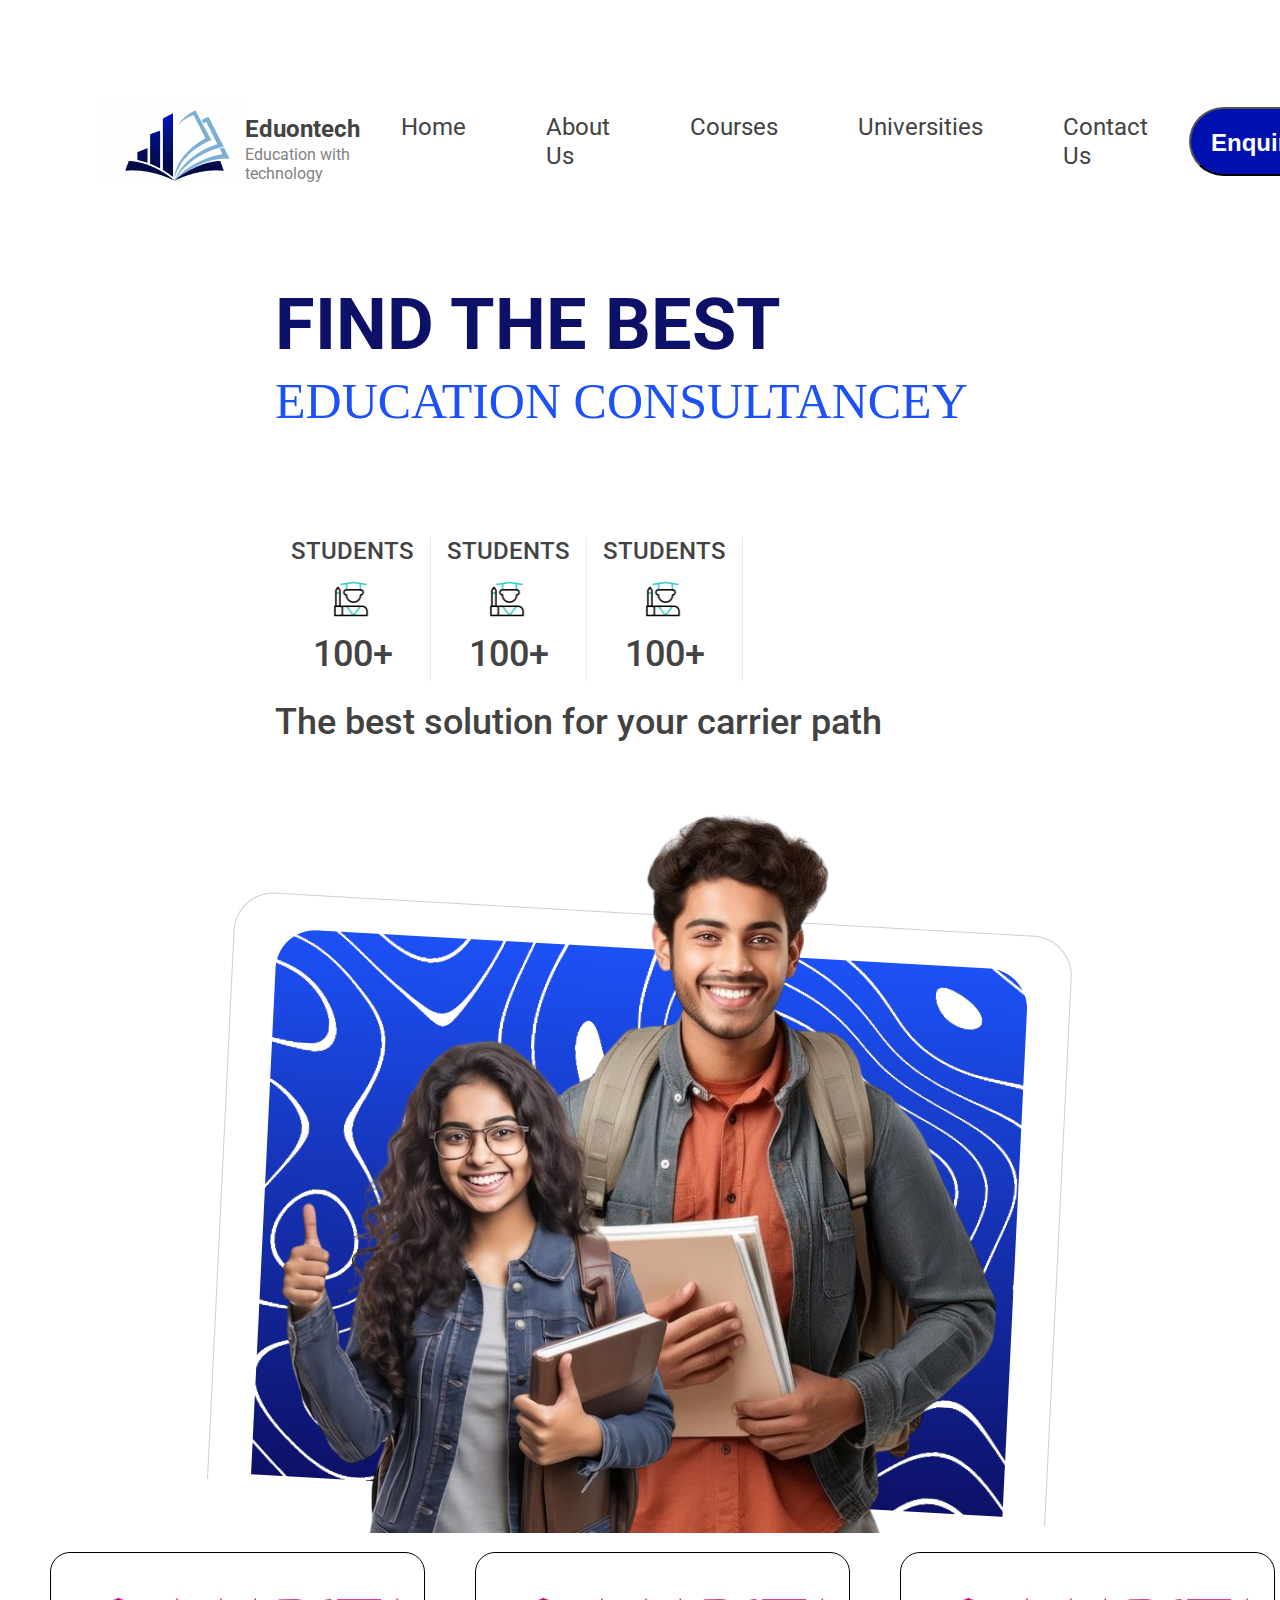
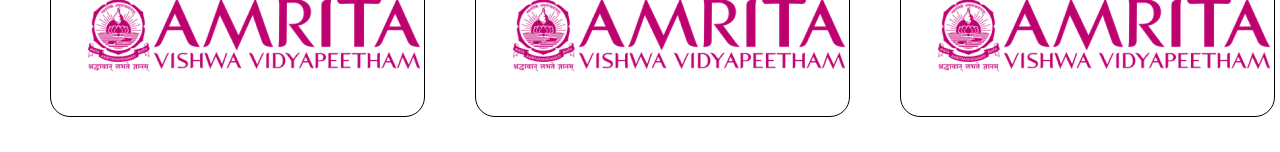
==== index.html @ 4bce4dcf "push project on github" ====
<!DOCTYPE html>
<html lang="en">

<head>
    <meta charset="UTF-8">
    <meta name="viewport" content="width=device-width, initial-scale=1.0">
    <title>Education Technology</title>
    <link rel="preconnect" href="https://fonts.googleapis.com">
    <link rel="preconnect" href="https://fonts.gstatic.com" crossorigin>
    <link href="https://fonts.googleapis.com/css2?family=Roboto:ital,wght@0,100;0,300;0,400;0,500;0,700;0,900;1,100;1,300;1,400;1,500;1,700;1,900&display=swap" rel="stylesheet">
    <link rel="stylesheet" href="https://cdnjs.cloudflare.com/ajax/libs/font-awesome/6.6.0/css/all.min.css" integrity="sha512-Kc323vGBEqzTmouAECnVceyQqyqdsSiqLQISBL29aUW4U/M7pSPA/gEUZQqv1cwx4OnYxTxve5UMg5GT6L4JJg==" crossorigin="anonymous" referrerpolicy="no-referrer" />
    <link rel="stylesheet" href="./style.css" type="text/css"/>
    <style>

        .second{
            height: 200px;
            width:100%;
            /* border: 2px solid red; */
        }

        .container-2{
            display: flex;
            margin-top:20px;
            flex-wrap: nowrap;
            flex-direction: row;
        }

        .container-2 > div{
            height: 163px;
            width:415px;
            border: 1px solid #000000;
            border-radius: 20px;
            margin-left: 50px;

        }

        .container-2 > div > img{
            /* border: 2px solid red; */
            /* display: block; */
            margin-top:30px;
            margin-left:33px;
        }
      
    </style>
</head>
<body>
    <header>
        <!--Nav Bar Start From Here-->
        <nav>
            <div class="left">
                <div class="icon">
                    <img src="./assests/Icon.png" alt="icon"/>
                </div>
                <div class="iconText">
                    <p id="text1">Eduontech</p>
                    <p id="text2">Education with technology</p>
                </div>
            </div>
            <div class="right">
                <ul>
                    <li>Home</li>
                    <li>About Us</li>
                    <li>Courses</li>
                    <li>Universities</li>
                    <li>Contact Us</li>
                </ul>
            </div>
            <button class="btn">
                Enquiry
            </button>
        </nav>
    </header>

   <main>
    <!--Section First Start From Here-->
        <section class="first">
                <div class="leftFirst">
                    <p class="firstHeading">FIND THE BEST</p>
                    <p class="firstSubHeading">EDUCATION CONSULTANCEY</p>

                    <div class="firstBox">
                        <div>
                            <span class="boxname">STUDENTS</span>
                            <img class="boximg" src="./assests/first.png" alt="img">
                            <span class="boxnumber">100+</span>
                        </div>

                        <div>
                            <span class="boxname">STUDENTS</span>
                            <img class="boximg" src="./assests/first.png" alt="img">
                            <span class="boxnumber">100+</span>
                        </div>

                        <div>
                            <span class="boxname">STUDENTS</span>
                            <img class="boximg" src="./assests/first.png" alt="img">
                            <span class="boxnumber">100+</span>
                        </div>

                    </div>

                    <p class="firstDesc">The best solution for your carrier path</p>
                    <div>
                        <p><i class="fa-regular fa-envelope" style="color: #1c51f7;"></i> info@eduontech.in</p>
                        <p class="mob"><i class="fa-solid fa-phone" style="color: #1c51f7;"></i> +91 8877887788</p>
                    </div>
                </div>



                <div class="rightFirst">
                    <img src="./assests/group.png" alt="group"/>
                </div>
        </section>
        <!--Section First End Here-->

        <!--University Corousel Start From Here-->

        <section class="second">
            <div class="container-2">
                <div>
                    <img src="./assests/university1.png" alt="img"/>
                </div>

                <div>
                    <img src="./assests/university1.png" alt="img"/>
                </div>

                <div>
                    <img src="./assests/university1.png" alt="img"/>
                </div>

                <div>
                    <img src="./assests/university1.png" alt="img"/>
                </div>

               
            </div>
        </section>

        <!--University Corousel End Here-->

   </main>



</body>

</html>
---- style.css ----
* {
    margin: 0%;
    padding: 0%;
}

body {
    background-color: #FFFFFF;
    color:#434343;
    font-family: 'roboto',sans-serif;
}


/* Header Start Here*/

header{
    /* border: 2px solid red; */
    background-color: #FFFFFF;
}


nav{
    display: flex;
    justify-content: space-between;
    align-items: center;
    height: 83px;
    margin: 100px 100px 0px 100px;
    /* border: 2px solid red; */

}

nav ul{
    display: flex;
    justify-content: center;
}

nav ul li{
    list-style: none;
    margin:0 40px;
    font-weight: 500px;
    font-size: 24px;
    line-height: 28.64px;
    color:#434343;

}

nav ul li:hover{
    color : #1C51F7;
}

.left{
    /* border: 1px solid green; */
    height: 83px;
    width:465px;
    display: flex;
    flex-wrap: nowrap;
    flex-direction: row;
    
}

.icon{
    /* border: 1px solid red; */
    height: 83px;
    width:145px;

}

.iconText{
    /* border : 1px solid blue; */
    width:100%;
}

#text1{
    margin-top:14px;
    /* margin-left:5px; */
    font-weight:700;
    font-size: 24px;
    line-height: 31.2px;
    color: linear-gradient(355.3deg, #000E65 -6.81%, #001CCB 69.23%);
}

#text2{
    font-weight:400;
    font-size: 16px;
    line-height: 18.75.2px;
    color:#828282;

}


.right {
    border: 1px solid #FFFFFF;
}

.btn{
    /* border: 2px solid yellow; */
    height: 69px;
    width:270px;
    text-align: center;
    border-radius: 100px;
    border-color: linear-gradient(90deg, #828282 0%, #424242 100%);
    background-color: #0111AF;
    padding: 20px;
    font-size: 24px;
    font-weight: 700;
    color:#FFFFFF;
    line-height: 28.64px;

}


/* Header End Here*/


/* Main Section start from Here */

main{
    /* border:2px solid green; */
    background-color: #FFFFFF;
}


/* First Section Start From Here */


.first{
    display: flex;
    flex-wrap: wrap;
    justify-content: space-evenly;

}

.first > div{
    /* border: 2px solid blue; */
    background-color: #FFFFFF;
}

.leftFirst{
    width:730px;
    height: 507px;
    margin-top:100px;
    
}

.rightFirst{
    width:866px;
    height: 742px;
}

.firstHeading{
    font-size: 72px;
    font-weight: 700;
    color:#0D1067;
    line-height: 84.38px;
}

.firstSubHeading{
    font-size: 50px;
    font-weight: 500;
    line-height: 69.21px;
    color: #1C51F7;
    font-family: 'SF Pro Display';

}

.firstBox{
    height: 144px;
    width: 505px;
    /* border: 2px solid green; */
    display: flex;
    /* justify-content: center; */

}

.firstBox > div{
    height: 144px;
    width:155px;
    border-right: 1px solid #ECECEC;
    /* border: 1px solid gray; */
}

.firstBox > div > .boxname{
    text-align: center;
    display: block;
    font-size: 24px;
    font-weight: 500;
    line-height: 28.64px;

}

.firstBox > div > .boximg{
    margin-left:52px;
    margin-top:10px;
    display: block;
    height: 48px;
    width: 48px;
    /* border: 2px solid red; */
    
}

.firstBox > div > .boxnumber{
    text-align: center;
    margin-top:10px;
    display: block;
    font-size: 36px;
    font-weight: 500;
    line-height: 42.96px;

}

.firstDesc{
    margin-top:20px;
    font-size: 36px;
    font-weight: 500;
    line-height: 42.96px;
    color:#424242;
}

.leftFirst > div{
    margin-top: 100px;
}

.leftFirst > div > p{
    display: inline-block;
    font-size: 24px;
    font-weight: 400;
    line-height: 28.64px;
    /* border: 2px solid red; */
}

.leftFirst > div > .mob{
    margin-left:50px;
}


/* First Section End Here */



/* Second Section Start From Here */

.second{
    height: 200px;
    width:100%;
    /* border: 2px solid red; */
}

.container-2{
    display: flex;
    margin-top:20px;
    flex-wrap: nowrap;
    flex-direction: row;
}

.container-2 > div{
    height: 163px;
    width:415px;
    border: 1px solid #000000;
    border-radius: 20px;
    margin-left: 50px;

}

.container-2 > div > img{
    /* border: 2px solid red; */
    /* display: block; */
    margin-top:30px;
    margin-left:33px;
}



/* Second Section End Here */
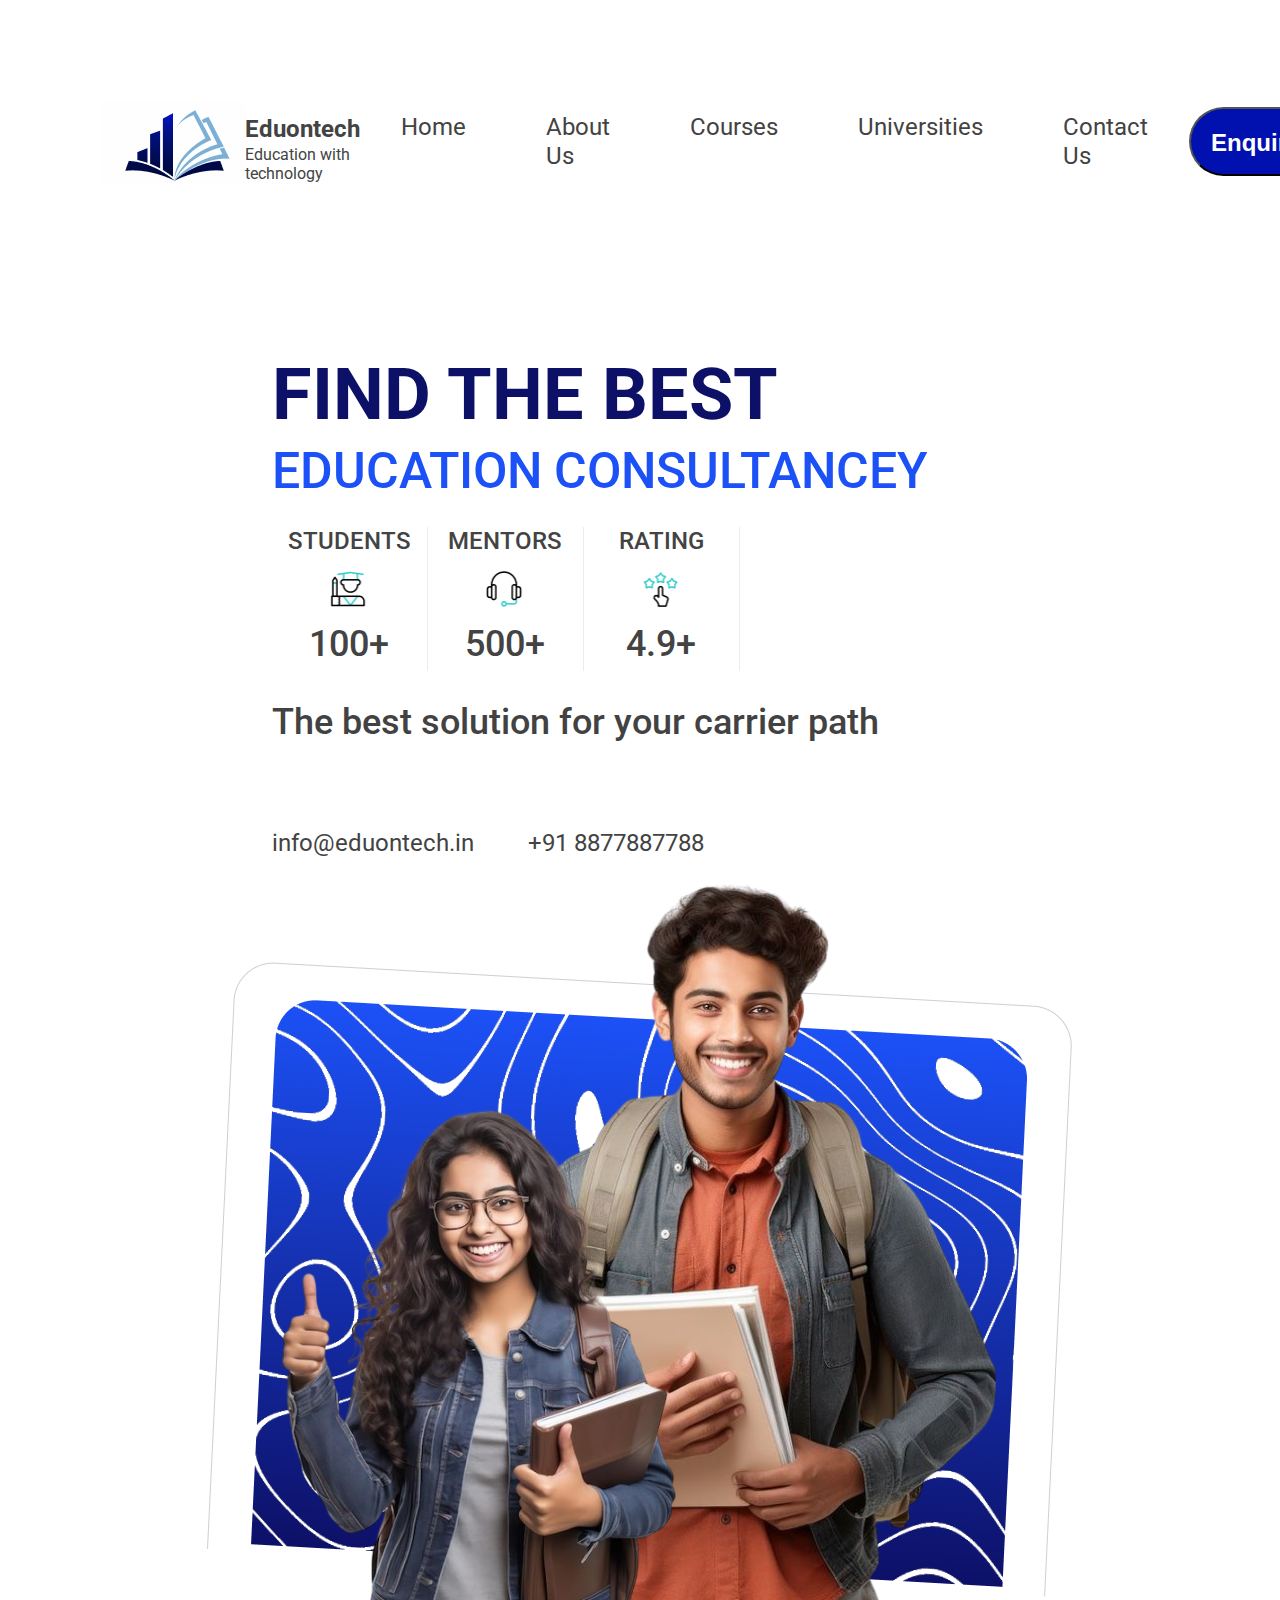
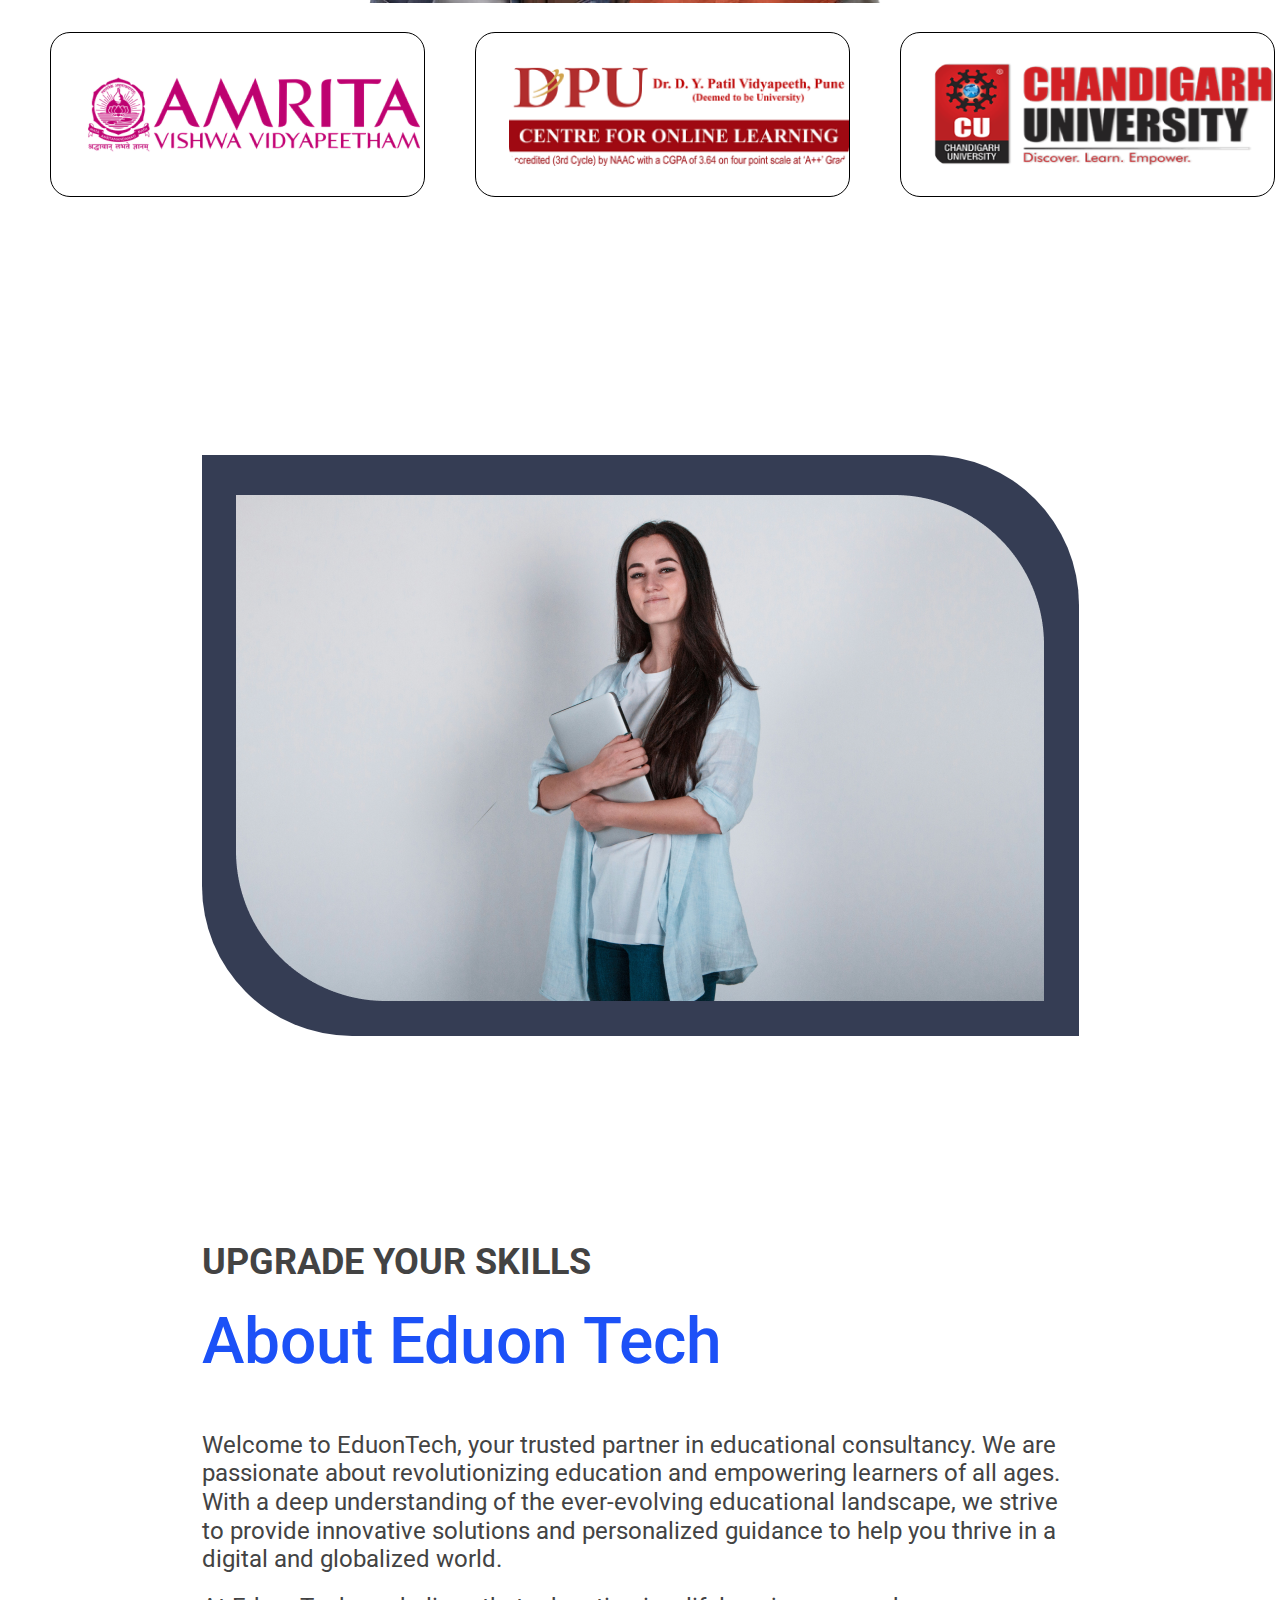
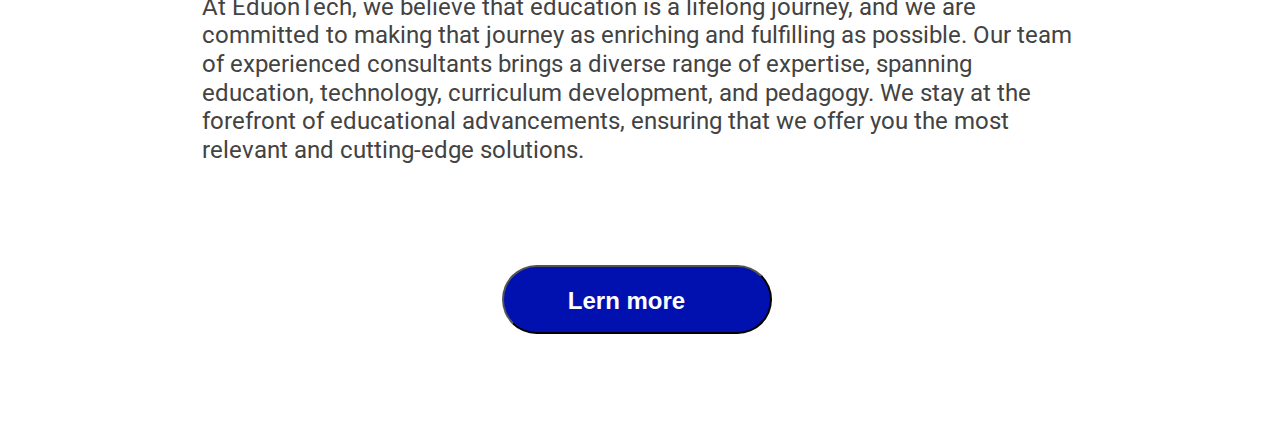
==== commit 9f4afa38: "section three add in project" ====
--- a/index.html
+++ b/index.html
@@ -12,51 +12,32 @@
     <link rel="stylesheet" href="./style.css" type="text/css"/>
     <style>
 
-        .second{
-            height: 200px;
-            width:100%;
-            /* border: 2px solid red; */
-        }
-
-        .container-2{
-            display: flex;
-            margin-top:20px;
-            flex-wrap: nowrap;
-            flex-direction: row;
-        }
-
-        .container-2 > div{
-            height: 163px;
-            width:415px;
-            border: 1px solid #000000;
-            border-radius: 20px;
-            margin-left: 50px;
-
-        }
-
-        .container-2 > div > img{
-            /* border: 2px solid red; */
-            /* display: block; */
-            margin-top:30px;
-            margin-left:33px;
-        }
-      
     </style>
 </head>
 <body>
+    <!--Header Section Start Here-->
+
     <header>
-        <!--Nav Bar Start From Here-->
+
+        <!--NavBar  Section Start From Here-->
+
         <nav>
-            <div class="left">
-                <div class="icon">
-                    <img src="./assests/Icon.png" alt="icon"/>
+
+            <div class="navbar-left">
+
+                <div class="navbar-icon">
+                    <img src="./assests/header/Icon.png" alt="icon"/>
                 </div>
-                <div class="iconText">
-                    <p id="text1">Eduontech</p>
-                    <p id="text2">Education with technology</p>
+
+                <div class="navbar-icon-text">
+                    <p id="navbar-icon-text1">Eduontech</p>
+                    <p id="nabbar-icon-text2">Education with technology</p>
                 </div>
+
             </div>
-            <div class="right">
+
+            <div class="navbar-right">
+
                 <ul>
                     <li>Home</li>
                     <li>About Us</li>
@@ -64,83 +45,142 @@
                     <li>Universities</li>
                     <li>Contact Us</li>
                 </ul>
+
             </div>
-            <button class="btn">
+
+            <button class="navbar-btn">
                 Enquiry
             </button>
+
         </nav>
+        <!--NavBar Section Close Here-->
+
     </header>
 
+    <!--Header Section Close Here-->
+
+    <!--Main Section Start From Here-->
+
    <main>
-    <!--Section First Start From Here-->
-        <section class="first">
-                <div class="leftFirst">
-                    <p class="firstHeading">FIND THE BEST</p>
-                    <p class="firstSubHeading">EDUCATION CONSULTANCEY</p>
 
-                    <div class="firstBox">
+        <!--Section one start From Here -->
+
+        <section class="section-one">
+
+                <div class="section-one-left">
+
+                    <p class="section-one-left-heading">FIND THE BEST</p>
+                    <p class="section-one-left-subheading">EDUCATION CONSULTANCEY</p>
+
+                    <div class="section-one-left-box">
+
                         <div>
-                            <span class="boxname">STUDENTS</span>
-                            <img class="boximg" src="./assests/first.png" alt="img">
-                            <span class="boxnumber">100+</span>
+                            <span class="boxName">STUDENTS</span>
+                            <img class="boxImg" src="./assests/section1/student.png" alt="students">
+                            <span class="boxCount">100+</span>
                         </div>
 
                         <div>
-                            <span class="boxname">STUDENTS</span>
-                            <img class="boximg" src="./assests/first.png" alt="img">
-                            <span class="boxnumber">100+</span>
+                            <span class="boxName">MENTORS</span>
+                            <img class="boxImg" src="./assests/section1/mentor.png" alt="mentor">
+                            <span class="boxCount">500+</span>
                         </div>
 
                         <div>
-                            <span class="boxname">STUDENTS</span>
-                            <img class="boximg" src="./assests/first.png" alt="img">
-                            <span class="boxnumber">100+</span>
+                            <span class="boxName">RATING</span>
+                            <img class="boxImg" src="./assests/section1/rating.png" alt="rating">
+                            <span class="boxCount">4.9+</span>
                         </div>
 
                     </div>
 
-                    <p class="firstDesc">The best solution for your carrier path</p>
-                    <div>
-                        <p><i class="fa-regular fa-envelope" style="color: #1c51f7;"></i> info@eduontech.in</p>
-                        <p class="mob"><i class="fa-solid fa-phone" style="color: #1c51f7;"></i> +91 8877887788</p>
+                    <p class="section-one-left-desc">The best solution for your carrier path</p>
+
+                    <div class="section-one-left-details">
+                        <p class="section-one-left-email"><i class="fa-regular fa-envelope" style="color: #1c51f7;"></i> info@eduontech.in</p>
+                        <p class="section-one-left-contact"><i class="fa-solid fa-phone" style="color: #1c51f7;"></i> +91 8877887788</p>
                     </div>
+
                 </div>
 
 
 
-                <div class="rightFirst">
-                    <img src="./assests/group.png" alt="group"/>
+                <div class="section-one-right">
+                    <img src="./assests/section1/group.png" alt="group"/>
                 </div>
+
+
         </section>
-        <!--Section First End Here-->
 
-        <!--University Corousel Start From Here-->
+        <!--Section One Close Here-->
 
-        <section class="second">
-            <div class="container-2">
+        <!--Section Two Start From Here-->
+
+        <section class="section-two">
+
+            <div class="section-two-corousel">
+
                 <div>
-                    <img src="./assests/university1.png" alt="img"/>
+                    <img src="./assests/section2/university1.png" alt="university1"/>
                 </div>
 
                 <div>
-                    <img src="./assests/university1.png" alt="img"/>
+                    <img src="./assests/section2/university2.png" alt="university2"/>
                 </div>
 
                 <div>
-                    <img src="./assests/university1.png" alt="img"/>
+                    <img src="./assests/section2/university3.png" alt="university3"/>
                 </div>
 
                 <div>
-                    <img src="./assests/university1.png" alt="img"/>
+                    <img src="./assests/section2/university4.png" alt="university4"/>
                 </div>
 
-               
             </div>
+
         </section>
 
-        <!--University Corousel End Here-->
+        <!--Section Two Close Here-->
+
+        <!--Section Three Start From Here -->
+
+        <section class="section-three">
+
+            <div class="section-three-container">
+
+                <div class="section-three-left">
+                    <img src="./assests/section3/rectangle.png" alt="girl_students"/>
+                </div>
+
+
+                <div class="section-three-right">
+
+                    <p class="section-three-right-heading">UPGRADE YOUR SKILLS</p>
+                    <p class="section-three-right-subheading">About Eduon Tech</p>
+
+                    <p class="section-three-right-desc1">
+                        Welcome to EduonTech, your trusted partner in educational consultancy. We are passionate about revolutionizing education and empowering learners of all ages. With a deep understanding of the ever-evolving educational landscape, we strive to provide innovative solutions and personalized guidance to help you thrive in a digital and globalized world.
+                    </p>
+
+                    <br/>
+
+                    <p class="section-three-right-desc2">
+                        At EduonTech, we believe that education is a lifelong journey, and we are committed to making that journey as enriching and fulfilling as possible. Our team of experienced consultants brings a diverse range of expertise, spanning education, technology, curriculum development, and pedagogy. We stay at the forefront of educational advancements, ensuring that we offer you the most relevant and cutting-edge solutions.
+                    </p>
+
+                    <button>Lern more</button>
+
+                </div>
+
+            </div>
+
+        </section>
+
+        <!--Section Third End Here-->
 
    </main>
+
+   <!--Main Section Close Here-->
 
 
 
--- a/style.css
+++ b/style.css
@@ -10,13 +10,14 @@
 }
 
 
-/* Header Start Here*/
+/* Header Section CSS Start From Here */
 
 header{
     /* border: 2px solid red; */
     background-color: #FFFFFF;
 }
 
+/* Navbar CSS Start From Here */
 
 nav{
     display: flex;
@@ -25,7 +26,6 @@
     height: 83px;
     margin: 100px 100px 0px 100px;
     /* border: 2px solid red; */
-
 }
 
 nav ul{
@@ -40,36 +40,34 @@
     font-size: 24px;
     line-height: 28.64px;
     color:#434343;
-
 }
 
 nav ul li:hover{
     color : #1C51F7;
 }
 
-.left{
+
+.navbar-left{
     /* border: 1px solid green; */
     height: 83px;
     width:465px;
     display: flex;
     flex-wrap: nowrap;
-    flex-direction: row;
-    
-}
-
-.icon{
+    flex-direction: row;  
+}
+
+.navbar-icon{
     /* border: 1px solid red; */
     height: 83px;
     width:145px;
-
-}
-
-.iconText{
+}
+
+.navbar-icon-text{
     /* border : 1px solid blue; */
     width:100%;
 }
 
-#text1{
+#navbar-icon-text1{
     margin-top:14px;
     /* margin-left:5px; */
     font-weight:700;
@@ -78,20 +76,18 @@
     color: linear-gradient(355.3deg, #000E65 -6.81%, #001CCB 69.23%);
 }
 
-#text2{
+#navbar-icon-text2{
     font-weight:400;
     font-size: 16px;
     line-height: 18.75.2px;
     color:#828282;
-
-}
-
-
-.right {
+}
+
+.navbar-right {
     border: 1px solid #FFFFFF;
 }
 
-.btn{
+.navbar-btn{
     /* border: 2px solid yellow; */
     height: 69px;
     width:270px;
@@ -104,11 +100,13 @@
     font-weight: 700;
     color:#FFFFFF;
     line-height: 28.64px;
-
-}
-
-
-/* Header End Here*/
+}
+
+/* Nabbar CSS End Here */
+
+/* Header Section CSS End Here*/
+
+
 
 
 /* Main Section start from Here */
@@ -119,66 +117,67 @@
 }
 
 
-/* First Section Start From Here */
-
-
-.first{
+
+
+/* Section One CSS Start From Here */
+
+
+.section-one{
     display: flex;
     flex-wrap: wrap;
     justify-content: space-evenly;
-
-}
-
-.first > div{
+}
+
+.section-one > div{
     /* border: 2px solid blue; */
     background-color: #FFFFFF;
 }
 
-.leftFirst{
-    width:730px;
+.section-one-left{
+    width:737px;
     height: 507px;
-    margin-top:100px;
-    
-}
-
-.rightFirst{
-    width:866px;
-    height: 742px;
-}
-
-.firstHeading{
+    margin-top:170px;
+    /* border: 2px solid red; */
+    gap: 50px;
+
+}
+
+
+.section-one-left-heading{
     font-size: 72px;
     font-weight: 700;
     color:#0D1067;
     line-height: 84.38px;
 }
 
-.firstSubHeading{
+.section-one-left-subheading{
     font-size: 50px;
     font-weight: 500;
     line-height: 69.21px;
     color: #1C51F7;
-    font-family: 'SF Pro Display';
-
-}
-
-.firstBox{
+    /* font-family: 'SF Pro Display'; */
+
+}
+
+.section-one-left-box{
     height: 144px;
+    margin-top:20px;
     width: 505px;
     /* border: 2px solid green; */
     display: flex;
-    /* justify-content: center; */
-
-}
-
-.firstBox > div{
+    flex-wrap: nowrap;
+    flex-direction: row;
+
+}
+
+.section-one-left-box > div{
     height: 144px;
     width:155px;
     border-right: 1px solid #ECECEC;
     /* border: 1px solid gray; */
 }
 
-.firstBox > div > .boxname{
+.section-one-left-box > div > .boxName{
     text-align: center;
     display: block;
     font-size: 24px;
@@ -187,7 +186,7 @@
 
 }
 
-.firstBox > div > .boximg{
+.section-one-left-box > div > .boxImg{
     margin-left:52px;
     margin-top:10px;
     display: block;
@@ -197,7 +196,7 @@
     
 }
 
-.firstBox > div > .boxnumber{
+.section-one-left-box > div > .boxCount{
     text-align: center;
     margin-top:10px;
     display: block;
@@ -207,19 +206,21 @@
 
 }
 
-.firstDesc{
-    margin-top:20px;
+.section-one-left-desc{
+    margin-top:30px;
     font-size: 36px;
     font-weight: 500;
     line-height: 42.96px;
     color:#424242;
 }
 
-.leftFirst > div{
-    margin-top: 100px;
-}
-
-.leftFirst > div > p{
+
+.section-one-left-details{
+    margin-top:85px;
+}
+
+
+.section-one-left > div > p{
     display: inline-block;
     font-size: 24px;
     font-weight: 400;
@@ -227,46 +228,142 @@
     /* border: 2px solid red; */
 }
 
-.leftFirst > div > .mob{
+.section-one-left > div > .section-one-left-contact{
     margin-left:50px;
 }
 
-
-/* First Section End Here */
-
-
-
-/* Second Section Start From Here */
-
-.second{
-    height: 200px;
+.section-one-right{
+    width:866.59px;
+    height: 742.26px;
+}
+
+/* Section One CSS End Here */
+
+
+
+
+
+/* Section Two CSS Start From Here */
+
+.section-two{
+    height: 163px;
     width:100%;
     /* border: 2px solid red; */
-}
-
-.container-2{
-    display: flex;
-    margin-top:20px;
+    margin-top:30px;
+}
+
+.section-two-corousel{
+    display: flex;
     flex-wrap: nowrap;
     flex-direction: row;
 }
 
-.container-2 > div{
+.section-two-corousel > div{
     height: 163px;
     width:415px;
     border: 1px solid #000000;
     border-radius: 20px;
     margin-left: 50px;
-
-}
-
-.container-2 > div > img{
-    /* border: 2px solid red; */
+}
+
+.section-two-corousel > div > img{
+    width: 340px;
+    height: 103px;
     /* display: block; */
     margin-top:30px;
     margin-left:33px;
 }
 
-
-
-/* Second Section End Here */+/* Section Two CSS End Here*/
+
+
+
+
+
+
+/* Section Three CSS Start From Here */
+
+.section-three{
+    height: 1080px;
+    width:100%;
+    /* border: 2px solid red; */
+}
+
+.section-three > .section-three-container{
+    display: flex;
+    flex-wrap: wrap;
+    flex-direction: row;
+    justify-content:space-evenly;
+}
+
+.section-three-left{
+    height: 581px;
+    width: 877px;
+    /* border: 2px solid green; */
+    text-align: center;
+    background-color: #353D54;
+    border-radius: 0px 150px 0px 150px;
+    margin-top:260px;
+}
+
+.section-three-left > img{
+    margin-top: 40px;
+}
+
+.section-three-right{
+    height: 800px;
+    width: 877px;
+    /* border: 2px solid blue; */
+    margin-top:205px;
+}
+
+.section-three-right-heading{
+    line-height: 42.96px;
+    font-size: 36px;
+    font-weight: 700;
+    color: #434343;
+}
+
+.section-three-right-subheading{
+   font-size: 64px;
+   font-weight: 500;
+   line-height: 76.38px;
+   color:#1C51F7;
+   margin-top:20px;
+}
+
+.section-three-right-desc1{
+    font-weight: 400;
+    font-size: 24px;
+    line-height: 28.64px;
+    justify-content: left;
+    color: #434343;
+    margin-top:50px;
+}
+
+.section-three-right-desc2{
+    font-weight: 400;
+    font-size: 24px;
+    line-height: 28.64px;
+    justify-content: left;
+    color: #434343;
+    /* margin-top:50px; */
+}
+
+.section-three-right > button{
+    width:270px;
+    height: 69px;
+    padding: 20px 20px 20px 0;
+    gap: 8px;
+    border: 1px solid linear-gradient(90deg, #828282 0%, #424242 100%);
+    background-color: #0111AF;
+    border-radius: 100px;
+    font-size: 24px;
+    font-weight: 700;
+    color:#ffffff;
+    margin-left:300px;
+    margin-top:100px;
+
+}
+
+/* Section Three CSS End Here */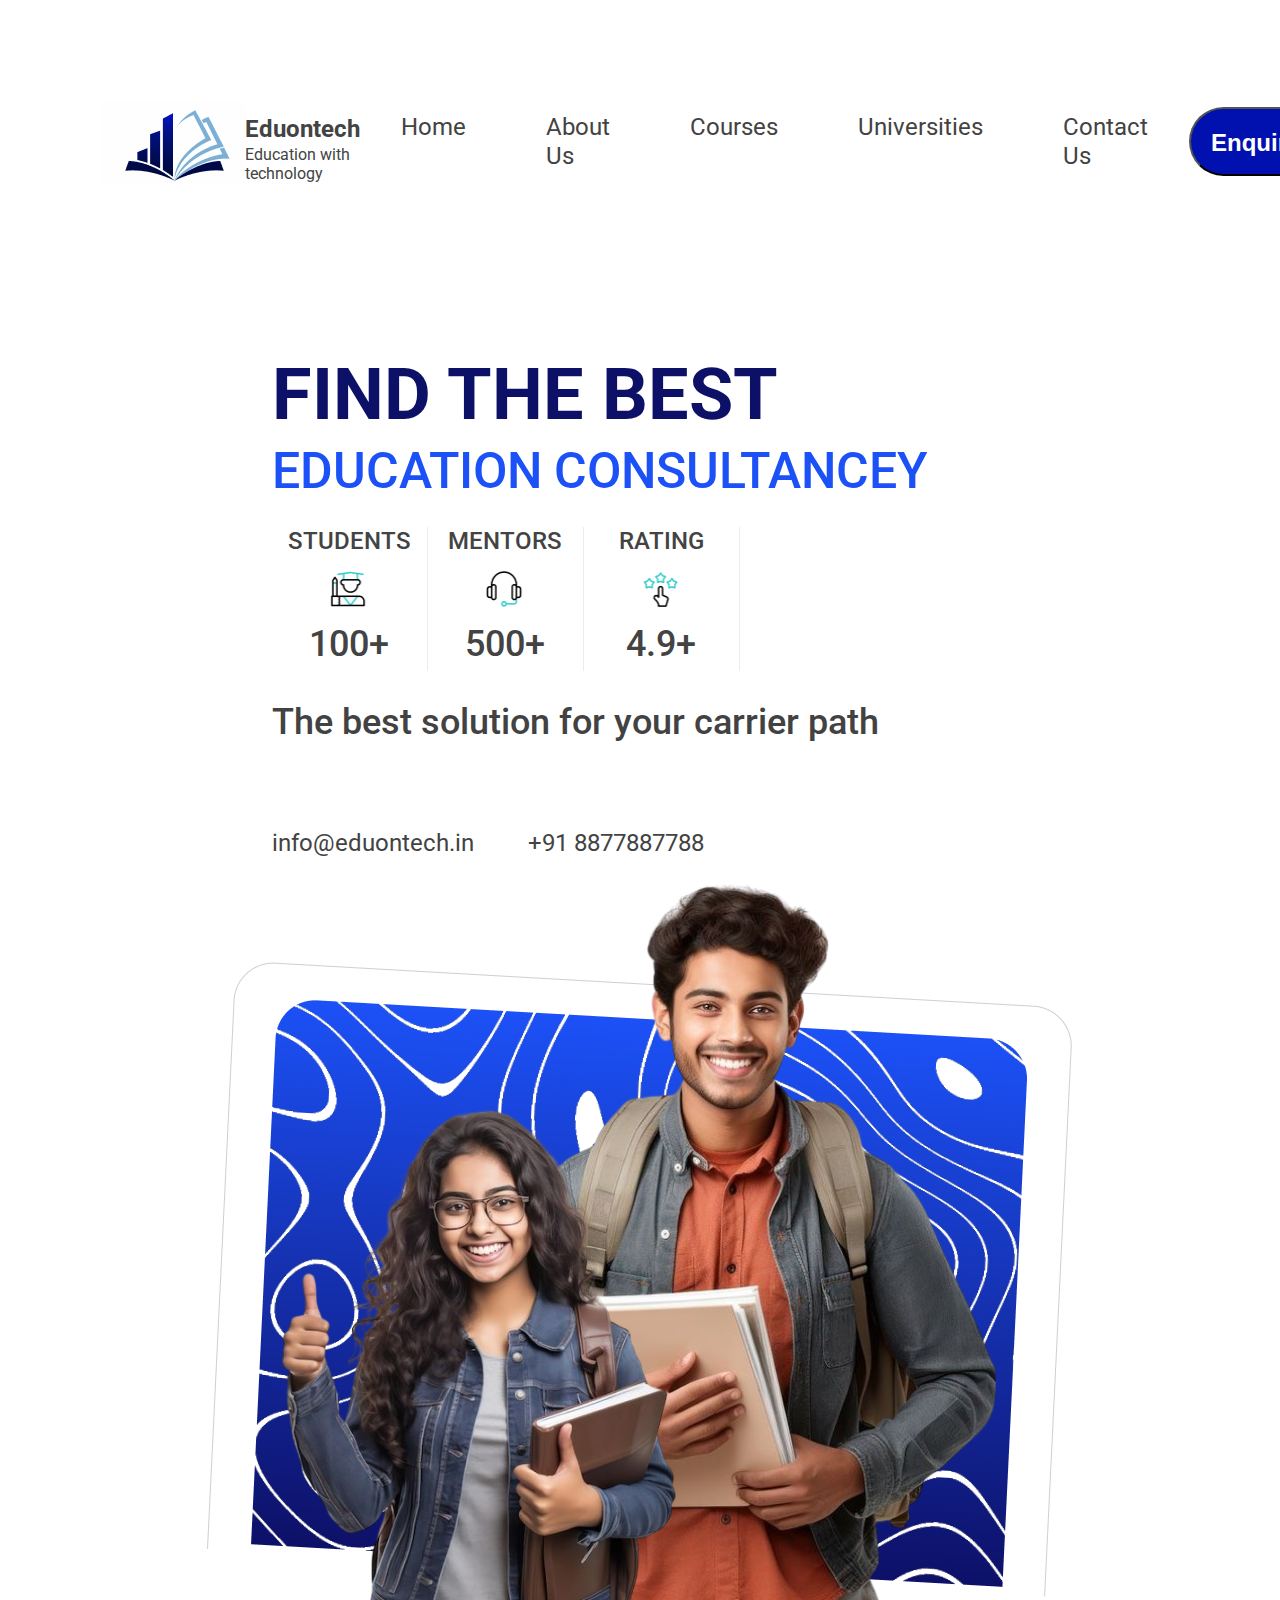
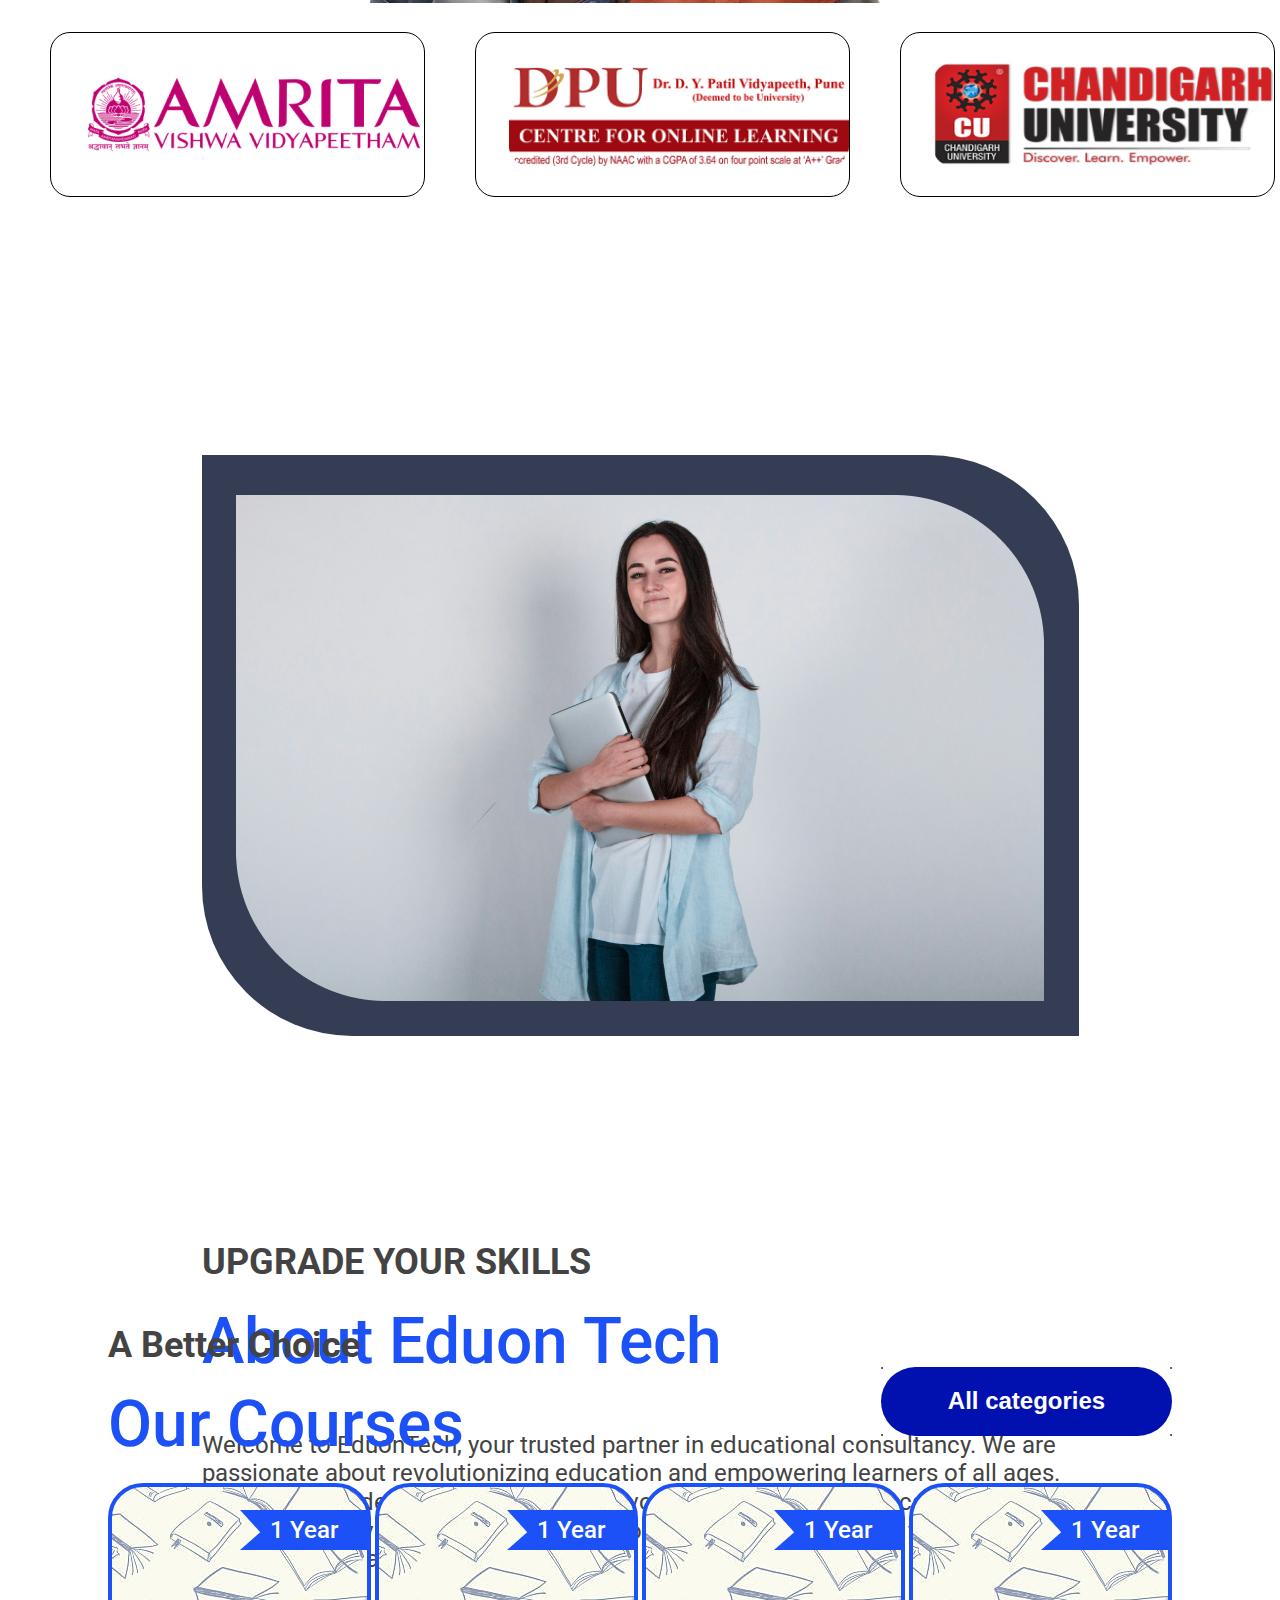
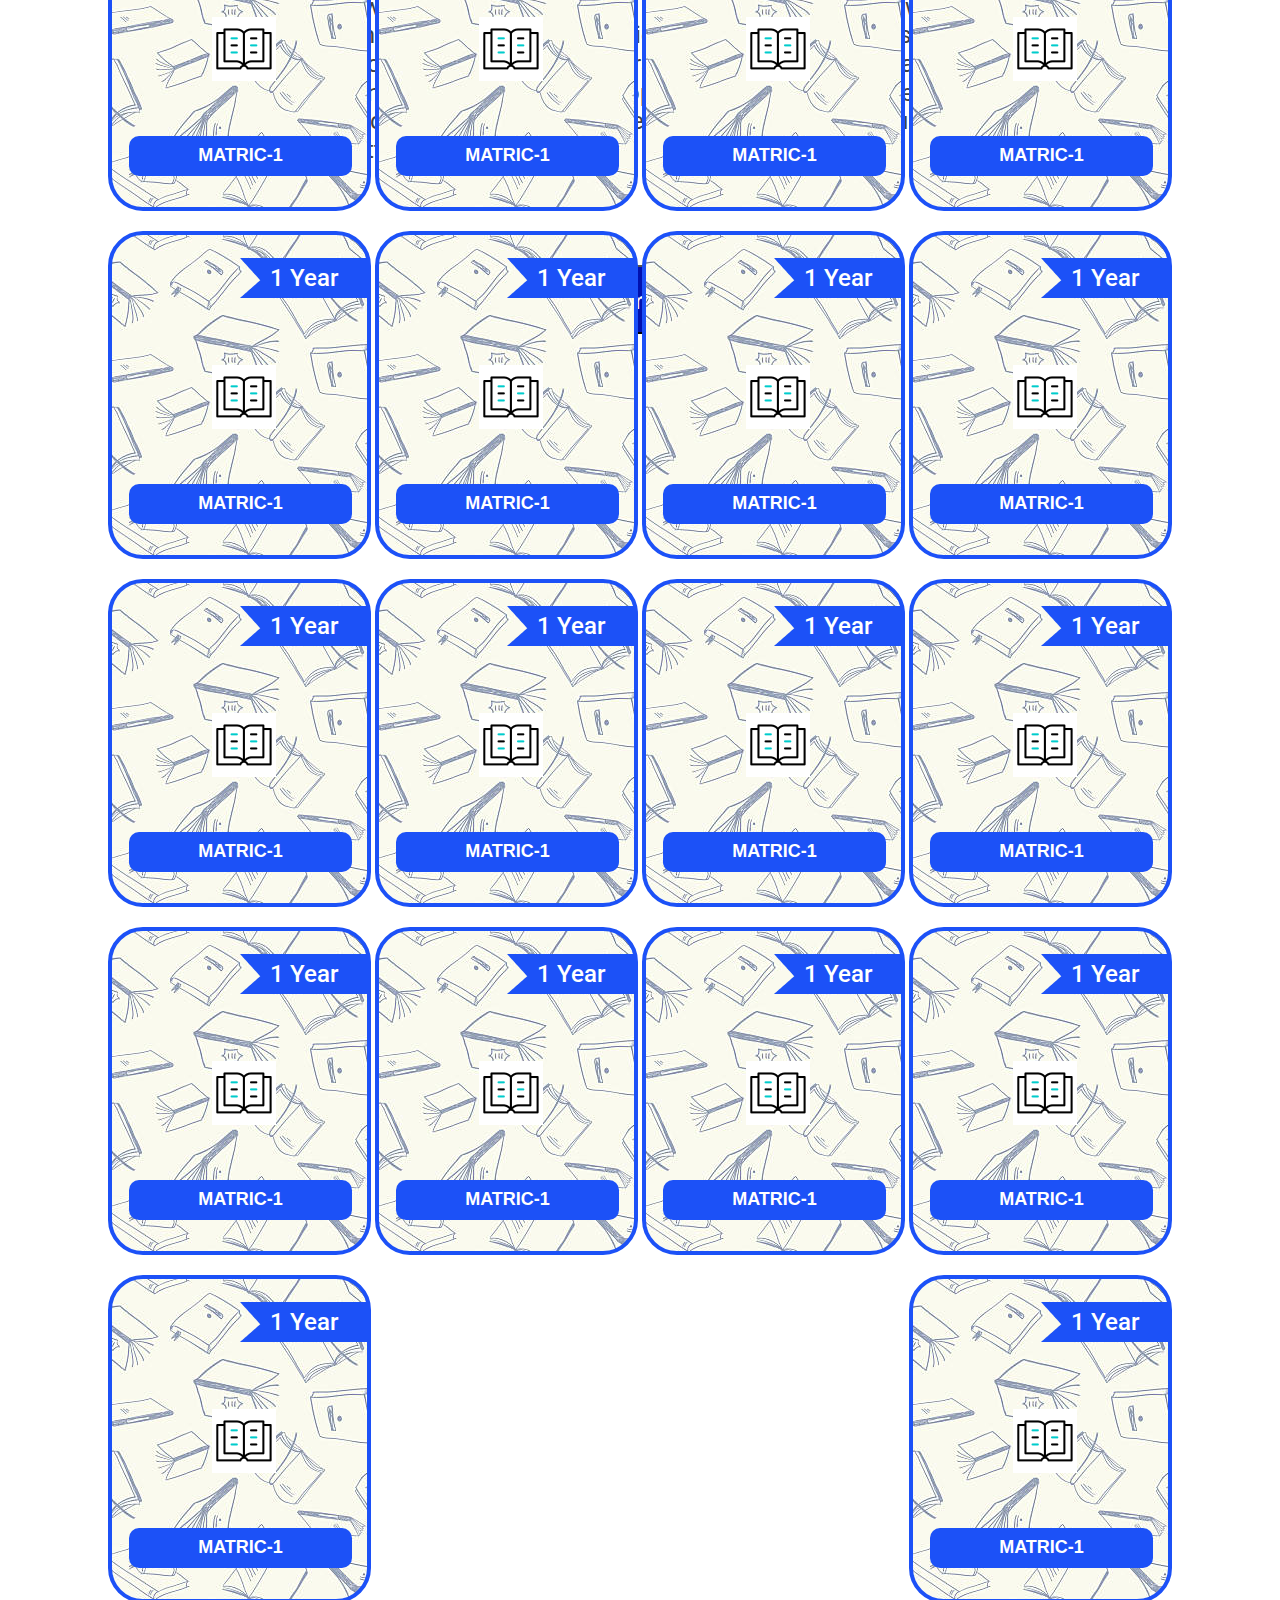
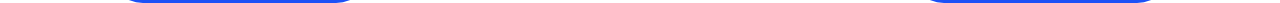
==== commit 285b7cee: "courses section add in project" ====
--- a/index.html
+++ b/index.html
@@ -11,6 +11,7 @@
     <link rel="stylesheet" href="https://cdnjs.cloudflare.com/ajax/libs/font-awesome/6.6.0/css/all.min.css" integrity="sha512-Kc323vGBEqzTmouAECnVceyQqyqdsSiqLQISBL29aUW4U/M7pSPA/gEUZQqv1cwx4OnYxTxve5UMg5GT6L4JJg==" crossorigin="anonymous" referrerpolicy="no-referrer" />
     <link rel="stylesheet" href="./style.css" type="text/css"/>
     <style>
+       
 
     </style>
 </head>
@@ -178,6 +179,333 @@
 
         <!--Section Third End Here-->
 
+        <section class="section-four">
+            <div class="section-four-container1">
+                <p>A Better Choice</p>
+            </div>
+
+            <div class="section-four-container2">
+                <div class="section-four-courses">
+                    <p>Our Courses</p>
+                </div>
+
+                <div class="section-four-btn">
+                    <button>All categories</button>
+                </div>
+            </div>
+
+            <!--Course Card Container  Start From Here-->
+
+            <div class="section-four-container3">
+
+                <!--Course Cards Start From Here-->
+                <div class="course">
+
+                    <div class="course-duration">
+                       <p>1 Year</p>
+                    </div>
+
+                    <div class="course-icon">
+                        <img src="./assests/book.png" alt="book"/>
+                    </div>
+
+                    <div class="course-name">
+                        <button>MATRIC-1</button>
+                    </div>
+
+                </div>
+
+
+                <div class="course">
+
+                    <div class="course-duration">
+                       <p>1 Year</p>
+                    </div>
+
+                    <div class="course-icon">
+                        <img src="./assests/book.png" alt="book"/>
+                    </div>
+
+                    <div class="course-name">
+                        <button>MATRIC-1</button>
+                    </div>
+
+                </div>
+
+
+                <div class="course">
+
+                    <div class="course-duration">
+                       <p>1 Year</p>
+                    </div>
+
+                    <div class="course-icon">
+                        <img src="./assests/book.png" alt="book"/>
+                    </div>
+
+                    <div class="course-name">
+                        <button>MATRIC-1</button>
+                    </div>
+
+                </div>
+
+                <div class="course">
+
+                    <div class="course-duration">
+                       <p>1 Year</p>
+                    </div>
+
+                    <div class="course-icon">
+                        <img src="./assests/book.png" alt="book"/>
+                    </div>
+
+                    <div class="course-name">
+                        <button>MATRIC-1</button>
+                    </div>
+
+                </div>
+
+                <div class="course">
+
+                    <div class="course-duration">
+                       <p>1 Year</p>
+                    </div>
+
+                    <div class="course-icon">
+                        <img src="./assests/book.png" alt="book"/>
+                    </div>
+
+                    <div class="course-name">
+                        <button>MATRIC-1</button>
+                    </div>
+
+                </div>
+
+                <div class="course">
+
+                    <div class="course-duration">
+                       <p>1 Year</p>
+                    </div>
+
+                    <div class="course-icon">
+                        <img src="./assests/book.png" alt="book"/>
+                    </div>
+
+                    <div class="course-name">
+                        <button>MATRIC-1</button>
+                    </div>
+
+                </div>
+
+                <div class="course">
+
+                    <div class="course-duration">
+                       <p>1 Year</p>
+                    </div>
+
+                    <div class="course-icon">
+                        <img src="./assests/book.png" alt="book"/>
+                    </div>
+
+                    <div class="course-name">
+                        <button>MATRIC-1</button>
+                    </div>
+
+                </div>
+
+
+                <div class="course">
+
+                    <div class="course-duration">
+                       <p>1 Year</p>
+                    </div>
+
+                    <div class="course-icon">
+                        <img src="./assests/book.png" alt="book"/>
+                    </div>
+
+                    <div class="course-name">
+                        <button>MATRIC-1</button>
+                    </div>
+
+                </div>
+
+
+                <div class="course">
+
+                    <div class="course-duration">
+                       <p>1 Year</p>
+                    </div>
+
+                    <div class="course-icon">
+                        <img src="./assests/book.png" alt="book"/>
+                    </div>
+
+                    <div class="course-name">
+                        <button>MATRIC-1</button>
+                    </div>
+
+                </div>
+
+                <div class="course">
+
+                    <div class="course-duration">
+                       <p>1 Year</p>
+                    </div>
+
+                    <div class="course-icon">
+                        <img src="./assests/book.png" alt="book"/>
+                    </div>
+
+                    <div class="course-name">
+                        <button>MATRIC-1</button>
+                    </div>
+
+                </div>
+
+                <div class="course">
+
+                    <div class="course-duration">
+                       <p>1 Year</p>
+                    </div>
+
+                    <div class="course-icon">
+                        <img src="./assests/book.png" alt="book"/>
+                    </div>
+
+                    <div class="course-name">
+                        <button>MATRIC-1</button>
+                    </div>
+
+                </div>
+
+                <div class="course">
+
+                    <div class="course-duration">
+                       <p>1 Year</p>
+                    </div>
+
+                    <div class="course-icon">
+                        <img src="./assests/book.png" alt="book"/>
+                    </div>
+
+                    <div class="course-name">
+                        <button>MATRIC-1</button>
+                    </div>
+
+                </div>
+
+                <div class="course">
+
+                    <div class="course-duration">
+                       <p>1 Year</p>
+                    </div>
+
+                    <div class="course-icon">
+                        <img src="./assests/book.png" alt="book"/>
+                    </div>
+
+                    <div class="course-name">
+                        <button>MATRIC-1</button>
+                    </div>
+
+                </div>
+
+
+                <div class="course">
+
+                    <div class="course-duration">
+                       <p>1 Year</p>
+                    </div>
+
+                    <div class="course-icon">
+                        <img src="./assests/book.png" alt="book"/>
+                    </div>
+
+                    <div class="course-name">
+                        <button>MATRIC-1</button>
+                    </div>
+
+                </div>
+
+
+                <div class="course">
+
+                    <div class="course-duration">
+                       <p>1 Year</p>
+                    </div>
+
+                    <div class="course-icon">
+                        <img src="./assests/book.png" alt="book"/>
+                    </div>
+
+                    <div class="course-name">
+                        <button>MATRIC-1</button>
+                    </div>
+
+                </div>
+
+                <div class="course">
+
+                    <div class="course-duration">
+                       <p>1 Year</p>
+                    </div>
+
+                    <div class="course-icon">
+                        <img src="./assests/book.png" alt="book"/>
+                    </div>
+
+                    <div class="course-name">
+                        <button>MATRIC-1</button>
+                    </div>
+
+                </div>
+
+                <div class="course">
+
+                    <div class="course-duration">
+                       <p>1 Year</p>
+                    </div>
+
+                    <div class="course-icon">
+                        <img src="./assests/book.png" alt="book"/>
+                    </div>
+
+                    <div class="course-name">
+                        <button>MATRIC-1</button>
+                    </div>
+
+                </div>
+
+                <div class="course">
+
+                    <div class="course-duration">
+                       <p>1 Year</p>
+                    </div>
+
+                    <div class="course-icon">
+                        <img src="./assests/book.png" alt="book"/>
+                    </div>
+
+                    <div class="course-name">
+                        <button>MATRIC-1</button>
+                    </div>
+
+                </div>
+
+
+
+                <!--Course Card Section Close Here-->
+
+
+
+
+            </div>
+            <!--Course Card Container End Here-->
+
+        </section>
+        <!--Section Four End Here-->
+
    </main>
 
    <!--Main Section Close Here-->
--- a/style.css
+++ b/style.css
@@ -366,4 +366,140 @@
 
 }
 
-/* Section Three CSS End Here */+/* Section Three CSS End Here */
+
+
+/* Section Four CSS Start From Here */
+
+.section-four{
+    height: 1296px;
+    /* border:2px solid red; */
+}
+
+
+.section-four-container1 > p{
+    margin-top:49px;
+    margin-left:108px;
+    font-weight: 700;
+    font-size: 36px;
+    line-height: 42.96px;
+    color:#434343;
+}
+
+.section-four-container2{
+    display: flex;
+    flex-wrap: nowrap;
+    flex-direction: row;
+    justify-content: space-between;
+   
+}
+
+.section-four-container2 > div{
+    height: 76px;
+    width:380px;
+    /* border: 2px solid red; */
+}
+
+.section-four-courses{
+    margin-left: 108px;
+    margin-top:20px;
+}
+
+.section-four-courses > p{
+    font-size: 64px;
+    font-weight: 500;
+    line-height: 76.38px;
+    color:#1C51F7;
+}
+
+.section-four-btn{
+    margin-right: 108px;
+}
+
+.section-four-btn > button{
+    width:291px;
+    height:69px;
+    border-radius: 100px;
+    /* border: 1px solid; */
+    border-image-source: linear-gradient(90deg, #828282 0%, #424242 100%);
+    font-size: 24px;
+    font-weight: 700;
+    line-height: 28.64px;
+    background-color:#0111AF;
+    color:#FFFFFF;
+    float: right;
+}
+
+
+.section-four-container3{
+    /* height: 700px; */
+    /* border: 2px solid green; */
+    display: flex;
+    flex-wrap: wrap;
+    justify-content: space-between;
+    margin-left: 108px;
+    margin-right: 108px;
+    /* margin-top:30px; */
+}
+
+
+.section-four-container3 > div{
+    border: 4px solid #1C51F7;
+    border-radius: 35px;
+    width:255px;
+    height: 320px;
+    background-image: url('./assests/container-background.png');
+    margin-top:20px;
+}
+
+
+.course > .course-duration{
+    width:127px;
+    height: 40px;
+    /* border: 1px solid red; */
+    float: right;
+    margin-top:23px;
+    background-image: url(./assests/vector.png);
+}
+
+.course > .course-duration > p{
+    font-size: 24px;
+    font-weight: 500;
+    line-height: 28.64px;
+    text-align: center;
+    color:#FFFFFF;
+    margin-top:6px;
+}
+
+.course > .course-icon{
+    width:64px;
+    height: 64px;
+    /* border: 1px solid orange; */
+    margin-top:130px;
+    margin-left:100px;
+}
+
+.course > .course-name{
+    width:223px;
+    height:40px;
+    /* border: 2px solid purple; */
+    margin-top:55px;
+    margin-left:17px;
+}
+
+.course > .course-name > button{
+    border-radius: 10px;
+    width:223px;
+    height:40px;
+    /* border: 2px solid purple; */
+    background-color: #1C51F7;
+    color:#ffffff;
+    font-size: 18px;
+    font-weight: 700;
+    line-height: 21.48px;
+    border: none;
+
+
+}
+
+
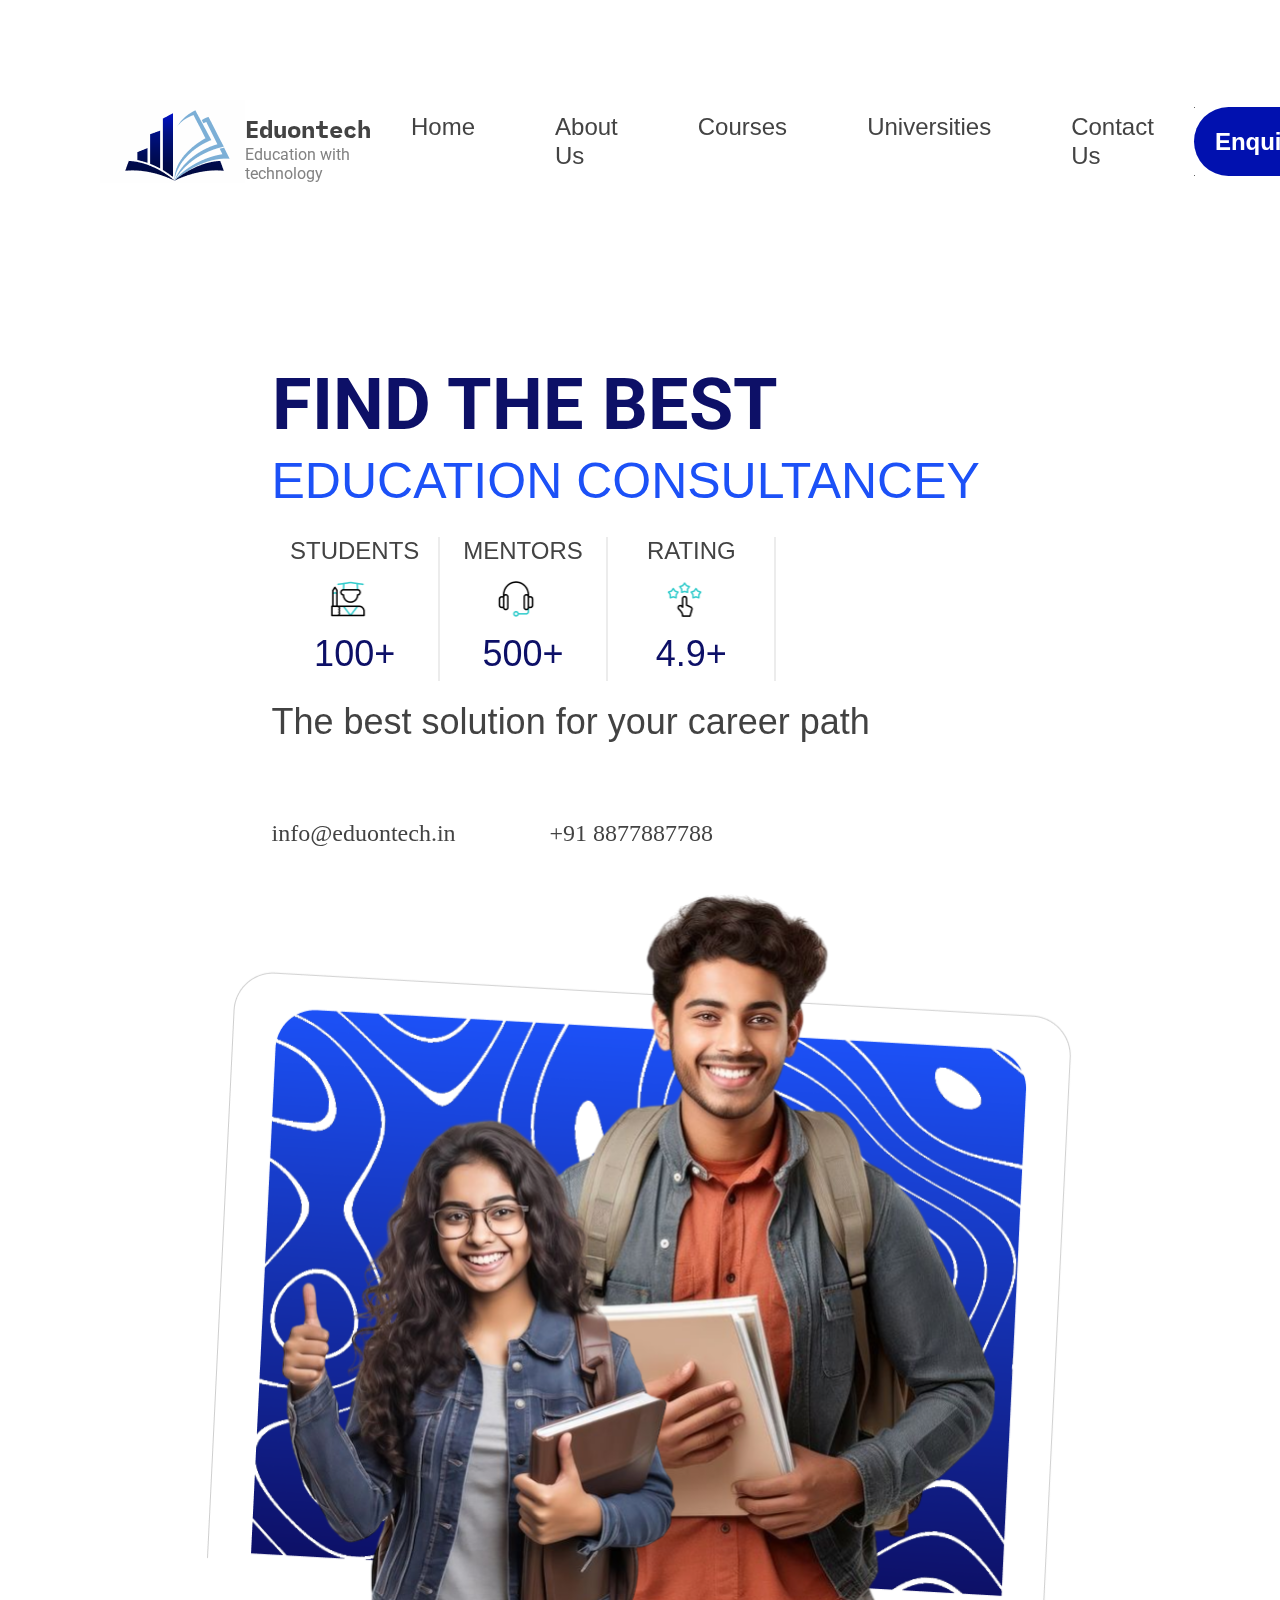
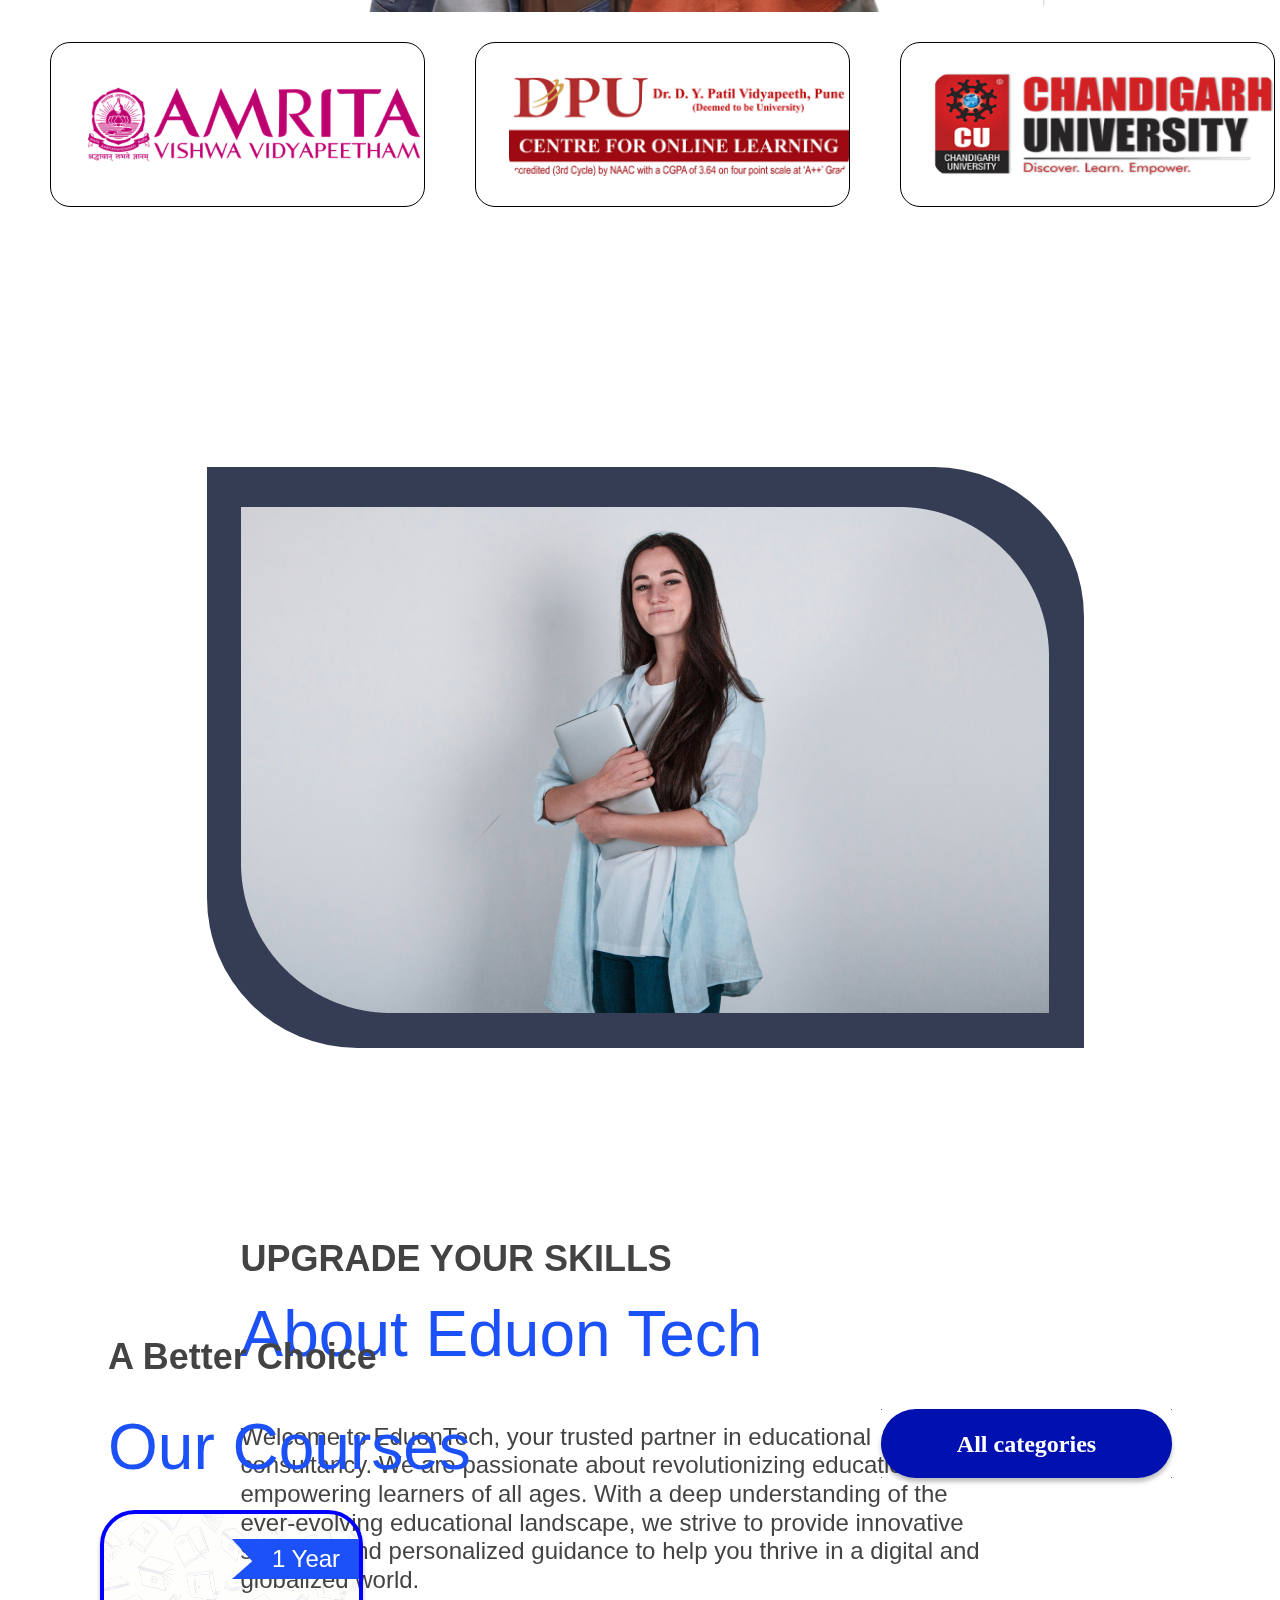
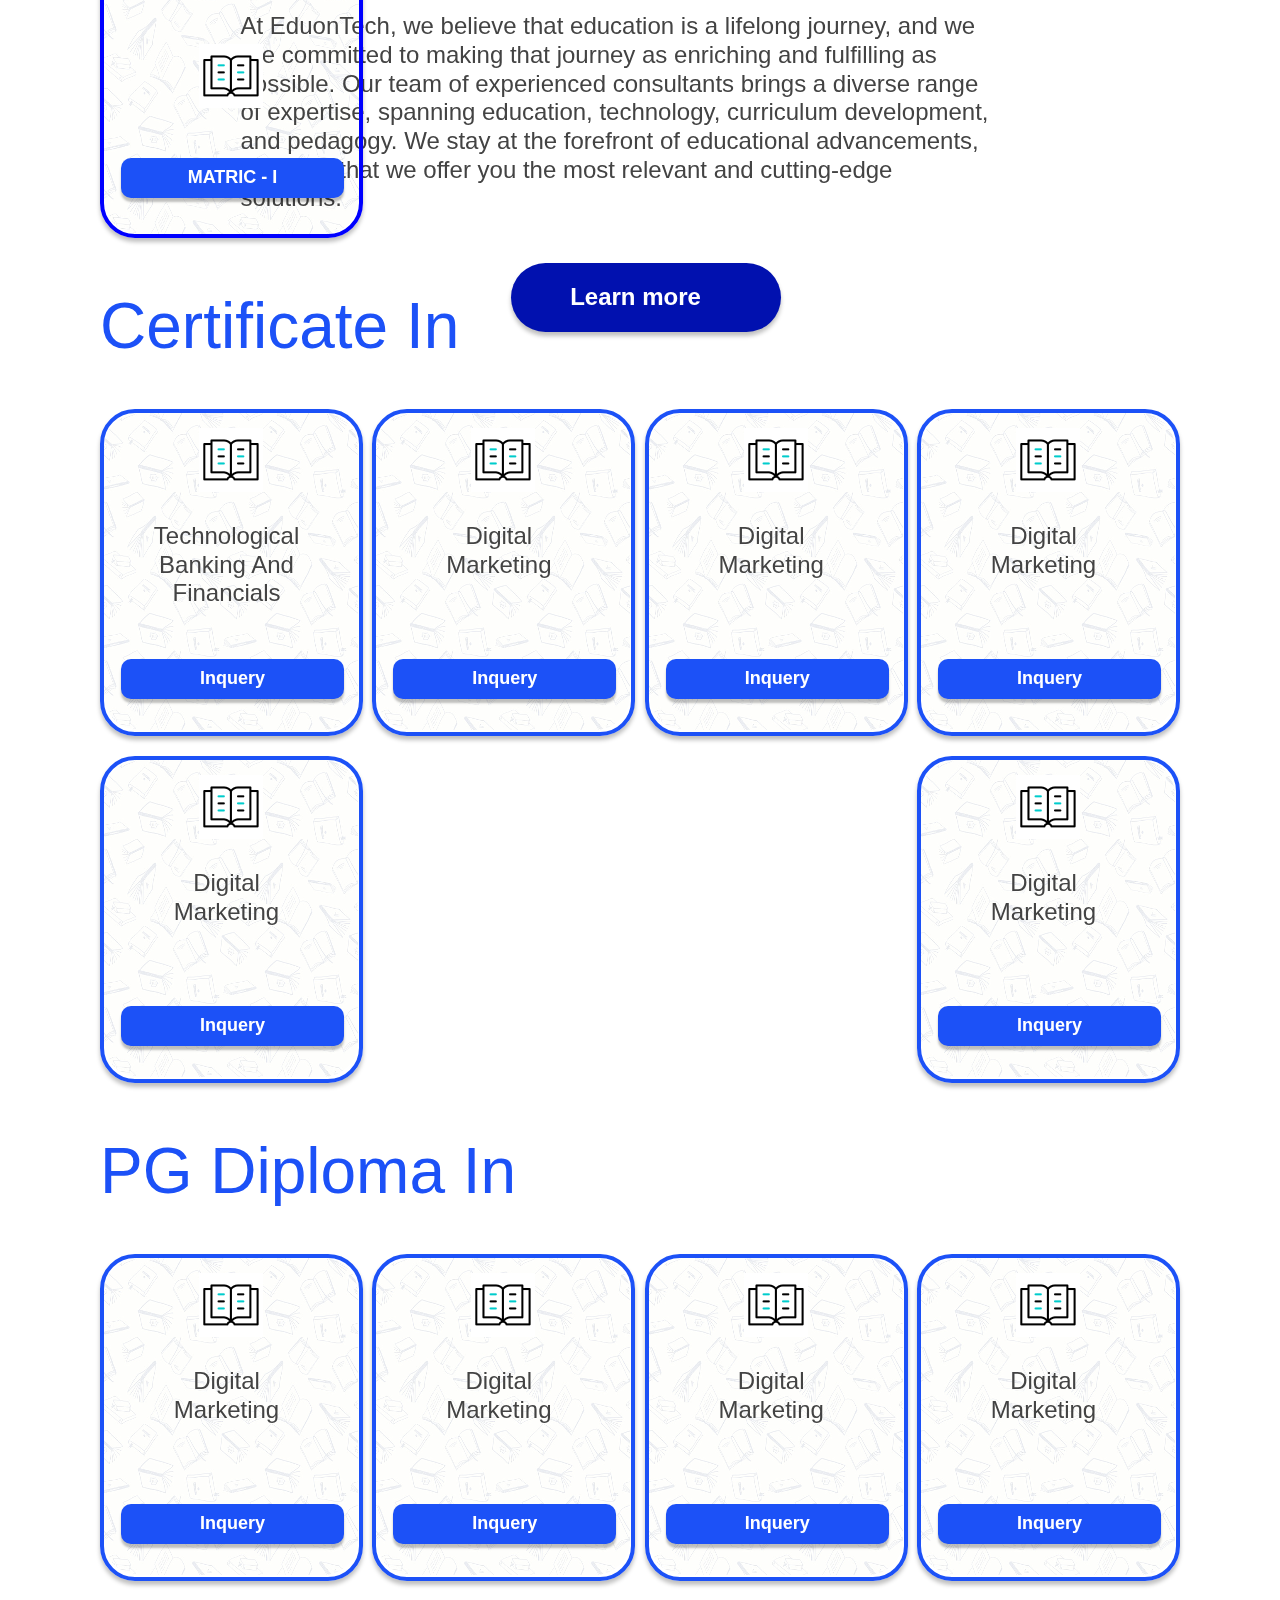
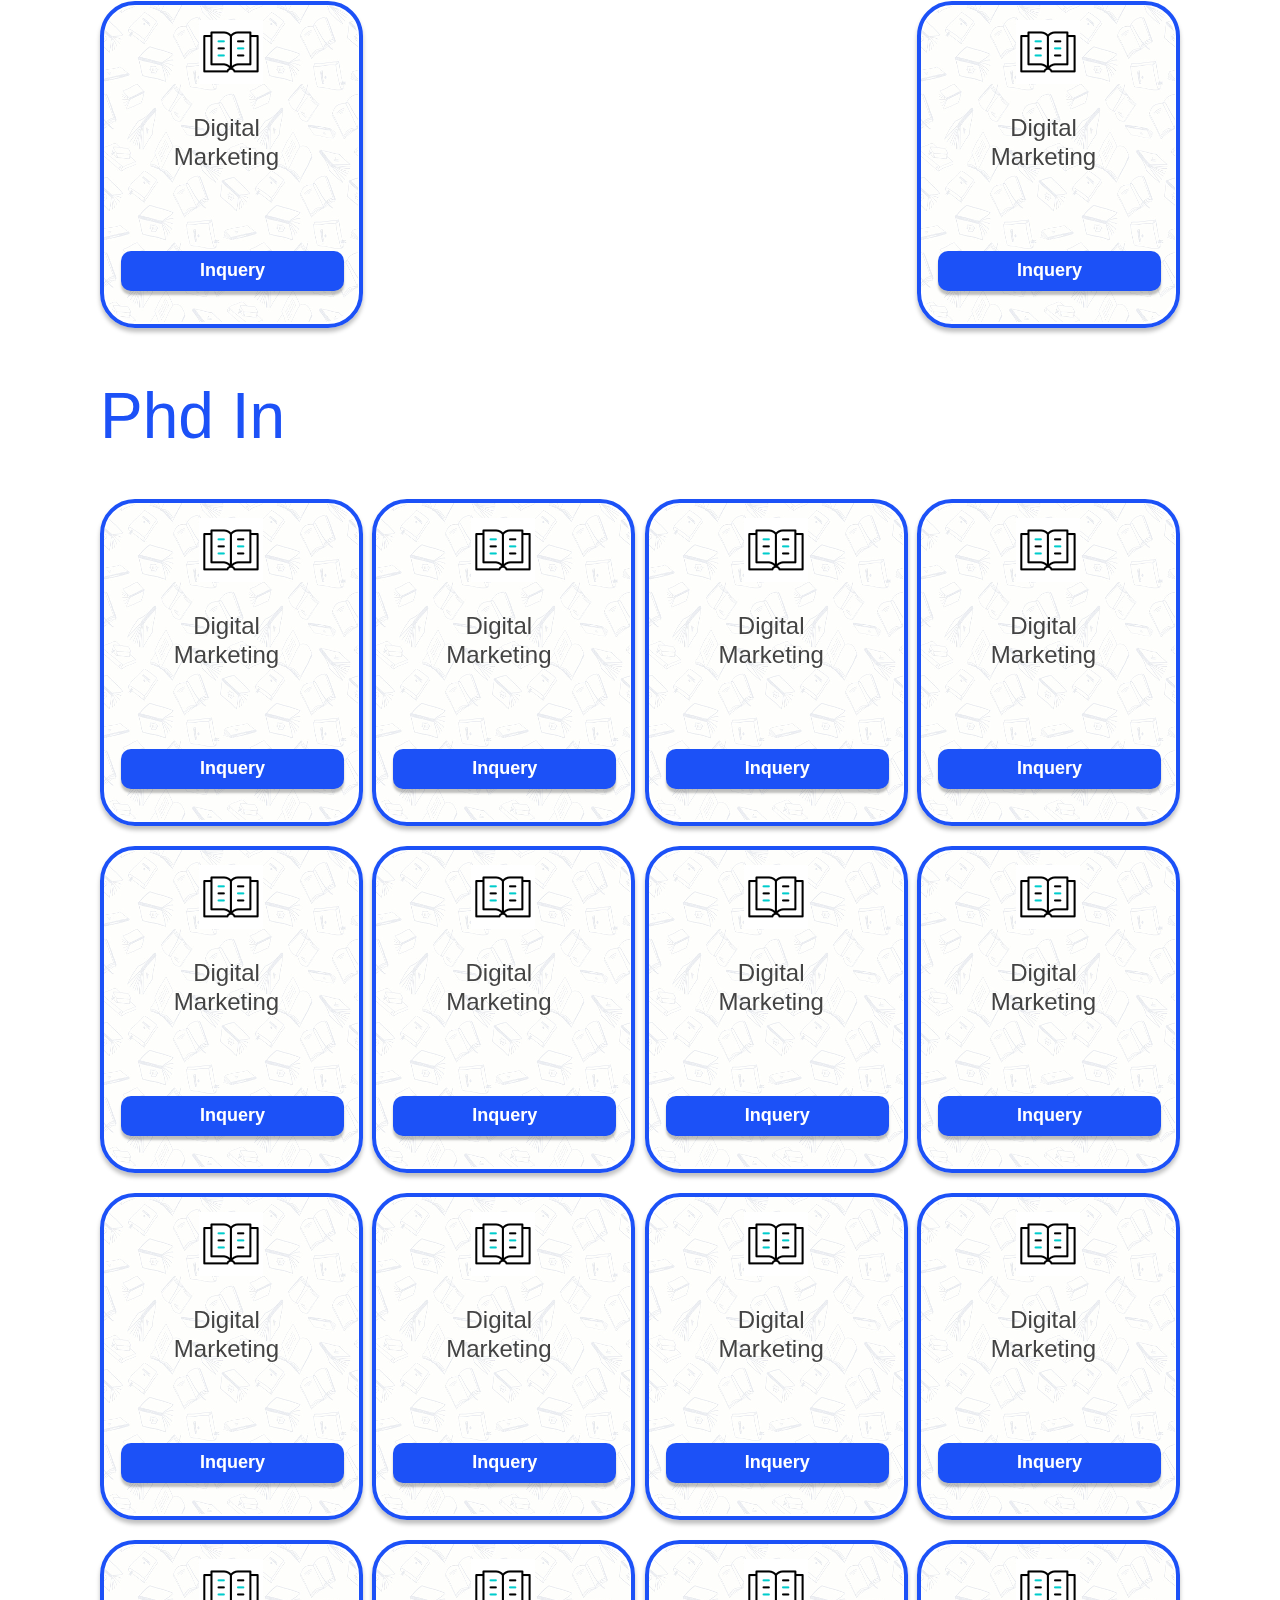
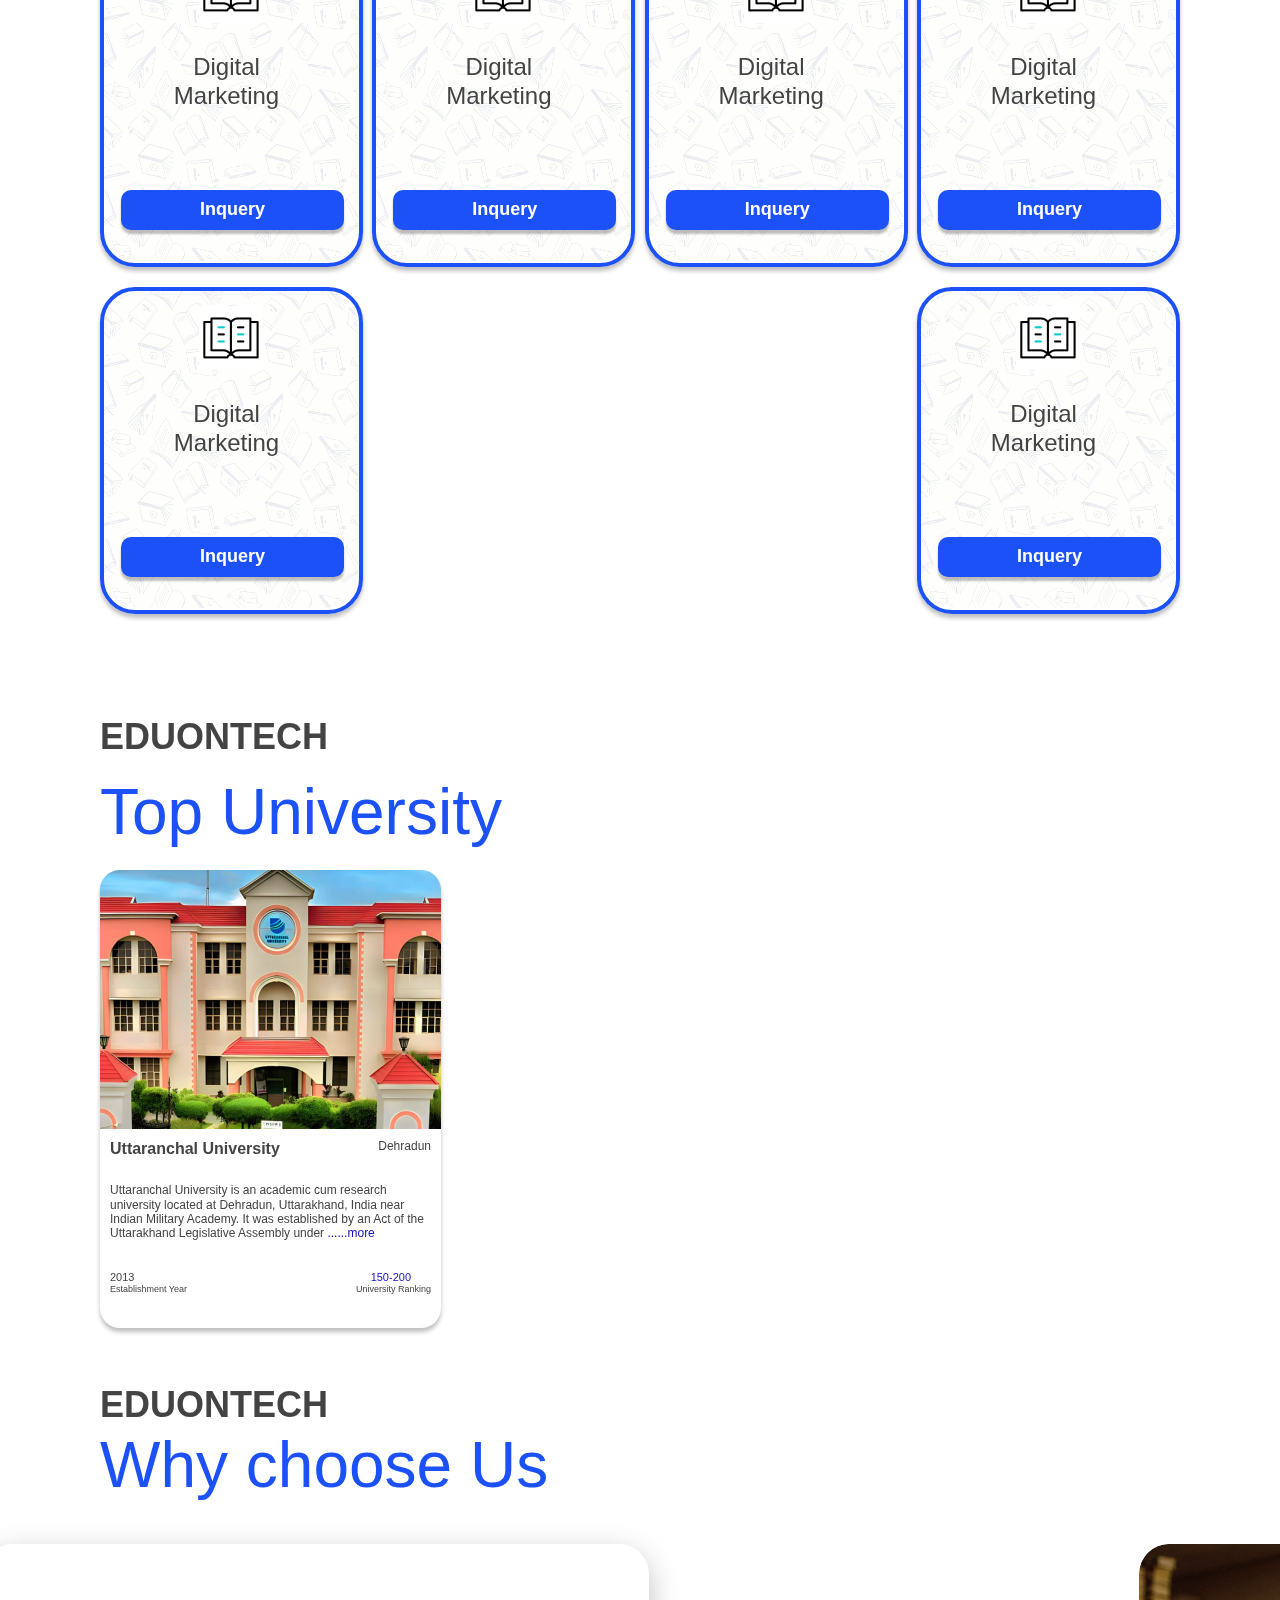
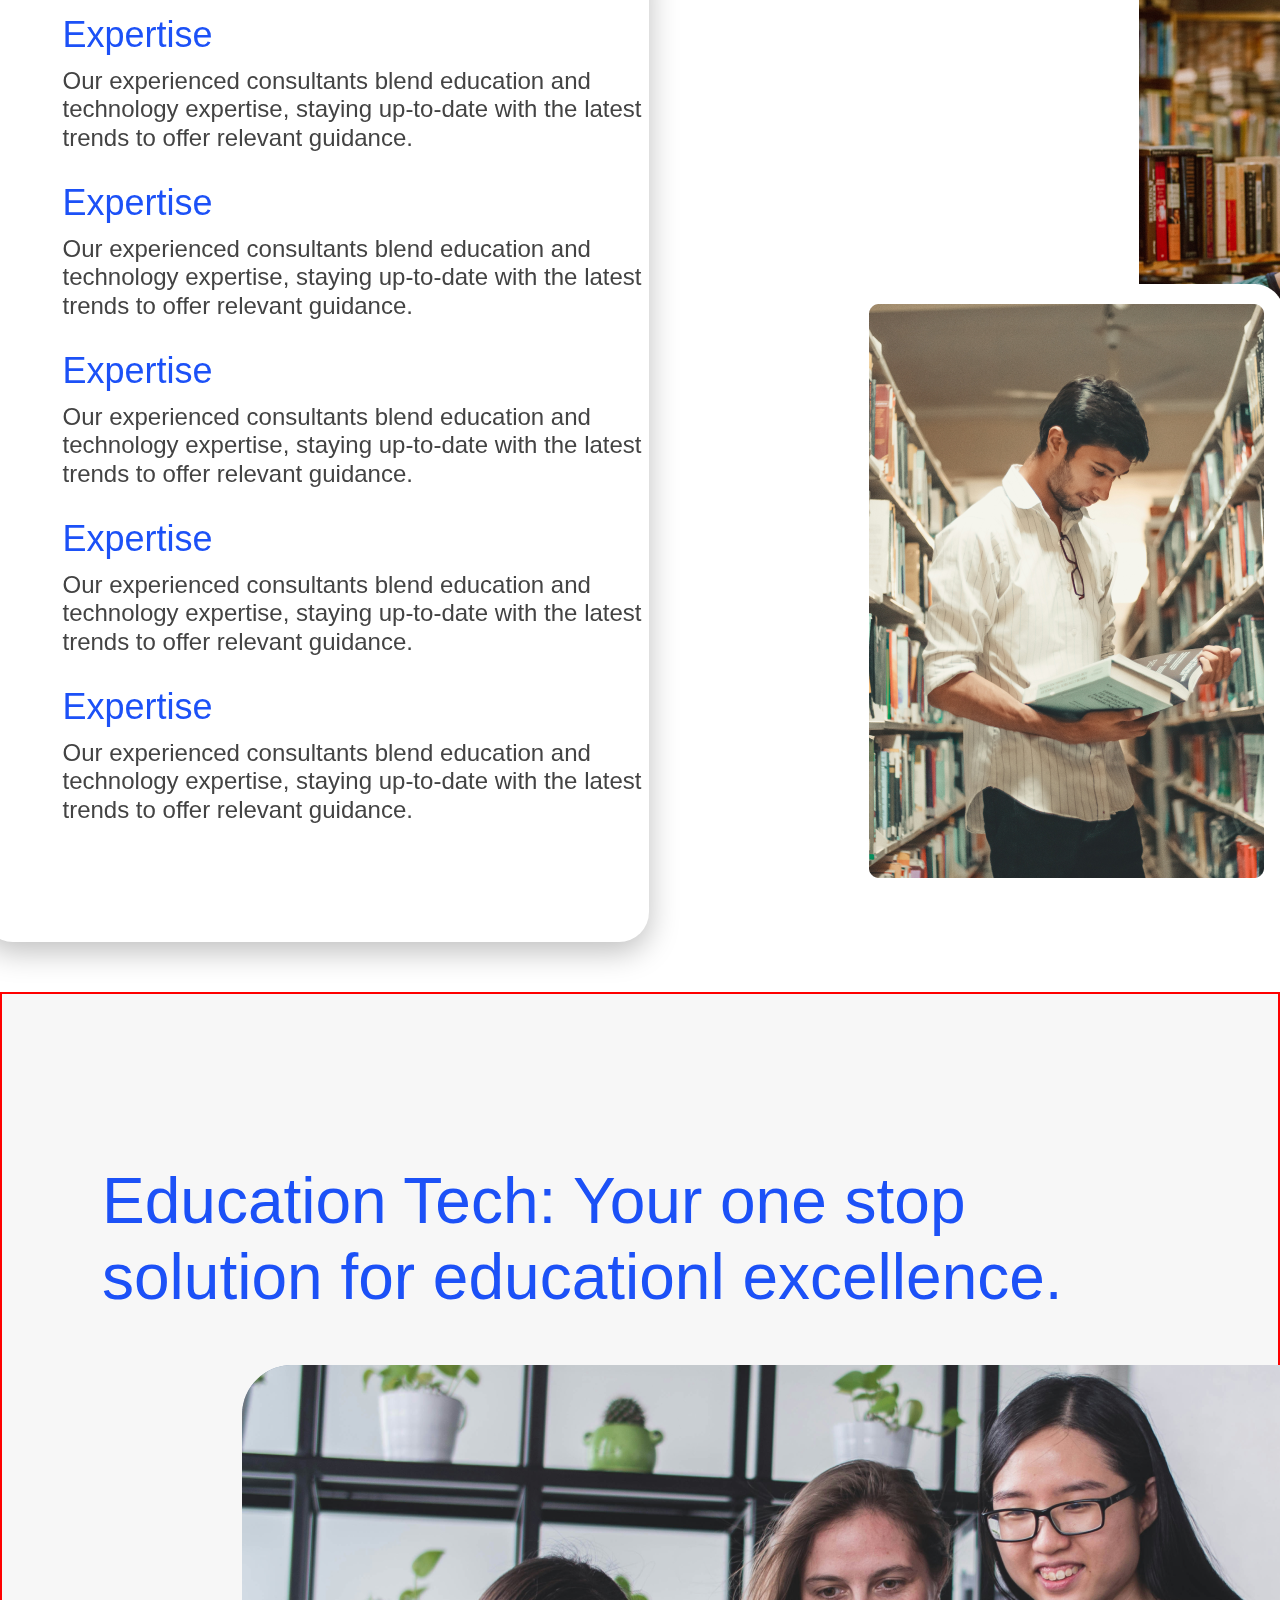
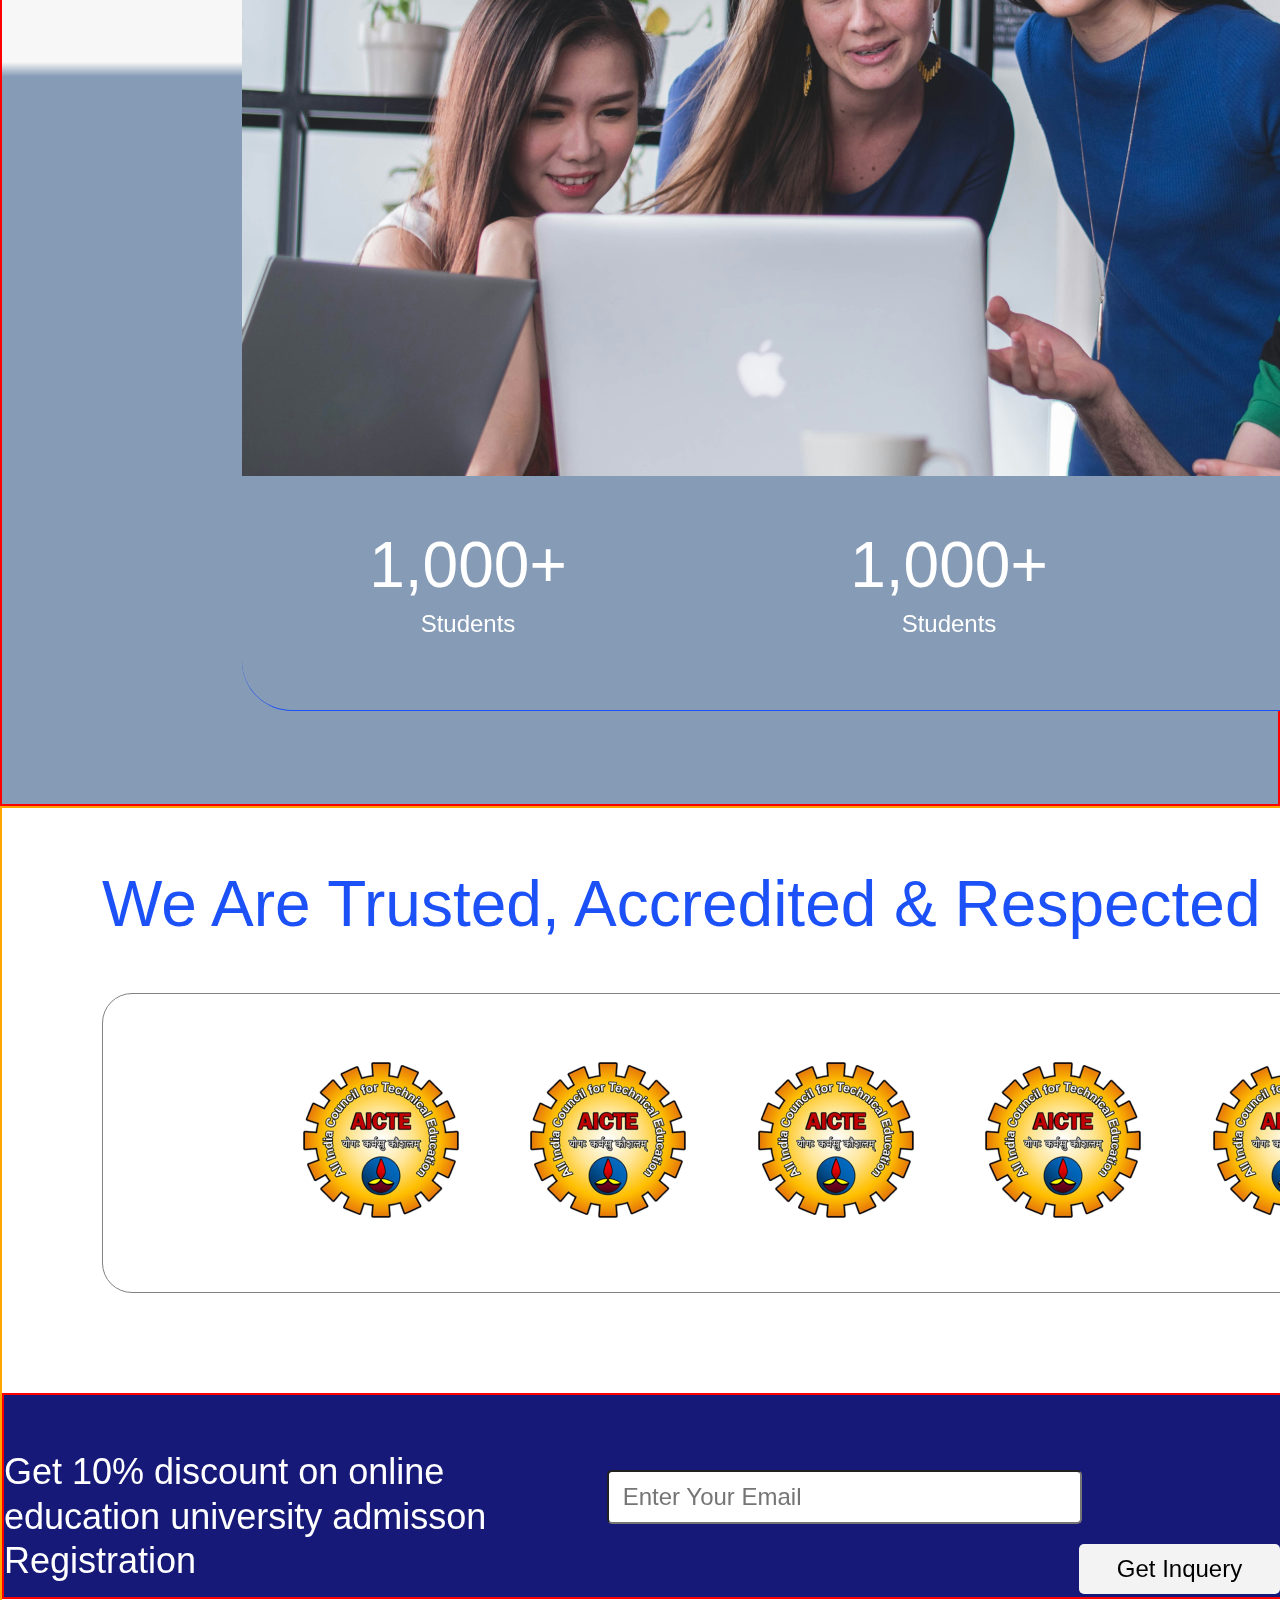
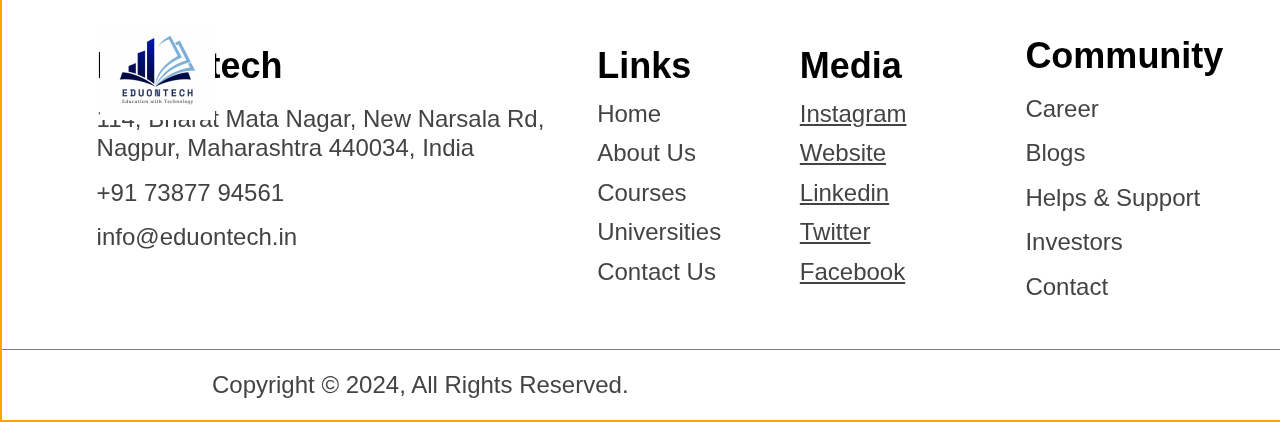
==== commit 9523f808: "ui updated" ====
--- a/index.html
+++ b/index.html
@@ -5,16 +5,30 @@
     <meta charset="UTF-8">
     <meta name="viewport" content="width=device-width, initial-scale=1.0">
     <title>Education Technology</title>
+
     <link rel="preconnect" href="https://fonts.googleapis.com">
     <link rel="preconnect" href="https://fonts.gstatic.com" crossorigin>
-    <link href="https://fonts.googleapis.com/css2?family=Roboto:ital,wght@0,100;0,300;0,400;0,500;0,700;0,900;1,100;1,300;1,400;1,500;1,700;1,900&display=swap" rel="stylesheet">
-    <link rel="stylesheet" href="https://cdnjs.cloudflare.com/ajax/libs/font-awesome/6.6.0/css/all.min.css" integrity="sha512-Kc323vGBEqzTmouAECnVceyQqyqdsSiqLQISBL29aUW4U/M7pSPA/gEUZQqv1cwx4OnYxTxve5UMg5GT6L4JJg==" crossorigin="anonymous" referrerpolicy="no-referrer" />
-    <link rel="stylesheet" href="./style.css" type="text/css"/>
+    <link href="https://fonts.cdnfonts.com/css/sf-pro-display" rel="stylesheet">
+    <!--SF Pro Display Font-->
+    <link rel="preconnect" href="https://fonts.googleapis.com">
+    <!--Clash Display Font-->
+    <link href="https://api.fontshare.com/v2/css?f[]=clash-display@200&display=swap" rel="stylesheet">
+    <!--Google Fonts-->
+    <link rel="preconnect" href="https://fonts.gstatic.com" crossorigin>
+    <link
+        href="https://fonts.googleapis.com/css2?family=IBM+Plex+Mono:ital,wght@0,100;0,200;0,300;0,400;0,500;0,600;0,700;1,100;1,200;1,300;1,400;1,500;1,600;1,700&family=Roboto:ital,wght@0,100;0,300;0,400;0,500;0,700;0,900;1,100;1,300;1,400;1,500;1,700;1,900&display=swap"
+        rel="stylesheet">
+
+    <link rel="stylesheet" href="https://cdnjs.cloudflare.com/ajax/libs/font-awesome/6.6.0/css/all.min.css"
+        integrity="sha512-Kc323vGBEqzTmouAECnVceyQqyqdsSiqLQISBL29aUW4U/M7pSPA/gEUZQqv1cwx4OnYxTxve5UMg5GT6L4JJg=="
+        crossorigin="anonymous" referrerpolicy="no-referrer" />
+    <link rel="stylesheet" href="./style.css" type="text/css" />
     <style>
-       
+
 
     </style>
 </head>
+
 <body>
     <!--Header Section Start Here-->
 
@@ -27,12 +41,12 @@
             <div class="navbar-left">
 
                 <div class="navbar-icon">
-                    <img src="./assests/header/Icon.png" alt="icon"/>
+                    <img src="./assests/header/Icon.png" alt="icon" />
                 </div>
 
                 <div class="navbar-icon-text">
                     <p id="navbar-icon-text1">Eduontech</p>
-                    <p id="nabbar-icon-text2">Education with technology</p>
+                    <p id="navbar-icon-text2">Education with technology</p>
                 </div>
 
             </div>
@@ -62,53 +76,54 @@
 
     <!--Main Section Start From Here-->
 
-   <main>
+    <main>
 
         <!--Section one start From Here -->
 
         <section class="section-one">
 
-                <div class="section-one-left">
-
-                    <p class="section-one-left-heading">FIND THE BEST</p>
-                    <p class="section-one-left-subheading">EDUCATION CONSULTANCEY</p>
-
-                    <div class="section-one-left-box">
-
-                        <div>
-                            <span class="boxName">STUDENTS</span>
-                            <img class="boxImg" src="./assests/section1/student.png" alt="students">
-                            <span class="boxCount">100+</span>
-                        </div>
-
-                        <div>
-                            <span class="boxName">MENTORS</span>
-                            <img class="boxImg" src="./assests/section1/mentor.png" alt="mentor">
-                            <span class="boxCount">500+</span>
-                        </div>
-
-                        <div>
-                            <span class="boxName">RATING</span>
-                            <img class="boxImg" src="./assests/section1/rating.png" alt="rating">
-                            <span class="boxCount">4.9+</span>
-                        </div>
-
-                    </div>
-
-                    <p class="section-one-left-desc">The best solution for your carrier path</p>
-
-                    <div class="section-one-left-details">
-                        <p class="section-one-left-email"><i class="fa-regular fa-envelope" style="color: #1c51f7;"></i> info@eduontech.in</p>
-                        <p class="section-one-left-contact"><i class="fa-solid fa-phone" style="color: #1c51f7;"></i> +91 8877887788</p>
-                    </div>
-
-                </div>
-
-
-
-                <div class="section-one-right">
-                    <img src="./assests/section1/group.png" alt="group"/>
-                </div>
+            <div class="section-one-left">
+
+                <p class="section-one-left-heading">FIND THE BEST</p>
+                <p class="section-one-left-subheading">EDUCATION CONSULTANCEY</p>
+
+                <div class="section-one-left-box">
+
+                    <div>
+                        <span class="boxName">STUDENTS</span>
+                        <img class="boxImg" src="./assests/section1/student.png" alt="students">
+                        <span class="boxCount">100+</span>
+                    </div>
+
+                    <div>
+                        <span class="boxName">MENTORS</span>
+                        <img class="boxImg" src="./assests/section1/mentor.png" alt="mentor">
+                        <span class="boxCount">500+</span>
+                    </div>
+
+                    <div>
+                        <span class="boxName">RATING</span>
+                        <img class="boxImg" src="./assests/section1/rating.png" alt="rating">
+                        <span class="boxCount">4.9+</span>
+                    </div>
+
+                </div>
+
+                <p class="section-one-left-desc">The best solution for your career path</p>
+
+                <div class="section-one-left-details">
+                    <p class="section-one-left-email"><i class="fa-regular fa-envelope" style="color: #1c51f7;"></i>
+                        info@eduontech.in</p>
+                    <p class="section-one-left-contact"><i class="fa-solid fa-phone" style="color: #1c51f7;"></i> +91
+                        8877887788</p>
+                </div>
+
+            </div>
+
+
+            <div class="section-one-right">
+                <img src="./assests/section1/group.png" alt="group" />
+            </div>
 
 
         </section>
@@ -122,19 +137,19 @@
             <div class="section-two-corousel">
 
                 <div>
-                    <img src="./assests/section2/university1.png" alt="university1"/>
+                    <img src="./assests/section2/university1.png" alt="university1" />
                 </div>
 
                 <div>
-                    <img src="./assests/section2/university2.png" alt="university2"/>
+                    <img src="./assests/section2/university2.png" alt="university2" />
                 </div>
 
                 <div>
-                    <img src="./assests/section2/university3.png" alt="university3"/>
+                    <img src="./assests/section2/university3.png" alt="university3" />
                 </div>
 
                 <div>
-                    <img src="./assests/section2/university4.png" alt="university4"/>
+                    <img src="./assests/section2/university4.png" alt="university4" />
                 </div>
 
             </div>
@@ -150,7 +165,7 @@
             <div class="section-three-container">
 
                 <div class="section-three-left">
-                    <img src="./assests/section3/rectangle.png" alt="girl_students"/>
+                    <img src="./assests/section3/rectangle.png" alt="girl_students" />
                 </div>
 
 
@@ -160,16 +175,23 @@
                     <p class="section-three-right-subheading">About Eduon Tech</p>
 
                     <p class="section-three-right-desc1">
-                        Welcome to EduonTech, your trusted partner in educational consultancy. We are passionate about revolutionizing education and empowering learners of all ages. With a deep understanding of the ever-evolving educational landscape, we strive to provide innovative solutions and personalized guidance to help you thrive in a digital and globalized world.
+                        Welcome to EduonTech, your trusted partner in educational consultancy. We are passionate about
+                        revolutionizing education and empowering learners of all ages. With a deep understanding of the
+                        ever-evolving educational landscape, we strive to provide innovative solutions and personalized
+                        guidance to help you thrive in a digital and globalized world.
                     </p>
 
-                    <br/>
+                    <br />
 
                     <p class="section-three-right-desc2">
-                        At EduonTech, we believe that education is a lifelong journey, and we are committed to making that journey as enriching and fulfilling as possible. Our team of experienced consultants brings a diverse range of expertise, spanning education, technology, curriculum development, and pedagogy. We stay at the forefront of educational advancements, ensuring that we offer you the most relevant and cutting-edge solutions.
+                        At EduonTech, we believe that education is a lifelong journey, and we are committed to making
+                        that journey as enriching and fulfilling as possible. Our team of experienced consultants brings
+                        a diverse range of expertise, spanning education, technology, curriculum development, and
+                        pedagogy. We stay at the forefront of educational advancements, ensuring that we offer you the
+                        most relevant and cutting-edge solutions.
                     </p>
 
-                    <button>Lern more</button>
+                    <button>Learn more</button>
 
                 </div>
 
@@ -177,7 +199,10 @@
 
         </section>
 
-        <!--Section Third End Here-->
+        <!--Section Three End Here-->
+
+
+        <!--Section Four Start From Here-->
 
         <section class="section-four">
             <div class="section-four-container1">
@@ -185,7 +210,7 @@
             </div>
 
             <div class="section-four-container2">
-                <div class="section-four-courses">
+                <div class="section-four-ourcourses">
                     <p>Our Courses</p>
                 </div>
 
@@ -198,317 +223,1008 @@
 
             <div class="section-four-container3">
 
-                <!--Course Cards Start From Here-->
-                <div class="course">
-
-                    <div class="course-duration">
-                       <p>1 Year</p>
-                    </div>
-
-                    <div class="course-icon">
-                        <img src="./assests/book.png" alt="book"/>
-                    </div>
-
-                    <div class="course-name">
-                        <button>MATRIC-1</button>
-                    </div>
-
-                </div>
-
-
-                <div class="course">
-
-                    <div class="course-duration">
-                       <p>1 Year</p>
-                    </div>
-
-                    <div class="course-icon">
-                        <img src="./assests/book.png" alt="book"/>
-                    </div>
-
-                    <div class="course-name">
-                        <button>MATRIC-1</button>
-                    </div>
-
-                </div>
-
-
-                <div class="course">
-
-                    <div class="course-duration">
-                       <p>1 Year</p>
-                    </div>
-
-                    <div class="course-icon">
-                        <img src="./assests/book.png" alt="book"/>
-                    </div>
-
-                    <div class="course-name">
-                        <button>MATRIC-1</button>
-                    </div>
-
-                </div>
-
-                <div class="course">
-
-                    <div class="course-duration">
-                       <p>1 Year</p>
-                    </div>
-
-                    <div class="course-icon">
-                        <img src="./assests/book.png" alt="book"/>
-                    </div>
-
-                    <div class="course-name">
-                        <button>MATRIC-1</button>
-                    </div>
-
-                </div>
-
-                <div class="course">
-
-                    <div class="course-duration">
-                       <p>1 Year</p>
-                    </div>
-
-                    <div class="course-icon">
-                        <img src="./assests/book.png" alt="book"/>
-                    </div>
-
-                    <div class="course-name">
-                        <button>MATRIC-1</button>
-                    </div>
-
-                </div>
-
-                <div class="course">
-
-                    <div class="course-duration">
-                       <p>1 Year</p>
-                    </div>
-
-                    <div class="course-icon">
-                        <img src="./assests/book.png" alt="book"/>
-                    </div>
-
-                    <div class="course-name">
-                        <button>MATRIC-1</button>
-                    </div>
-
-                </div>
-
-                <div class="course">
-
-                    <div class="course-duration">
-                       <p>1 Year</p>
-                    </div>
-
-                    <div class="course-icon">
-                        <img src="./assests/book.png" alt="book"/>
-                    </div>
-
-                    <div class="course-name">
-                        <button>MATRIC-1</button>
-                    </div>
-
-                </div>
-
-
-                <div class="course">
-
-                    <div class="course-duration">
-                       <p>1 Year</p>
-                    </div>
-
-                    <div class="course-icon">
-                        <img src="./assests/book.png" alt="book"/>
-                    </div>
-
-                    <div class="course-name">
-                        <button>MATRIC-1</button>
-                    </div>
-
-                </div>
-
-
-                <div class="course">
-
-                    <div class="course-duration">
-                       <p>1 Year</p>
-                    </div>
-
-                    <div class="course-icon">
-                        <img src="./assests/book.png" alt="book"/>
-                    </div>
-
-                    <div class="course-name">
-                        <button>MATRIC-1</button>
-                    </div>
-
-                </div>
-
-                <div class="course">
-
-                    <div class="course-duration">
-                       <p>1 Year</p>
-                    </div>
-
-                    <div class="course-icon">
-                        <img src="./assests/book.png" alt="book"/>
-                    </div>
-
-                    <div class="course-name">
-                        <button>MATRIC-1</button>
-                    </div>
-
-                </div>
-
-                <div class="course">
-
-                    <div class="course-duration">
-                       <p>1 Year</p>
-                    </div>
-
-                    <div class="course-icon">
-                        <img src="./assests/book.png" alt="book"/>
-                    </div>
-
-                    <div class="course-name">
-                        <button>MATRIC-1</button>
-                    </div>
-
-                </div>
-
-                <div class="course">
-
-                    <div class="course-duration">
-                       <p>1 Year</p>
-                    </div>
-
-                    <div class="course-icon">
-                        <img src="./assests/book.png" alt="book"/>
-                    </div>
-
-                    <div class="course-name">
-                        <button>MATRIC-1</button>
-                    </div>
-
-                </div>
-
-                <div class="course">
-
-                    <div class="course-duration">
-                       <p>1 Year</p>
-                    </div>
-
-                    <div class="course-icon">
-                        <img src="./assests/book.png" alt="book"/>
-                    </div>
-
-                    <div class="course-name">
-                        <button>MATRIC-1</button>
-                    </div>
-
-                </div>
-
-
-                <div class="course">
-
-                    <div class="course-duration">
-                       <p>1 Year</p>
-                    </div>
-
-                    <div class="course-icon">
-                        <img src="./assests/book.png" alt="book"/>
-                    </div>
-
-                    <div class="course-name">
-                        <button>MATRIC-1</button>
-                    </div>
-
-                </div>
-
-
-                <div class="course">
-
-                    <div class="course-duration">
-                       <p>1 Year</p>
-                    </div>
-
-                    <div class="course-icon">
-                        <img src="./assests/book.png" alt="book"/>
-                    </div>
-
-                    <div class="course-name">
-                        <button>MATRIC-1</button>
-                    </div>
-
-                </div>
-
-                <div class="course">
-
-                    <div class="course-duration">
-                       <p>1 Year</p>
-                    </div>
-
-                    <div class="course-icon">
-                        <img src="./assests/book.png" alt="book"/>
-                    </div>
-
-                    <div class="course-name">
-                        <button>MATRIC-1</button>
-                    </div>
-
-                </div>
-
-                <div class="course">
-
-                    <div class="course-duration">
-                       <p>1 Year</p>
-                    </div>
-
-                    <div class="course-icon">
-                        <img src="./assests/book.png" alt="book"/>
-                    </div>
-
-                    <div class="course-name">
-                        <button>MATRIC-1</button>
-                    </div>
-
-                </div>
-
-                <div class="course">
-
-                    <div class="course-duration">
-                       <p>1 Year</p>
-                    </div>
-
-                    <div class="course-icon">
-                        <img src="./assests/book.png" alt="book"/>
-                    </div>
-
-                    <div class="course-name">
-                        <button>MATRIC-1</button>
-                    </div>
-
-                </div>
-
-
-
-                <!--Course Card Section Close Here-->
-
-
-
+                <!-- Certification Card Start From Here -->
+                <div class="section-four-course-card">
+
+                    <img src="./assests/container-background.png" alt="bg" />
+
+                    <div class="section-four-course-card-contentainer">
+                        <div class="section-four-vector-container">
+                            <img src="./assests/vector.png" alt="vector" />
+                            <div>
+                                <p>1 Year</p>
+                            </div>
+                        </div>
+
+                        <div class="section-four-card-icon">
+                            <img src="./assests/book.png" alt="icon" />
+                        </div>
+
+                        <div class="section-four-card-btn">
+                            <button>MATRIC - I</button>
+                        </div>
+                    </div>
+
+                </div>
+                <!--Certification Card Start From Here -->
 
             </div>
             <!--Course Card Container End Here-->
 
+
+            </div>
+            <!--Course Card Container End Here-->
+
         </section>
-        <!--Section Four End Here-->
-
-   </main>
-
-   <!--Main Section Close Here-->
+        <!--Section Four End Here--> <!--Our Courses Section End Here-->
+
+
+
+        <!--Section Five Start From Here-->     <!--Certification Section-->
+
+        <section class="section-five">
+
+            <div class="section-five-container1">
+                <p>Certificate In</p>
+            </div>
+
+            <!--Course Card Container  Start From Here-->
+
+            <div class="section-five-container2">
+
+                <!-- Certification Card Start From Here -->
+                <div class="section-five-course-card">
+
+                    <img src="./assests/container-background.png" alt="bg" />
+
+                    <div class="section-five-course-card-contentainer">
+                        <div class="card-icon">
+                            <img src="./assests/book.png" alt="icon" />
+                        </div>
+
+                        <div class="card-name">
+                            <p>Technological Banking And  Financials</p>
+                        </div>
+
+                        <div class="card-btn">
+                            <button>Inquery</button>
+                        </div>
+                    </div>
+
+                </div>
+
+
+                <div class="section-five-course-card">
+
+                    <img src="./assests/container-background.png" alt="bg" />
+
+                    <div class="section-five-course-card-contentainer">
+                        <div class="card-icon">
+                            <img src="./assests/book.png" alt="icon" />
+                        </div>
+
+                        <div class="card-name">
+                            <p>Digital Marketing</p>
+                        </div>
+
+                        <div class="card-btn">
+                            <button>Inquery</button>
+                        </div>
+                    </div>
+
+                </div>
+
+                <div class="section-five-course-card">
+
+                    <img src="./assests/container-background.png" alt="bg" />
+
+                    <div class="section-five-course-card-contentainer">
+                        <div class="card-icon">
+                            <img src="./assests/book.png" alt="icon" />
+                        </div>
+
+                        <div class="card-name">
+                            <p>Digital Marketing</p>
+                        </div>
+
+                        <div class="card-btn">
+                            <button>Inquery</button>
+                        </div>
+                    </div>
+
+                </div>
+
+
+                <div class="section-five-course-card">
+
+                    <img src="./assests/container-background.png" alt="bg" />
+
+                    <div class="section-five-course-card-contentainer">
+                        <div class="card-icon">
+                            <img src="./assests/book.png" alt="icon" />
+                        </div>
+
+                        <div class="card-name">
+                            <p>Digital Marketing</p>
+                        </div>
+
+                        <div class="card-btn">
+                            <button>Inquery</button>
+                        </div>
+                    </div>
+
+                </div>
+
+
+                <div class="section-five-course-card">
+
+                    <img src="./assests/container-background.png" alt="bg" />
+
+                    <div class="section-five-course-card-contentainer">
+                        <div class="card-icon">
+                            <img src="./assests/book.png" alt="icon" />
+                        </div>
+
+                        <div class="card-name">
+                            <p>Digital Marketing</p>
+                        </div>
+
+                        <div class="card-btn">
+                            <button>Inquery</button>
+                        </div>
+                    </div>
+
+                </div>
+
+
+                <div class="section-five-course-card">
+
+                    <img src="./assests/container-background.png" alt="bg" />
+
+                    <div class="section-five-course-card-contentainer">
+                        <div class="card-icon">
+                            <img src="./assests/book.png" alt="icon" />
+                        </div>
+
+                        <div class="card-name">
+                            <p>Digital Marketing</p>
+                        </div>
+
+                        <div class="card-btn">
+                            <button>Inquery</button>
+                        </div>
+                    </div>
+
+                </div>
+
+                <!--Certification Card Start From Here -->
+
+
+            </div>
+            <!--Course Card Container End Here-->
+
+
+        </section>
+        <!--Section Five End Here-->
+
+
+
+
+        <!--PG Diploman In Section-->
+
+        <!--Section Six Start From Here-->
+
+        <section class="section-five">
+
+            <div class="section-five-container1">
+                <p>PG Diploma In</p>
+            </div>
+
+            <!--Course Card Container  Start From Here-->
+
+            <div class="section-five-container2">
+
+                <!-- Certification Card Start From Here -->
+                <div class="section-five-course-card">
+
+                    <img src="./assests/container-background.png" alt="bg" />
+
+                    <div class="section-five-course-card-contentainer">
+                        <div class="card-icon">
+                            <img src="./assests/book.png" alt="icon" />
+                        </div>
+
+                        <div class="card-name">
+                            <p>Digital Marketing</p>
+                        </div>
+
+                        <div class="card-btn">
+                            <button>Inquery</button>
+                        </div>
+                    </div>
+
+                </div>
+
+
+                <div class="section-five-course-card">
+
+                    <img src="./assests/container-background.png" alt="bg" />
+
+                    <div class="section-five-course-card-contentainer">
+                        <div class="card-icon">
+                            <img src="./assests/book.png" alt="icon" />
+                        </div>
+
+                        <div class="card-name">
+                            <p>Digital Marketing</p>
+                        </div>
+
+                        <div class="card-btn">
+                            <button>Inquery</button>
+                        </div>
+                    </div>
+
+                </div>
+
+                <div class="section-five-course-card">
+
+                    <img src="./assests/container-background.png" alt="bg" />
+
+                    <div class="section-five-course-card-contentainer">
+                        <div class="card-icon">
+                            <img src="./assests/book.png" alt="icon" />
+                        </div>
+
+                        <div class="card-name">
+                            <p>Digital Marketing</p>
+                        </div>
+
+                        <div class="card-btn">
+                            <button>Inquery</button>
+                        </div>
+                    </div>
+
+                </div>
+
+
+                <div class="section-five-course-card">
+
+                    <img src="./assests/container-background.png" alt="bg" />
+
+                    <div class="section-five-course-card-contentainer">
+                        <div class="card-icon">
+                            <img src="./assests/book.png" alt="icon" />
+                        </div>
+
+                        <div class="card-name">
+                            <p>Digital Marketing</p>
+                        </div>
+
+                        <div class="card-btn">
+                            <button>Inquery</button>
+                        </div>
+                    </div>
+
+                </div>
+
+
+                <div class="section-five-course-card">
+
+                    <img src="./assests/container-background.png" alt="bg" />
+
+                    <div class="section-five-course-card-contentainer">
+                        <div class="card-icon">
+                            <img src="./assests/book.png" alt="icon" />
+                        </div>
+
+                        <div class="card-name">
+                            <p>Digital Marketing</p>
+                        </div>
+
+                        <div class="card-btn">
+                            <button>Inquery</button>
+                        </div>
+                    </div>
+
+                </div>
+
+
+                <div class="section-five-course-card">
+
+                    <img src="./assests/container-background.png" alt="bg" />
+
+                    <div class="section-five-course-card-contentainer">
+                        <div class="card-icon">
+                            <img src="./assests/book.png" alt="icon" />
+                        </div>
+
+                        <div class="card-name">
+                            <p>Digital Marketing</p>
+                        </div>
+
+                        <div class="card-btn">
+                            <button>Inquery</button>
+                        </div>
+                    </div>
+
+                </div>
+
+                <!--Certification Card Start From Here -->
+
+
+            </div>
+            <!--Course Card Container End Here-->
+
+
+        </section>
+        <!--Section Six End Here-->
+
+
+
+        <!--Phd Section-->
+
+        <!--Section Seven Start From Here-->
+
+        <section class="section-five">
+
+            <div class="section-five-container1">
+                <p>Phd In</p>
+            </div>
+
+            <!--Course Card Container  Start From Here-->
+
+            <div class="section-five-container2">
+
+                <!-- Certification Card Start From Here -->
+                <div class="section-five-course-card">
+
+                    <img src="./assests/container-background.png" alt="bg" />
+
+                    <div class="section-five-course-card-contentainer">
+                        <div class="card-icon">
+                            <img src="./assests/book.png" alt="icon" />
+                        </div>
+
+                        <div class="card-name">
+                            <p>Digital Marketing</p>
+                        </div>
+
+                        <div class="card-btn">
+                            <button>Inquery</button>
+                        </div>
+                    </div>
+
+                </div>
+
+
+                <div class="section-five-course-card">
+
+                    <img src="./assests/container-background.png" alt="bg" />
+
+                    <div class="section-five-course-card-contentainer">
+                        <div class="card-icon">
+                            <img src="./assests/book.png" alt="icon" />
+                        </div>
+
+                        <div class="card-name">
+                            <p>Digital Marketing</p>
+                        </div>
+
+                        <div class="card-btn">
+                            <button>Inquery</button>
+                        </div>
+                    </div>
+
+                </div>
+
+                <div class="section-five-course-card">
+
+                    <img src="./assests/container-background.png" alt="bg" />
+
+                    <div class="section-five-course-card-contentainer">
+                        <div class="card-icon">
+                            <img src="./assests/book.png" alt="icon" />
+                        </div>
+
+                        <div class="card-name">
+                            <p>Digital Marketing</p>
+                        </div>
+
+                        <div class="card-btn">
+                            <button>Inquery</button>
+                        </div>
+                    </div>
+
+                </div>
+
+
+                <div class="section-five-course-card">
+
+                    <img src="./assests/container-background.png" alt="bg" />
+
+                    <div class="section-five-course-card-contentainer">
+                        <div class="card-icon">
+                            <img src="./assests/book.png" alt="icon" />
+                        </div>
+
+                        <div class="card-name">
+                            <p>Digital Marketing</p>
+                        </div>
+
+                        <div class="card-btn">
+                            <button>Inquery</button>
+                        </div>
+                    </div>
+
+                </div>
+
+
+                <div class="section-five-course-card">
+
+                    <img src="./assests/container-background.png" alt="bg" />
+
+                    <div class="section-five-course-card-contentainer">
+                        <div class="card-icon">
+                            <img src="./assests/book.png" alt="icon" />
+                        </div>
+
+                        <div class="card-name">
+                            <p>Digital Marketing</p>
+                        </div>
+
+                        <div class="card-btn">
+                            <button>Inquery</button>
+                        </div>
+                    </div>
+
+                </div>
+
+
+                <div class="section-five-course-card">
+
+                    <img src="./assests/container-background.png" alt="bg" />
+
+                    <div class="section-five-course-card-contentainer">
+                        <div class="card-icon">
+                            <img src="./assests/book.png" alt="icon" />
+                        </div>
+
+                        <div class="card-name">
+                            <p>Digital Marketing</p>
+                        </div>
+
+                        <div class="card-btn">
+                            <button>Inquery</button>
+                        </div>
+                    </div>
+
+                </div>
+
+                <div class="section-five-course-card">
+
+                    <img src="./assests/container-background.png" alt="bg" />
+
+                    <div class="section-five-course-card-contentainer">
+                        <div class="card-icon">
+                            <img src="./assests/book.png" alt="icon" />
+                        </div>
+
+                        <div class="card-name">
+                            <p>Digital Marketing</p>
+                        </div>
+
+                        <div class="card-btn">
+                            <button>Inquery</button>
+                        </div>
+                    </div>
+
+                </div>
+
+                <div class="section-five-course-card">
+
+                    <img src="./assests/container-background.png" alt="bg" />
+
+                    <div class="section-five-course-card-contentainer">
+                        <div class="card-icon">
+                            <img src="./assests/book.png" alt="icon" />
+                        </div>
+
+                        <div class="card-name">
+                            <p>Digital Marketing</p>
+                        </div>
+
+                        <div class="card-btn">
+                            <button>Inquery</button>
+                        </div>
+                    </div>
+
+                </div>
+
+                <div class="section-five-course-card">
+
+                    <img src="./assests/container-background.png" alt="bg" />
+
+                    <div class="section-five-course-card-contentainer">
+                        <div class="card-icon">
+                            <img src="./assests/book.png" alt="icon" />
+                        </div>
+
+                        <div class="card-name">
+                            <p>Digital Marketing</p>
+                        </div>
+
+                        <div class="card-btn">
+                            <button>Inquery</button>
+                        </div>
+                    </div>
+
+                </div>
+
+                <div class="section-five-course-card">
+
+                    <img src="./assests/container-background.png" alt="bg" />
+
+                    <div class="section-five-course-card-contentainer">
+                        <div class="card-icon">
+                            <img src="./assests/book.png" alt="icon" />
+                        </div>
+
+                        <div class="card-name">
+                            <p>Digital Marketing</p>
+                        </div>
+
+                        <div class="card-btn">
+                            <button>Inquery</button>
+                        </div>
+                    </div>
+
+                </div>
+
+                <div class="section-five-course-card">
+
+                    <img src="./assests/container-background.png" alt="bg" />
+
+                    <div class="section-five-course-card-contentainer">
+                        <div class="card-icon">
+                            <img src="./assests/book.png" alt="icon" />
+                        </div>
+
+                        <div class="card-name">
+                            <p>Digital Marketing</p>
+                        </div>
+
+                        <div class="card-btn">
+                            <button>Inquery</button>
+                        </div>
+                    </div>
+
+                </div>
+
+                <div class="section-five-course-card">
+
+                    <img src="./assests/container-background.png" alt="bg" />
+
+                    <div class="section-five-course-card-contentainer">
+                        <div class="card-icon">
+                            <img src="./assests/book.png" alt="icon" />
+                        </div>
+
+                        <div class="card-name">
+                            <p>Digital Marketing</p>
+                        </div>
+
+                        <div class="card-btn">
+                            <button>Inquery</button>
+                        </div>
+                    </div>
+
+                </div>
+
+                <div class="section-five-course-card">
+
+                    <img src="./assests/container-background.png" alt="bg" />
+
+                    <div class="section-five-course-card-contentainer">
+                        <div class="card-icon">
+                            <img src="./assests/book.png" alt="icon" />
+                        </div>
+
+                        <div class="card-name">
+                            <p>Digital Marketing</p>
+                        </div>
+
+                        <div class="card-btn">
+                            <button>Inquery</button>
+                        </div>
+                    </div>
+
+                </div>
+
+                <div class="section-five-course-card">
+
+                    <img src="./assests/container-background.png" alt="bg" />
+
+                    <div class="section-five-course-card-contentainer">
+                        <div class="card-icon">
+                            <img src="./assests/book.png" alt="icon" />
+                        </div>
+
+                        <div class="card-name">
+                            <p>Digital Marketing</p>
+                        </div>
+
+                        <div class="card-btn">
+                            <button>Inquery</button>
+                        </div>
+                    </div>
+
+                </div>
+
+                <div class="section-five-course-card">
+
+                    <img src="./assests/container-background.png" alt="bg" />
+
+                    <div class="section-five-course-card-contentainer">
+                        <div class="card-icon">
+                            <img src="./assests/book.png" alt="icon" />
+                        </div>
+
+                        <div class="card-name">
+                            <p>Digital Marketing</p>
+                        </div>
+
+                        <div class="card-btn">
+                            <button>Inquery</button>
+                        </div>
+                    </div>
+
+                </div>
+
+                <div class="section-five-course-card">
+
+                    <img src="./assests/container-background.png" alt="bg" />
+
+                    <div class="section-five-course-card-contentainer">
+                        <div class="card-icon">
+                            <img src="./assests/book.png" alt="icon" />
+                        </div>
+
+                        <div class="card-name">
+                            <p>Digital Marketing</p>
+                        </div>
+
+                        <div class="card-btn">
+                            <button>Inquery</button>
+                        </div>
+                    </div>
+
+                </div>
+
+                <div class="section-five-course-card">
+
+                    <img src="./assests/container-background.png" alt="bg" />
+
+                    <div class="section-five-course-card-contentainer">
+                        <div class="card-icon">
+                            <img src="./assests/book.png" alt="icon" />
+                        </div>
+
+                        <div class="card-name">
+                            <p>Digital Marketing</p>
+                        </div>
+
+                        <div class="card-btn">
+                            <button>Inquery</button>
+                        </div>
+                    </div>
+
+                </div>
+
+                <div class="section-five-course-card">
+
+                    <img src="./assests/container-background.png" alt="bg" />
+
+                    <div class="section-five-course-card-contentainer">
+                        <div class="card-icon">
+                            <img src="./assests/book.png" alt="icon" />
+                        </div>
+
+                        <div class="card-name">
+                            <p>Digital Marketing</p>
+                        </div>
+
+                        <div class="card-btn">
+                            <button>Inquery</button>
+                        </div>
+                    </div>
+
+                </div>
+
+                <!--Certification Card Start From Here -->
+
+
+            </div>
+            <!--Course Card Container End Here-->
+
+
+        </section>
+        <!--Section Seven End Here-->
+
+
+        <!--Section Eight Start From Here / University Corousel-->
+
+        <section class="section-eight">
+            <div class="section-eight-heading">
+                <p class="section-eight-heading1">EDUONTECH</p>
+                <p class="section-eight-heading2">Top University</p>
+            </div>
+
+            <div class="section-eight-card-container">
+                <div>
+
+                    <div class="section-eight-card-image">
+                        <img src="./assests/section-eigth-university.png" alt="university" />
+
+                    </div>
+
+                    <div class="section-eight-card-content">
+
+                        <div class="section-eight-content-1">
+                            <p class="university-name">Uttaranchal University</p>
+                            <p class="city-name">Dehradun</p>
+                        </div>
+
+                        <div class="section-eight-content-2">
+                            <p>Uttaranchal University is an academic cum research university located at Dehradun,
+                                Uttarakhand, India near Indian Military Academy. It was established by an Act of the
+                                Uttarakhand Legislative Assembly under <span>......more</span></p>
+                        </div>
+
+                        <div class="section-eight-content-3">
+
+                            <div class="section-eigth-left">
+                                <p class="section-eight-left1">2013</p>
+                                <p class="section-eight-left2">Establishment Year</p>
+                            </div>
+
+                            <div class="section-eight-right">
+                                <p class="section-eight-right1">150-200</p>
+                                <p class="section-eight-right2">University Ranking</p>
+                            </div>
+
+                        </div>
+
+                    </div>
+
+                </div>
+            </div>
+
+        </section>
+
+        <!--Section Eight End Here / Univer Corousel End Here-->
+
+
+
+        <!--Section Nine Start Here-->
+        <section class="section-nine">
+            <div class="section-nine-container1">
+                <p class="section-nine-heading1">EDUONTECH</p>
+                <p class="section-nine-heading2">Why choose Us</p>
+            </div>
+
+            <div class="section-nine-container2">
+
+                <div class="section-nine-left">
+
+                    <div class="section-nine-left-card-container">
+
+                        <div>
+                            <p class="section-nine-left-heading">Expertise</p>
+                            <p class="section-nine-left-content">Our experienced consultants blend education and
+                                technology expertise, staying up-to-date with the latest trends to offer relevant
+                                guidance.</p>
+                        </div>
+
+                        <div>
+                            <p class="section-nine-left-heading">Expertise</p>
+                            <p class="section-nine-left-content">Our experienced consultants blend education and
+                                technology expertise, staying up-to-date with the latest trends to offer relevant
+                                guidance.</p>
+                        </div>
+
+                        <div>
+                            <p class="section-nine-left-heading">Expertise</p>
+                            <p class="section-nine-left-content">Our experienced consultants blend education and
+                                technology expertise, staying up-to-date with the latest trends to offer relevant
+                                guidance.</p>
+                        </div>
+
+                        <div>
+                            <p class="section-nine-left-heading">Expertise</p>
+                            <p class="section-nine-left-content">Our experienced consultants blend education and
+                                technology expertise, staying up-to-date with the latest trends to offer relevant
+                                guidance.</p>
+                        </div>
+
+                        <div>
+                            <p class="section-nine-left-heading">Expertise</p>
+                            <p class="section-nine-left-content">Our experienced consultants blend education and
+                                technology expertise, staying up-to-date with the latest trends to offer relevant
+                                guidance.</p>
+                        </div>
+
+
+                    </div>
+                </div>
+
+                <div class="section-nine-right">
+                    <img class="image1" src="./assests/img1.png" />
+                    <img class="image2" src="./assests/img2.png" />
+                </div>
+            </div>
+
+
+        </section>
+        <!--Section Nine Close Here-->
+
+
+
+        <!--Section Ten Start From Here-->
+
+        <section class="section-ten">
+        <div class="section-ten-main-container">
+            <div class="section-ten-container1">
+                <p>Education Tech: Your one stop solution for educationl excellence.</p>
+            </div>
+
+
+            <div class="section-ten-container2">
+
+                <div class="section-ten-container2-img">
+                    <img src="./assests/ten.png" alt="ten" />
+                </div>
+
+                <div class="section-ten-container2-content">
+
+                    <div class="section-ten-inner-content">
+                        <div>
+                            <p class="section-ten-inner-content-count">1,000+</p>
+                            <p class="section-ten-inner-content-name">Students</p>
+                        </div>
+
+                        <div>
+                            <p class="section-ten-inner-content-count">1,000+</p>
+                            <p class="section-ten-inner-content-name">Students</p>
+                        </div>
+
+                        <div>
+                            <p class="section-ten-inner-content-count">1,000+</p>
+                            <p class="section-ten-inner-content-name">Students</p>
+                        </div>
+
+                    </div>
+
+                </div>
+        </div>
+        </section>
+
+        <!-- <section class="section-ten">
+            <div class="section-ten-container1">
+                <p>Education Tech: Your one stop solution for educationl excellence.</p>
+            </div>
+
+            
+
+            </div>
+
+        </section> -->
+
+
+        <!--Section Ten Close Here-->
+
+
+        <!--Section Eleven Start From Here-->
+        <section class="section-eleven">
+            <div class="section-eleven-container1">
+                <p>We Are Trusted, Accredited & Respected</p>
+            </div>
+
+            <div class="section-eleven-container2">
+                <div class="section-elevn-icon-container">
+                    <div>
+                        <img src="./assests/eleven_icon.png" alt="icon" />
+                    </div>
+                    <div>
+                        <img src="./assests/eleven_icon.png" alt="icon" />
+                    </div>
+                    <div>
+                        <img src="./assests/eleven_icon.png" alt="icon" />
+                    </div>
+                    <div>
+                        <img src="./assests/eleven_icon.png" alt="icon" />
+                    </div>
+                    <div>
+                        <img src="./assests/eleven_icon.png" alt="icon" />
+                    </div>
+                    <div>
+                        <img src="./assests/eleven_icon.png" alt="icon" />
+                    </div>
+
+                </div>
+
+            </div>
+
+
+            <div class="section-eleven-container3">
+                <div class="section-eleven-container3-left">
+                    <p>Get 10% discount on online education university admisson Registration</p>
+                </div>
+                <div class="section-eleven-container3-right">
+                    <input type="text" placeholder="  Enter Your Email">
+                    <button>Get Inquery</button>
+                </div>
+            </div>
+
+
+            <div class="section-eleven-container4">
+                <div class="container4-zero">
+                    <img src="./assests/footericon.png" alt="icon" />
+                </div>
+
+                <div class="container4-one">
+                    <p class="container4-one-heading">Eduontech</p>
+                    <p class="container4-one-content"> 114, Bharat Mata Nagar, New Narsala Rd, Nagpur, Maharashtra
+                        440034, India</p>
+                    <p class="container4-one-content"><i class="fa-solid fa-phone" style="color: #828282;"></i> +91 73877 94561</p>
+                    <p class="container4-one-content"><i class="fa-solid fa-envelope" style="color: #828282;"></i> info@eduontech.in</p>
+                </div>
+
+                <div class="container4-two">
+                    <p class="container4-two-heading">Links</p>
+                    <p class="container4-two-content">Home</p>
+                    <p class="container4-two-content">About Us</p>
+                    <p class="container4-two-content">Courses</p>
+                    <p class="container4-two-content">Universities</p>
+                    <p class="container4-two-content">Contact Us</p>
+                </div>
+
+                <div class="container4-three">
+                    <p class="container4-three-heading">Media</p>
+                    <p class="container4-three-content"><i class="fa-brands fa-instagram" style="color: #828282;"></i> Instagram</p>
+                    <p class="container4-three-content"><i class="fa-solid fa-earth-americas" style="color: #828282;"></i> Website</p>
+                    <p class="container4-three-content">Linkedin</p>
+                    <p class="container4-three-content">Twitter</p>
+                    <p class="container4-three-content">Facebook</p>
+                </div>
+
+                <div class="container4-four">
+                    <p class="container4-four-heading">Community</p>
+                    <p class="container4-four-content">Career</p>
+                    <p class="container4-four-content">Blogs</p>
+                    <p class="container4-four-content">Helps & Support</p>
+                    <p class="container4-four-content">Investors</p>
+                    <p class="container4-four-content">Contact</p>
+                </div>
+
+            </div>
+
+
+            <div class="section-eleven-container5">
+                <p>Copyright © 2024, All Rights Reserved.</p>
+            </div>
+
+
+        </section>
+
+
+
+        <!--Section Eleven Close Here-->
+
+
+
+    </main>
+
+    <!--Main Section Close Here-->
 
 
 
--- a/style.css
+++ b/style.css
@@ -1,14 +1,17 @@
+@import url('https://fonts.cdnfonts.com/css/sf-pro-display');
+
+/* Root CSS */
+
 * {
     margin: 0%;
     padding: 0%;
 }
 
+/* Body CSS */
 body {
     background-color: #FFFFFF;
     color:#434343;
-    font-family: 'roboto',sans-serif;
-}
-
+}
 
 /* Header Section CSS Start From Here */
 
@@ -20,12 +23,12 @@
 /* Navbar CSS Start From Here */
 
 nav{
+    /* border: 2px solid red; */
     display: flex;
     justify-content: space-between;
     align-items: center;
     height: 83px;
     margin: 100px 100px 0px 100px;
-    /* border: 2px solid red; */
 }
 
 nav ul{
@@ -40,12 +43,13 @@
     font-size: 24px;
     line-height: 28.64px;
     color:#434343;
+    font-family: 'SF Pro Display', sans-serif;                                              
 }
 
 nav ul li:hover{
     color : #1C51F7;
-}
-
+    cursor:grab;
+}
 
 .navbar-left{
     /* border: 1px solid green; */
@@ -68,8 +72,9 @@
 }
 
 #navbar-icon-text1{
+    /* border: 2px solid green; */
     margin-top:14px;
-    /* margin-left:5px; */
+    font-family: "IBM Plex Mono", monospace;;
     font-weight:700;
     font-size: 24px;
     line-height: 31.2px;
@@ -77,6 +82,8 @@
 }
 
 #navbar-icon-text2{
+    /* border: 2px solid green; */
+    font-family: "Roboto", sans-serif;
     font-weight:400;
     font-size: 16px;
     line-height: 18.75.2px;
@@ -84,45 +91,56 @@
 }
 
 .navbar-right {
-    border: 1px solid #FFFFFF;
+    /* border: 2px solid orange; */
+    background-color: #ffffff;
 }
 
 .navbar-btn{
     /* border: 2px solid yellow; */
+    font-family: 'SF Pro Display', sans-serif;
+    background-color: #0111AF;
+    color:#FFFFFF;
+    font-size: 24px;
+    font-weight: 700;
+    line-height: 28.64px;
+    text-align: center;
+    width: 270px;
     height: 69px;
-    width:270px;
-    text-align: center;
+    padding: 20px;
+    gap: 8px;
     border-radius: 100px;
-    border-color: linear-gradient(90deg, #828282 0%, #424242 100%);
-    background-color: #0111AF;
-    padding: 20px;
-    font-size: 24px;
-    font-weight: 700;
-    color:#FFFFFF;
-    line-height: 28.64px;
-}
-
-/* Nabbar CSS End Here */
+    border: 1px;
+    opacity: 0px;
+    border: 1px solid;
+    border-image-source: linear-gradient(90deg, #828282 0%, #424242 100%);
+    box-shadow: 3px 2px 9px 0px #0000001A;
+    box-shadow: 14px 8px 16px 0px #00000017;
+    box-shadow: 30px 17px 21px 0px #0000000D;
+    box-shadow: 54px 31px 25px 0px #00000003;
+    box-shadow: 85px 49px 27px 0px #00000000;
+
+}
+
+/* Navbar CSS End Here */
 
 /* Header Section CSS End Here*/
 
 
 
 
+
 /* Main Section start from Here */
 
 main{
-    /* border:2px solid green; */
+    /* border:2px solid yellow; */
     background-color: #FFFFFF;
 }
 
 
-
-
 /* Section One CSS Start From Here */
 
-
 .section-one{
+    /* border: 2px solid red; */
     display: flex;
     flex-wrap: wrap;
     justify-content: space-evenly;
@@ -134,109 +152,128 @@
 }
 
 .section-one-left{
+    /* border: 2px solid red; */
     width:737px;
     height: 507px;
-    margin-top:170px;
-    /* border: 2px solid red; */
+    margin-top:180px;
     gap: 50px;
-
-}
-
+}
 
 .section-one-left-heading{
+    /* border : 2px solid blue; */
+    font-family: "Roboto", sans-serif;
     font-size: 72px;
     font-weight: 700;
     color:#0D1067;
     line-height: 84.38px;
+
 }
 
 .section-one-left-subheading{
+    /* border: 2px solid red; */
     font-size: 50px;
     font-weight: 500;
     line-height: 69.21px;
     color: #1C51F7;
-    /* font-family: 'SF Pro Display'; */
-
+    font-family: 'SF Pro Display', sans-serif;
 }
 
 .section-one-left-box{
+    /* border: 2px solid green; */
     height: 144px;
     margin-top:20px;
     width: 505px;
-    /* border: 2px solid green; */
     display: flex;
     flex-wrap: nowrap;
     flex-direction: row;
-
 }
 
 .section-one-left-box > div{
+    /* border: 1px solid olive; */
     height: 144px;
     width:155px;
-    border-right: 1px solid #ECECEC;
-    /* border: 1px solid gray; */
+    padding: 0px 12px 0px 12px;
+    gap: 12px;
+    border: 0px 2px 0px 0px;
+    opacity: 0px;
+    border-right: 2px solid #ECECEC
 }
 
 .section-one-left-box > div > .boxName{
+    display: block;
+    font-family: 'SF Pro Display', sans-serif;
+    font-size: 24px;
+    font-weight: 500;
+    line-height: 28.64px;
     text-align: center;
-    display: block;
-    font-size: 24px;
-    font-weight: 500;
-    line-height: 28.64px;
-
 }
 
 .section-one-left-box > div > .boxImg{
-    margin-left:52px;
+    /* border: 2px solid red; */
+    margin-left:40px;
     margin-top:10px;
     display: block;
     height: 48px;
     width: 48px;
-    /* border: 2px solid red; */
-    
 }
 
 .section-one-left-box > div > .boxCount{
-    text-align: center;
     margin-top:10px;
     display: block;
+    font-family: 'SF Pro Display', sans-serif;
     font-size: 36px;
     font-weight: 500;
     line-height: 42.96px;
-
+    text-align: center;
+    color: #0D1067;
 }
 
 .section-one-left-desc{
-    margin-top:30px;
+    /* border: 2px solid orangered; */
+    margin-top:20px;
     font-size: 36px;
     font-weight: 500;
     line-height: 42.96px;
+    font-family: 'SF Pro Display', sans-serif;
     color:#424242;
 }
 
-
 .section-one-left-details{
-    margin-top:85px;
+    /* border: 2px solid olive; */
+    margin-top:75px;
 }
 
 
 .section-one-left > div > p{
+    /* border: 2px solid red; */
     display: inline-block;
     font-size: 24px;
     font-weight: 400;
     line-height: 28.64px;
-    /* border: 2px solid red; */
+    font-family: SF Pro Display;
+    font-size: 24px;
+    font-weight: 400;
+    line-height: 28.64px;
+    text-align: left;
+
 }
 
 .section-one-left > div > .section-one-left-contact{
-    margin-left:50px;
+    margin-left:90px;
 }
 
 .section-one-right{
+    /* border: 2px solid green; */
     width:866.59px;
     height: 742.26px;
 }
 
+.section-one-right > img{
+    /* border: 2px solid green; */
+    width:100%;
+    height:100%;
+}
+
 /* Section One CSS End Here */
 
 
@@ -246,19 +283,21 @@
 /* Section Two CSS Start From Here */
 
 .section-two{
-    height: 163px;
+    /* border: 2px solid red; */
+    /* height: 210px; */
     width:100%;
-    /* border: 2px solid red; */
     margin-top:30px;
 }
 
 .section-two-corousel{
+    /* border: 2px solid green; */
     display: flex;
     flex-wrap: nowrap;
     flex-direction: row;
 }
 
 .section-two-corousel > div{
+    /* border: 2px solid blue; */
     height: 163px;
     width:415px;
     border: 1px solid #000000;
@@ -267,9 +306,9 @@
 }
 
 .section-two-corousel > div > img{
+    /* border: 2px solid olive; */
     width: 340px;
     height: 103px;
-    /* display: block; */
     margin-top:30px;
     margin-left:33px;
 }
@@ -280,16 +319,16 @@
 
 
 
-
-/* Section Three CSS Start From Here */
+/* Section Three CSS Start From Here / About Us Section */
 
 .section-three{
+     /* border: 2px solid green; */
     height: 1080px;
     width:100%;
-    /* border: 2px solid red; */
 }
 
 .section-three > .section-three-container{
+    /* border: 2px solid blue; */
     display: flex;
     flex-wrap: wrap;
     flex-direction: row;
@@ -297,13 +336,14 @@
 }
 
 .section-three-left{
+    /* border: 2px solid red; */
     height: 581px;
     width: 877px;
-    /* border: 2px solid green; */
     text-align: center;
     background-color: #353D54;
     border-radius: 0px 150px 0px 150px;
     margin-top:260px;
+    margin-left:10px;
 }
 
 .section-three-left > img{
@@ -311,10 +351,12 @@
 }
 
 .section-three-right{
+    /* border: 2px solid blue; */
     height: 800px;
-    width: 877px;
-    /* border: 2px solid blue; */
-    margin-top:205px;
+    width: 759px;
+    margin-top:190px;
+    margin-right:40px;
+
 }
 
 .section-three-right-heading{
@@ -322,6 +364,7 @@
     font-size: 36px;
     font-weight: 700;
     color: #434343;
+    font-family: 'SF Pro Display', sans-serif;
 }
 
 .section-three-right-subheading{
@@ -329,7 +372,8 @@
    font-weight: 500;
    line-height: 76.38px;
    color:#1C51F7;
-   margin-top:20px;
+   margin-top:15px;
+   font-family: 'SF Pro Display', sans-serif;
 }
 
 .section-three-right-desc1{
@@ -339,6 +383,7 @@
     justify-content: left;
     color: #434343;
     margin-top:50px;
+    font-family: 'SF Pro Display', sans-serif;
 }
 
 .section-three-right-desc2{
@@ -347,35 +392,55 @@
     line-height: 28.64px;
     justify-content: left;
     color: #434343;
-    /* margin-top:50px; */
+    font-family: 'SF Pro Display', sans-serif;
 }
 
 .section-three-right > button{
     width:270px;
     height: 69px;
-    padding: 20px 20px 20px 0;
-    gap: 8px;
-    border: 1px solid linear-gradient(90deg, #828282 0%, #424242 100%);
     background-color: #0111AF;
-    border-radius: 100px;
     font-size: 24px;
     font-weight: 700;
     color:#ffffff;
-    margin-left:300px;
-    margin-top:100px;
-
-}
-
-/* Section Three CSS End Here */
-
-
-/* Section Four CSS Start From Here */
+    margin-left:270px;
+    margin-top:50px;
+    border: 1px solid;
+    border-image-source: linear-gradient(90deg, #828282 0%, #424242 100%);
+    top: 833px;
+    left: 1259px;
+    padding: 20px 20px 20px 0px;
+    gap: 8px;
+    border-radius: 100px;
+    border: 1px;
+    opacity: 0px;
+    /* box-shadow: 3px 2px 9px 0px #0000001A;
+    box-shadow: 14px 8px 16px 0px #00000017;
+    box-shadow: 30px 17px 21px 0px #0000000D;
+    box-shadow: 54px 31px 25px 0px #00000003;
+    box-shadow: 85px 49px 27px 0px #00000000; */
+
+    box-shadow: 0px 4px 4px 0px #00000040;
+    font-family: 'SF Pro Display', sans-serif;
+
+}
+
+/* Section Three CSS End Here / About Us Section End Here */ 
+
+
+
+
+/* Section Four CSS Start From Here / Our Courses Section Start Here  */
 
 .section-four{
-    height: 1296px;
     /* border:2px solid red; */
-}
-
+    background-color: #fff;
+    /* height: 1296px; */
+}
+
+.section-four-container1{
+    /* border: 2px solid green; */
+    background-color: #ffffff;
+}
 
 .section-four-container1 > p{
     margin-top:49px;
@@ -384,9 +449,11 @@
     font-size: 36px;
     line-height: 42.96px;
     color:#434343;
+    font-family: 'SF Pro Display', sans-serif;
 }
 
 .section-four-container2{
+    /* border: 2px solid green; */
     display: flex;
     flex-wrap: nowrap;
     flex-direction: row;
@@ -395,111 +462,1068 @@
 }
 
 .section-four-container2 > div{
+    /* border: 2px solid red; */
     height: 76px;
     width:380px;
-    /* border: 2px solid red; */
-}
-
-.section-four-courses{
+}
+
+.section-four-ourcourses{
     margin-left: 108px;
-    margin-top:20px;
-}
-
-.section-four-courses > p{
+    margin-top:30px;
+}
+
+.section-four-ourcourses > p{
     font-size: 64px;
     font-weight: 500;
     line-height: 76.38px;
     color:#1C51F7;
+    font-family: 'SF Pro Display', sans-serif;
 }
 
 .section-four-btn{
     margin-right: 108px;
+    margin-top:30px;
 }
 
 .section-four-btn > button{
     width:291px;
-    height:69px;
+    height: 69px;
+    padding: 20px 0px 20px 0px;
+    gap: 8px;
     border-radius: 100px;
-    /* border: 1px solid; */
+    border: 1px;
+    opacity: 0px;
+    border: 1px solid;
     border-image-source: linear-gradient(90deg, #828282 0%, #424242 100%);
+    background-color: #0111AF;
+    float:right;
+    font-family: SF Pro Display;
     font-size: 24px;
     font-weight: 700;
     line-height: 28.64px;
-    background-color:#0111AF;
-    color:#FFFFFF;
-    float: right;
-}
+    text-align: center;
+    color: #FFFFFF;
+    box-shadow: 0px 4px 4px 0px #00000040;
+
+    /* box-shadow: 3px 2px 9px 0px #0000001A;
+    box-shadow: 14px 8px 16px 0px #00000017;
+    box-shadow: 30px 17px 21px 0px #0000000D;
+    box-shadow: 54px 31px 25px 0px #00000003;
+    box-shadow: 85px 49px 27px 0px #00000000;  */
+
+}
+
 
 
 .section-four-container3{
-    /* height: 700px; */
-    /* border: 2px solid green; */
-    display: flex;
+    /* height: 800px; */
+    /* border: 2px solid purple; */
+    margin-left:100px;
+    margin-right: 100px;
+    display: flex;
+    flex-direction: row;
     flex-wrap: wrap;
     justify-content: space-between;
-    margin-left: 108px;
-    margin-right: 108px;
-    /* margin-top:30px; */
-}
-
-
-.section-four-container3 > div{
-    border: 4px solid #1C51F7;
+}
+
+.section-four-course-card{
+    border: 4px solid blue;
+    height: 320px;
+    width:255px;
+    border-radius: 35px;
+    position:relative;
+    margin-top:25px;
+    box-shadow: 0px 4px 4px 0px #00000040;
+
+}
+
+.section-four-course-card > img{
+    width:255px;
+    height: 320px;
+    border-radius: 35px;
+    opacity: 20%;
+    mix-blend-mode: multiply;
+}
+
+.section-four-course-card-contentainer{
+    /* border:2px solid red; */
+    position: absolute;
     border-radius: 35px;
     width:255px;
     height: 320px;
-    background-image: url('./assests/container-background.png');
-    margin-top:20px;
-}
-
-
-.course > .course-duration{
+    top:0px;
+    bottom:0px;
+ 
+}
+
+.section-four-vector-container{
+    /* border:2px solid red; */
+    position: relative;
     width:127px;
     height: 40px;
-    /* border: 1px solid red; */
     float: right;
-    margin-top:23px;
-    background-image: url(./assests/vector.png);
-}
-
-.course > .course-duration > p{
-    font-size: 24px;
-    font-weight: 500;
+    margin-top:25px;
+
+}
+
+.section-four-vector-container > div{
+    position:absolute;
+    top:10px;
+    left:40px;
+}
+
+.section-four-vector-container > div > p{
+    font-size: 24px;
     line-height: 28.64px;
+    font-weight: 500;
     text-align: center;
     color:#FFFFFF;
-    margin-top:6px;
-}
-
-.course > .course-icon{
-    width:64px;
+    margin-top:-4px;
+    font-family: 'SF Pro Display', sans-serif;
+
+}
+
+
+.section-four-course-card-contentainer > .section-four-card-icon{
+    width:130px;
+    height: 84px;
+    /* border: 2px solid black; */
+    margin-left: 65px;
+    margin-top:120px;
+}
+
+
+.section-four-course-card-contentainer > .section-four-card-icon> img{
+    width: 64px;
     height: 64px;
-    /* border: 1px solid orange; */
-    margin-top:130px;
-    margin-left:100px;
-}
-
-.course > .course-name{
+    text-align: center;
+    margin-left:30px;
+    margin-top:10px;
+}
+
+
+.section-four-course-card-contentainer > .section-four-card-btn{
     width:223px;
-    height:40px;
-    /* border: 2px solid purple; */
-    margin-top:55px;
-    margin-left:17px;
-}
-
-.course > .course-name > button{
+    height: 40px;
+    /* border: 2px solid black; */
+    margin-left: 17px;
+    margin-top:40px;
+}
+
+
+.section-four-course-card-contentainer > .section-four-card-btn > button{
+    width:100%;
+    height: 100%;
+    box-shadow: 0px 4px 2.3px 0px #00000040;
     border-radius: 10px;
-    width:223px;
-    height:40px;
-    /* border: 2px solid purple; */
-    background-color: #1C51F7;
-    color:#ffffff;
     font-size: 18px;
     font-weight: 700;
     line-height: 21.48px;
+    border: 4px solid linear-gradient(0deg, #1C51F7, #1C51F7);
+    background-color: #1C51F7;
+    color:#ffffff;
     border: none;
-
-
-}
-
-
+    font-family: 'SF Pro Display', sans-serif;
+}
+
+/* Section Four CSS End Here / Our Courses Section End Here */
+
+
+
+
+/* Section Five CSS Start From Here / Certification Section In Start From Here */
+
+.section-five{
+    /* border: 2px solid blue; */
+    /* height: 500px; */
+    background-color: #ffffff;
+}
+
+.section-five-container1{
+    /* border: 2px solid green; */
+    margin-top:50px;
+    height: 76px;
+    width:500px;
+    margin-left:100px;
+}
+
+.section-five-container1 > p{
+    font-size: 64px;
+    font-weight: 500;
+    line-height: 76.38px;
+    color:#1C51F7;
+    font-family: 'SF Pro Display', sans-serif;
+}
+
+
+.section-five-container2{
+    /* border: 2px solid purple; */
+    margin-left:100px;
+    margin-right: 100px;
+    margin-top:25px;
+    display: flex;
+    flex-direction: row;
+    flex-wrap: wrap;
+    justify-content: space-between;
+    /* margin-bottom: 60px; */
+}
+
+.section-five-course-card{
+    height: 319px;
+    width:255px;
+    border-radius: 35px;
+    position:relative;
+    margin-top:20px;
+    border: 4px solid;
+    border-color:#1C51F7;
+    box-shadow: 0px 4px 4px 0px #00000040;
+}
+
+.section-five-course-card > img{
+    width:254px;
+    height: 317px;
+    border-radius: 35px;
+    opacity: 20%;
+    mix-blend-mode: multiply;
+}
+
+.section-five-course-card-contentainer{
+     /* border:2px solid red; */
+    position: absolute;
+    border-radius: 35px;
+    width:254px;
+    height: 317px;
+    top:0px;
+    bottom:0px;
+ 
+}
+
+.section-five-course-card-contentainer > .card-icon{
+    /* border: 2px solid black; */
+    width:64px;
+    height: 64px;
+    margin-left: 95px;
+    margin-top:15px;
+}
+
+.section-five-course-card-contentainer > .card-name{
+    /* border: 2px solid black; */
+    width:175px;
+    height: 87px;
+    margin-left: 35px;
+    margin-top:30px;
+}
+
+.section-five-course-card-contentainer > .card-name > p{
+    font-size: 24px;
+    font-weight: 500;
+    line-height: 28.64px;
+    text-align: center;
+    font-family: 'SF Pro Display', sans-serif;
+}
+
+.section-five-course-card-contentainer > .card-btn{
+    /* border: 2px solid black; */
+    width:223px;
+    height: 40px;
+    margin-left: 12px;
+    margin-top:50px;
+}
+
+.section-five-course-card-contentainer > .card-btn > button{
+
+    background-color: #1C51F7;
+    color:#ffffff;
+    width: 223px;
+    height: 40px;
+    gap: 0px;
+    border-radius: 10px;
+    opacity: 0px;
+    box-shadow: 0px 4px 2.3px 0px #00000040;
+    font-family:'SF Pro Display', sans-serif;
+    font-size: 18px;
+    font-weight: 700;
+    line-height: 21.48px;
+    text-align: center;
+    border:none;
+    margin-left:5px;
+}
+
+
+/* Section Five CSS End Here / Certification In Section End Here */
+
+
+
+/* Section Eight CSS Start From Here */
+
+.section-eight{
+    /* border: 2px solid brown; */
+    /* height:2017px; */
+    width:100%;
+}
+
+.section-eight-heading{
+    /* border: 2px solid gray; */
+    margin-top:102px;
+}
+
+.section-eight-heading1{
+    /* border: 1px solid green; */
+    width:230px;
+    height:43px;
+    margin-left:100px;
+    color:#434343;
+    font-family:'SF Pro Display', sans-serif;
+    font-size: 36px;
+    font-weight: 700;
+    line-height: 42.96px;
+    text-align: left;
+}
+
+.section-eight-heading2{
+    /* border: 2px solid blue; */
+    width:450px;
+    height: 76px;
+    margin-left:100px;
+    color:#1C51F7;
+    margin-top:15px;
+    font-family:'SF Pro Display', sans-serif;
+    font-size: 64px;
+    font-weight: 500;
+    line-height: 76.38px;
+    text-align: left;
+}
+
+.section-eight-card-container{
+    /* border:2px solid purple; */
+    height: 494px;
+    margin-left: 100px;
+    margin-top:20px;
+
+}
+
+.section-eight-card-container > div{
+    /* border: 1px solid goldenrod; */
+    width:341px;
+    height:458px;
+    border-radius: 20px;
+    box-shadow: 0px 4px 4px 0px #00000040;
+}
+
+.section-eight-card-image{
+    /* border: 1px solid goldenrod; */
+    height: 259px;
+    width:341px;
+}
+
+.section-eight-card-content{
+    /* border: 1px solid goldenrod; */
+    /* height: 259px; */
+    /* width:341px; */
+    background-color: #ffffff;
+}
+
+.section-eight-content-1{
+    margin-top:10px;
+    margin-left:10px;
+    margin-right:10px;
+}
+
+
+.section-eight-content-1 > p{
+    display: inline-block;
+}
+
+.section-eight-content-1 > .university-name{
+    font-family: SF Pro Display;
+    font-size: 16px;
+    font-weight: 700;
+    line-height: 19.09px;
+    text-align: left;
+    font-family:'SF Pro Display', sans-serif;
+}
+
+.section-eight-content-1 > .city-name{
+    font-family: SF Pro Display;
+    font-size: 12px;
+    font-weight: 400;
+    line-height: 14.32px;
+    text-align: left;
+    float: right;
+    font-family:'SF Pro Display', sans-serif;   
+}
+
+.section-eight-content-2{
+    /* border: 2px solid red; */
+    /* margin-top:20px; */
+    margin-top:25px;
+    margin-left:10px;
+    margin-right:10px;
+
+}
+
+
+.section-eight-content-2 > p{
+    display: block;
+    font-family: SF Pro Display;
+    font-size: 12px;
+    font-weight: 400;
+    line-height: 14.32px;
+    text-align: left;
+    font-family:'SF Pro Display', sans-serif;
+}
+
+.section-eight-content-2 > p > span{
+    color:#1710BC;
+
+}
+
+
+.section-eight-content-3{
+    /* border: 2px solid red; */
+    margin-top:30px;
+    margin-left:10px;
+    margin-right:10px;
+    display: flex;
+    flex-wrap: nowrap;
+    flex-direction: row;
+    justify-content: space-between;   
+}
+
+.section-eight-content-3 > div{
+    /* border: 2px solid green; */
+    width:100px;
+    height: 24px;
+}
+ 
+.section-eight-left1{
+    font-family: SF Pro Display;
+    font-size: 11px;
+    font-weight: 400;
+    line-height: 13.13px;
+    text-align: left;
+    font-family:'SF Pro Display', sans-serif;
+}
+
+.section-eight-left2{
+    font-size: 9px;
+    font-weight: 400;
+    line-height: 10.74px;
+    text-align: left;
+    font-family:'SF Pro Display', sans-serif;
+}
+
+.section-eight-right1{
+    font-size: 11px;
+    font-weight: 400;
+    line-height: 13.13px;
+    text-align: right;
+    color:#1710BC;
+    margin-right:20px;
+    font-family:'SF Pro Display', sans-serif;
+
+}
+
+.section-eight-right2{
+    font-size: 9px;
+    font-weight: 400;
+    line-height: 10.74px;
+    text-align: right;
+    font-family:'SF Pro Display', sans-serif;
+
+
+}
+
+
+/* Section Eight CSS End Here */
+
+
+
+
+
+/* Section Nine CSS Start From Here */
+
+.section-nine{
+    /* height: 1200px; */
+    /* border: 2px solid orange; */
+    background-color: #ffffff;
+}
+
+.section-nine-heading1{
+    /* border: 2px solid green; */
+    font-size: 36px;
+    font-weight: 700;
+    line-height: 42.96px;
+    text-align: left;
+    margin-left:100px;
+    color:#434343;
+    margin-top:20px;
+    font-family:'SF Pro Display', sans-serif;
+
+
+}
+
+.section-nine-heading2{
+    /* border : 2px solid purple; */
+    font-family: SF Pro Display;
+    font-size: 64px;
+    font-weight: 500;
+    line-height: 76.38px;
+    text-align: left;
+    margin-left:100px;
+    color: #1C51F7;
+    font-family:'SF Pro Display', sans-serif;
+}
+
+
+.section-nine-container2{
+    /* border: 2px solid blue; */
+    display: flex;
+    flex-wrap: nowrap;
+    flex-direction: row;
+    justify-content: center;
+}
+
+
+.section-nine-container2 > div{
+    /* border: 2px solid green; */
+    margin-left:100px;
+    margin-right: 100px;
+    margin-top:40px;
+    margin-bottom: 50px;
+    
+}
+
+.section-nine-left{
+    /* border: 2px solid red; */
+    width:800px;
+    height: 998px;
+    box-shadow: 0px 10px 30px 0px #00000040;
+    border-radius: 30px;
+
+
+}
+
+.section-nine-left-card-container{
+    /* border: 2px solid yellow; */
+    display: flex;
+    flex-wrap: nowrap;
+    flex-direction: column;
+    margin-left:80px;
+    margin-top:50px;
+}
+
+.section-nine-left-card-container > div{
+    /* border: 1px solid blue; */
+    height: 148px;
+    width: 586px;
+    margin-top:20px;
+
+}
+
+.section-nine-left-heading{
+    /* border: 2px solid green; */
+    height: 43px;
+    font-size: 36px;
+    font-weight: 500;
+    line-height: 42.96px;
+    text-align: left;
+    color:#1C51F7;
+    font-family:'SF Pro Display', sans-serif;
+    
+
+
+
+}
+
+.section-nine-left-content{
+    /* border: 2px solid olive; */
+    height: 88px;
+    margin-top:10px;
+    font-size: 24px;
+    font-weight: 400;
+    line-height: 28.64px;
+    text-align: left;
+    color:#434343;
+    font-family:'SF Pro Display', sans-serif;
+
+
+
+}
+
+
+.section-nine-right{
+    /* border: 2px solid orange; */
+    width:800px;
+    height: 998px;
+    position: relative;
+    top: 0;
+    left: 0;
+   
+  }
+
+  .image1 {
+    /* border:  2px solid red; */
+    position: relative;
+    width: 449px;
+    height: 636px;
+    top: 0px;
+    left: 290px;
+    gap: 0px;
+    border-radius: 30px 0px 0px 0px;
+    opacity: 0px;
+
+  }
+
+  .image2 {
+    position: absolute;
+    width: 435px;
+    height: 614px;
+    top: 340px;
+    left: 0px;
+    right:100px;
+    gap: 0px;
+    border-radius: 30px 0px 0px 0px;
+    border: 20px 0px 0px 0px;
+    opacity: 0px;
+
+  }
+
+
+
+
+/* Section Nine CSS End Here */
+
+
+
+
+
+
+/* Section Ten CSS Start From Here */
+
+.section-ten{
+      position: relative;
+      border: 2px solid red;
+      border: 1px 0px 0px 1px;
+      height: 1410px;
+      background: linear-gradient(180deg, #F7F7F7 47.38%, #869BB6 48.4%);
+
+}
+
+.section-ten-main-container{
+    position: absolute;
+
+}
+
+.section-ten-container1{
+    /* border: 2px solid green; */
+    width: 1083px;
+    height: 152px;
+    margin-left: 100px;
+    margin-top:169px;
+   
+}
+
+.section-ten-container1 > p{
+    font-size: 64px;
+    font-weight: 500;
+    line-height: 76.38px;
+    text-align: left;
+    color:#1C51F7;
+    font-family:'SF Pro Display', sans-serif;
+}
+
+
+.section-ten-container2{
+    /* border: 1px solid blueviolet; */
+    width:1430px;
+    height: 945px;
+    margin-top:50px;
+    margin-left:240px;
+    border-radius: 50px 50px 50px  50px;
+    background-color: #869BB6;
+    border-bottom: 1px solid #1C51F7;
+}
+
+.section-ten-container2-img{
+    /* border: 2px solid orangered; */
+    height: 711px;
+    width:1430px;
+    border-radius: 50px 50px 0px  0px;
+}
+
+.section-ten-container2-content{
+    /* border: 2px solid green; */
+    width: 1430px;
+    height: 234px;
+    border-radius: 0px 0px 50px 50px;
+    border: 0px 0px 1px 0px;
+    opacity: 0px;
+    /* border-bottom: 1px solid #1C51F7; */
+
+}
+
+
+.section-ten-inner-content{
+    /* border: 2px solid green; */
+    display: flex;
+    flex-wrap: nowrap;
+    justify-content: space-between;
+    flex-direction: row;
+    width: 1174px;
+    height:119px;
+    margin-left:120px;
+    margin-top:50px;
+
+}
+
+.section-ten-inner-content > div{
+    /* border: 2px solid red; */
+    width: 212px;
+    height: 119px;
+}
+
+.section-ten-inner-content-count{
+    font-family:'SF Pro Display', sans-serif;
+    font-size: 64px;
+    font-weight: 500;
+    line-height: 78.72px;
+    text-align: center;
+    color:#FFFFFF;
+}
+
+.section-ten-inner-content-name{
+    font-family:'SF Pro Display', sans-serif;
+    font-size: 24px;
+    font-weight: 500;
+    line-height: 29.52px;
+    text-align: center;
+    color:#FFFFFF;
+    margin-top:5px;
+}
+
+
+/* Section Ten CSS End Here */
+
+
+/* Section Eleve CSS Start From Here */
+
+.section-eleven{
+    /* height:1427px; */
+    border: 2px solid orange;
+    width:100%;
+}
+
+.section-eleven-container1{
+    margin-top:57px;
+    margin-left:100px;
+}
+
+.section-eleven-container1 > p{
+    font-family:'SF Pro Display', sans-serif;
+    font-size: 64px;
+    font-weight: 500;
+    line-height: 78.72px;
+    text-align: left;
+    color: #1C51F7;
+}
+
+
+.section-eleven-container2{
+    width: 1711px;
+    height: 298px;
+    border-radius: 30px;
+    border: 1px 0px 0px 0px;
+    border: 1px solid #828282;
+    margin-left:100px;
+    margin-top:50px;
+}
+
+
+.section-elevn-icon-container{
+    width: 1313px;
+    height: 172px;
+    opacity: 0px;
+    /* border: 2px solid orange; */
+    margin:60px 0px 0px 200px;
+
+    display: flex;
+    flex-wrap: wrap;
+    flex-direction: row;
+    justify-content: space-between;
+}
+
+.section-elevn-icon-container > div{
+    width:176px;
+    height: 161px;
+    /* border: 2px solid green; */
+}
+
+.section-eleven-icon-container > div > img{
+    height: 100%;
+    width:100%;
+}
+
+
+.section-eleven-container3{
+    /* width: 1920px; */
+    margin-top:100px;
+    height: 202px;
+    background-color: #171978;
+    border: 2px solid red;
+    display: flex;
+    flex-direction:row;
+    flex-wrap: nowrap;
+    justify-content: space-around;
+}
+
+.section-eleven-container3 > div{
+    /* width:628px; */
+    height: 88px;
+    /* border: 2px solid green; */
+    margin-top:55px;
+}
+
+.section-eleven-container3-left{
+    width:628px;
+}
+
+.section-eleven-container3-left > p{
+    font-family:'SF Pro Display', sans-serif;
+    font-size: 36px;
+    font-weight: 500;
+    line-height: 44.28px;
+    text-align: left;
+    color: #FFFFFF;
+
+}
+
+.section-eleven-container3-right{
+    width:700px;
+}
+
+.section-eleven-container3-right > input{
+    display: inline-block;
+    width: 471px;
+    height: 50px;
+    border-radius: 5px;
+    opacity: 0px;
+    font-family:'SF Pro Display', sans-serif;
+    font-size: 24px;
+    font-weight: 400;
+    line-height: 29.52px;
+    text-align: left;
+    color: #828282;
+    margin-top:20px;
+    outline: none;
+
+} 
+
+.section-eleven-container3-right > button{
+    width: 201px;
+    height: 50px;
+    border-radius: 5px;
+    font-family:'SF Pro Display', sans-serif;
+    font-size: 24px;
+    font-weight: 500;
+    line-height: 29.52px;
+    text-align: center;
+    color: #000000;
+    float: right;
+    margin-top:20px;
+    background-color:#F3F3F3;
+    border:none;
+
+}
+
+
+
+
+.section-eleven-container4{
+    height: 350px;
+    /* border: 2px solid red; */
+    display: flex;
+    flex-wrap: nowrap;
+    flex-direction: row;
+    justify-content: space-evenly;
+    
+}
+
+.section-eleven-container4 > div{
+   
+    margin-top:25px;
+}
+
+.container4-zero{
+    /* border:2px solid red; */
+    /* border: 2px solid green; */
+    height: 295px;
+    position: absolute;
+    left:100px;
+}
+
+.container4-one{
+    height: 295px;
+    width:456px;
+    /* border: 2px solid green; */
+    margin-left: 50px;
+}
+
+
+
+.container4-one > .container4-one-heading{
+    display: inline-block;
+    font-family:'SF Pro Display', sans-serif;
+    font-size: 36px;
+    font-weight: 600;
+    line-height: 44.28px;
+    text-align: left;
+    color: #000000;
+    /* border:2px solid red; */
+    /* margin-top:-200px; */
+    margin-top:20px;
+
+
+}
+
+.container4-one > .container4-one-content{
+    font-family:'SF Pro Display', sans-serif;
+    font-size: 24px;
+    font-weight: 500;
+    line-height: 29.52px;
+    text-align: left;
+    margin-top:15px;
+
+
+}
+
+
+
+.container4-two{
+    height: 295px;
+    width:158px;
+    /* border: 2px solid green; */
+
+}
+
+
+.container4-two > .container4-two-heading{
+    display: inline-block;
+    font-family:'SF Pro Display', sans-serif;
+    font-size: 36px;
+    font-weight: 600;
+    line-height: 44.28px;
+    text-align: left;
+    color: #000000;
+    /* border:2px solid red; */
+    /* margin-top:-200px; */
+    margin-top:20px;
+
+
+}
+
+.container4-two > .container4-two-content{
+    font-family:'SF Pro Display', sans-serif;
+    font-size: 24px;
+    font-weight: 500;
+    line-height: 29.52px;
+    text-align: left;
+    margin-top:10px;
+
+}
+
+
+.container4-three{
+    height: 295px;
+    width:181px;
+    /* border: 2px solid green; */
+
+}
+
+.container4-three > .container4-three-heading{
+    display: inline-block;
+    font-family:'SF Pro Display', sans-serif;
+    font-size: 36px;
+    font-weight: 600;
+    line-height: 44.28px;
+    text-align: left;
+    color: #000000;
+    /* border:2px solid red; */
+    /* margin-top:-200px; */
+    margin-top:20px;
+
+
+}
+
+.container4-three > .container4-three-content{
+    font-family:'SF Pro Display', sans-serif;
+    font-size: 24px;
+    font-weight: 500;
+    line-height: 29.52px;
+    text-align: left;
+    margin-top:10px;
+    text-decoration: underline;
+}
+
+
+.container4-four{
+    height: 295px;
+    width:212px;
+    /* border: 2px solid green; */
+}
+
+.container4-four > .container4-four-heading{
+    display: inline-block;
+    font-family:'SF Pro Display', sans-serif;
+    font-size: 36px;
+    font-weight: 600;
+    line-height: 44.28px;
+    text-align: left;
+    color: #000000;
+    /* border:2px solid red; */
+    /* margin-top:-200px; */
+    margin-top:10px;
+}
+
+.container4-four > .container4-four-content{
+    font-family:'SF Pro Display', sans-serif;
+    font-size: 24px;
+    font-weight: 500;
+    line-height: 29.52px;
+    text-align: left;
+    margin-top:15px;
+
+
+}
+
+.section-eleven-container5{
+    /* height: 100px; */
+    width:100%;
+    /* border: 2px solid red; */
+    border-top: 1px solid gray;
+}
+
+.section-eleven-container5 > p{
+   font-family:'SF Pro Display', sans-serif;
+    font-size: 24px;
+    font-weight: 500;
+    line-height: 29.52px;
+    text-align: left;
+    margin-left:210px;
+    margin-top:20px;
+    margin-bottom: 20px;
+  
+}
+
+
+
+/* Section Eleven Start From Here */
+
+
+  
+
+
+
+
+/* Section Eleven Close Here */
+
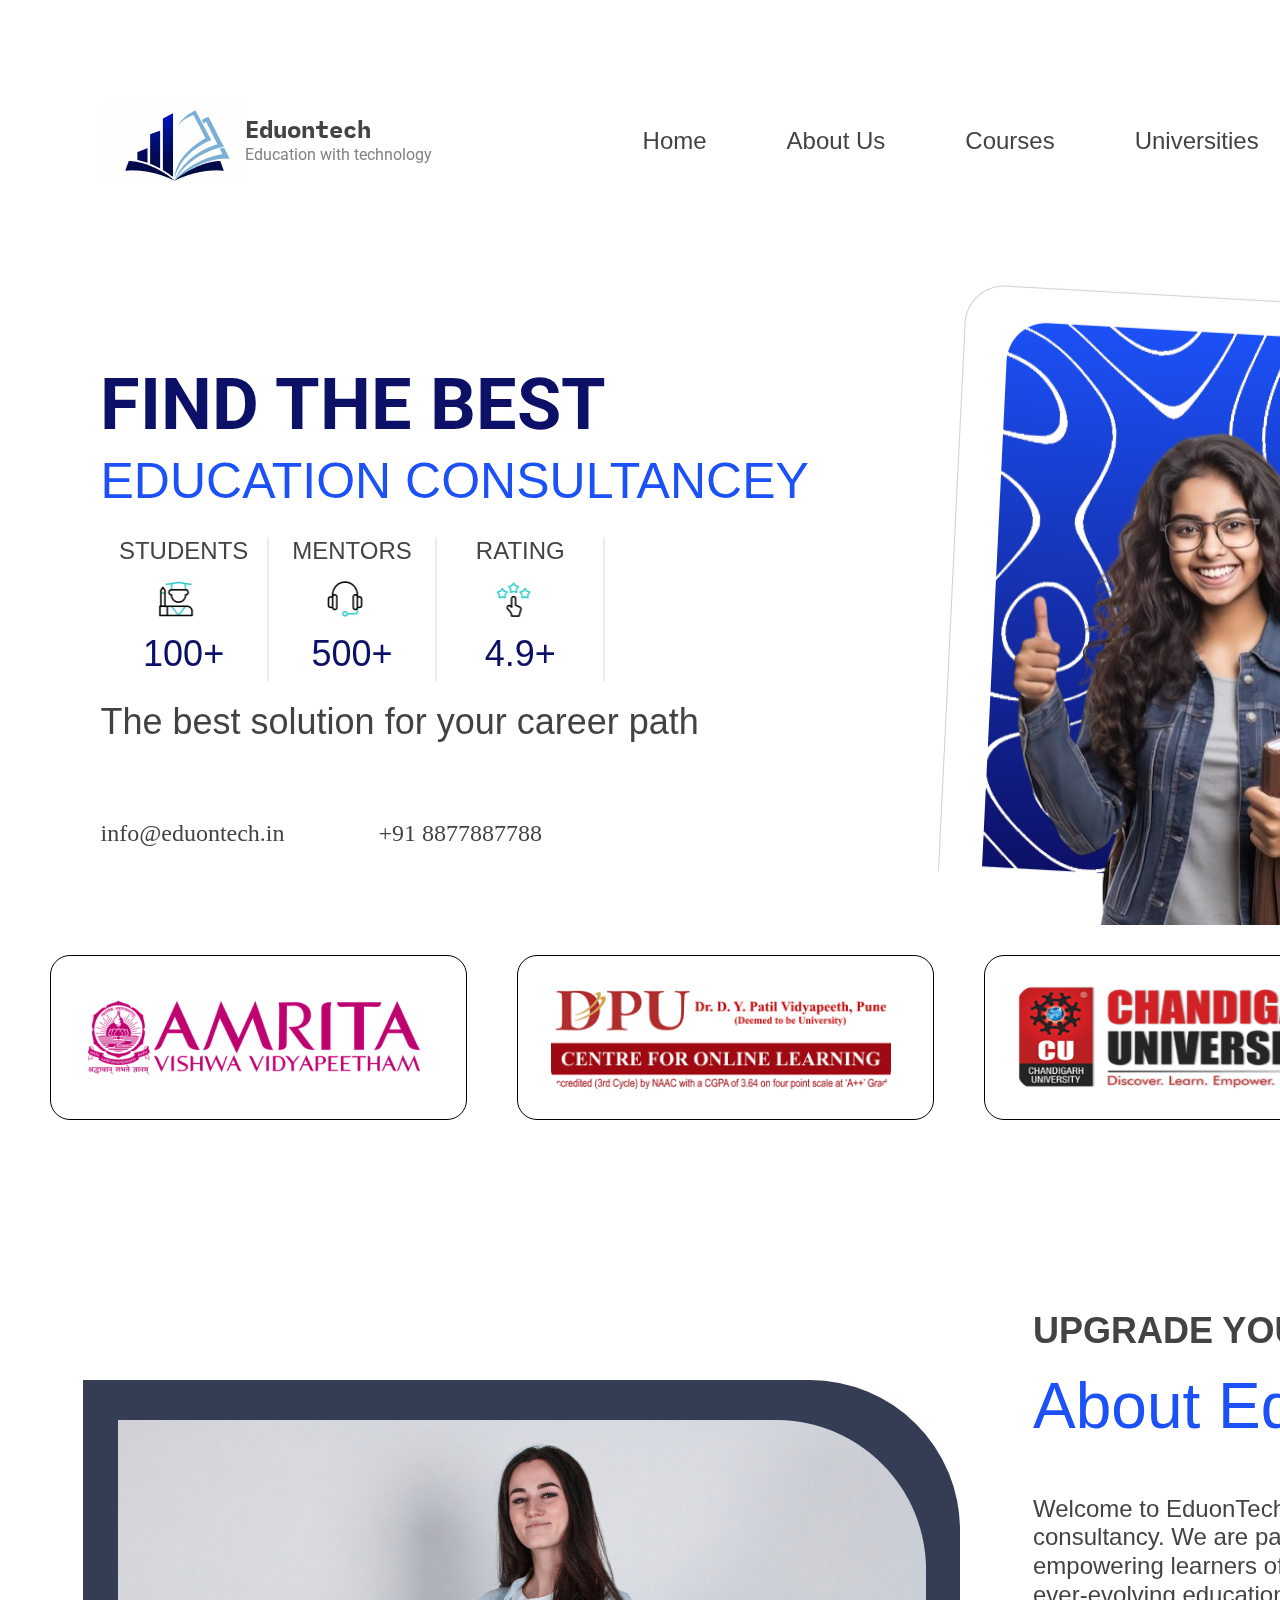
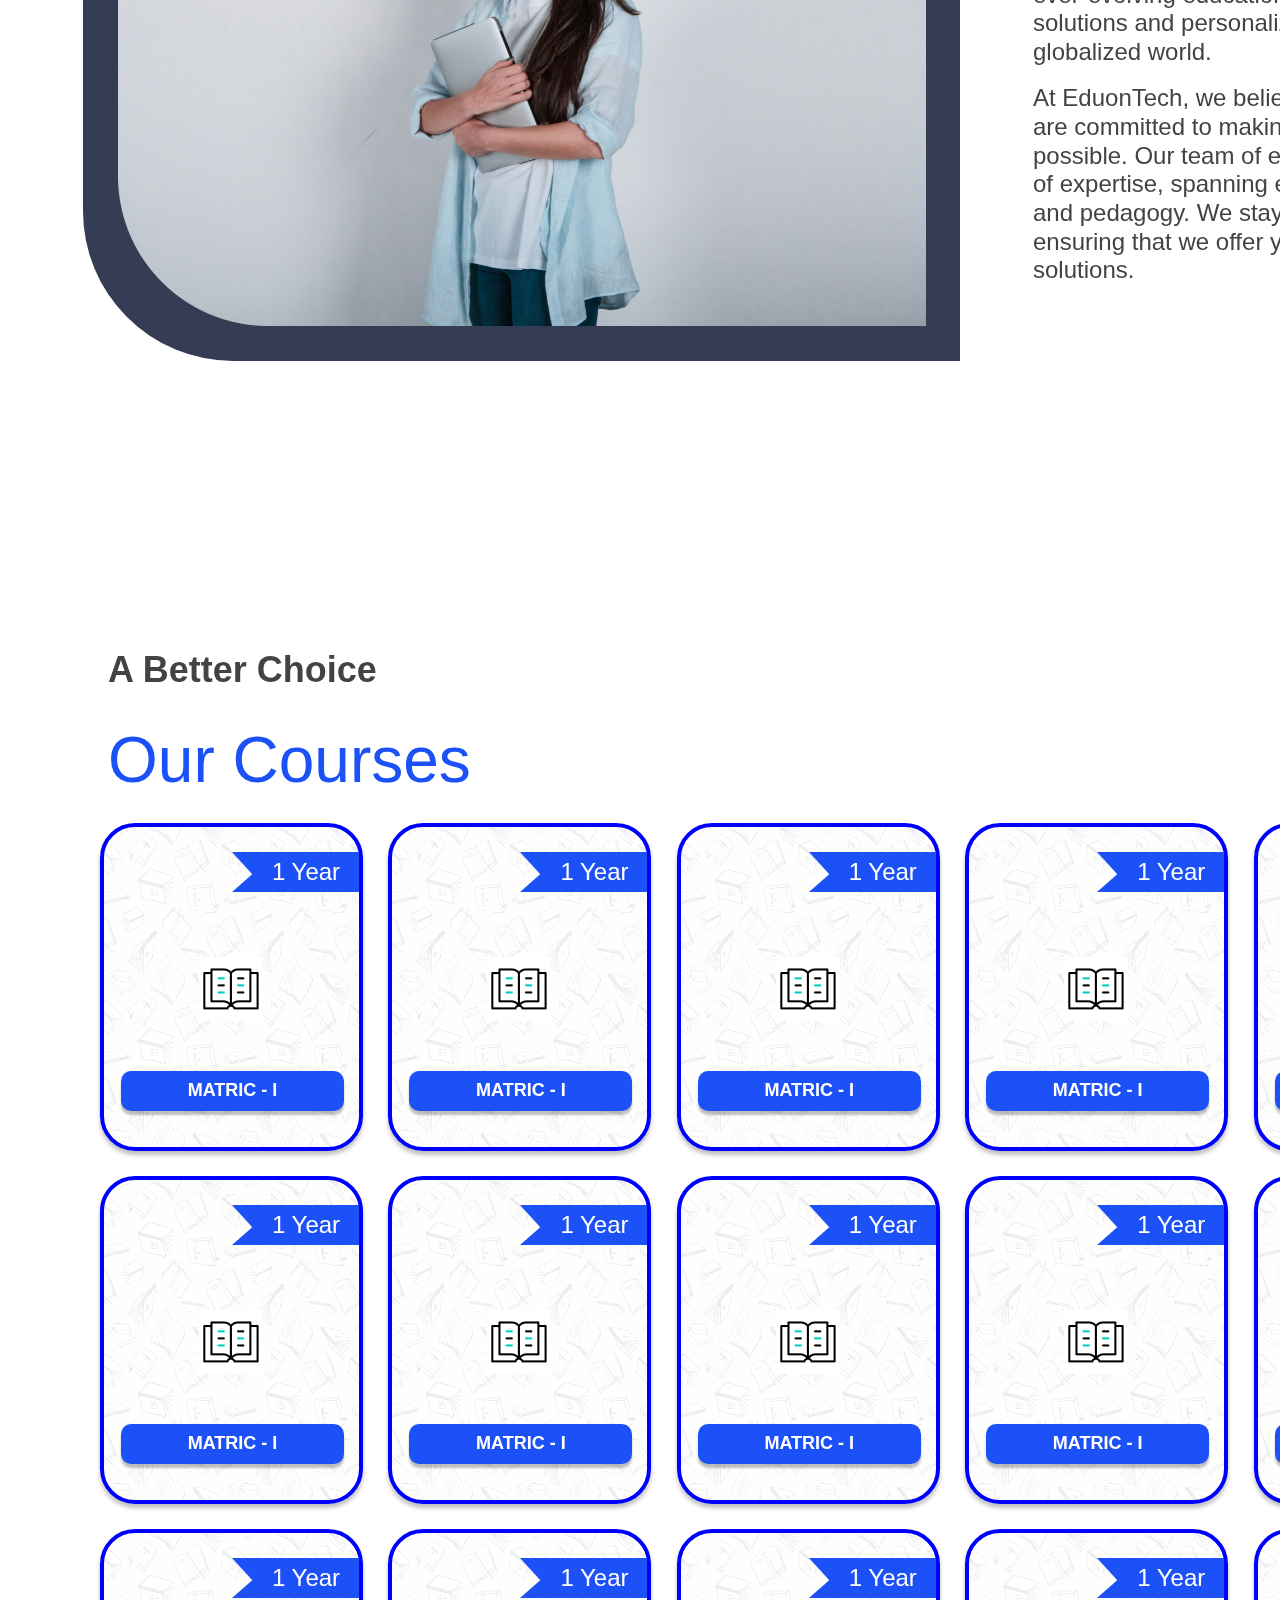
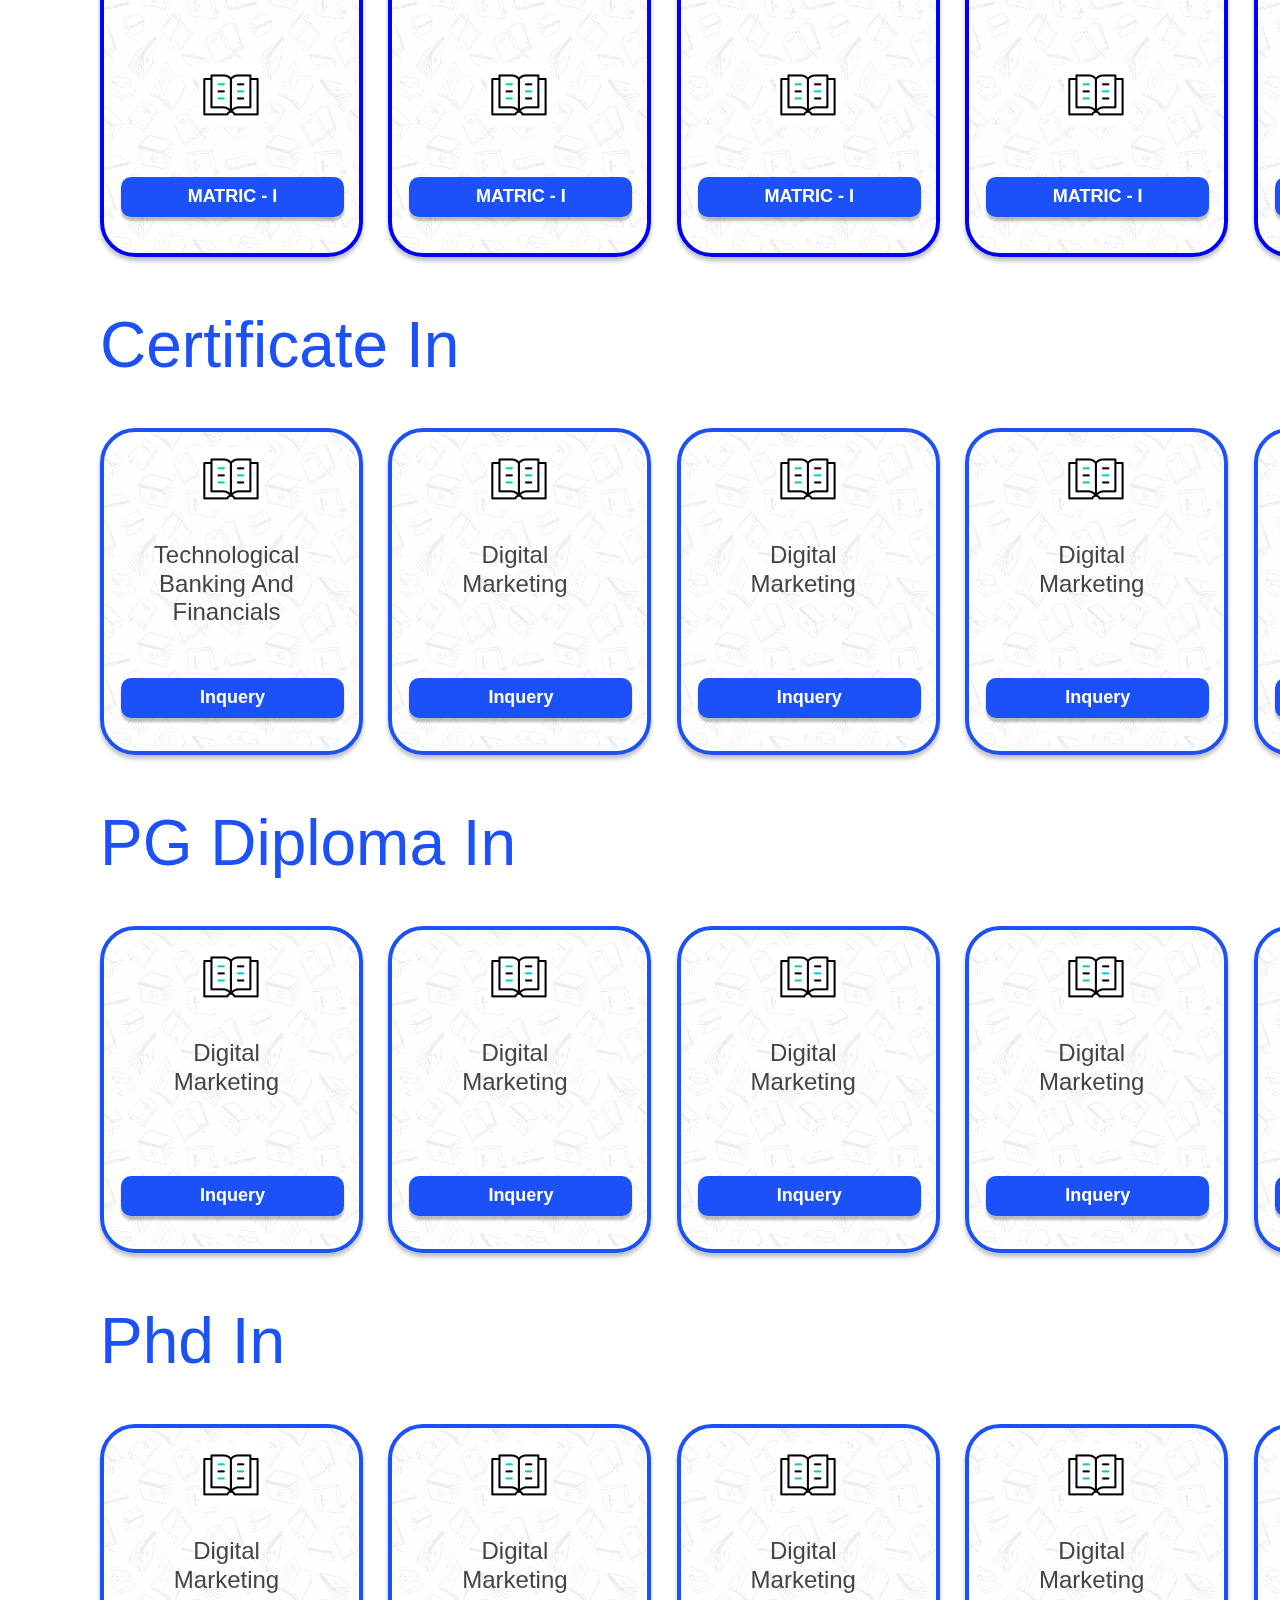
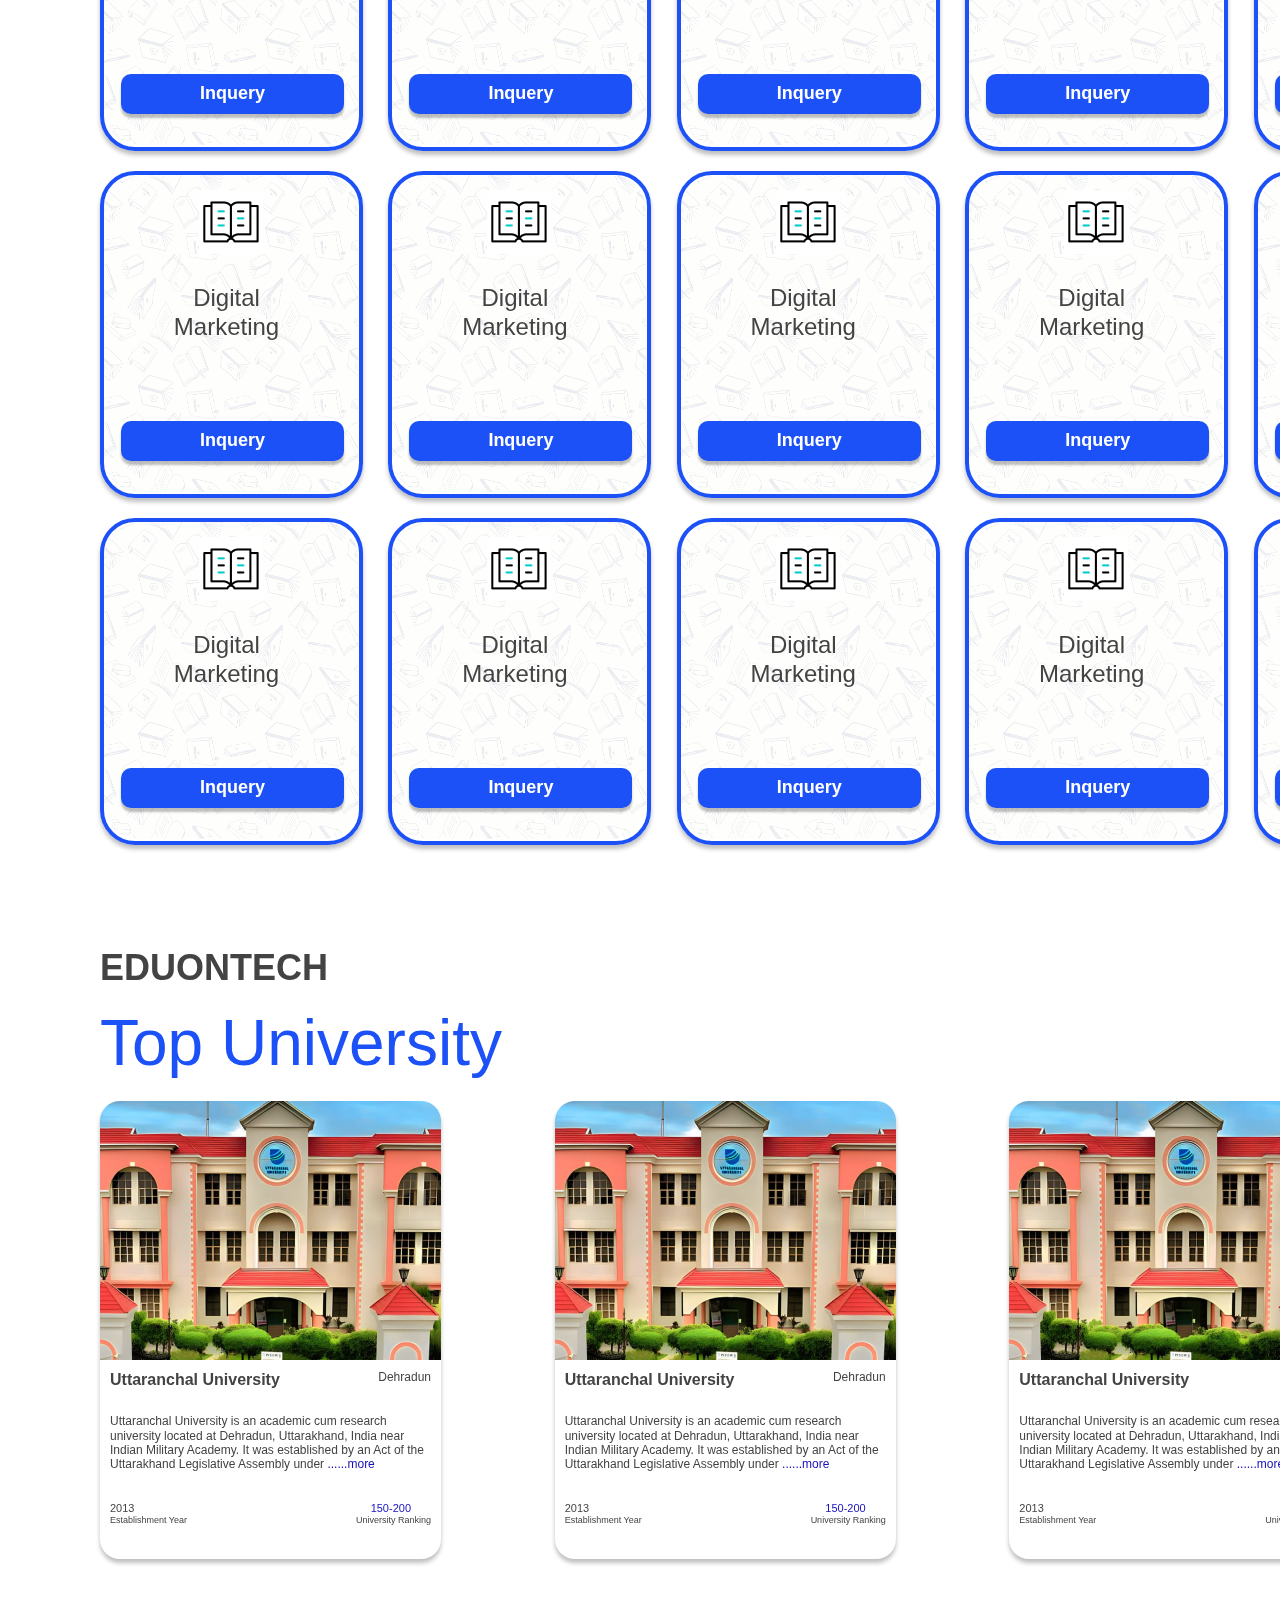
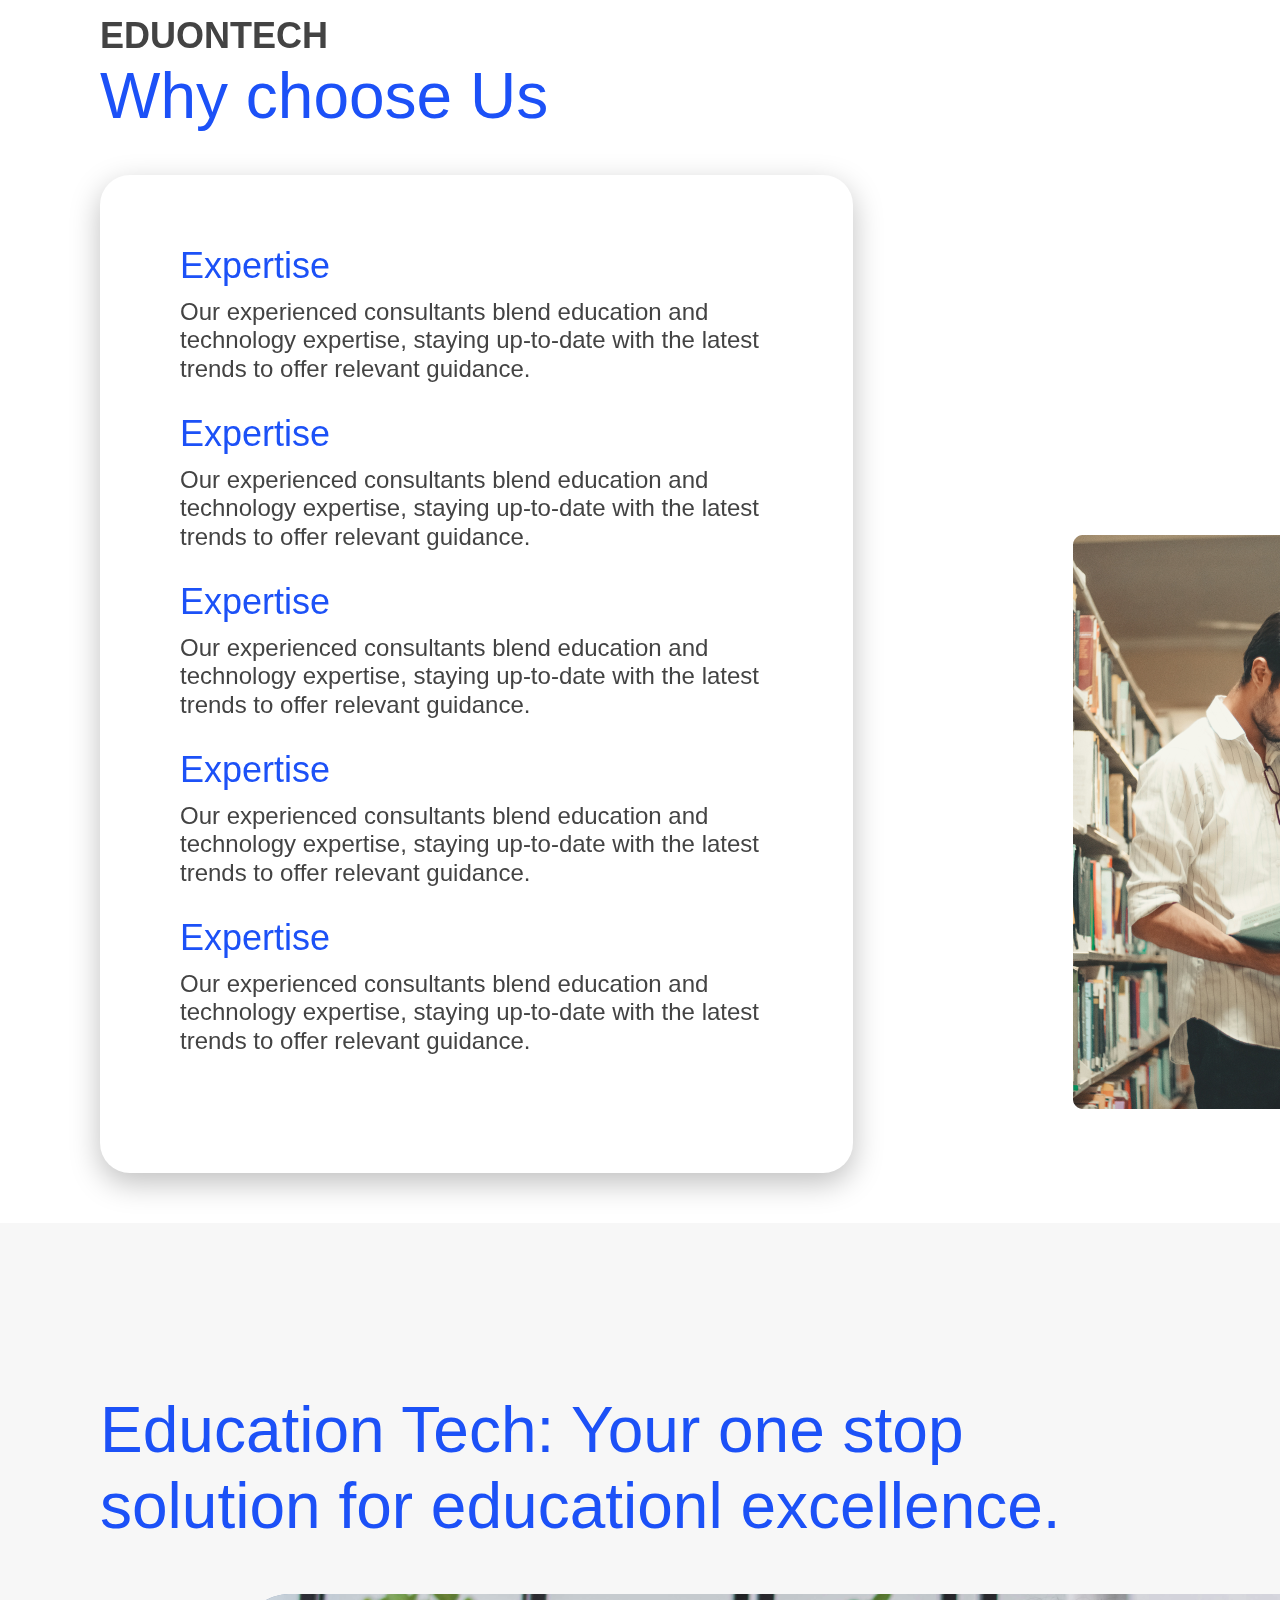
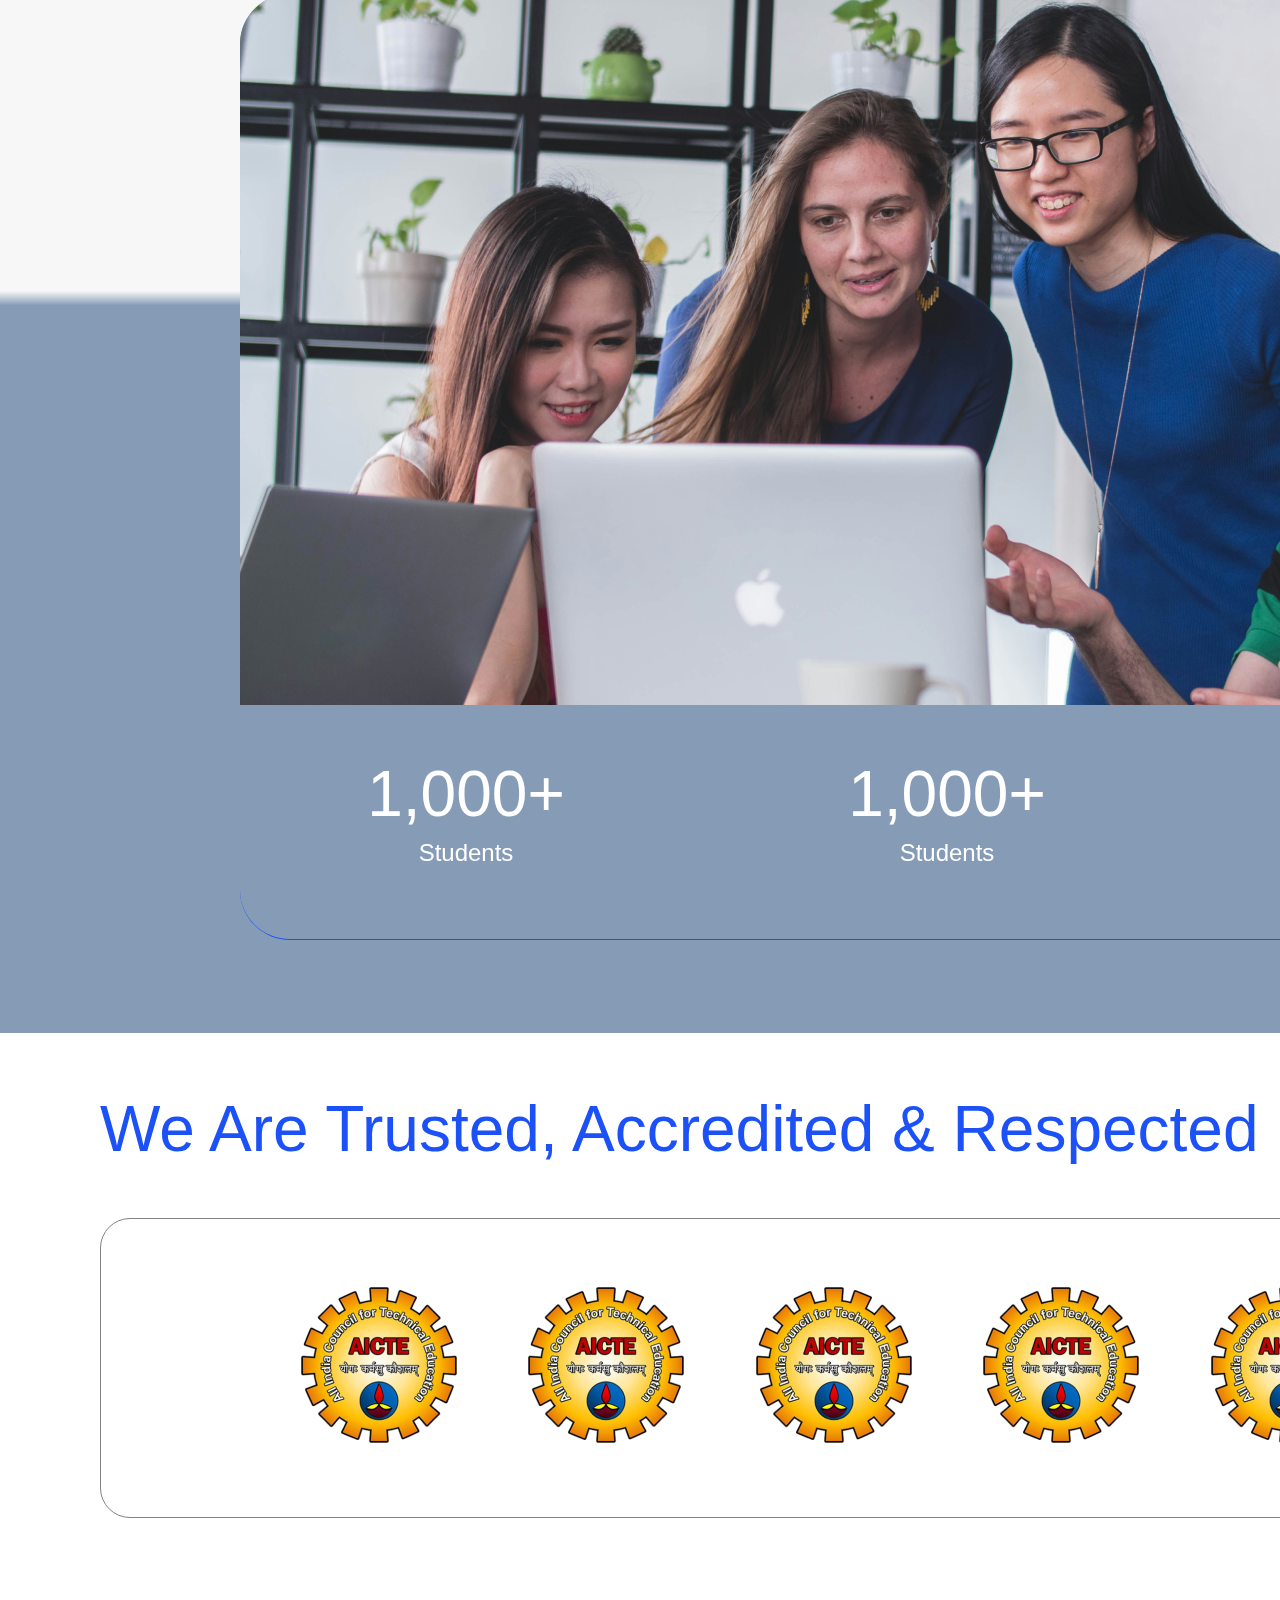
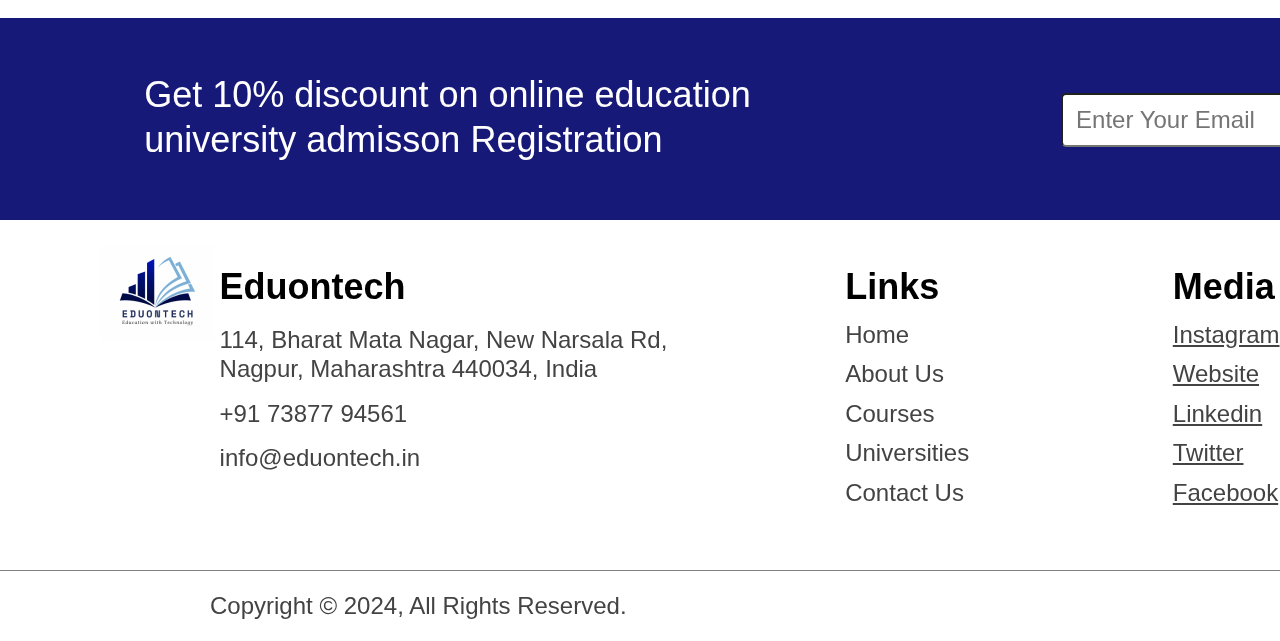
==== commit 46f28bc6: "apply body fixed width" ====
--- a/index.html
+++ b/index.html
@@ -246,6 +246,407 @@
                     </div>
 
                 </div>
+
+
+                <div class="section-four-course-card">
+
+                    <img src="./assests/container-background.png" alt="bg" />
+
+                    <div class="section-four-course-card-contentainer">
+                        <div class="section-four-vector-container">
+                            <img src="./assests/vector.png" alt="vector" />
+                            <div>
+                                <p>1 Year</p>
+                            </div>
+                        </div>
+
+                        <div class="section-four-card-icon">
+                            <img src="./assests/book.png" alt="icon" />
+                        </div>
+
+                        <div class="section-four-card-btn">
+                            <button>MATRIC - I</button>
+                        </div>
+                    </div>
+
+                </div>
+
+
+                <div class="section-four-course-card">
+
+                    <img src="./assests/container-background.png" alt="bg" />
+
+                    <div class="section-four-course-card-contentainer">
+                        <div class="section-four-vector-container">
+                            <img src="./assests/vector.png" alt="vector" />
+                            <div>
+                                <p>1 Year</p>
+                            </div>
+                        </div>
+
+                        <div class="section-four-card-icon">
+                            <img src="./assests/book.png" alt="icon" />
+                        </div>
+
+                        <div class="section-four-card-btn">
+                            <button>MATRIC - I</button>
+                        </div>
+                    </div>
+
+                </div>
+
+
+                <div class="section-four-course-card">
+
+                    <img src="./assests/container-background.png" alt="bg" />
+
+                    <div class="section-four-course-card-contentainer">
+                        <div class="section-four-vector-container">
+                            <img src="./assests/vector.png" alt="vector" />
+                            <div>
+                                <p>1 Year</p>
+                            </div>
+                        </div>
+
+                        <div class="section-four-card-icon">
+                            <img src="./assests/book.png" alt="icon" />
+                        </div>
+
+                        <div class="section-four-card-btn">
+                            <button>MATRIC - I</button>
+                        </div>
+                    </div>
+
+                </div>
+
+
+                <div class="section-four-course-card">
+
+                    <img src="./assests/container-background.png" alt="bg" />
+
+                    <div class="section-four-course-card-contentainer">
+                        <div class="section-four-vector-container">
+                            <img src="./assests/vector.png" alt="vector" />
+                            <div>
+                                <p>1 Year</p>
+                            </div>
+                        </div>
+
+                        <div class="section-four-card-icon">
+                            <img src="./assests/book.png" alt="icon" />
+                        </div>
+
+                        <div class="section-four-card-btn">
+                            <button>MATRIC - I</button>
+                        </div>
+                    </div>
+
+                </div>
+
+
+                <div class="section-four-course-card">
+
+                    <img src="./assests/container-background.png" alt="bg" />
+
+                    <div class="section-four-course-card-contentainer">
+                        <div class="section-four-vector-container">
+                            <img src="./assests/vector.png" alt="vector" />
+                            <div>
+                                <p>1 Year</p>
+                            </div>
+                        </div>
+
+                        <div class="section-four-card-icon">
+                            <img src="./assests/book.png" alt="icon" />
+                        </div>
+
+                        <div class="section-four-card-btn">
+                            <button>MATRIC - I</button>
+                        </div>
+                    </div>
+
+                </div>
+
+
+                <div class="section-four-course-card">
+
+                    <img src="./assests/container-background.png" alt="bg" />
+
+                    <div class="section-four-course-card-contentainer">
+                        <div class="section-four-vector-container">
+                            <img src="./assests/vector.png" alt="vector" />
+                            <div>
+                                <p>1 Year</p>
+                            </div>
+                        </div>
+
+                        <div class="section-four-card-icon">
+                            <img src="./assests/book.png" alt="icon" />
+                        </div>
+
+                        <div class="section-four-card-btn">
+                            <button>MATRIC - I</button>
+                        </div>
+                    </div>
+
+                </div>
+
+                <div class="section-four-course-card">
+
+                    <img src="./assests/container-background.png" alt="bg" />
+
+                    <div class="section-four-course-card-contentainer">
+                        <div class="section-four-vector-container">
+                            <img src="./assests/vector.png" alt="vector" />
+                            <div>
+                                <p>1 Year</p>
+                            </div>
+                        </div>
+
+                        <div class="section-four-card-icon">
+                            <img src="./assests/book.png" alt="icon" />
+                        </div>
+
+                        <div class="section-four-card-btn">
+                            <button>MATRIC - I</button>
+                        </div>
+                    </div>
+
+                </div>
+
+
+                <div class="section-four-course-card">
+
+                    <img src="./assests/container-background.png" alt="bg" />
+
+                    <div class="section-four-course-card-contentainer">
+                        <div class="section-four-vector-container">
+                            <img src="./assests/vector.png" alt="vector" />
+                            <div>
+                                <p>1 Year</p>
+                            </div>
+                        </div>
+
+                        <div class="section-four-card-icon">
+                            <img src="./assests/book.png" alt="icon" />
+                        </div>
+
+                        <div class="section-four-card-btn">
+                            <button>MATRIC - I</button>
+                        </div>
+                    </div>
+
+                </div>
+
+                <div class="section-four-course-card">
+
+                    <img src="./assests/container-background.png" alt="bg" />
+
+                    <div class="section-four-course-card-contentainer">
+                        <div class="section-four-vector-container">
+                            <img src="./assests/vector.png" alt="vector" />
+                            <div>
+                                <p>1 Year</p>
+                            </div>
+                        </div>
+
+                        <div class="section-four-card-icon">
+                            <img src="./assests/book.png" alt="icon" />
+                        </div>
+
+                        <div class="section-four-card-btn">
+                            <button>MATRIC - I</button>
+                        </div>
+                    </div>
+
+                </div>
+
+                <div class="section-four-course-card">
+
+                    <img src="./assests/container-background.png" alt="bg" />
+
+                    <div class="section-four-course-card-contentainer">
+                        <div class="section-four-vector-container">
+                            <img src="./assests/vector.png" alt="vector" />
+                            <div>
+                                <p>1 Year</p>
+                            </div>
+                        </div>
+
+                        <div class="section-four-card-icon">
+                            <img src="./assests/book.png" alt="icon" />
+                        </div>
+
+                        <div class="section-four-card-btn">
+                            <button>MATRIC - I</button>
+                        </div>
+                    </div>
+
+                </div>
+
+                <div class="section-four-course-card">
+
+                    <img src="./assests/container-background.png" alt="bg" />
+
+                    <div class="section-four-course-card-contentainer">
+                        <div class="section-four-vector-container">
+                            <img src="./assests/vector.png" alt="vector" />
+                            <div>
+                                <p>1 Year</p>
+                            </div>
+                        </div>
+
+                        <div class="section-four-card-icon">
+                            <img src="./assests/book.png" alt="icon" />
+                        </div>
+
+                        <div class="section-four-card-btn">
+                            <button>MATRIC - I</button>
+                        </div>
+                    </div>
+
+                </div>
+
+                <div class="section-four-course-card">
+
+                    <img src="./assests/container-background.png" alt="bg" />
+
+                    <div class="section-four-course-card-contentainer">
+                        <div class="section-four-vector-container">
+                            <img src="./assests/vector.png" alt="vector" />
+                            <div>
+                                <p>1 Year</p>
+                            </div>
+                        </div>
+
+                        <div class="section-four-card-icon">
+                            <img src="./assests/book.png" alt="icon" />
+                        </div>
+
+                        <div class="section-four-card-btn">
+                            <button>MATRIC - I</button>
+                        </div>
+                    </div>
+
+                </div>
+
+
+                <div class="section-four-course-card">
+
+                    <img src="./assests/container-background.png" alt="bg" />
+
+                    <div class="section-four-course-card-contentainer">
+                        <div class="section-four-vector-container">
+                            <img src="./assests/vector.png" alt="vector" />
+                            <div>
+                                <p>1 Year</p>
+                            </div>
+                        </div>
+
+                        <div class="section-four-card-icon">
+                            <img src="./assests/book.png" alt="icon" />
+                        </div>
+
+                        <div class="section-four-card-btn">
+                            <button>MATRIC - I</button>
+                        </div>
+                    </div>
+
+                </div>
+
+                <div class="section-four-course-card">
+
+                    <img src="./assests/container-background.png" alt="bg" />
+
+                    <div class="section-four-course-card-contentainer">
+                        <div class="section-four-vector-container">
+                            <img src="./assests/vector.png" alt="vector" />
+                            <div>
+                                <p>1 Year</p>
+                            </div>
+                        </div>
+
+                        <div class="section-four-card-icon">
+                            <img src="./assests/book.png" alt="icon" />
+                        </div>
+
+                        <div class="section-four-card-btn">
+                            <button>MATRIC - I</button>
+                        </div>
+                    </div>
+
+                </div>
+
+                <div class="section-four-course-card">
+
+                    <img src="./assests/container-background.png" alt="bg" />
+
+                    <div class="section-four-course-card-contentainer">
+                        <div class="section-four-vector-container">
+                            <img src="./assests/vector.png" alt="vector" />
+                            <div>
+                                <p>1 Year</p>
+                            </div>
+                        </div>
+
+                        <div class="section-four-card-icon">
+                            <img src="./assests/book.png" alt="icon" />
+                        </div>
+
+                        <div class="section-four-card-btn">
+                            <button>MATRIC - I</button>
+                        </div>
+                    </div>
+
+                </div>
+
+                <div class="section-four-course-card">
+
+                    <img src="./assests/container-background.png" alt="bg" />
+
+                    <div class="section-four-course-card-contentainer">
+                        <div class="section-four-vector-container">
+                            <img src="./assests/vector.png" alt="vector" />
+                            <div>
+                                <p>1 Year</p>
+                            </div>
+                        </div>
+
+                        <div class="section-four-card-icon">
+                            <img src="./assests/book.png" alt="icon" />
+                        </div>
+
+                        <div class="section-four-card-btn">
+                            <button>MATRIC - I</button>
+                        </div>
+                    </div>
+
+                </div>
+
+                <div class="section-four-course-card">
+
+                    <img src="./assests/container-background.png" alt="bg" />
+
+                    <div class="section-four-course-card-contentainer">
+                        <div class="section-four-vector-container">
+                            <img src="./assests/vector.png" alt="vector" />
+                            <div>
+                                <p>1 Year</p>
+                            </div>
+                        </div>
+
+                        <div class="section-four-card-icon">
+                            <img src="./assests/book.png" alt="icon" />
+                        </div>
+
+                        <div class="section-four-card-btn">
+                            <button>MATRIC - I</button>
+                        </div>
+                    </div>
+
+                </div>
+
+                
                 <!--Certification Card Start From Here -->
 
             </div>
@@ -260,7 +661,7 @@
 
 
 
-        <!--Section Five Start From Here-->     <!--Certification Section-->
+        <!--Section Five Start From Here--> <!--Certification Section-->
 
         <section class="section-five">
 
@@ -283,7 +684,7 @@
                         </div>
 
                         <div class="card-name">
-                            <p>Technological Banking And  Financials</p>
+                            <p>Technological Banking And Financials</p>
                         </div>
 
                         <div class="card-btn">
@@ -960,8 +1361,9 @@
             </div>
 
             <div class="section-eight-card-container">
+
+                <!--Card 1-->
                 <div>
-
                     <div class="section-eight-card-image">
                         <img src="./assests/section-eigth-university.png" alt="university" />
 
@@ -997,6 +1399,132 @@
                     </div>
 
                 </div>
+                <!--Card 1-->
+
+
+                 <!--Card 1-->
+                 <div>
+                    <div class="section-eight-card-image">
+                        <img src="./assests/section-eigth-university.png" alt="university" />
+
+                    </div>
+
+                    <div class="section-eight-card-content">
+
+                        <div class="section-eight-content-1">
+                            <p class="university-name">Uttaranchal University</p>
+                            <p class="city-name">Dehradun</p>
+                        </div>
+
+                        <div class="section-eight-content-2">
+                            <p>Uttaranchal University is an academic cum research university located at Dehradun,
+                                Uttarakhand, India near Indian Military Academy. It was established by an Act of the
+                                Uttarakhand Legislative Assembly under <span>......more</span></p>
+                        </div>
+
+                        <div class="section-eight-content-3">
+
+                            <div class="section-eigth-left">
+                                <p class="section-eight-left1">2013</p>
+                                <p class="section-eight-left2">Establishment Year</p>
+                            </div>
+
+                            <div class="section-eight-right">
+                                <p class="section-eight-right1">150-200</p>
+                                <p class="section-eight-right2">University Ranking</p>
+                            </div>
+
+                        </div>
+
+                    </div>
+
+                </div>
+                <!--Card 1-->
+
+
+                 <!--Card 1-->
+                 <div>
+                    <div class="section-eight-card-image">
+                        <img src="./assests/section-eigth-university.png" alt="university" />
+
+                    </div>
+
+                    <div class="section-eight-card-content">
+
+                        <div class="section-eight-content-1">
+                            <p class="university-name">Uttaranchal University</p>
+                            <p class="city-name">Dehradun</p>
+                        </div>
+
+                        <div class="section-eight-content-2">
+                            <p>Uttaranchal University is an academic cum research university located at Dehradun,
+                                Uttarakhand, India near Indian Military Academy. It was established by an Act of the
+                                Uttarakhand Legislative Assembly under <span>......more</span></p>
+                        </div>
+
+                        <div class="section-eight-content-3">
+
+                            <div class="section-eigth-left">
+                                <p class="section-eight-left1">2013</p>
+                                <p class="section-eight-left2">Establishment Year</p>
+                            </div>
+
+                            <div class="section-eight-right">
+                                <p class="section-eight-right1">150-200</p>
+                                <p class="section-eight-right2">University Ranking</p>
+                            </div>
+
+                        </div>
+
+                    </div>
+
+                </div>
+                <!--Card 1-->
+
+
+                 <!--Card 1-->
+                 <div>
+                    <div class="section-eight-card-image">
+                        <img src="./assests/section-eigth-university.png" alt="university" />
+
+                    </div>
+
+                    <div class="section-eight-card-content">
+
+                        <div class="section-eight-content-1">
+                            <p class="university-name">Uttaranchal University</p>
+                            <p class="city-name">Dehradun</p>
+                        </div>
+
+                        <div class="section-eight-content-2">
+                            <p>Uttaranchal University is an academic cum research university located at Dehradun,
+                                Uttarakhand, India near Indian Military Academy. It was established by an Act of the
+                                Uttarakhand Legislative Assembly under <span>......more</span></p>
+                        </div>
+
+                        <div class="section-eight-content-3">
+
+                            <div class="section-eigth-left">
+                                <p class="section-eight-left1">2013</p>
+                                <p class="section-eight-left2">Establishment Year</p>
+                            </div>
+
+                            <div class="section-eight-right">
+                                <p class="section-eight-right1">150-200</p>
+                                <p class="section-eight-right2">University Ranking</p>
+                            </div>
+
+                        </div>
+
+                    </div>
+
+                </div>
+                <!--Card 1-->
+
+
+                
+
+
             </div>
 
         </section>
@@ -1070,56 +1598,42 @@
 
 
         <!--Section Ten Start From Here-->
-
         <section class="section-ten">
-        <div class="section-ten-main-container">
-            <div class="section-ten-container1">
-                <p>Education Tech: Your one stop solution for educationl excellence.</p>
-            </div>
-
-
-            <div class="section-ten-container2">
-
-                <div class="section-ten-container2-img">
-                    <img src="./assests/ten.png" alt="ten" />
-                </div>
-
-                <div class="section-ten-container2-content">
-
-                    <div class="section-ten-inner-content">
-                        <div>
-                            <p class="section-ten-inner-content-count">1,000+</p>
-                            <p class="section-ten-inner-content-name">Students</p>
-                        </div>
-
-                        <div>
-                            <p class="section-ten-inner-content-count">1,000+</p>
-                            <p class="section-ten-inner-content-name">Students</p>
-                        </div>
-
-                        <div>
-                            <p class="section-ten-inner-content-count">1,000+</p>
-                            <p class="section-ten-inner-content-name">Students</p>
-                        </div>
-
-                    </div>
-
-                </div>
-        </div>
+            <div class="section-ten-main-container">
+                <div class="section-ten-container1">
+                    <p>Education Tech: Your one stop solution for educationl excellence.</p>
+                </div>
+
+
+                <div class="section-ten-container2">
+
+                    <div class="section-ten-container2-img">
+                        <img src="./assests/ten.png" alt="ten" />
+                    </div>
+
+                    <div class="section-ten-container2-content">
+
+                        <div class="section-ten-inner-content">
+                            <div>
+                                <p class="section-ten-inner-content-count">1,000+</p>
+                                <p class="section-ten-inner-content-name">Students</p>
+                            </div>
+
+                            <div>
+                                <p class="section-ten-inner-content-count">1,000+</p>
+                                <p class="section-ten-inner-content-name">Students</p>
+                            </div>
+
+                            <div>
+                                <p class="section-ten-inner-content-count">1,000+</p>
+                                <p class="section-ten-inner-content-name">Students</p>
+                            </div>
+
+                        </div>
+
+                    </div>
+                </div>
         </section>
-
-        <!-- <section class="section-ten">
-            <div class="section-ten-container1">
-                <p>Education Tech: Your one stop solution for educationl excellence.</p>
-            </div>
-
-            
-
-            </div>
-
-        </section> -->
-
-
         <!--Section Ten Close Here-->
 
 
@@ -1175,8 +1689,10 @@
                     <p class="container4-one-heading">Eduontech</p>
                     <p class="container4-one-content"> 114, Bharat Mata Nagar, New Narsala Rd, Nagpur, Maharashtra
                         440034, India</p>
-                    <p class="container4-one-content"><i class="fa-solid fa-phone" style="color: #828282;"></i> +91 73877 94561</p>
-                    <p class="container4-one-content"><i class="fa-solid fa-envelope" style="color: #828282;"></i> info@eduontech.in</p>
+                    <p class="container4-one-content"><i class="fa-solid fa-phone" style="color: #828282;"></i> +91
+                        73877 94561</p>
+                    <p class="container4-one-content"><i class="fa-solid fa-envelope" style="color: #828282;"></i>
+                        info@eduontech.in</p>
                 </div>
 
                 <div class="container4-two">
@@ -1190,11 +1706,16 @@
 
                 <div class="container4-three">
                     <p class="container4-three-heading">Media</p>
-                    <p class="container4-three-content"><i class="fa-brands fa-instagram" style="color: #828282;"></i> Instagram</p>
-                    <p class="container4-three-content"><i class="fa-solid fa-earth-americas" style="color: #828282;"></i> Website</p>
-                    <p class="container4-three-content">Linkedin</p>
-                    <p class="container4-three-content">Twitter</p>
-                    <p class="container4-three-content">Facebook</p>
+                    <p class="container4-three-content"><i class="fa-brands fa-instagram" style="color: #828282;"></i>
+                        Instagram</p>
+                    <p class="container4-three-content"><i class="fa-solid fa-earth-americas"
+                            style="color: #828282;"></i> Website</p>
+                    <p class="container4-three-content"><i class="fa-brands fa-linkedin" style="color: #828282;"></i>
+                        Linkedin</p>
+                    <p class="container4-three-content"><i class="fa-brands fa-twitter" style="color: #828282;"></i>
+                        Twitter</p>
+                    <p class="container4-three-content"><i class="fa-brands fa-square-facebook"
+                            style="color: #828282;"></i> Facebook</p>
                 </div>
 
                 <div class="container4-four">
--- a/style.css
+++ b/style.css
@@ -10,19 +10,20 @@
 /* Body CSS */
 body {
     background-color: #FFFFFF;
-    color:#434343;
+    color: #434343;
+    width:1905px;
 }
 
 /* Header Section CSS Start From Here */
 
-header{
+header {
     /* border: 2px solid red; */
     background-color: #FFFFFF;
 }
 
 /* Navbar CSS Start From Here */
 
-nav{
+nav {
     /* border: 2px solid red; */
     display: flex;
     justify-content: space-between;
@@ -31,63 +32,64 @@
     margin: 100px 100px 0px 100px;
 }
 
-nav ul{
+nav ul {
     display: flex;
     justify-content: center;
 }
 
-nav ul li{
+nav ul li {
     list-style: none;
-    margin:0 40px;
+    margin: 0 40px;
     font-weight: 500px;
     font-size: 24px;
     line-height: 28.64px;
-    color:#434343;
-    font-family: 'SF Pro Display', sans-serif;                                              
-}
-
-nav ul li:hover{
-    color : #1C51F7;
-    cursor:grab;
-}
-
-.navbar-left{
+    color: #434343;
+    font-family: 'SF Pro Display', sans-serif;
+}
+
+nav ul li:hover {
+    color: #1C51F7;
+    cursor: grab;
+}
+
+.navbar-left {
     /* border: 1px solid green; */
     height: 83px;
-    width:465px;
+    width: 465px;
     display: flex;
     flex-wrap: nowrap;
-    flex-direction: row;  
-}
-
-.navbar-icon{
+    flex-direction: row;
+}
+
+.navbar-icon {
     /* border: 1px solid red; */
     height: 83px;
-    width:145px;
-}
-
-.navbar-icon-text{
+    width: 145px;
+}
+
+.navbar-icon-text {
     /* border : 1px solid blue; */
-    width:100%;
-}
-
-#navbar-icon-text1{
-    /* border: 2px solid green; */
-    margin-top:14px;
-    font-family: "IBM Plex Mono", monospace;;
-    font-weight:700;
+    width: 100%;
+}
+
+#navbar-icon-text1 {
+    /* border: 2px solid green; */
+    margin-top: 14px;
+    font-family: "IBM Plex Mono", monospace;
+    ;
+    font-weight: 700;
     font-size: 24px;
     line-height: 31.2px;
     color: linear-gradient(355.3deg, #000E65 -6.81%, #001CCB 69.23%);
 }
 
-#navbar-icon-text2{
+#navbar-icon-text2 {
     /* border: 2px solid green; */
     font-family: "Roboto", sans-serif;
-    font-weight:400;
+    font-weight: 400;
     font-size: 16px;
     line-height: 18.75.2px;
-    color:#828282;
+    color: #828282;
 }
 
 .navbar-right {
@@ -95,11 +97,11 @@
     background-color: #ffffff;
 }
 
-.navbar-btn{
+.navbar-btn {
     /* border: 2px solid yellow; */
     font-family: 'SF Pro Display', sans-serif;
     background-color: #0111AF;
-    color:#FFFFFF;
+    color: #FFFFFF;
     font-size: 24px;
     font-weight: 700;
     line-height: 28.64px;
@@ -113,11 +115,13 @@
     opacity: 0px;
     border: 1px solid;
     border-image-source: linear-gradient(90deg, #828282 0%, #424242 100%);
-    box-shadow: 3px 2px 9px 0px #0000001A;
+
+    box-shadow: 0px 4px 4px 0px #00000040;
+    /* box-shadow: 3px 2px 9px 0px #0000001A;
     box-shadow: 14px 8px 16px 0px #00000017;
     box-shadow: 30px 17px 21px 0px #0000000D;
     box-shadow: 54px 31px 25px 0px #00000003;
-    box-shadow: 85px 49px 27px 0px #00000000;
+    box-shadow: 85px 49px 27px 0px #00000000; */
 
 }
 
@@ -131,7 +135,7 @@
 
 /* Main Section start from Here */
 
-main{
+main {
     /* border:2px solid yellow; */
     background-color: #FFFFFF;
 }
@@ -139,37 +143,37 @@
 
 /* Section One CSS Start From Here */
 
-.section-one{
+.section-one {
     /* border: 2px solid red; */
     display: flex;
     flex-wrap: wrap;
     justify-content: space-evenly;
 }
 
-.section-one > div{
+.section-one>div {
     /* border: 2px solid blue; */
     background-color: #FFFFFF;
 }
 
-.section-one-left{
-    /* border: 2px solid red; */
-    width:737px;
+.section-one-left {
+    /* border: 2px solid red; */
+    width: 737px;
     height: 507px;
-    margin-top:180px;
+    margin-top: 180px;
     gap: 50px;
 }
 
-.section-one-left-heading{
+.section-one-left-heading {
     /* border : 2px solid blue; */
     font-family: "Roboto", sans-serif;
     font-size: 72px;
     font-weight: 700;
-    color:#0D1067;
+    color: #0D1067;
     line-height: 84.38px;
 
 }
 
-.section-one-left-subheading{
+.section-one-left-subheading {
     /* border: 2px solid red; */
     font-size: 50px;
     font-weight: 500;
@@ -178,20 +182,20 @@
     font-family: 'SF Pro Display', sans-serif;
 }
 
-.section-one-left-box{
+.section-one-left-box {
     /* border: 2px solid green; */
     height: 144px;
-    margin-top:20px;
+    margin-top: 20px;
     width: 505px;
     display: flex;
     flex-wrap: nowrap;
     flex-direction: row;
 }
 
-.section-one-left-box > div{
+.section-one-left-box>div {
     /* border: 1px solid olive; */
     height: 144px;
-    width:155px;
+    width: 155px;
     padding: 0px 12px 0px 12px;
     gap: 12px;
     border: 0px 2px 0px 0px;
@@ -199,7 +203,7 @@
     border-right: 2px solid #ECECEC
 }
 
-.section-one-left-box > div > .boxName{
+.section-one-left-box>div>.boxName {
     display: block;
     font-family: 'SF Pro Display', sans-serif;
     font-size: 24px;
@@ -208,17 +212,17 @@
     text-align: center;
 }
 
-.section-one-left-box > div > .boxImg{
-    /* border: 2px solid red; */
-    margin-left:40px;
-    margin-top:10px;
+.section-one-left-box>div>.boxImg {
+    /* border: 2px solid red; */
+    margin-left: 40px;
+    margin-top: 10px;
     display: block;
     height: 48px;
     width: 48px;
 }
 
-.section-one-left-box > div > .boxCount{
-    margin-top:10px;
+.section-one-left-box>div>.boxCount {
+    margin-top: 10px;
     display: block;
     font-family: 'SF Pro Display', sans-serif;
     font-size: 36px;
@@ -228,23 +232,23 @@
     color: #0D1067;
 }
 
-.section-one-left-desc{
+.section-one-left-desc {
     /* border: 2px solid orangered; */
-    margin-top:20px;
+    margin-top: 20px;
     font-size: 36px;
     font-weight: 500;
     line-height: 42.96px;
     font-family: 'SF Pro Display', sans-serif;
-    color:#424242;
-}
-
-.section-one-left-details{
+    color: #424242;
+}
+
+.section-one-left-details {
     /* border: 2px solid olive; */
-    margin-top:75px;
-}
-
-
-.section-one-left > div > p{
+    margin-top: 75px;
+}
+
+
+.section-one-left>div>p {
     /* border: 2px solid red; */
     display: inline-block;
     font-size: 24px;
@@ -258,20 +262,20 @@
 
 }
 
-.section-one-left > div > .section-one-left-contact{
-    margin-left:90px;
-}
-
-.section-one-right{
-    /* border: 2px solid green; */
-    width:866.59px;
+.section-one-left>div>.section-one-left-contact {
+    margin-left: 90px;
+}
+
+.section-one-right {
+    /* border: 2px solid green; */
+    width: 866.59px;
     height: 742.26px;
 }
 
-.section-one-right > img{
-    /* border: 2px solid green; */
-    width:100%;
-    height:100%;
+.section-one-right>img {
+    /* border: 2px solid green; */
+    width: 100%;
+    height: 100%;
 }
 
 /* Section One CSS End Here */
@@ -282,35 +286,35 @@
 
 /* Section Two CSS Start From Here */
 
-.section-two{
+.section-two {
     /* border: 2px solid red; */
     /* height: 210px; */
-    width:100%;
-    margin-top:30px;
-}
-
-.section-two-corousel{
+    width: 100%;
+    margin-top: 30px;
+}
+
+.section-two-corousel {
     /* border: 2px solid green; */
     display: flex;
     flex-wrap: nowrap;
     flex-direction: row;
 }
 
-.section-two-corousel > div{
+.section-two-corousel>div {
     /* border: 2px solid blue; */
     height: 163px;
-    width:415px;
+    width: 415px;
     border: 1px solid #000000;
     border-radius: 20px;
     margin-left: 50px;
 }
 
-.section-two-corousel > div > img{
+.section-two-corousel>div>img {
     /* border: 2px solid olive; */
     width: 340px;
     height: 103px;
-    margin-top:30px;
-    margin-left:33px;
+    margin-top: 30px;
+    margin-left: 33px;
 }
 
 /* Section Two CSS End Here*/
@@ -321,45 +325,45 @@
 
 /* Section Three CSS Start From Here / About Us Section */
 
-.section-three{
-     /* border: 2px solid green; */
+.section-three {
+    /* border: 2px solid green; */
     height: 1080px;
-    width:100%;
-}
-
-.section-three > .section-three-container{
+    width: 100%;
+}
+
+.section-three>.section-three-container {
     /* border: 2px solid blue; */
     display: flex;
     flex-wrap: wrap;
     flex-direction: row;
-    justify-content:space-evenly;
-}
-
-.section-three-left{
+    justify-content: space-evenly;
+}
+
+.section-three-left {
     /* border: 2px solid red; */
     height: 581px;
     width: 877px;
     text-align: center;
     background-color: #353D54;
     border-radius: 0px 150px 0px 150px;
-    margin-top:260px;
-    margin-left:10px;
-}
-
-.section-three-left > img{
+    margin-top: 260px;
+    margin-left: 10px;
+}
+
+.section-three-left>img {
     margin-top: 40px;
 }
 
-.section-three-right{
+.section-three-right {
     /* border: 2px solid blue; */
     height: 800px;
     width: 759px;
-    margin-top:190px;
-    margin-right:40px;
-
-}
-
-.section-three-right-heading{
+    margin-top: 190px;
+    margin-right: 40px;
+
+}
+
+.section-three-right-heading {
     line-height: 42.96px;
     font-size: 36px;
     font-weight: 700;
@@ -367,26 +371,26 @@
     font-family: 'SF Pro Display', sans-serif;
 }
 
-.section-three-right-subheading{
-   font-size: 64px;
-   font-weight: 500;
-   line-height: 76.38px;
-   color:#1C51F7;
-   margin-top:15px;
-   font-family: 'SF Pro Display', sans-serif;
-}
-
-.section-three-right-desc1{
+.section-three-right-subheading {
+    font-size: 64px;
+    font-weight: 500;
+    line-height: 76.38px;
+    color: #1C51F7;
+    margin-top: 15px;
+    font-family: 'SF Pro Display', sans-serif;
+}
+
+.section-three-right-desc1 {
     font-weight: 400;
     font-size: 24px;
     line-height: 28.64px;
     justify-content: left;
     color: #434343;
-    margin-top:50px;
-    font-family: 'SF Pro Display', sans-serif;
-}
-
-.section-three-right-desc2{
+    margin-top: 50px;
+    font-family: 'SF Pro Display', sans-serif;
+}
+
+.section-three-right-desc2 {
     font-weight: 400;
     font-size: 24px;
     line-height: 28.64px;
@@ -395,15 +399,15 @@
     font-family: 'SF Pro Display', sans-serif;
 }
 
-.section-three-right > button{
-    width:270px;
+.section-three-right>button {
+    width: 270px;
     height: 69px;
     background-color: #0111AF;
     font-size: 24px;
     font-weight: 700;
-    color:#ffffff;
-    margin-left:270px;
-    margin-top:50px;
+    color: #ffffff;
+    margin-left: 270px;
+    margin-top: 50px;
     border: 1px solid;
     border-image-source: linear-gradient(90deg, #828282 0%, #424242 100%);
     top: 833px;
@@ -424,69 +428,69 @@
 
 }
 
-/* Section Three CSS End Here / About Us Section End Here */ 
+/* Section Three CSS End Here / About Us Section End Here */
 
 
 
 
 /* Section Four CSS Start From Here / Our Courses Section Start Here  */
 
-.section-four{
+.section-four {
     /* border:2px solid red; */
     background-color: #fff;
     /* height: 1296px; */
 }
 
-.section-four-container1{
+.section-four-container1 {
     /* border: 2px solid green; */
     background-color: #ffffff;
 }
 
-.section-four-container1 > p{
-    margin-top:49px;
-    margin-left:108px;
+.section-four-container1>p {
+    margin-top: 49px;
+    margin-left: 108px;
     font-weight: 700;
     font-size: 36px;
     line-height: 42.96px;
-    color:#434343;
-    font-family: 'SF Pro Display', sans-serif;
-}
-
-.section-four-container2{
+    color: #434343;
+    font-family: 'SF Pro Display', sans-serif;
+}
+
+.section-four-container2 {
     /* border: 2px solid green; */
     display: flex;
     flex-wrap: nowrap;
     flex-direction: row;
     justify-content: space-between;
-   
-}
-
-.section-four-container2 > div{
+
+}
+
+.section-four-container2>div {
     /* border: 2px solid red; */
     height: 76px;
-    width:380px;
-}
-
-.section-four-ourcourses{
+    width: 380px;
+}
+
+.section-four-ourcourses {
     margin-left: 108px;
-    margin-top:30px;
-}
-
-.section-four-ourcourses > p{
+    margin-top: 30px;
+}
+
+.section-four-ourcourses>p {
     font-size: 64px;
     font-weight: 500;
     line-height: 76.38px;
-    color:#1C51F7;
-    font-family: 'SF Pro Display', sans-serif;
-}
-
-.section-four-btn{
+    color: #1C51F7;
+    font-family: 'SF Pro Display', sans-serif;
+}
+
+.section-four-btn {
     margin-right: 108px;
-    margin-top:30px;
-}
-
-.section-four-btn > button{
-    width:291px;
+    margin-top: 30px;
+}
+
+.section-four-btn>button {
+    width: 291px;
     height: 69px;
     padding: 20px 0px 20px 0px;
     gap: 8px;
@@ -496,7 +500,7 @@
     border: 1px solid;
     border-image-source: linear-gradient(90deg, #828282 0%, #424242 100%);
     background-color: #0111AF;
-    float:right;
+    float: right;
     font-family: SF Pro Display;
     font-size: 24px;
     font-weight: 700;
@@ -515,10 +519,10 @@
 
 
 
-.section-four-container3{
+.section-four-container3 {
     /* height: 800px; */
     /* border: 2px solid purple; */
-    margin-left:100px;
+    margin-left: 100px;
     margin-right: 100px;
     display: flex;
     flex-direction: row;
@@ -526,93 +530,93 @@
     justify-content: space-between;
 }
 
-.section-four-course-card{
+.section-four-course-card {
     border: 4px solid blue;
     height: 320px;
-    width:255px;
+    width: 255px;
     border-radius: 35px;
-    position:relative;
-    margin-top:25px;
+    position: relative;
+    margin-top: 25px;
     box-shadow: 0px 4px 4px 0px #00000040;
 
 }
 
-.section-four-course-card > img{
-    width:255px;
+.section-four-course-card>img {
+    width: 255px;
     height: 320px;
     border-radius: 35px;
     opacity: 20%;
     mix-blend-mode: multiply;
 }
 
-.section-four-course-card-contentainer{
+.section-four-course-card-contentainer {
     /* border:2px solid red; */
     position: absolute;
     border-radius: 35px;
-    width:255px;
+    width: 255px;
     height: 320px;
-    top:0px;
-    bottom:0px;
- 
-}
-
-.section-four-vector-container{
+    top: 0px;
+    bottom: 0px;
+
+}
+
+.section-four-vector-container {
     /* border:2px solid red; */
     position: relative;
-    width:127px;
+    width: 127px;
     height: 40px;
     float: right;
-    margin-top:25px;
-
-}
-
-.section-four-vector-container > div{
-    position:absolute;
-    top:10px;
-    left:40px;
-}
-
-.section-four-vector-container > div > p{
+    margin-top: 25px;
+
+}
+
+.section-four-vector-container>div {
+    position: absolute;
+    top: 10px;
+    left: 40px;
+}
+
+.section-four-vector-container>div>p {
     font-size: 24px;
     line-height: 28.64px;
     font-weight: 500;
     text-align: center;
-    color:#FFFFFF;
-    margin-top:-4px;
-    font-family: 'SF Pro Display', sans-serif;
-
-}
-
-
-.section-four-course-card-contentainer > .section-four-card-icon{
-    width:130px;
+    color: #FFFFFF;
+    margin-top: -4px;
+    font-family: 'SF Pro Display', sans-serif;
+
+}
+
+
+.section-four-course-card-contentainer>.section-four-card-icon {
+    width: 130px;
     height: 84px;
     /* border: 2px solid black; */
     margin-left: 65px;
-    margin-top:120px;
-}
-
-
-.section-four-course-card-contentainer > .section-four-card-icon> img{
+    margin-top: 120px;
+}
+
+
+.section-four-course-card-contentainer>.section-four-card-icon>img {
     width: 64px;
     height: 64px;
     text-align: center;
-    margin-left:30px;
-    margin-top:10px;
-}
-
-
-.section-four-course-card-contentainer > .section-four-card-btn{
-    width:223px;
+    margin-left: 30px;
+    margin-top: 10px;
+}
+
+
+.section-four-course-card-contentainer>.section-four-card-btn {
+    width: 223px;
     height: 40px;
     /* border: 2px solid black; */
     margin-left: 17px;
-    margin-top:40px;
-}
-
-
-.section-four-course-card-contentainer > .section-four-card-btn > button{
-    width:100%;
+    margin-top: 40px;
+}
+
+
+.section-four-course-card-contentainer>.section-four-card-btn>button {
+    width: 100%;
     height: 100%;
     box-shadow: 0px 4px 2.3px 0px #00000040;
     border-radius: 10px;
@@ -621,7 +625,7 @@
     line-height: 21.48px;
     border: 4px solid linear-gradient(0deg, #1C51F7, #1C51F7);
     background-color: #1C51F7;
-    color:#ffffff;
+    color: #ffffff;
     border: none;
     font-family: 'SF Pro Display', sans-serif;
 }
@@ -633,34 +637,34 @@
 
 /* Section Five CSS Start From Here / Certification Section In Start From Here */
 
-.section-five{
+.section-five {
     /* border: 2px solid blue; */
     /* height: 500px; */
     background-color: #ffffff;
 }
 
-.section-five-container1{
-    /* border: 2px solid green; */
-    margin-top:50px;
+.section-five-container1 {
+    /* border: 2px solid green; */
+    margin-top: 50px;
     height: 76px;
-    width:500px;
-    margin-left:100px;
-}
-
-.section-five-container1 > p{
+    width: 500px;
+    margin-left: 100px;
+}
+
+.section-five-container1>p {
     font-size: 64px;
     font-weight: 500;
     line-height: 76.38px;
-    color:#1C51F7;
-    font-family: 'SF Pro Display', sans-serif;
-}
-
-
-.section-five-container2{
+    color: #1C51F7;
+    font-family: 'SF Pro Display', sans-serif;
+}
+
+
+.section-five-container2 {
     /* border: 2px solid purple; */
-    margin-left:100px;
+    margin-left: 100px;
     margin-right: 100px;
-    margin-top:25px;
+    margin-top: 25px;
     display: flex;
     flex-direction: row;
     flex-wrap: wrap;
@@ -668,53 +672,53 @@
     /* margin-bottom: 60px; */
 }
 
-.section-five-course-card{
+.section-five-course-card {
     height: 319px;
-    width:255px;
+    width: 255px;
     border-radius: 35px;
-    position:relative;
-    margin-top:20px;
+    position: relative;
+    margin-top: 20px;
     border: 4px solid;
-    border-color:#1C51F7;
+    border-color: #1C51F7;
     box-shadow: 0px 4px 4px 0px #00000040;
 }
 
-.section-five-course-card > img{
-    width:254px;
+.section-five-course-card>img {
+    width: 254px;
     height: 317px;
     border-radius: 35px;
     opacity: 20%;
     mix-blend-mode: multiply;
 }
 
-.section-five-course-card-contentainer{
-     /* border:2px solid red; */
+.section-five-course-card-contentainer {
+    /* border:2px solid red; */
     position: absolute;
     border-radius: 35px;
-    width:254px;
+    width: 254px;
     height: 317px;
-    top:0px;
-    bottom:0px;
- 
-}
-
-.section-five-course-card-contentainer > .card-icon{
+    top: 0px;
+    bottom: 0px;
+
+}
+
+.section-five-course-card-contentainer>.card-icon {
     /* border: 2px solid black; */
-    width:64px;
+    width: 64px;
     height: 64px;
     margin-left: 95px;
-    margin-top:15px;
-}
-
-.section-five-course-card-contentainer > .card-name{
+    margin-top: 15px;
+}
+
+.section-five-course-card-contentainer>.card-name {
     /* border: 2px solid black; */
-    width:175px;
+    width: 175px;
     height: 87px;
     margin-left: 35px;
-    margin-top:30px;
-}
-
-.section-five-course-card-contentainer > .card-name > p{
+    margin-top: 30px;
+}
+
+.section-five-course-card-contentainer>.card-name>p {
     font-size: 24px;
     font-weight: 500;
     line-height: 28.64px;
@@ -722,31 +726,31 @@
     font-family: 'SF Pro Display', sans-serif;
 }
 
-.section-five-course-card-contentainer > .card-btn{
+.section-five-course-card-contentainer>.card-btn {
     /* border: 2px solid black; */
-    width:223px;
+    width: 223px;
     height: 40px;
     margin-left: 12px;
-    margin-top:50px;
-}
-
-.section-five-course-card-contentainer > .card-btn > button{
+    margin-top: 50px;
+}
+
+.section-five-course-card-contentainer>.card-btn>button {
 
     background-color: #1C51F7;
-    color:#ffffff;
+    color: #ffffff;
     width: 223px;
     height: 40px;
     gap: 0px;
     border-radius: 10px;
     opacity: 0px;
     box-shadow: 0px 4px 2.3px 0px #00000040;
-    font-family:'SF Pro Display', sans-serif;
+    font-family: 'SF Pro Display', sans-serif;
     font-size: 18px;
     font-weight: 700;
     line-height: 21.48px;
     text-align: center;
-    border:none;
-    margin-left:5px;
+    border: none;
+    margin-left: 5px;
 }
 
 
@@ -756,180 +760,185 @@
 
 /* Section Eight CSS Start From Here */
 
-.section-eight{
+.section-eight {
     /* border: 2px solid brown; */
     /* height:2017px; */
-    width:100%;
-}
-
-.section-eight-heading{
+    width: 100%;
+}
+
+.section-eight-heading {
     /* border: 2px solid gray; */
-    margin-top:102px;
-}
-
-.section-eight-heading1{
+    margin-top: 102px;
+}
+
+.section-eight-heading1 {
     /* border: 1px solid green; */
-    width:230px;
-    height:43px;
-    margin-left:100px;
-    color:#434343;
-    font-family:'SF Pro Display', sans-serif;
+    width: 230px;
+    height: 43px;
+    margin-left: 100px;
+    color: #434343;
+    font-family: 'SF Pro Display', sans-serif;
     font-size: 36px;
     font-weight: 700;
     line-height: 42.96px;
     text-align: left;
 }
 
-.section-eight-heading2{
+.section-eight-heading2 {
     /* border: 2px solid blue; */
-    width:450px;
+    width: 450px;
     height: 76px;
-    margin-left:100px;
-    color:#1C51F7;
-    margin-top:15px;
-    font-family:'SF Pro Display', sans-serif;
+    margin-left: 100px;
+    color: #1C51F7;
+    margin-top: 15px;
+    font-family: 'SF Pro Display', sans-serif;
     font-size: 64px;
     font-weight: 500;
     line-height: 76.38px;
     text-align: left;
 }
 
-.section-eight-card-container{
+.section-eight-card-container {
     /* border:2px solid purple; */
     height: 494px;
     margin-left: 100px;
-    margin-top:20px;
-
-}
-
-.section-eight-card-container > div{
+    margin-right: 100px;
+    margin-top: 20px;
+    display: flex;
+    flex-direction: row;
+    flex-wrap: nowrap;
+    justify-content: space-between;
+
+}
+
+.section-eight-card-container > div {
     /* border: 1px solid goldenrod; */
-    width:341px;
-    height:458px;
+    width: 341px;
+    height: 458px;
     border-radius: 20px;
     box-shadow: 0px 4px 4px 0px #00000040;
 }
 
-.section-eight-card-image{
+.section-eight-card-image {
     /* border: 1px solid goldenrod; */
     height: 259px;
-    width:341px;
-}
-
-.section-eight-card-content{
+    width: 341px;
+}
+
+.section-eight-card-content {
     /* border: 1px solid goldenrod; */
     /* height: 259px; */
     /* width:341px; */
     background-color: #ffffff;
 }
 
-.section-eight-content-1{
-    margin-top:10px;
-    margin-left:10px;
-    margin-right:10px;
-}
-
-
-.section-eight-content-1 > p{
+.section-eight-content-1 {
+    margin-top: 10px;
+    margin-left: 10px;
+    margin-right: 10px;
+}
+
+
+.section-eight-content-1>p {
     display: inline-block;
 }
 
-.section-eight-content-1 > .university-name{
+.section-eight-content-1>.university-name {
     font-family: SF Pro Display;
     font-size: 16px;
     font-weight: 700;
     line-height: 19.09px;
     text-align: left;
-    font-family:'SF Pro Display', sans-serif;
-}
-
-.section-eight-content-1 > .city-name{
+    font-family: 'SF Pro Display', sans-serif;
+}
+
+.section-eight-content-1>.city-name {
     font-family: SF Pro Display;
     font-size: 12px;
     font-weight: 400;
     line-height: 14.32px;
     text-align: left;
     float: right;
-    font-family:'SF Pro Display', sans-serif;   
-}
-
-.section-eight-content-2{
+    font-family: 'SF Pro Display', sans-serif;
+}
+
+.section-eight-content-2 {
     /* border: 2px solid red; */
     /* margin-top:20px; */
-    margin-top:25px;
-    margin-left:10px;
-    margin-right:10px;
-
-}
-
-
-.section-eight-content-2 > p{
+    margin-top: 25px;
+    margin-left: 10px;
+    margin-right: 10px;
+
+}
+
+
+.section-eight-content-2>p {
     display: block;
     font-family: SF Pro Display;
     font-size: 12px;
     font-weight: 400;
     line-height: 14.32px;
     text-align: left;
-    font-family:'SF Pro Display', sans-serif;
-}
-
-.section-eight-content-2 > p > span{
-    color:#1710BC;
-
-}
-
-
-.section-eight-content-3{
-    /* border: 2px solid red; */
-    margin-top:30px;
-    margin-left:10px;
-    margin-right:10px;
+    font-family: 'SF Pro Display', sans-serif;
+}
+
+.section-eight-content-2>p>span {
+    color: #1710BC;
+
+}
+
+
+.section-eight-content-3 {
+    /* border: 2px solid red; */
+    margin-top: 30px;
+    margin-left: 10px;
+    margin-right: 10px;
     display: flex;
     flex-wrap: nowrap;
     flex-direction: row;
-    justify-content: space-between;   
-}
-
-.section-eight-content-3 > div{
-    /* border: 2px solid green; */
-    width:100px;
+    justify-content: space-between;
+}
+
+.section-eight-content-3>div {
+    /* border: 2px solid green; */
+    width: 100px;
     height: 24px;
 }
- 
-.section-eight-left1{
+
+.section-eight-left1 {
     font-family: SF Pro Display;
     font-size: 11px;
     font-weight: 400;
     line-height: 13.13px;
     text-align: left;
-    font-family:'SF Pro Display', sans-serif;
-}
-
-.section-eight-left2{
+    font-family: 'SF Pro Display', sans-serif;
+}
+
+.section-eight-left2 {
     font-size: 9px;
     font-weight: 400;
     line-height: 10.74px;
     text-align: left;
-    font-family:'SF Pro Display', sans-serif;
-}
-
-.section-eight-right1{
+    font-family: 'SF Pro Display', sans-serif;
+}
+
+.section-eight-right1 {
     font-size: 11px;
     font-weight: 400;
     line-height: 13.13px;
     text-align: right;
-    color:#1710BC;
-    margin-right:20px;
-    font-family:'SF Pro Display', sans-serif;
-
-}
-
-.section-eight-right2{
+    color: #1710BC;
+    margin-right: 20px;
+    font-family: 'SF Pro Display', sans-serif;
+
+}
+
+.section-eight-right2 {
     font-size: 9px;
     font-weight: 400;
     line-height: 10.74px;
     text-align: right;
-    font-family:'SF Pro Display', sans-serif;
+    font-family: 'SF Pro Display', sans-serif;
 
 
 }
@@ -943,40 +952,40 @@
 
 /* Section Nine CSS Start From Here */
 
-.section-nine{
+.section-nine {
     /* height: 1200px; */
     /* border: 2px solid orange; */
     background-color: #ffffff;
 }
 
-.section-nine-heading1{
+.section-nine-heading1 {
     /* border: 2px solid green; */
     font-size: 36px;
     font-weight: 700;
     line-height: 42.96px;
     text-align: left;
-    margin-left:100px;
-    color:#434343;
-    margin-top:20px;
-    font-family:'SF Pro Display', sans-serif;
-
-
-}
-
-.section-nine-heading2{
+    margin-left: 100px;
+    color: #434343;
+    margin-top: 20px;
+    font-family: 'SF Pro Display', sans-serif;
+
+
+}
+
+.section-nine-heading2 {
     /* border : 2px solid purple; */
     font-family: SF Pro Display;
     font-size: 64px;
     font-weight: 500;
     line-height: 76.38px;
     text-align: left;
-    margin-left:100px;
+    margin-left: 100px;
     color: #1C51F7;
-    font-family:'SF Pro Display', sans-serif;
-}
-
-
-.section-nine-container2{
+    font-family: 'SF Pro Display', sans-serif;
+}
+
+
+.section-nine-container2 {
     /* border: 2px solid blue; */
     display: flex;
     flex-wrap: nowrap;
@@ -985,18 +994,18 @@
 }
 
 
-.section-nine-container2 > div{
-    /* border: 2px solid green; */
-    margin-left:100px;
+.section-nine-container2>div {
+    /* border: 2px solid green; */
+    margin-left: 100px;
     margin-right: 100px;
-    margin-top:40px;
+    margin-top: 40px;
     margin-bottom: 50px;
-    
-}
-
-.section-nine-left{
-    /* border: 2px solid red; */
-    width:800px;
+
+}
+
+.section-nine-left {
+    /* border: 2px solid red; */
+    width: 800px;
     height: 998px;
     box-shadow: 0px 10px 30px 0px #00000040;
     border-radius: 30px;
@@ -1004,65 +1013,65 @@
 
 }
 
-.section-nine-left-card-container{
+.section-nine-left-card-container {
     /* border: 2px solid yellow; */
     display: flex;
     flex-wrap: nowrap;
     flex-direction: column;
-    margin-left:80px;
-    margin-top:50px;
-}
-
-.section-nine-left-card-container > div{
+    margin-left: 80px;
+    margin-top: 50px;
+}
+
+.section-nine-left-card-container>div {
     /* border: 1px solid blue; */
     height: 148px;
     width: 586px;
-    margin-top:20px;
-
-}
-
-.section-nine-left-heading{
+    margin-top: 20px;
+
+}
+
+.section-nine-left-heading {
     /* border: 2px solid green; */
     height: 43px;
     font-size: 36px;
     font-weight: 500;
     line-height: 42.96px;
     text-align: left;
-    color:#1C51F7;
-    font-family:'SF Pro Display', sans-serif;
-    
-
-
-
-}
-
-.section-nine-left-content{
+    color: #1C51F7;
+    font-family: 'SF Pro Display', sans-serif;
+
+
+
+
+}
+
+.section-nine-left-content {
     /* border: 2px solid olive; */
     height: 88px;
-    margin-top:10px;
+    margin-top: 10px;
     font-size: 24px;
     font-weight: 400;
     line-height: 28.64px;
     text-align: left;
-    color:#434343;
-    font-family:'SF Pro Display', sans-serif;
-
-
-
-}
-
-
-.section-nine-right{
+    color: #434343;
+    font-family: 'SF Pro Display', sans-serif;
+
+
+
+}
+
+
+.section-nine-right {
     /* border: 2px solid orange; */
-    width:800px;
+    width: 800px;
     height: 998px;
     position: relative;
     top: 0;
     left: 0;
-   
-  }
-
-  .image1 {
+
+}
+
+.image1 {
     /* border:  2px solid red; */
     position: relative;
     width: 449px;
@@ -1073,21 +1082,21 @@
     border-radius: 30px 0px 0px 0px;
     opacity: 0px;
 
-  }
-
-  .image2 {
+}
+
+.image2 {
     position: absolute;
     width: 435px;
     height: 614px;
     top: 340px;
     left: 0px;
-    right:100px;
+    right: 100px;
     gap: 0px;
     border-radius: 30px 0px 0px 0px;
     border: 20px 0px 0px 0px;
     opacity: 0px;
 
-  }
+}
 
 
 
@@ -1101,58 +1110,58 @@
 
 /* Section Ten CSS Start From Here */
 
-.section-ten{
-      position: relative;
-      border: 2px solid red;
-      border: 1px 0px 0px 1px;
-      height: 1410px;
-      background: linear-gradient(180deg, #F7F7F7 47.38%, #869BB6 48.4%);
-
-}
-
-.section-ten-main-container{
+.section-ten {
+    position: relative;
+    /* border: 2px solid red; */
+    border: 1px 0px 0px 1px;
+    height: 1410px;
+    background: linear-gradient(180deg, #F7F7F7 47.38%, #869BB6 48.4%);
+
+}
+
+.section-ten-main-container {
     position: absolute;
 
 }
 
-.section-ten-container1{
+.section-ten-container1 {
     /* border: 2px solid green; */
     width: 1083px;
     height: 152px;
     margin-left: 100px;
-    margin-top:169px;
-   
-}
-
-.section-ten-container1 > p{
+    margin-top: 169px;
+
+}
+
+.section-ten-container1>p {
     font-size: 64px;
     font-weight: 500;
     line-height: 76.38px;
     text-align: left;
-    color:#1C51F7;
-    font-family:'SF Pro Display', sans-serif;
-}
-
-
-.section-ten-container2{
+    color: #1C51F7;
+    font-family: 'SF Pro Display', sans-serif;
+}
+
+
+.section-ten-container2 {
     /* border: 1px solid blueviolet; */
-    width:1430px;
+    width: 1430px;
     height: 945px;
-    margin-top:50px;
-    margin-left:240px;
-    border-radius: 50px 50px 50px  50px;
+    margin-top: 50px;
+    margin-left: 240px;
+    border-radius: 50px 50px 50px 50px;
     background-color: #869BB6;
     border-bottom: 1px solid #1C51F7;
 }
 
-.section-ten-container2-img{
+.section-ten-container2-img {
     /* border: 2px solid orangered; */
     height: 711px;
-    width:1430px;
-    border-radius: 50px 50px 0px  0px;
-}
-
-.section-ten-container2-content{
+    width: 1430px;
+    border-radius: 50px 50px 0px 0px;
+}
+
+.section-ten-container2-content {
     /* border: 2px solid green; */
     width: 1430px;
     height: 234px;
@@ -1164,42 +1173,42 @@
 }
 
 
-.section-ten-inner-content{
+.section-ten-inner-content {
     /* border: 2px solid green; */
     display: flex;
     flex-wrap: nowrap;
     justify-content: space-between;
     flex-direction: row;
     width: 1174px;
-    height:119px;
-    margin-left:120px;
-    margin-top:50px;
-
-}
-
-.section-ten-inner-content > div{
+    height: 119px;
+    margin-left: 120px;
+    margin-top: 50px;
+
+}
+
+.section-ten-inner-content>div {
     /* border: 2px solid red; */
     width: 212px;
     height: 119px;
 }
 
-.section-ten-inner-content-count{
-    font-family:'SF Pro Display', sans-serif;
+.section-ten-inner-content-count {
+    font-family: 'SF Pro Display', sans-serif;
     font-size: 64px;
     font-weight: 500;
     line-height: 78.72px;
     text-align: center;
-    color:#FFFFFF;
-}
-
-.section-ten-inner-content-name{
-    font-family:'SF Pro Display', sans-serif;
+    color: #FFFFFF;
+}
+
+.section-ten-inner-content-name {
+    font-family: 'SF Pro Display', sans-serif;
     font-size: 24px;
     font-weight: 500;
     line-height: 29.52px;
     text-align: center;
-    color:#FFFFFF;
-    margin-top:5px;
+    color: #FFFFFF;
+    margin-top: 5px;
 }
 
 
@@ -1208,19 +1217,19 @@
 
 /* Section Eleve CSS Start From Here */
 
-.section-eleven{
+.section-eleven {
     /* height:1427px; */
-    border: 2px solid orange;
-    width:100%;
-}
-
-.section-eleven-container1{
-    margin-top:57px;
-    margin-left:100px;
-}
-
-.section-eleven-container1 > p{
-    font-family:'SF Pro Display', sans-serif;
+    /* border: 2px solid orange; */
+    width: 100%;
+}
+
+.section-eleven-container1 {
+    margin-top: 57px;
+    margin-left: 100px;
+}
+
+.section-eleven-container1>p {
+    font-family: 'SF Pro Display', sans-serif;
     font-size: 64px;
     font-weight: 500;
     line-height: 78.72px;
@@ -1229,23 +1238,23 @@
 }
 
 
-.section-eleven-container2{
+.section-eleven-container2 {
     width: 1711px;
     height: 298px;
     border-radius: 30px;
     border: 1px 0px 0px 0px;
     border: 1px solid #828282;
-    margin-left:100px;
-    margin-top:50px;
-}
-
-
-.section-elevn-icon-container{
+    margin-left: 100px;
+    margin-top: 50px;
+}
+
+
+.section-elevn-icon-container {
     width: 1313px;
     height: 172px;
     opacity: 0px;
     /* border: 2px solid orange; */
-    margin:60px 0px 0px 200px;
+    margin: 60px 0px 0px 200px;
 
     display: flex;
     flex-wrap: wrap;
@@ -1253,43 +1262,43 @@
     justify-content: space-between;
 }
 
-.section-elevn-icon-container > div{
-    width:176px;
+.section-elevn-icon-container>div {
+    width: 176px;
     height: 161px;
     /* border: 2px solid green; */
 }
 
-.section-eleven-icon-container > div > img{
+.section-eleven-icon-container>div>img {
     height: 100%;
-    width:100%;
-}
-
-
-.section-eleven-container3{
+    width: 100%;
+}
+
+
+.section-eleven-container3 {
     /* width: 1920px; */
-    margin-top:100px;
+    margin-top: 100px;
     height: 202px;
     background-color: #171978;
-    border: 2px solid red;
-    display: flex;
-    flex-direction:row;
+    /* border: 2px solid red; */
+    display: flex;
+    flex-direction: row;
     flex-wrap: nowrap;
     justify-content: space-around;
 }
 
-.section-eleven-container3 > div{
+.section-eleven-container3>div {
     /* width:628px; */
     height: 88px;
     /* border: 2px solid green; */
-    margin-top:55px;
-}
-
-.section-eleven-container3-left{
-    width:628px;
-}
-
-.section-eleven-container3-left > p{
-    font-family:'SF Pro Display', sans-serif;
+    margin-top: 55px;
+}
+
+.section-eleven-container3-left {
+    width: 628px;
+}
+
+.section-eleven-container3-left>p {
+    font-family: 'SF Pro Display', sans-serif;
     font-size: 36px;
     font-weight: 500;
     line-height: 44.28px;
@@ -1298,82 +1307,82 @@
 
 }
 
-.section-eleven-container3-right{
-    width:700px;
-}
-
-.section-eleven-container3-right > input{
+.section-eleven-container3-right {
+    width: 700px;
+}
+
+.section-eleven-container3-right>input {
     display: inline-block;
     width: 471px;
     height: 50px;
     border-radius: 5px;
     opacity: 0px;
-    font-family:'SF Pro Display', sans-serif;
+    font-family: 'SF Pro Display', sans-serif;
     font-size: 24px;
     font-weight: 400;
     line-height: 29.52px;
     text-align: left;
     color: #828282;
-    margin-top:20px;
+    margin-top: 20px;
     outline: none;
 
-} 
-
-.section-eleven-container3-right > button{
+}
+
+.section-eleven-container3-right>button {
     width: 201px;
     height: 50px;
     border-radius: 5px;
-    font-family:'SF Pro Display', sans-serif;
+    font-family: 'SF Pro Display', sans-serif;
     font-size: 24px;
     font-weight: 500;
     line-height: 29.52px;
     text-align: center;
     color: #000000;
     float: right;
-    margin-top:20px;
-    background-color:#F3F3F3;
-    border:none;
-
-}
-
-
-
-
-.section-eleven-container4{
+    margin-top: 20px;
+    background-color: #F3F3F3;
+    border: none;
+
+}
+
+
+
+
+.section-eleven-container4 {
     height: 350px;
     /* border: 2px solid red; */
     display: flex;
     flex-wrap: nowrap;
     flex-direction: row;
     justify-content: space-evenly;
-    
-}
-
-.section-eleven-container4 > div{
-   
-    margin-top:25px;
-}
-
-.container4-zero{
+
+}
+
+.section-eleven-container4>div {
+
+    margin-top: 25px;
+}
+
+.container4-zero {
     /* border:2px solid red; */
     /* border: 2px solid green; */
     height: 295px;
     position: absolute;
-    left:100px;
-}
-
-.container4-one{
+    left: 100px;
+}
+
+.container4-one {
     height: 295px;
-    width:456px;
+    width: 456px;
     /* border: 2px solid green; */
     margin-left: 50px;
 }
 
 
 
-.container4-one > .container4-one-heading{
+.container4-one>.container4-one-heading {
     display: inline-block;
-    font-family:'SF Pro Display', sans-serif;
+    font-family: 'SF Pro Display', sans-serif;
     font-size: 36px;
     font-weight: 600;
     line-height: 44.28px;
@@ -1381,35 +1390,35 @@
     color: #000000;
     /* border:2px solid red; */
     /* margin-top:-200px; */
-    margin-top:20px;
-
-
-}
-
-.container4-one > .container4-one-content{
-    font-family:'SF Pro Display', sans-serif;
+    margin-top: 20px;
+
+
+}
+
+.container4-one>.container4-one-content {
+    font-family: 'SF Pro Display', sans-serif;
     font-size: 24px;
     font-weight: 500;
     line-height: 29.52px;
     text-align: left;
-    margin-top:15px;
-
-
-}
-
-
-
-.container4-two{
+    margin-top: 15px;
+
+
+}
+
+
+
+.container4-two {
     height: 295px;
-    width:158px;
-    /* border: 2px solid green; */
-
-}
-
-
-.container4-two > .container4-two-heading{
+    width: 158px;
+    /* border: 2px solid green; */
+
+}
+
+
+.container4-two>.container4-two-heading {
     display: inline-block;
-    font-family:'SF Pro Display', sans-serif;
+    font-family: 'SF Pro Display', sans-serif;
     font-size: 36px;
     font-weight: 600;
     line-height: 44.28px;
@@ -1417,32 +1426,32 @@
     color: #000000;
     /* border:2px solid red; */
     /* margin-top:-200px; */
-    margin-top:20px;
-
-
-}
-
-.container4-two > .container4-two-content{
-    font-family:'SF Pro Display', sans-serif;
+    margin-top: 20px;
+
+
+}
+
+.container4-two>.container4-two-content {
+    font-family: 'SF Pro Display', sans-serif;
     font-size: 24px;
     font-weight: 500;
     line-height: 29.52px;
     text-align: left;
-    margin-top:10px;
-
-}
-
-
-.container4-three{
+    margin-top: 10px;
+
+}
+
+
+.container4-three {
     height: 295px;
-    width:181px;
-    /* border: 2px solid green; */
-
-}
-
-.container4-three > .container4-three-heading{
+    width: 181px;
+    /* border: 2px solid green; */
+
+}
+
+.container4-three>.container4-three-heading {
     display: inline-block;
-    font-family:'SF Pro Display', sans-serif;
+    font-family: 'SF Pro Display', sans-serif;
     font-size: 36px;
     font-weight: 600;
     line-height: 44.28px;
@@ -1450,31 +1459,31 @@
     color: #000000;
     /* border:2px solid red; */
     /* margin-top:-200px; */
-    margin-top:20px;
-
-
-}
-
-.container4-three > .container4-three-content{
-    font-family:'SF Pro Display', sans-serif;
+    margin-top: 20px;
+
+
+}
+
+.container4-three>.container4-three-content {
+    font-family: 'SF Pro Display', sans-serif;
     font-size: 24px;
     font-weight: 500;
     line-height: 29.52px;
     text-align: left;
-    margin-top:10px;
+    margin-top: 10px;
     text-decoration: underline;
 }
 
 
-.container4-four{
+.container4-four {
     height: 295px;
-    width:212px;
-    /* border: 2px solid green; */
-}
-
-.container4-four > .container4-four-heading{
+    width: 212px;
+    /* border: 2px solid green; */
+}
+
+.container4-four>.container4-four-heading {
     display: inline-block;
-    font-family:'SF Pro Display', sans-serif;
+    font-family: 'SF Pro Display', sans-serif;
     font-size: 36px;
     font-weight: 600;
     line-height: 44.28px;
@@ -1482,37 +1491,37 @@
     color: #000000;
     /* border:2px solid red; */
     /* margin-top:-200px; */
-    margin-top:10px;
-}
-
-.container4-four > .container4-four-content{
-    font-family:'SF Pro Display', sans-serif;
+    margin-top: 10px;
+}
+
+.container4-four>.container4-four-content {
+    font-family: 'SF Pro Display', sans-serif;
     font-size: 24px;
     font-weight: 500;
     line-height: 29.52px;
     text-align: left;
-    margin-top:15px;
-
-
-}
-
-.section-eleven-container5{
+    margin-top: 15px;
+
+
+}
+
+.section-eleven-container5 {
     /* height: 100px; */
-    width:100%;
+    width: 100%;
     /* border: 2px solid red; */
     border-top: 1px solid gray;
 }
 
-.section-eleven-container5 > p{
-   font-family:'SF Pro Display', sans-serif;
+.section-eleven-container5>p {
+    font-family: 'SF Pro Display', sans-serif;
     font-size: 24px;
     font-weight: 500;
     line-height: 29.52px;
     text-align: left;
-    margin-left:210px;
-    margin-top:20px;
+    margin-left: 210px;
+    margin-top: 20px;
     margin-bottom: 20px;
-  
+
 }
 
 
@@ -1520,10 +1529,9 @@
 /* Section Eleven Start From Here */
 
 
-  
-
-
-
-
-/* Section Eleven Close Here */
-
+
+
+
+
+
+/* Section Eleven Close Here */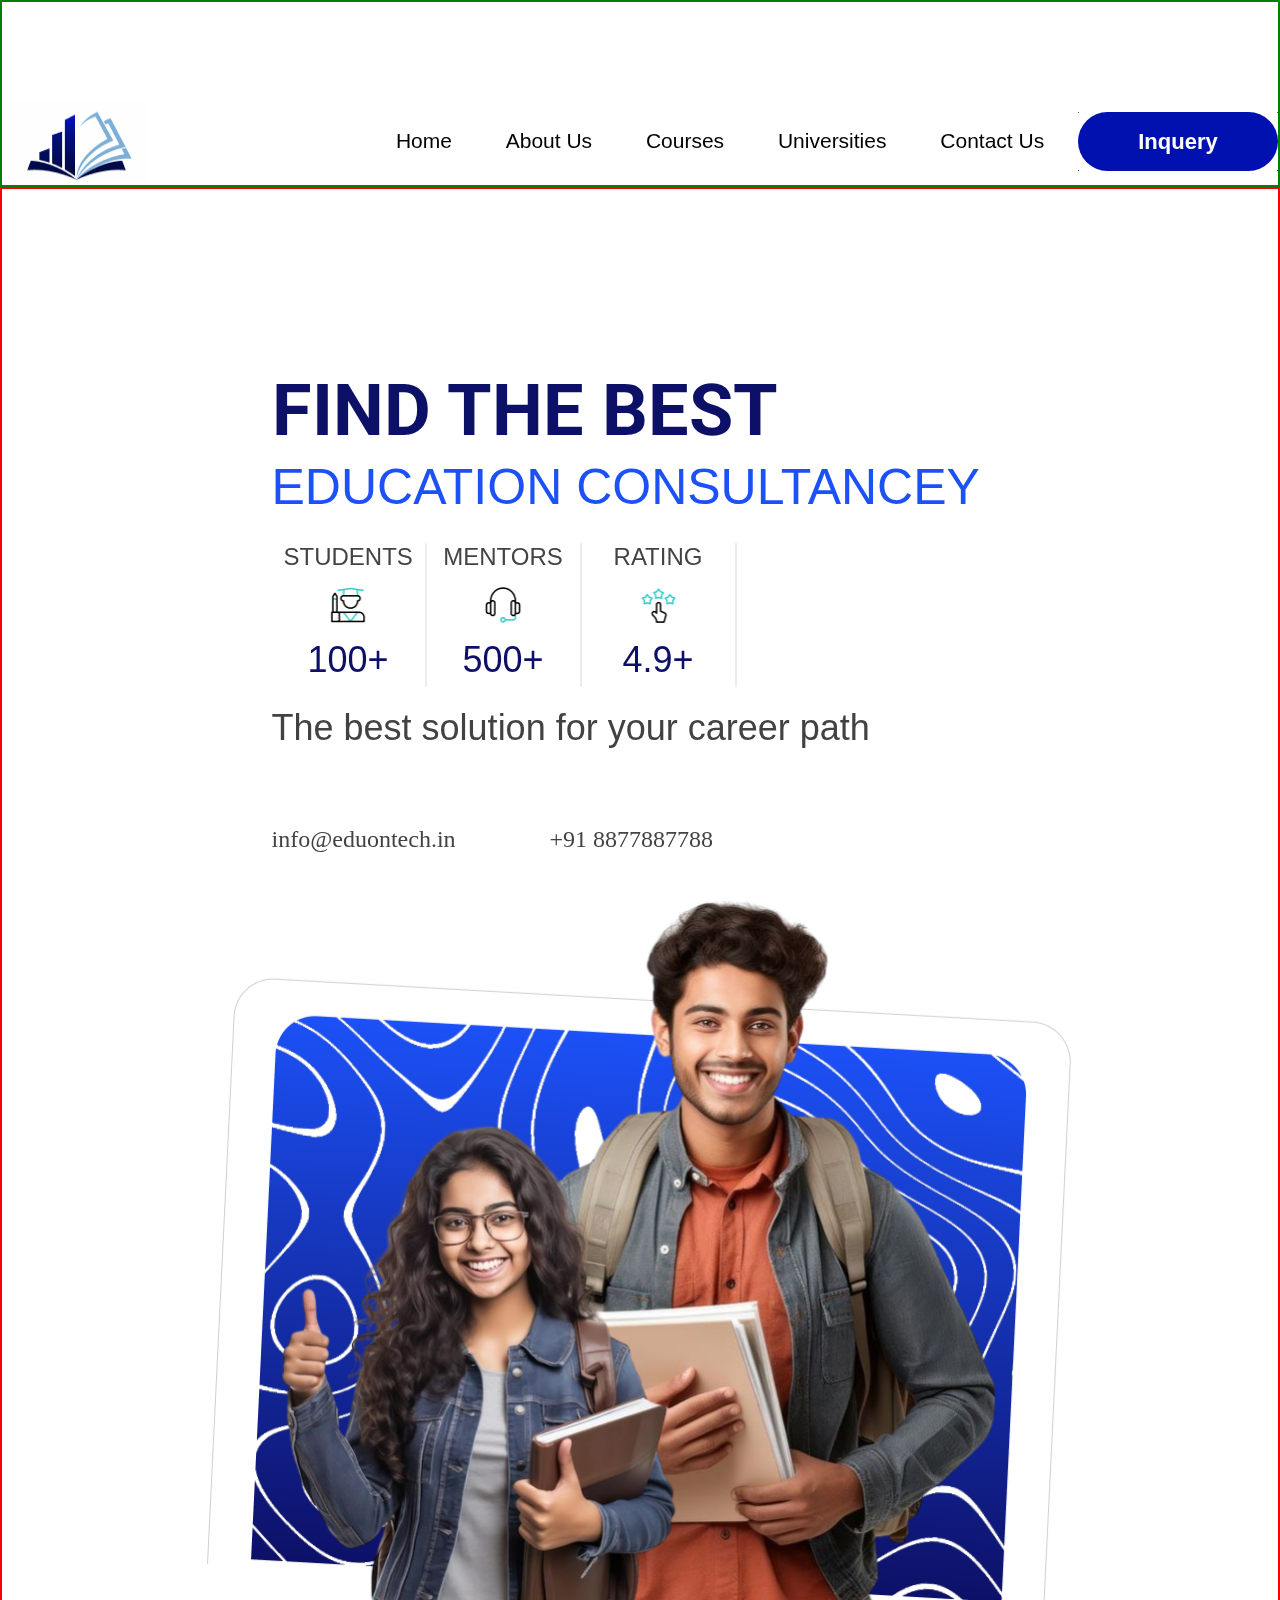
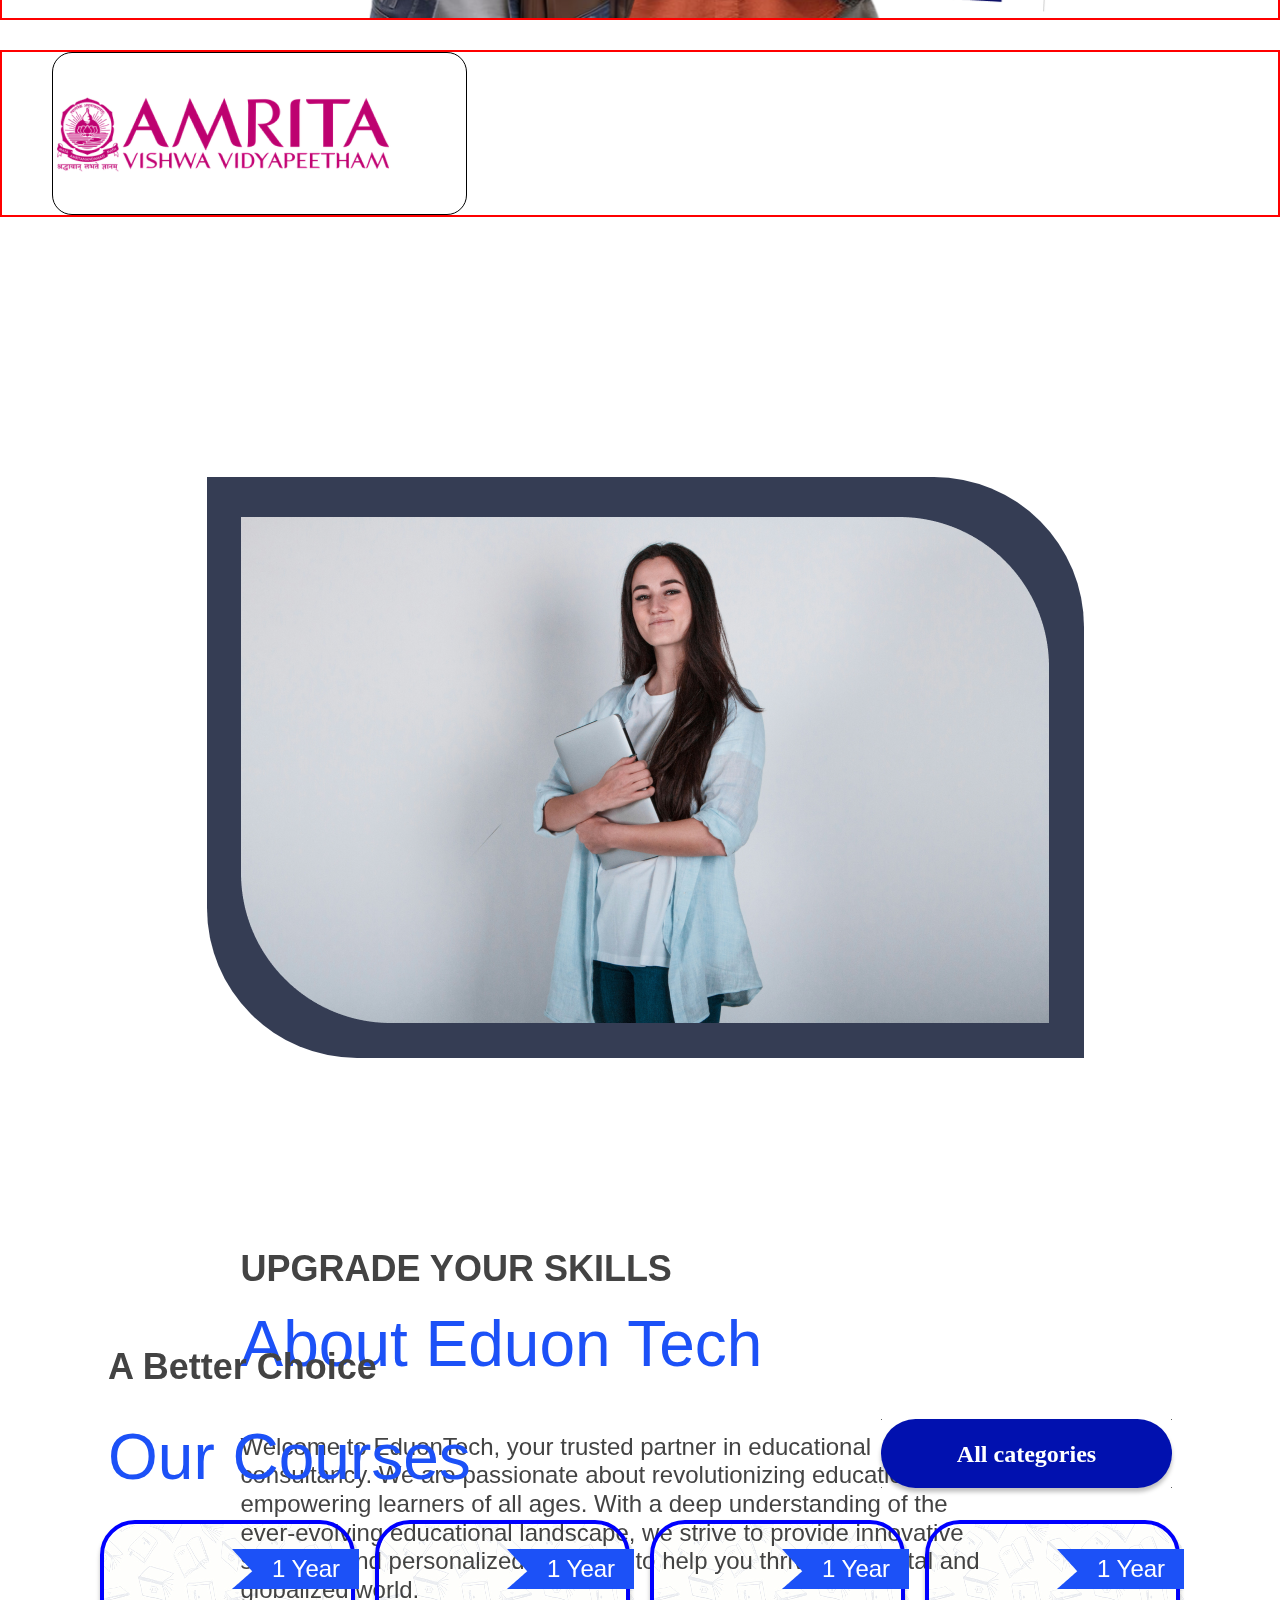
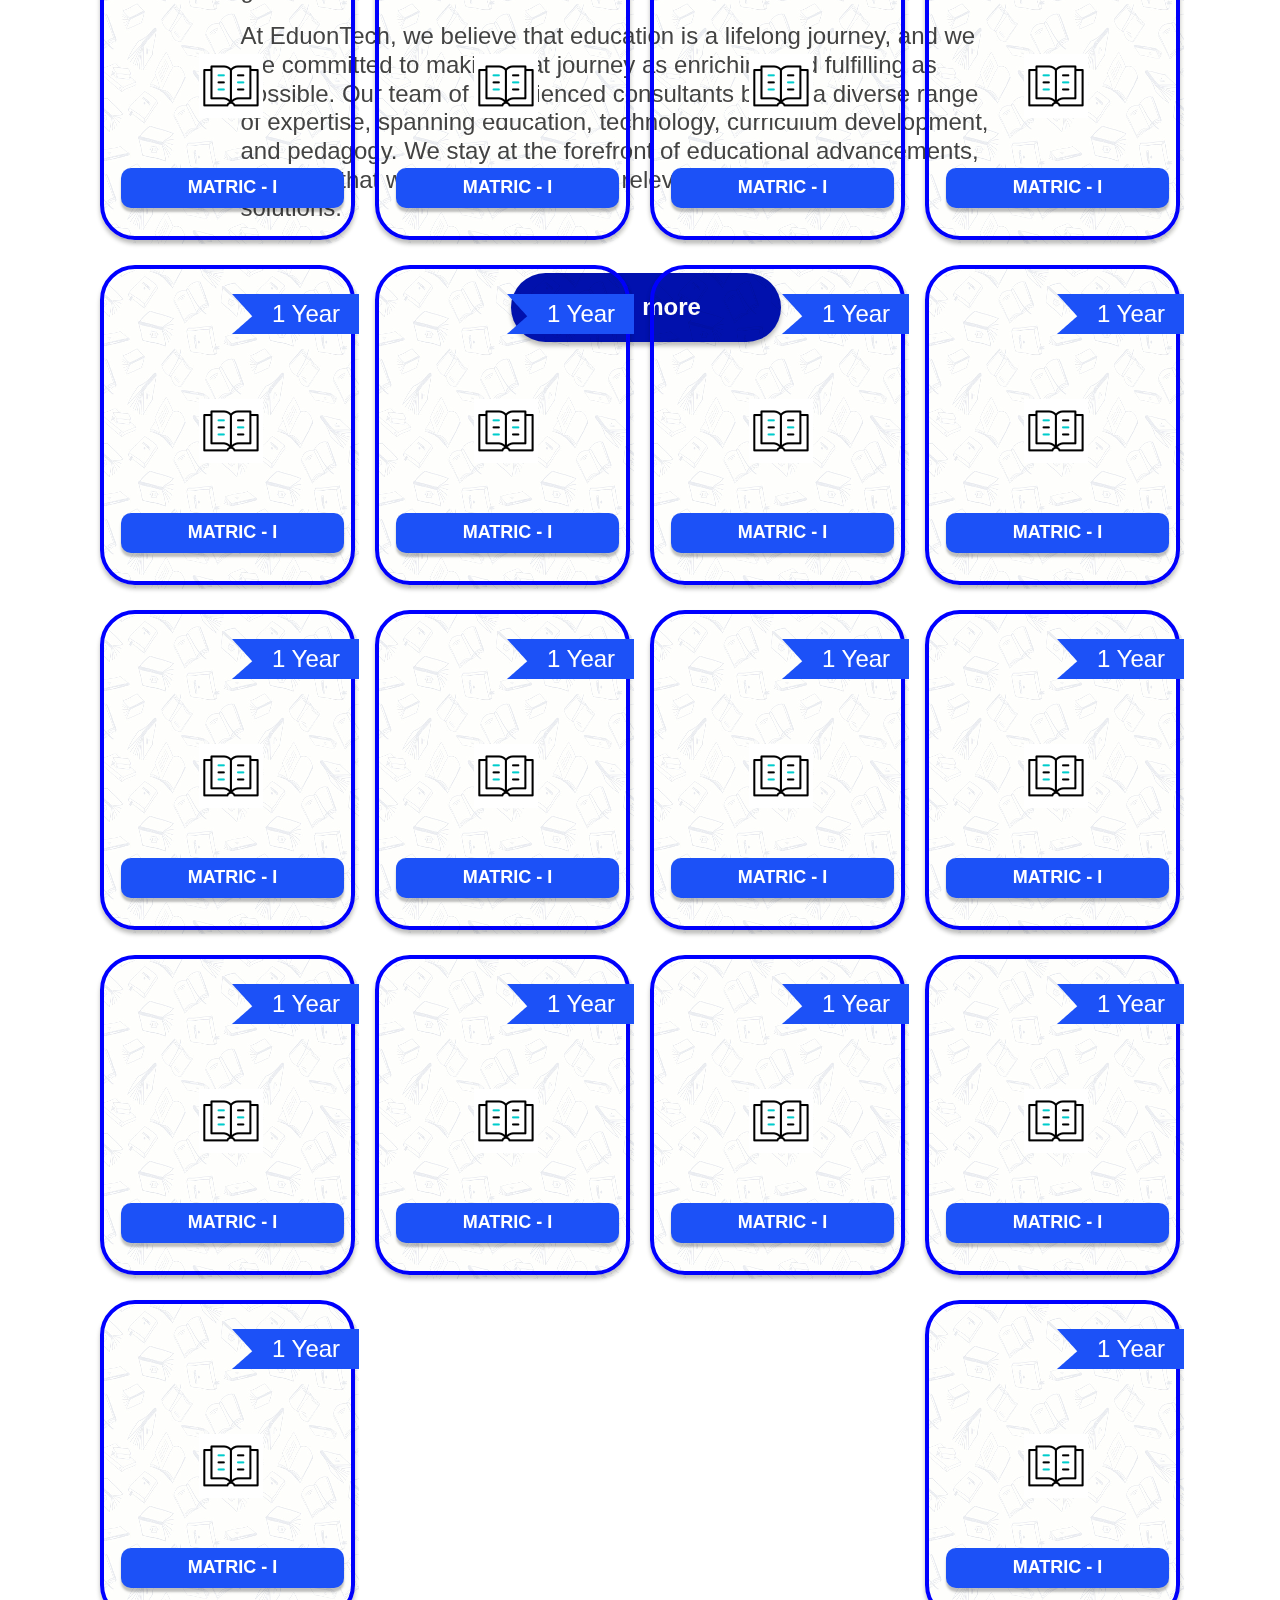
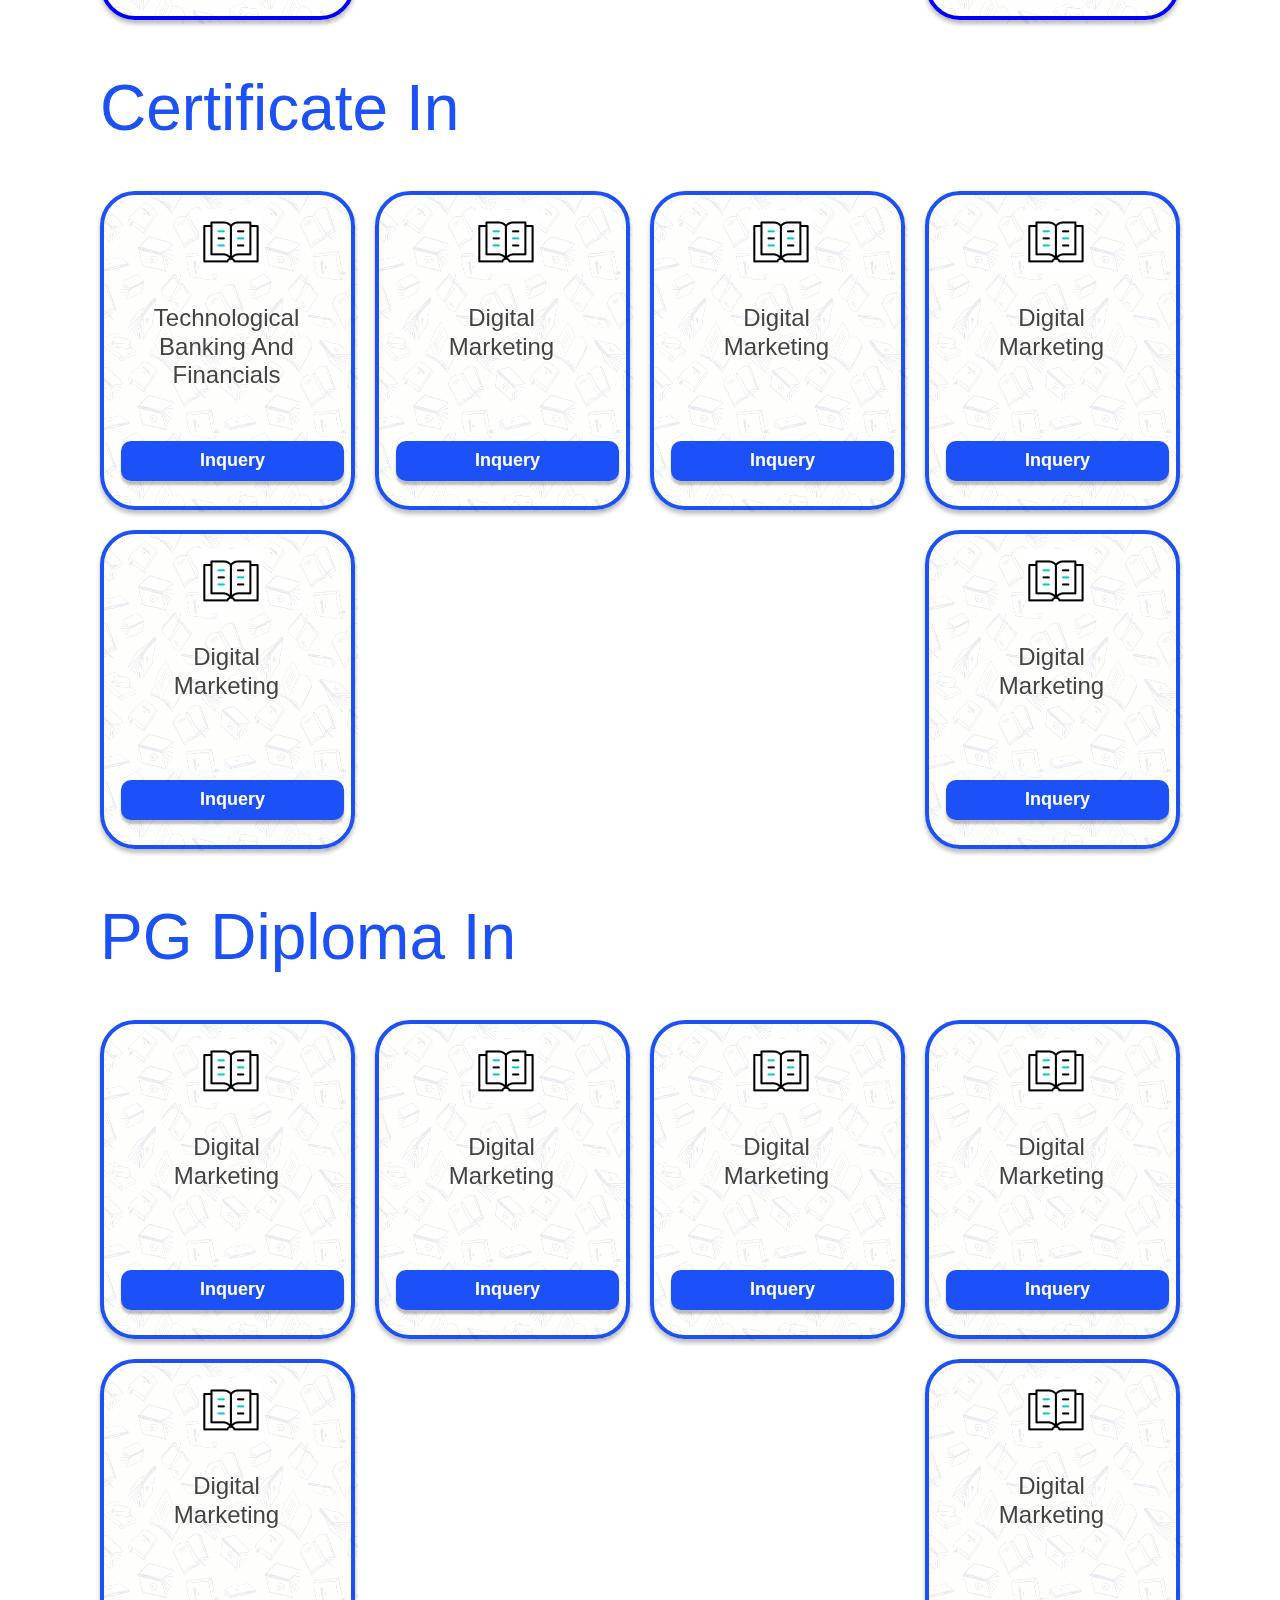
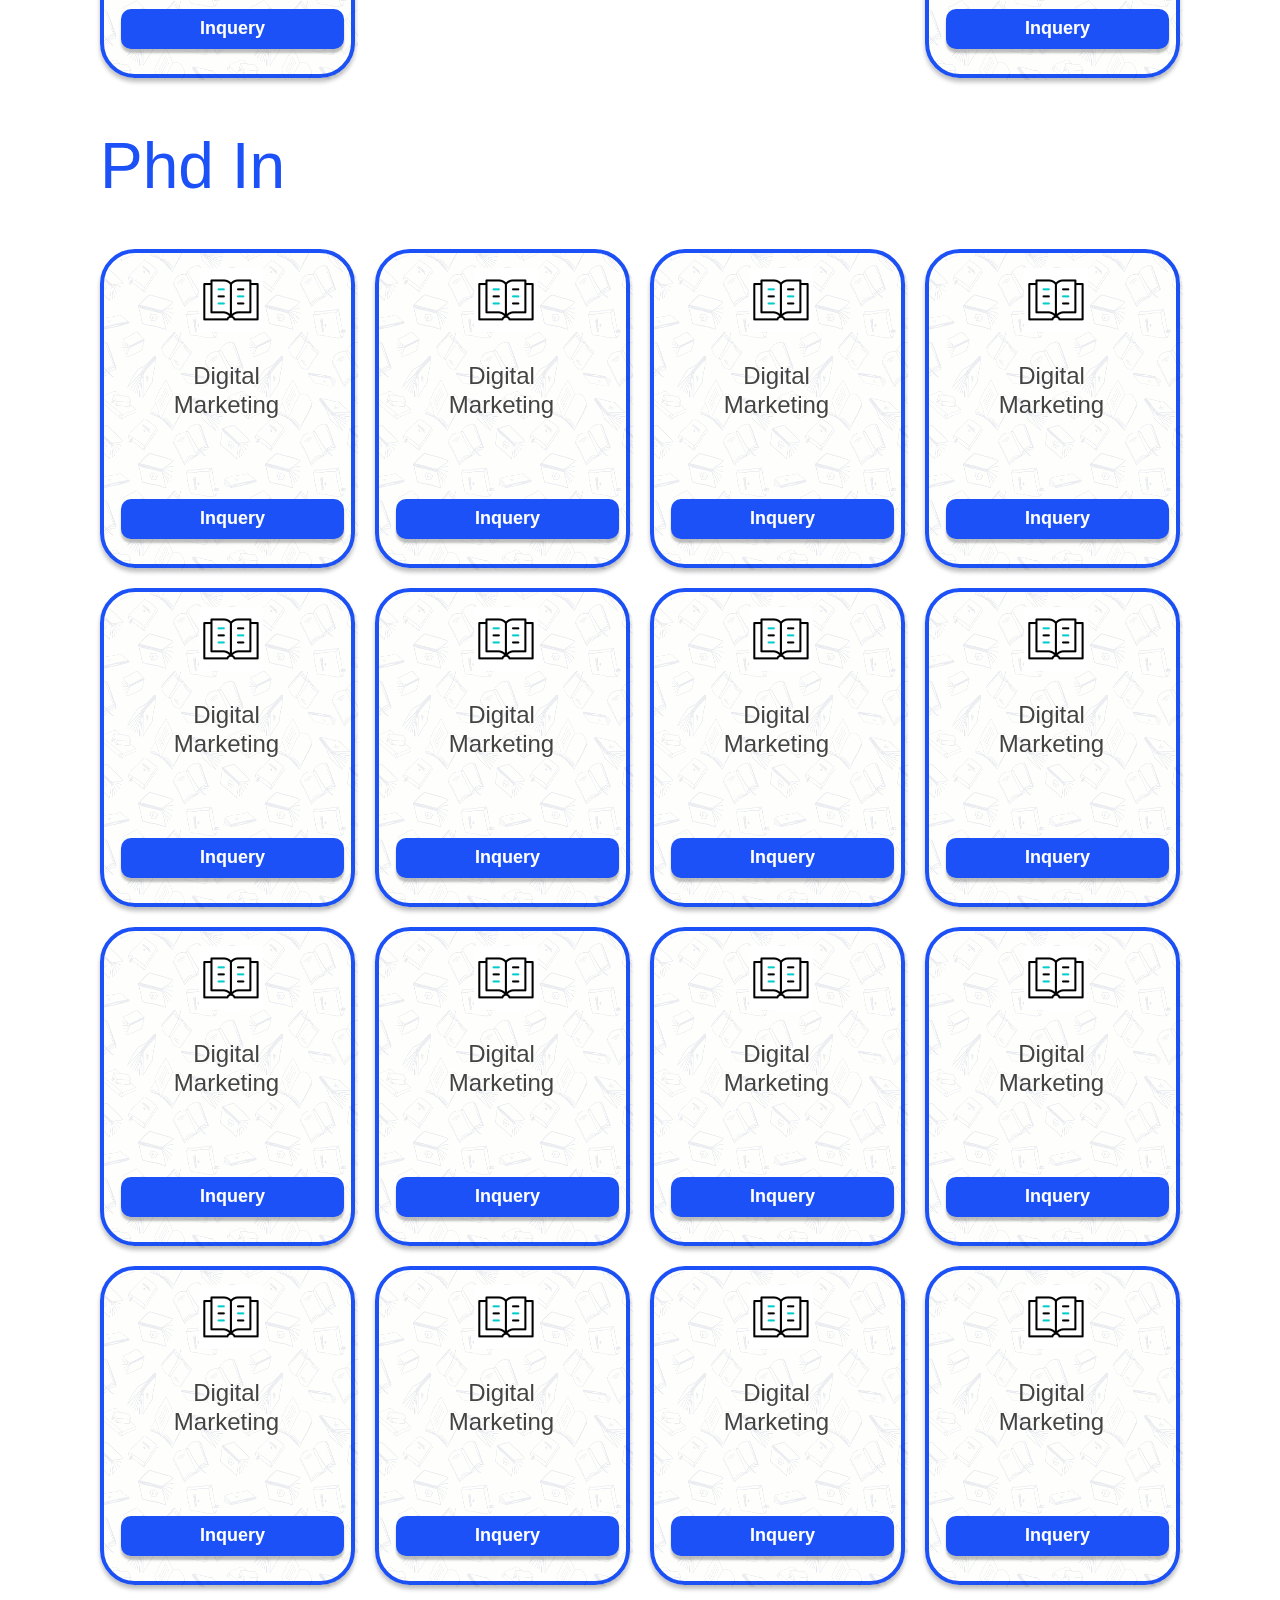
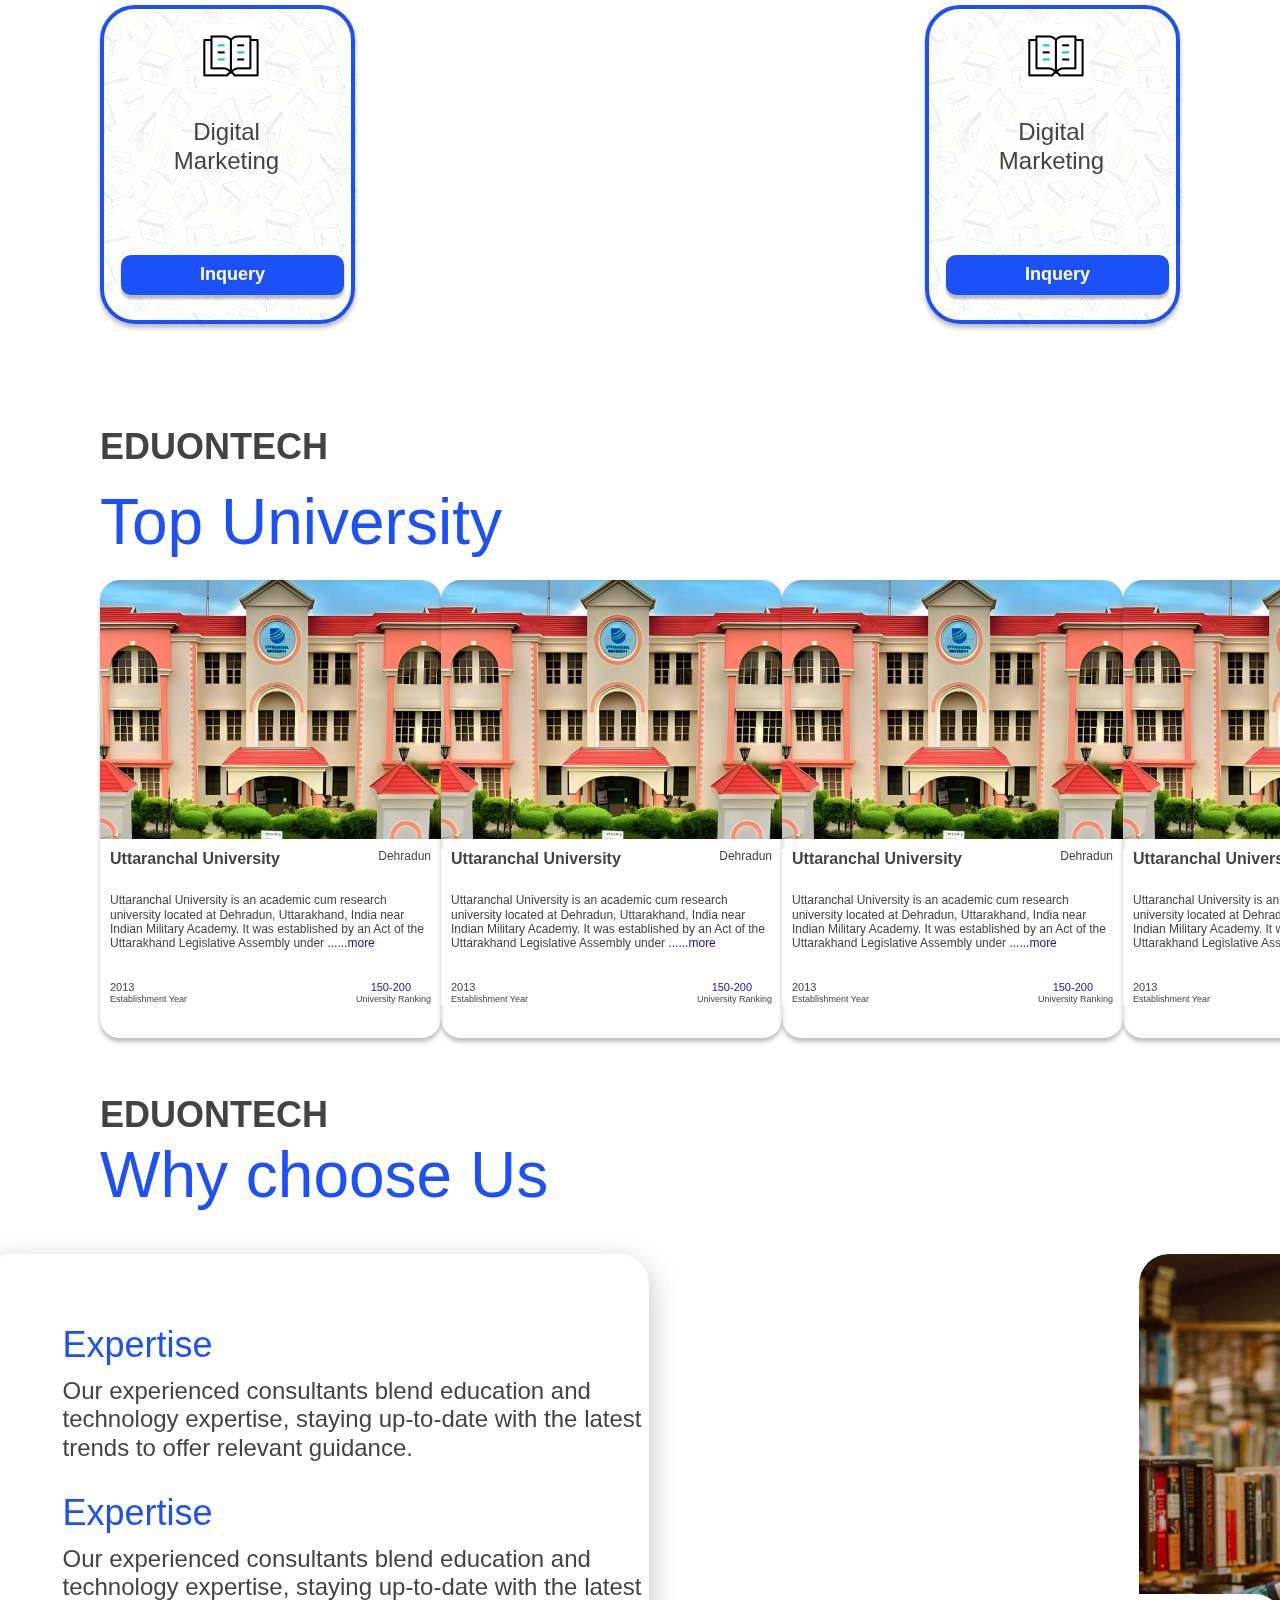
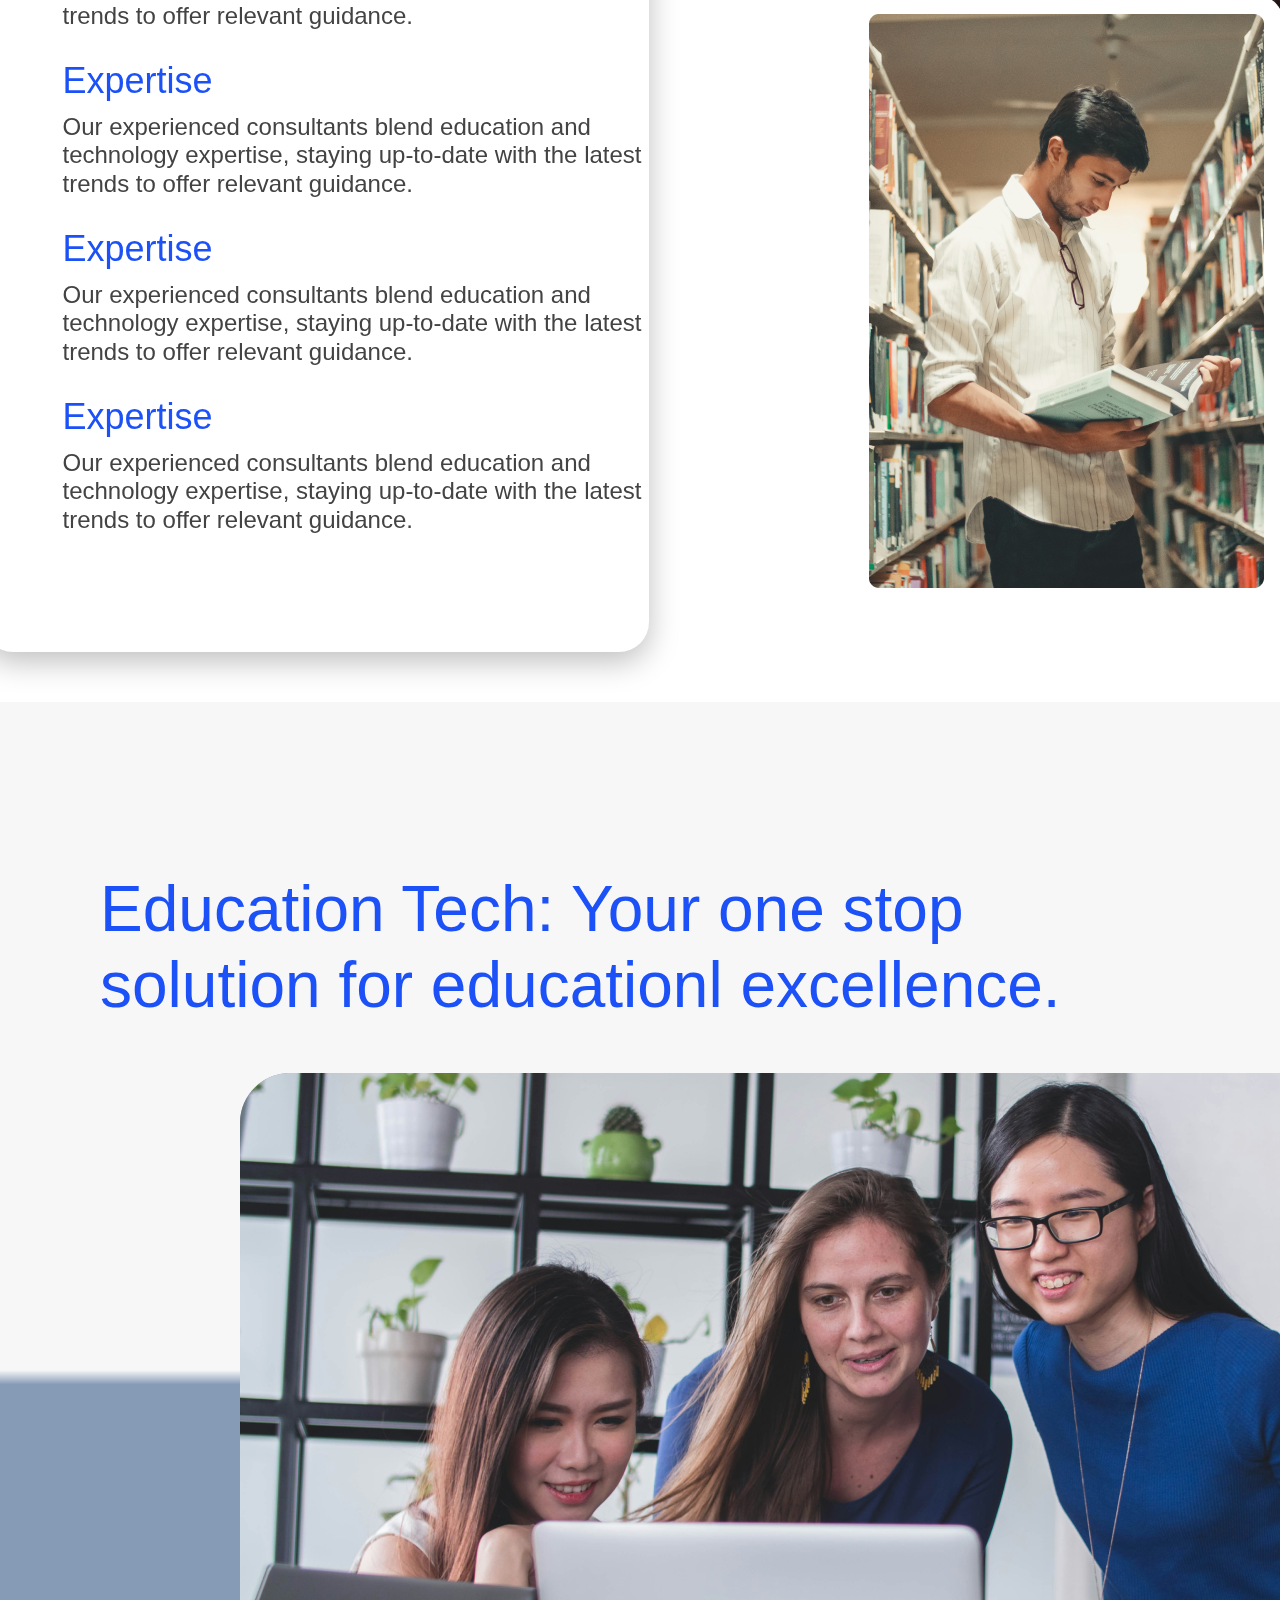
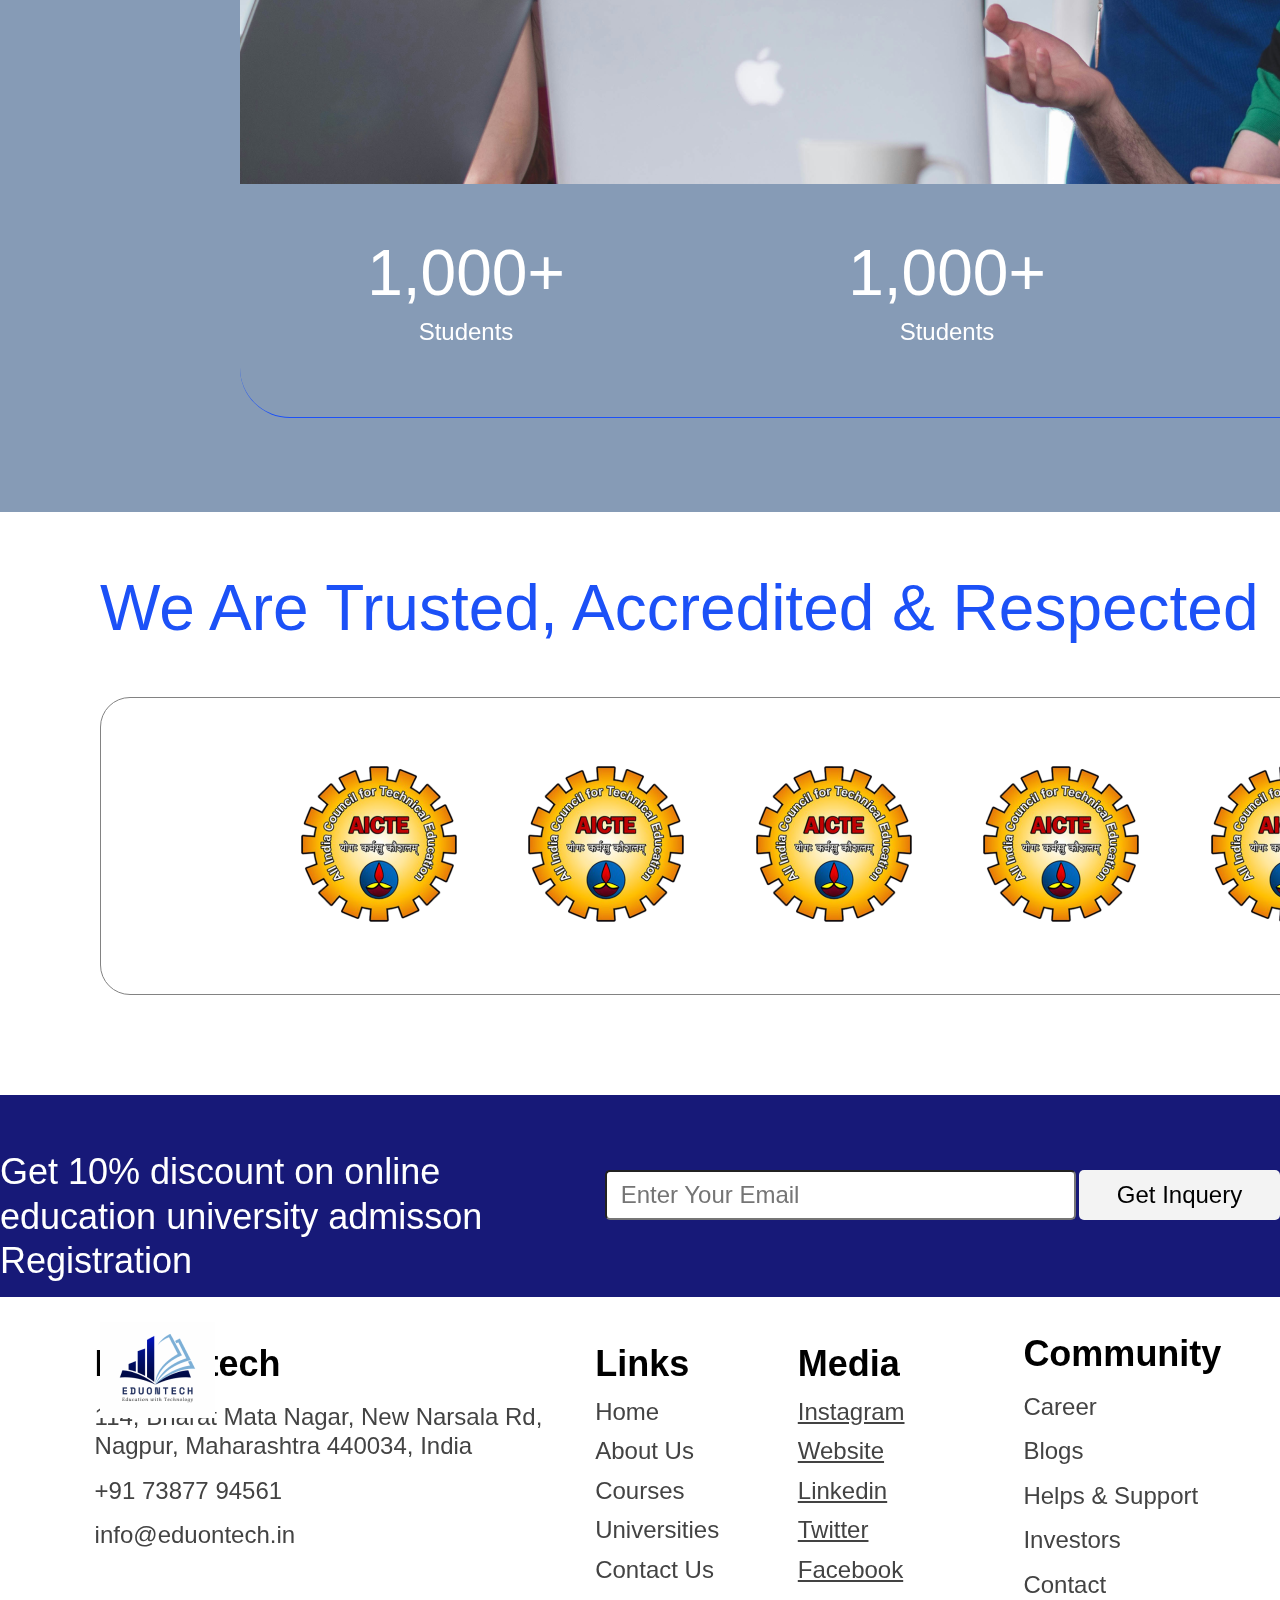
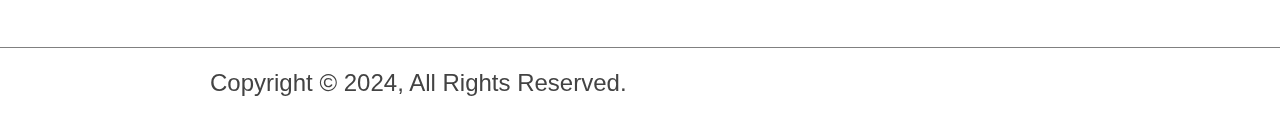
==== commit dcc195ac: "add media query in stylsheet" ====
--- a/index.html
+++ b/index.html
@@ -34,42 +34,32 @@
 
     <header>
 
-        <!--NavBar  Section Start From Here-->
-
-        <nav>
-
-            <div class="navbar-left">
-
+        <nav class="navbar">
+            <div class="left">
                 <div class="navbar-icon">
                     <img src="./assests/header/Icon.png" alt="icon" />
                 </div>
 
                 <div class="navbar-icon-text">
-                    <p id="navbar-icon-text1">Eduontech</p>
-                    <p id="navbar-icon-text2">Education with technology</p>
-                </div>
-
-            </div>
-
-            <div class="navbar-right">
-
-                <ul>
-                    <li>Home</li>
-                    <li>About Us</li>
-                    <li>Courses</li>
-                    <li>Universities</li>
-                    <li>Contact Us</li>
+                    <span id="navbar-icon-text1">Eduontech</span>
+                    <span id="navbar-icon-text2">Education with technology</span>
+                </div>
+            </div>
+            <div class="right">
+                <input type="checkbox" id="check">
+                <label for="check" class="checkBtn">
+                    <i class="fa fa-bars"></i>
+                </label>
+                <ul class="list">
+                    <li><a href="#">Home</a></li>
+                    <li><a href="#">About Us</a></li>
+                    <li><a href="#">Courses</a></li>
+                    <li><a href="#">Universities</a></li>
+                    <li><a href="#">Contact Us</a></li>
+                    <li><button>Inquery</button></li>
                 </ul>
-
-            </div>
-
-            <button class="navbar-btn">
-                Enquiry
-            </button>
-
+            </div>
         </nav>
-        <!--NavBar Section Close Here-->
-
     </header>
 
     <!--Header Section Close Here-->
@@ -140,7 +130,7 @@
                     <img src="./assests/section2/university1.png" alt="university1" />
                 </div>
 
-                <div>
+                <!-- <div>
                     <img src="./assests/section2/university2.png" alt="university2" />
                 </div>
 
@@ -150,7 +140,7 @@
 
                 <div>
                     <img src="./assests/section2/university4.png" alt="university4" />
-                </div>
+                </div> -->
 
             </div>
 
--- a/style.css
+++ b/style.css
@@ -1,82 +1,70 @@
 @import url('https://fonts.cdnfonts.com/css/sf-pro-display');
 
 /* Root CSS */
-
 * {
     margin: 0%;
     padding: 0%;
+    box-sizing: border-box;
 }
 
 /* Body CSS */
 body {
     background-color: #FFFFFF;
     color: #434343;
-    width:1905px;
-}
+    /* width:1905px; */
+}
+
 
 /* Header Section CSS Start From Here */
 
 header {
+    border: 2px solid green;
+    background-color: #FFFFFF;
+}
+
+
+/* NavBar CSS Start From Here */
+
+.navbar {
+
+    background-color: #ffffff;
+    height: 83px;
+    display: flex;
+    justify-content: space-around;
+    /* align-items: center; */
+    margin-top: 100px;
+}
+
+.left {
     /* border: 2px solid red; */
-    background-color: #FFFFFF;
-}
-
-/* Navbar CSS Start From Here */
-
-nav {
-    /* border: 2px solid red; */
+    width: 465px;
+    height: 83px;
     display: flex;
-    justify-content: space-between;
-    align-items: center;
+}
+
+.left > .navbar-icon > img {
+    /* border: 2px solid green; */
+    width: 145px;
+    height: 80px;
+}
+
+.left > .navbar-icon-text {
+    /* border: 2px solid purple; */
+    width: 100%;
     height: 83px;
-    margin: 100px 100px 0px 100px;
-}
-
-nav ul {
-    display: flex;
-    justify-content: center;
-}
-
-nav ul li {
-    list-style: none;
-    margin: 0 40px;
-    font-weight: 500px;
-    font-size: 24px;
-    line-height: 28.64px;
-    color: #434343;
-    font-family: 'SF Pro Display', sans-serif;
-}
-
-nav ul li:hover {
-    color: #1C51F7;
-    cursor: grab;
-}
-
-.navbar-left {
-    /* border: 1px solid green; */
-    height: 83px;
-    width: 465px;
-    display: flex;
-    flex-wrap: nowrap;
-    flex-direction: row;
-}
-
-.navbar-icon {
-    /* border: 1px solid red; */
-    height: 83px;
-    width: 145px;
-}
-
-.navbar-icon-text {
-    /* border : 1px solid blue; */
-    width: 100%;
+}
+
+.left > .navbar-icon-text > span {
+    display: block;
+    width: 200px;
+    height: 31px;
+    /* border: 2px solid orange; */
 }
 
 #navbar-icon-text1 {
     /* border: 2px solid green; */
-    margin-top: 14px;
+    margin-top: 15px;
     font-family: "IBM Plex Mono", monospace;
-    ;
     font-weight: 700;
     font-size: 24px;
     line-height: 31.2px;
@@ -90,14 +78,55 @@
     font-size: 16px;
     line-height: 18.75.2px;
     color: #828282;
-}
-
-.navbar-right {
-    /* border: 2px solid orange; */
-    background-color: #ffffff;
-}
-
-.navbar-btn {
+    margin-top: 2px;
+}
+
+.right {
+    width: 1122px;
+    height: 83px;
+    /* border: 2px solid red; */
+}
+
+.checkBtn {
+    display: none;
+}
+
+#check {
+    display: none;
+}
+
+.checkBtn {
+    cursor: pointer;
+    font-size: 30px;
+    float: right;
+    color: #ed1e79;
+    line-height: 80px;
+}
+
+.right ul {
+    display: flex;
+    justify-content: space-between;
+    list-style: none;
+    margin-top: 25px;
+
+}
+
+.right ul li a {
+    /* border: 2px solid green; */
+    padding: 10px 20px;
+    font-size: 1.2rem;
+    color: black;
+    cursor: pointer;
+    text-decoration: none;
+    transition: all 1s;
+    font-size: 24px;
+    font-weight: 500;
+    line-height: 28.64px;
+    font-family: 'SF Pro Display', sans-serif;
+    gap: 48px;
+}
+
+.right ul li button {
     /* border: 2px solid yellow; */
     font-family: 'SF Pro Display', sans-serif;
     background-color: #0111AF;
@@ -115,19 +144,302 @@
     opacity: 0px;
     border: 1px solid;
     border-image-source: linear-gradient(90deg, #828282 0%, #424242 100%);
-
-    box-shadow: 0px 4px 4px 0px #00000040;
-    /* box-shadow: 3px 2px 9px 0px #0000001A;
-    box-shadow: 14px 8px 16px 0px #00000017;
-    box-shadow: 30px 17px 21px 0px #0000000D;
-    box-shadow: 54px 31px 25px 0px #00000003;
-    box-shadow: 85px 49px 27px 0px #00000000; */
-
-}
-
-/* Navbar CSS End Here */
-
-/* Header Section CSS End Here*/
+    margin-top: -20px;
+}
+
+
+.right ul li a:hover {
+    border-radius: 7px;
+    color: blue;
+}
+
+
+
+/* NavBar CSS End Here */
+
+/* Navbar Media Query Start From Here */
+
+@media screen and (max-width:1450px) {
+
+    .navbar {
+        background-color: #ffffff;
+        height: 83px;
+        display: flex;
+        justify-content: space-around;
+        /* align-items: center; */
+        margin-top: 100px;
+    }
+
+    .left {
+        /* border: 2px solid red; */
+        width: 465px;
+        height: 83px;
+        display: flex;
+    }
+
+    .left>.navbar-icon>img {
+        /* border: 2px solid green; */
+        width: 145px;
+        height: 80px;
+    }
+
+
+    .left>.navbar-icon-text {
+        /* border: 2px solid purple; */
+        width: 100%;
+        height: 83px;
+    }
+
+    .left>.navbar-icon-text>span {
+        /* display: none; */
+        display: block;
+        width: 200px;
+        height: 31px;
+        /* border: 2px solid orange; */
+    }
+
+
+    #navbar-icon-text1 {
+        /* border: 2px solid green; */
+        display: none;
+        margin-top: 15px;
+        font-family: "IBM Plex Mono", monospace;
+        font-weight: 700;
+        font-size: 24px;
+        line-height: 31.2px;
+        color: linear-gradient(355.3deg, #000E65 -6.81%, #001CCB 69.23%);
+    }
+
+    #navbar-icon-text2 {
+        /* border: 2px solid green; */
+        display: none;
+        font-family: "Roboto", sans-serif;
+        font-weight: 400;
+        font-size: 16px;
+        line-height: 18.75.2px;
+        color: #828282;
+        margin-top: 2px;
+
+    }
+
+    .right {
+        /* border: 2px solid red; */
+        width: 1122px;
+        height: 83px;
+      
+    }
+
+    .checkBtn {
+        display: none;
+    }
+
+    #check {
+        display: none;
+    }
+
+    .checkBtn {
+        cursor: pointer;
+        font-size: 30px;
+        float: right;
+        color: #ed1e79;
+        line-height: 80px;
+    }
+
+    .right ul {
+        display: flex;
+        justify-content: space-between;
+        list-style: none;
+        margin-top: 25px;
+
+    }
+
+    .right ul li a {
+        /* border: 2px solid green; */
+        padding: 10px 20px;
+        /* font-size: 1.2rem; */
+        color: black;
+        cursor: pointer;
+        text-decoration: none;
+        transition: all 1s;
+        font-size: 21px;
+        font-weight: 500;
+        line-height: 28.64px;
+        font-family: 'SF Pro Display', sans-serif;
+        gap: 48px;
+    }
+
+
+    .right ul li button {
+        /* border: 2px solid yellow; */
+        font-family: 'SF Pro Display', sans-serif;
+        background-color: #0111AF;
+        color: #FFFFFF;
+        font-size: 22px;
+        font-weight: 700;
+        line-height: 28.64px;
+        text-align: center;
+        width: 200px;
+        height: 59px;
+        gap: 8px;
+        padding-top: 15px;
+        border-radius: 100px;
+        border: 1px;
+        opacity: 0px;
+        border: 1px solid;
+        border-image-source: linear-gradient(90deg, #828282 0%, #424242 100%);
+        margin-top: -15px;
+    }
+
+
+    .right ul li a:hover {
+        border-radius: 7px;
+        color: blue;
+    }
+}
+
+@media screen and (max-width:1200px) {
+
+    .navbar {
+        background-color: #ffffff;
+        height: 83px;
+        display: flex;
+        justify-content: space-around;
+        /* align-items: center; */
+        margin-top: 100px;
+    }
+
+    .left {
+        /* border: 2px solid red; */
+        width: 465px;
+        height: 83px;
+        display: flex;
+    }
+
+    .left > .navbar-icon > img {
+        /* border: 2px solid green; */
+        width: 145px;
+        height: 80px;
+    }
+
+
+    .left > .navbar-icon-text {
+        /* border: 2px solid purple; */
+        width: 100%;
+        height: 83px;
+    }
+
+    .left > .navbar-icon-text > span {
+        /* display: none; */
+        display: inline-block;
+        width: 200px;
+        height: 31px;
+        /* border: 2px solid orange; */
+    }
+
+
+    #navbar-icon-text1 {
+        /* border: 2px solid green; */
+        display: inline-block;
+        margin-top: 15px;
+        font-family: "IBM Plex Mono", monospace;
+        font-weight: 700;
+        font-size: 24px;
+        line-height: 31.2px;
+        color: linear-gradient(355.3deg, #000E65 -6.81%, #001CCB 69.23%);
+    }
+
+    #navbar-icon-text2 {
+        /* border: 2px solid green; */
+        /* display: none; */
+        display: inline-block;
+        font-family: "Roboto", sans-serif;
+        font-weight: 400;
+        font-size: 16px;
+        line-height: 18.75.2px;
+        color: #828282;
+        margin-top: 2px;
+    }
+
+
+    .right {
+        width: 100px;
+        height: 83px;
+        /* border: 2px solid red; */
+    }
+
+
+    .right ul {
+        /* border: 2px solid green; */
+        width: 100%;
+        height: 100vh;
+        background-color: rgb(22, 7, 36);
+        text-align: center;
+        display: flex;
+        flex-direction: column;
+        position: fixed;
+        top: 10rem;
+        left: 100%;
+        transition: all 1s;
+        justify-content: flex-start;
+    }
+
+    .right ul li {
+        margin-top: 60px;
+    }
+
+    .right ul li a {
+        padding: 10px 20px;
+        color: #ffffff;
+        cursor: pointer;
+        text-decoration: none;
+        transition: all 1s;
+        font-size: 24px;
+        font-weight: 500;
+        line-height: 28.64px;
+        font-family: 'SF Pro Display', sans-serif;
+    }
+
+    .right > ul > li > button {
+        /* border: 2px solid yellow; */
+        font-family: 'SF Pro Display', sans-serif;
+        background-color: #0111AF;
+        color: #FFFFFF;
+        font-size: 24px;
+        font-weight: 700;
+        line-height: 28.64px;
+        text-align: center;
+        padding-bottom: 50px;
+        width: 200px;
+        height: 59px;
+        gap: 8px;
+        border-radius: 100px;
+        border: 1px;
+        opacity: 0px;
+        border: 1px solid;
+        border-image-source: linear-gradient(90deg, #828282 0%, #424242 100%);
+        margin-top: -15px;
+
+    }
+
+    #check {
+        display: none;
+    }
+
+    .checkBtn {
+        display: block;
+        /* border: 2px solid green; */
+        margin-right: 30px;
+    }
+
+    #check:checked~ul {
+        left: 0%;
+    }
+
+}
+
+/* Media Screen End Here */
+
+/* Header Section CSS End Here */
 
 
 
@@ -144,10 +456,11 @@
 /* Section One CSS Start From Here */
 
 .section-one {
-    /* border: 2px solid red; */
+    border: 2px solid red;
     display: flex;
     flex-wrap: wrap;
     justify-content: space-evenly;
+    width: 100%;
 }
 
 .section-one>div {
@@ -278,6 +591,157 @@
     height: 100%;
 }
 
+
+@media screen and (max-width:800px){
+
+.section-one {
+    border: 2px solid red;
+    display: flex;
+    flex-wrap: wrap;
+    width:100%;
+    flex-direction: column;
+    justify-content: space-evenly;
+    /* background-color: orange; */
+}
+
+.section-one>div {
+    /* border: 2px solid blue; */
+    background-color: #FFFFFF;
+}
+
+.section-one-left {
+    /* border: 2px solid red; */
+    width: 100%;
+    height: 75vh;
+    margin-top: 30px;
+    gap: 50px;
+}
+
+.section-one-left-heading {
+    /* border : 2px solid blue; */
+    font-family: "Roboto", sans-serif;
+    font-size: 40px;
+    text-align: center;
+    font-weight: 700;
+    color: #0D1067;
+    line-height: 84.38px;
+
+}
+
+.section-one-left-subheading {
+    /* border: 2px solid red; */
+    font-size: 35px;
+    font-weight: 500;
+    text-align: center;
+    line-height: 45.21px;
+    color: #1C51F7;
+    /* color:red; */
+    font-family: 'SF Pro Display', sans-serif;
+}
+
+.section-one-left-box {
+    /* border: 2px solid green; */
+    height: 144px;
+    margin-top: 20px;
+    width: 100%;
+    display: flex;
+    flex-wrap: nowrap;
+    flex-direction: row;
+    justify-content: center;
+}
+
+.section-one-left-box>div {
+    /* border: 1px solid olive; */
+    height: 144px;
+    width: 135px;
+    padding: 0px 12px 0px 12px;
+    gap: 12px;
+    border: 0px 2px 0px 0px;
+    opacity: 0px;
+    border-right: 2px solid #ECECEC;
+    
+}
+
+.section-one-left-box>div>.boxName {
+    display: block;
+    font-family: 'SF Pro Display', sans-serif;
+    font-size: 22px;
+    font-weight: 500;
+    line-height: 28.64px;
+    text-align: center;
+}
+
+.section-one-left-box>div>.boxImg {
+    /* border: 2px solid red; */
+    margin-left: 25px;
+    margin-top: 10px;
+    display: block;
+    height: 48px;
+    width: 48px;
+}
+
+.section-one-left-box>div>.boxCount {
+    margin-top: 10px;
+    display: block;
+    font-family: 'SF Pro Display', sans-serif;
+    font-size: 30px;
+    font-weight: 500;
+    line-height: 42.96px;
+    text-align: center;
+    color: #0D1067;
+}
+
+.section-one-left-desc {
+    /* border: 2px solid orangered; */
+    margin-top: 20px;
+    font-size: 22px;
+    font-weight: 500;
+    line-height: 42.96px;
+    font-family: 'SF Pro Display', sans-serif;
+    color: #424242;
+    text-align: center;
+}
+
+.section-one-left-details {
+    /* border: 2px solid olive; */
+    margin-top: 75px;
+}
+
+
+.section-one-left>div>p {
+    /* border: 2px solid red; */
+    display: block;
+    margin-top:25px;
+    font-size: 20px;
+    font-weight: 400;
+    line-height: 28.64px;
+    font-family: SF Pro Display;
+    font-size: 24px;
+    font-weight: 400;
+    line-height: 28.64px;
+    text-align: center;
+
+}
+
+.section-one-left>div>.section-one-left-contact {
+    margin-left: 0px;
+    text-align: center;
+}
+
+.section-one-right {
+    border: 2px solid green;
+    width: 100%;
+    height: 50vh;
+}
+
+.section-one-right>img {
+    /* border: 2px solid green; */
+    width: 100%;
+    height: 50vh;
+}
+
+}
+
 /* Section One CSS End Here */
 
 
@@ -287,7 +751,7 @@
 /* Section Two CSS Start From Here */
 
 .section-two {
-    /* border: 2px solid red; */
+    border: 2px solid red;
     /* height: 210px; */
     width: 100%;
     margin-top: 30px;
@@ -314,7 +778,7 @@
     width: 340px;
     height: 103px;
     margin-top: 30px;
-    margin-left: 33px;
+    /* margin-left: 33px; */
 }
 
 /* Section Two CSS End Here*/
@@ -811,7 +1275,7 @@
 
 }
 
-.section-eight-card-container > div {
+.section-eight-card-container>div {
     /* border: 1px solid goldenrod; */
     width: 341px;
     height: 458px;
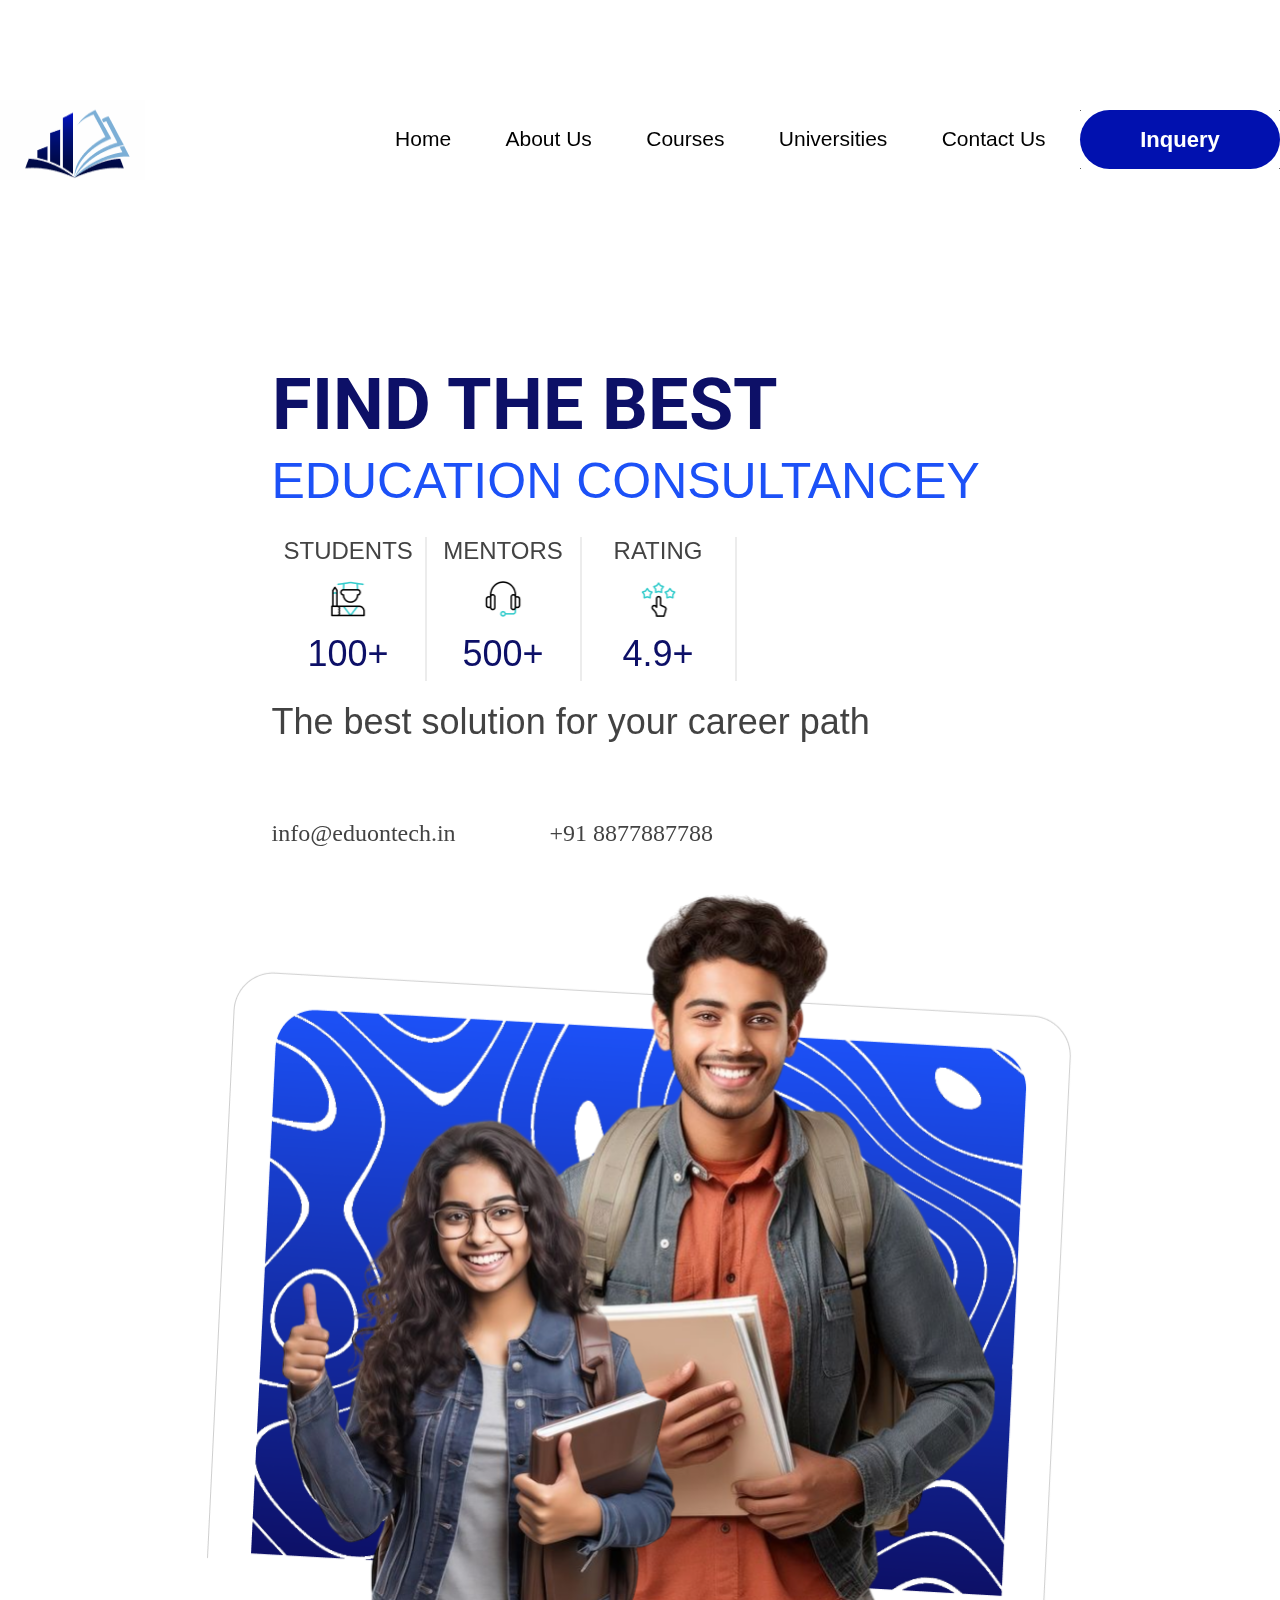
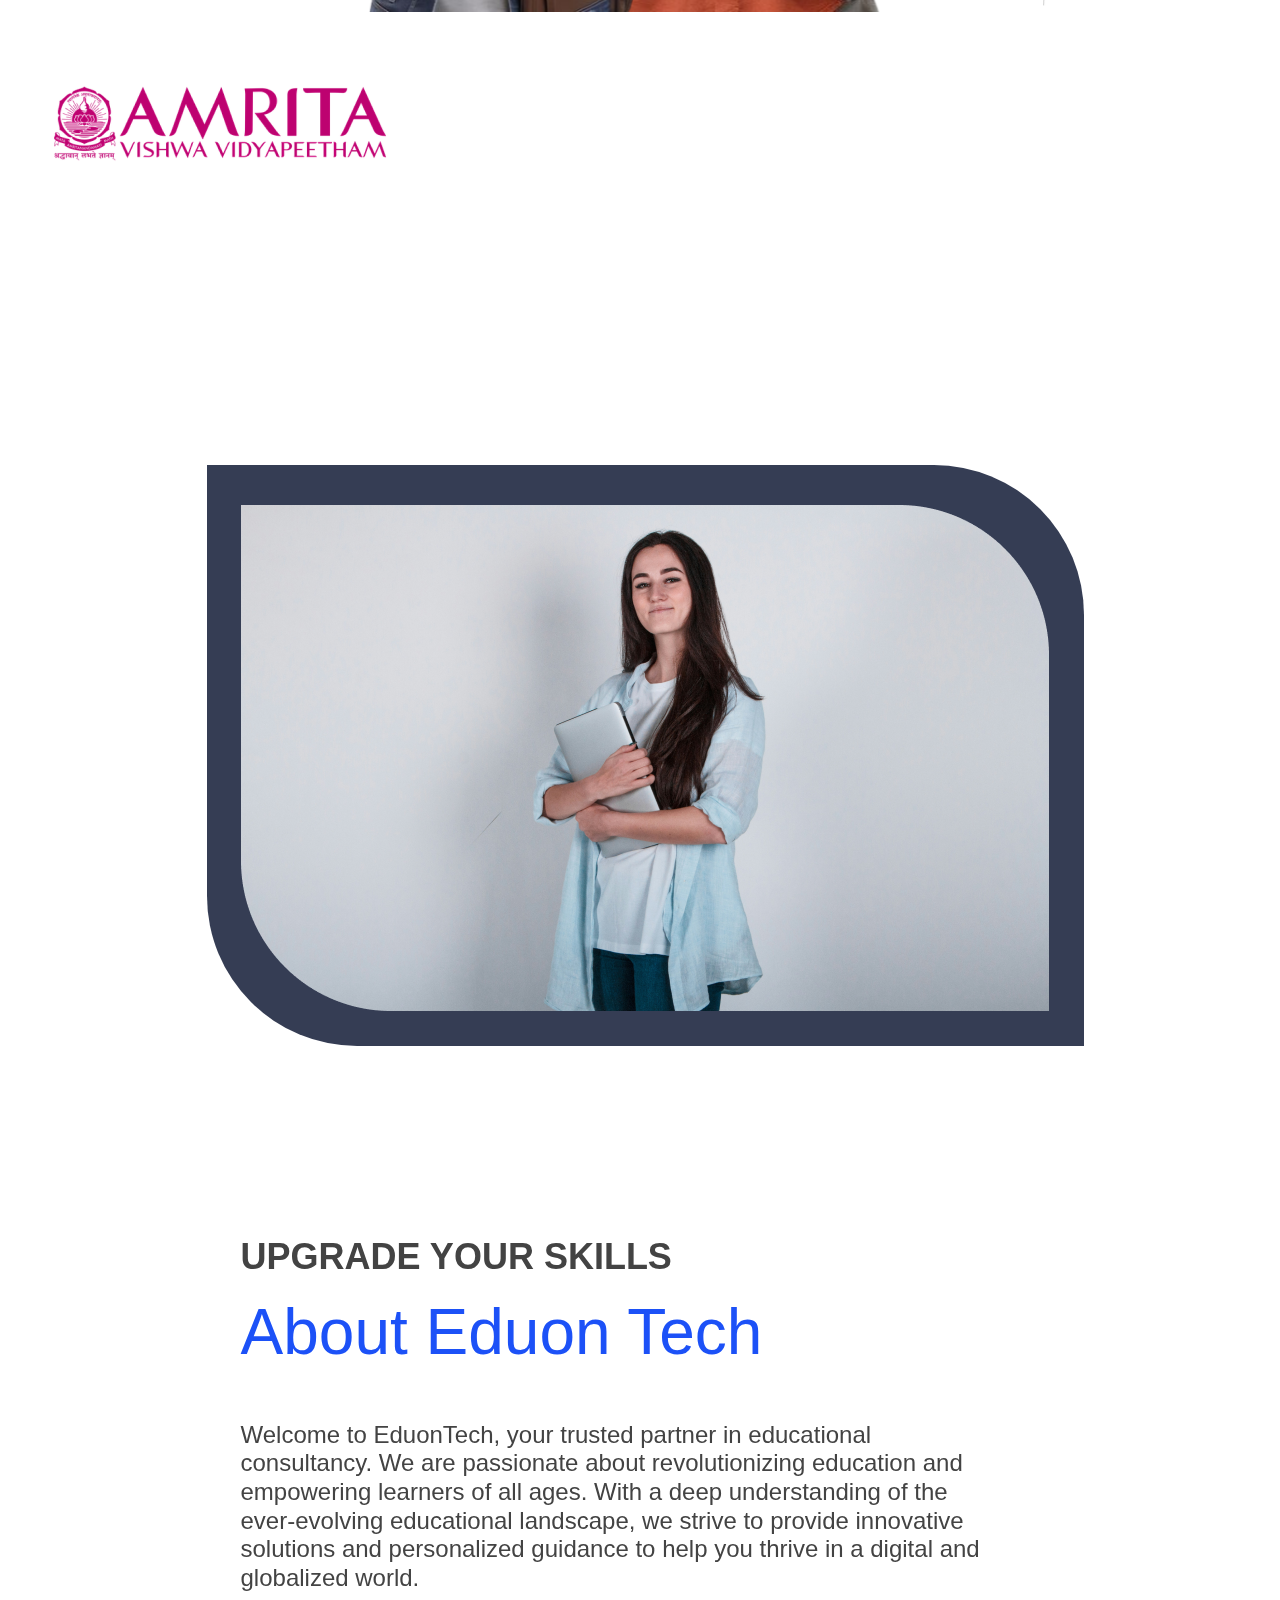
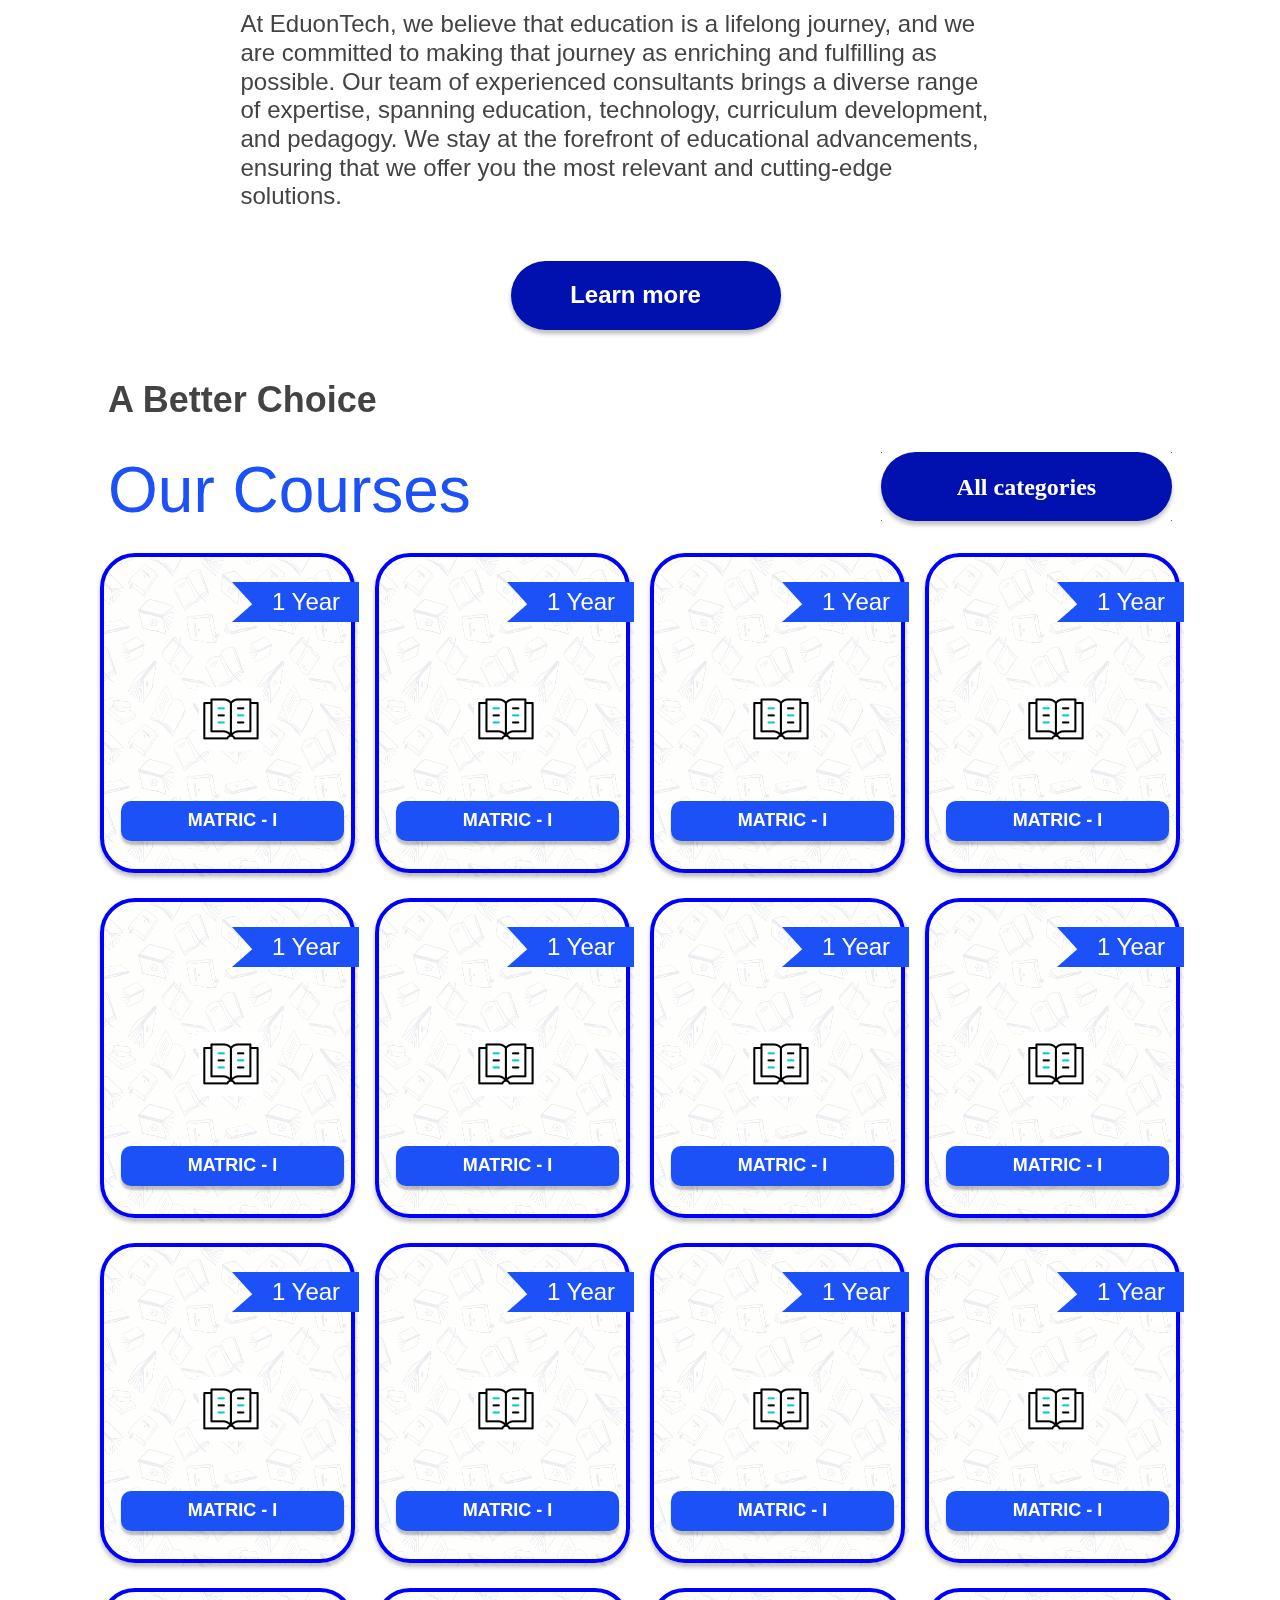
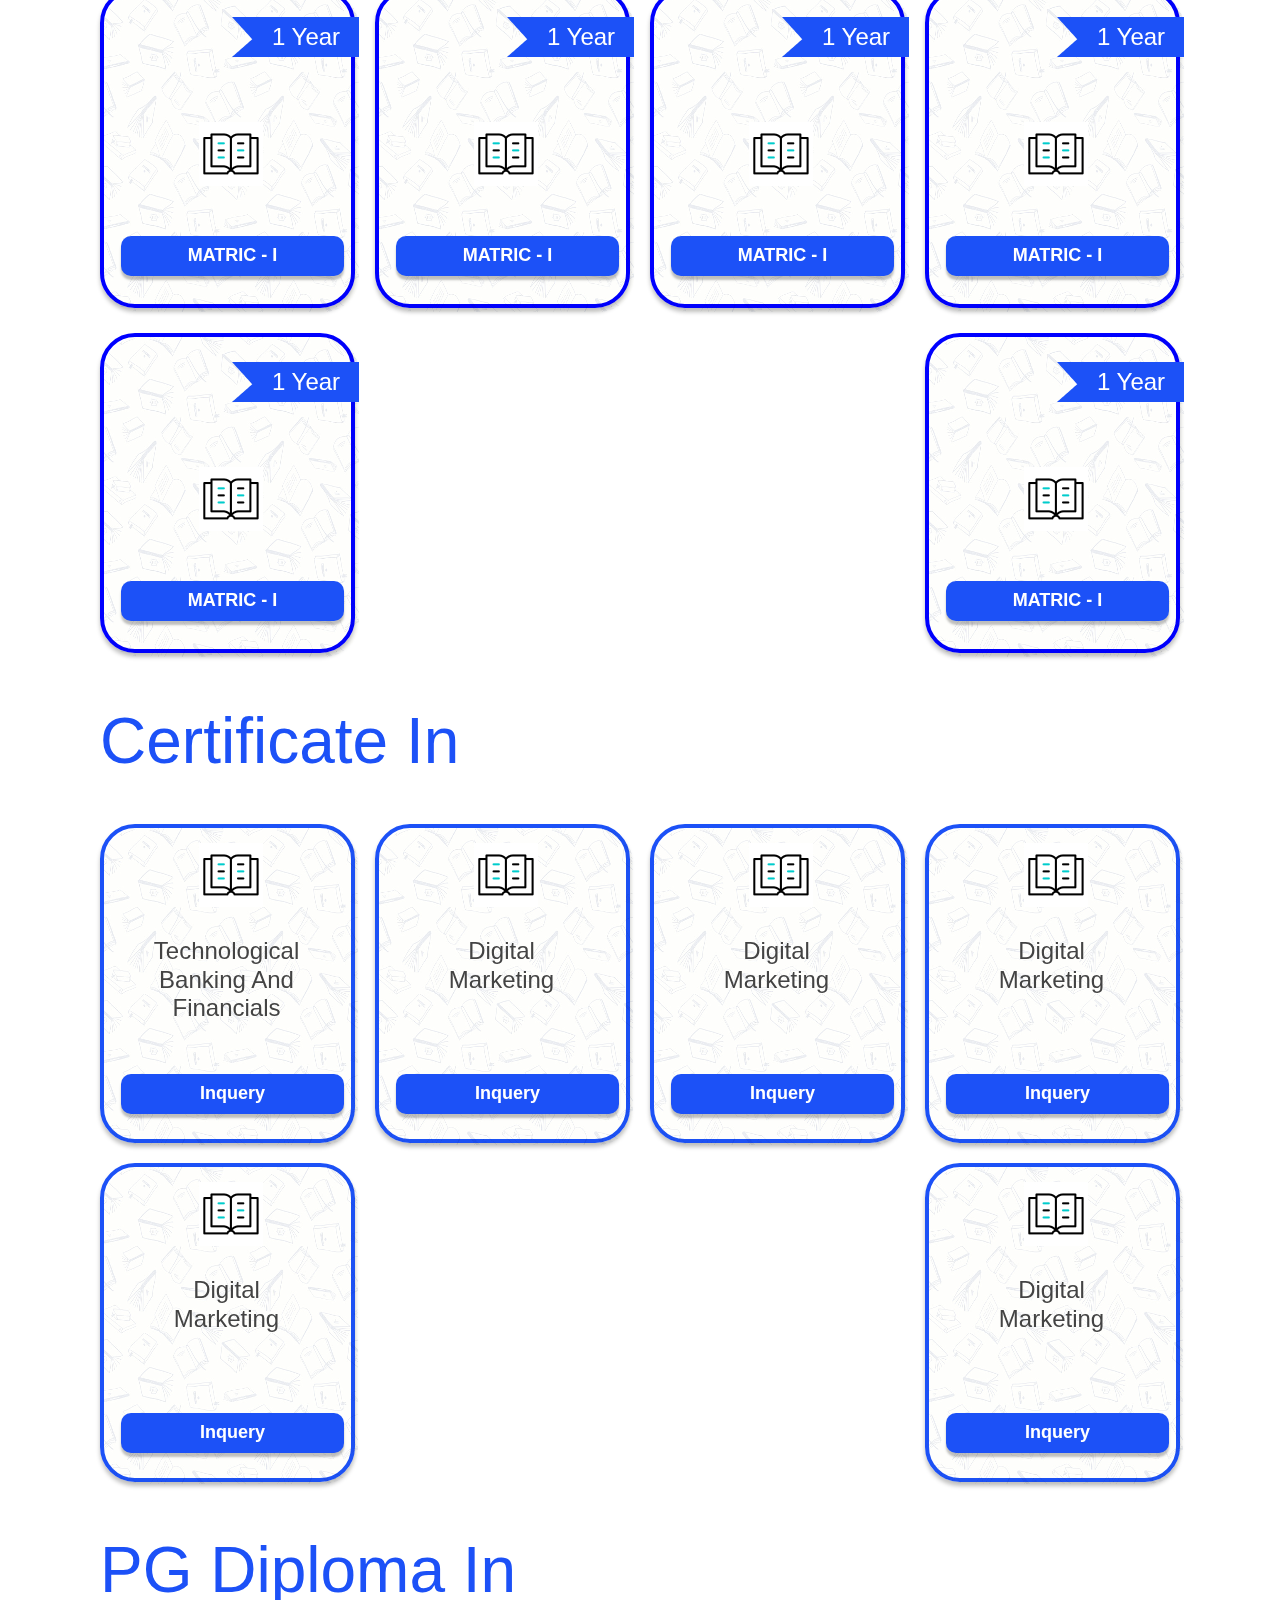
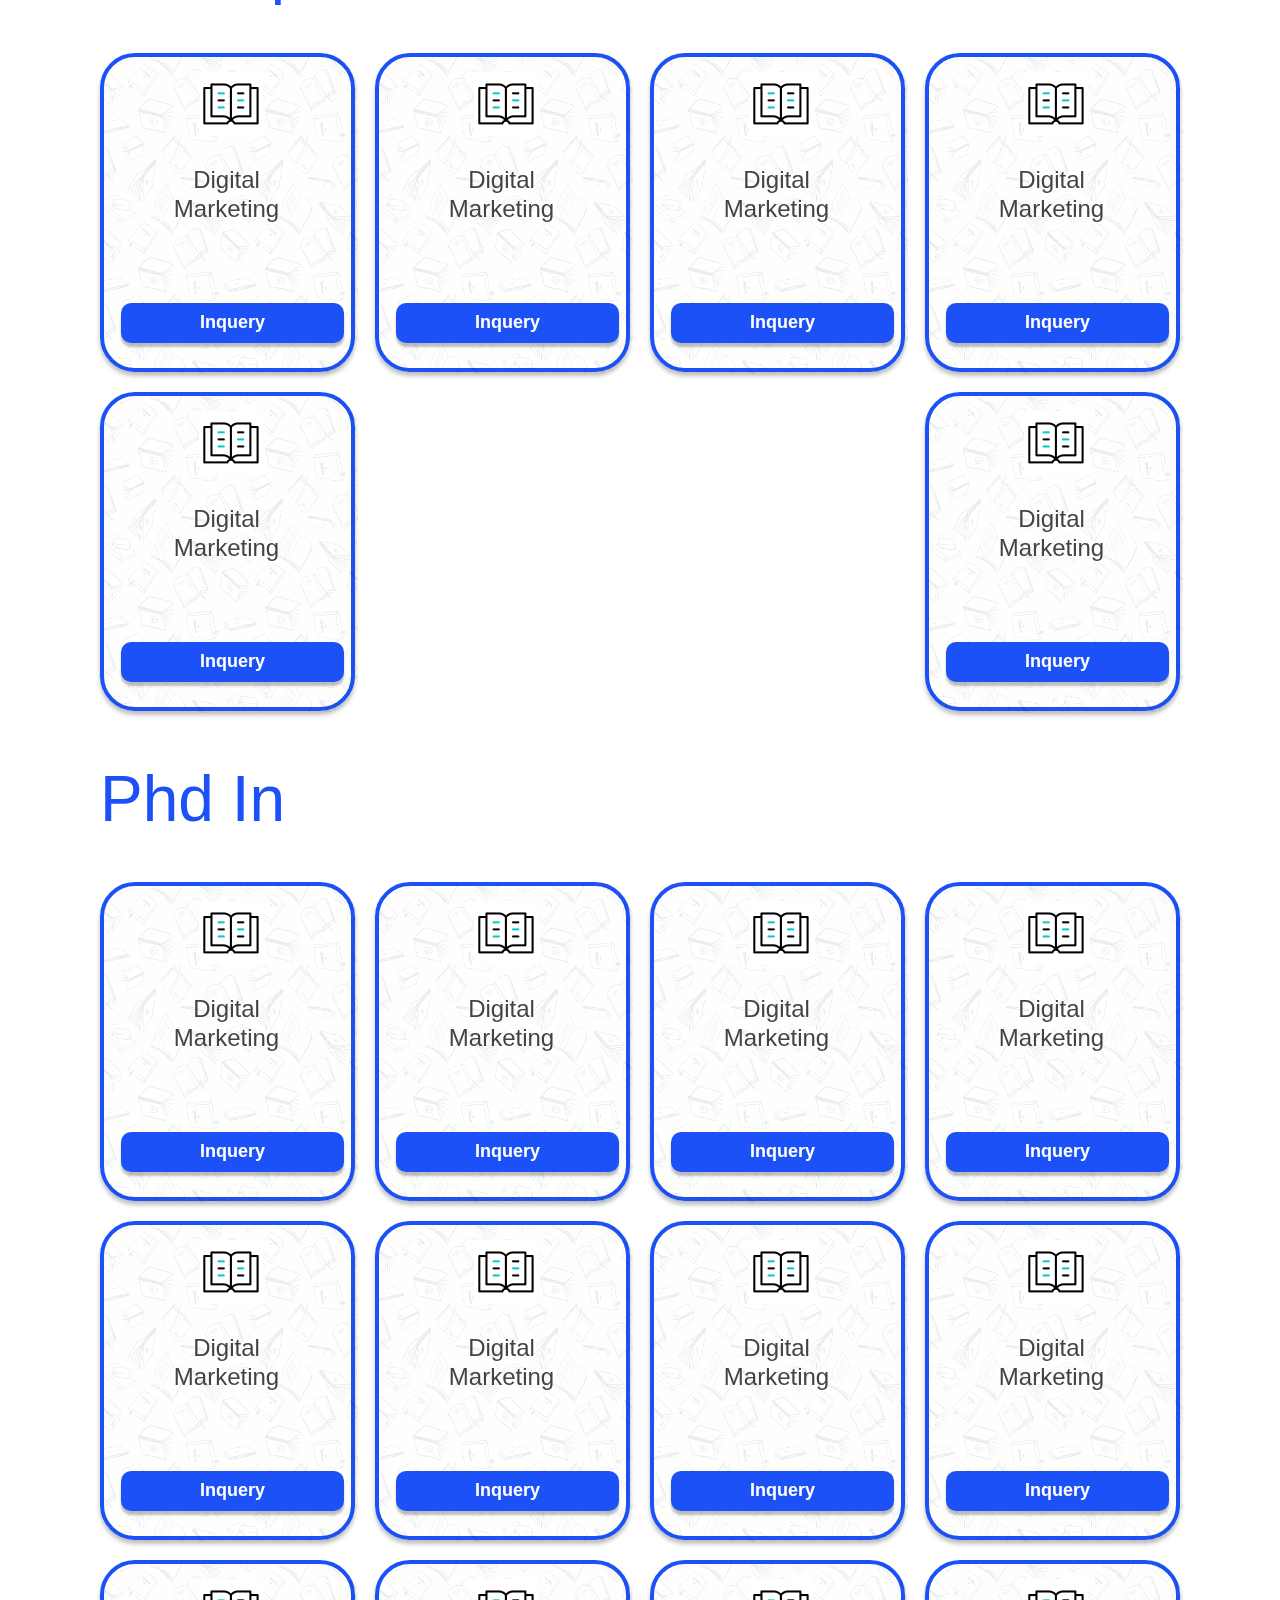
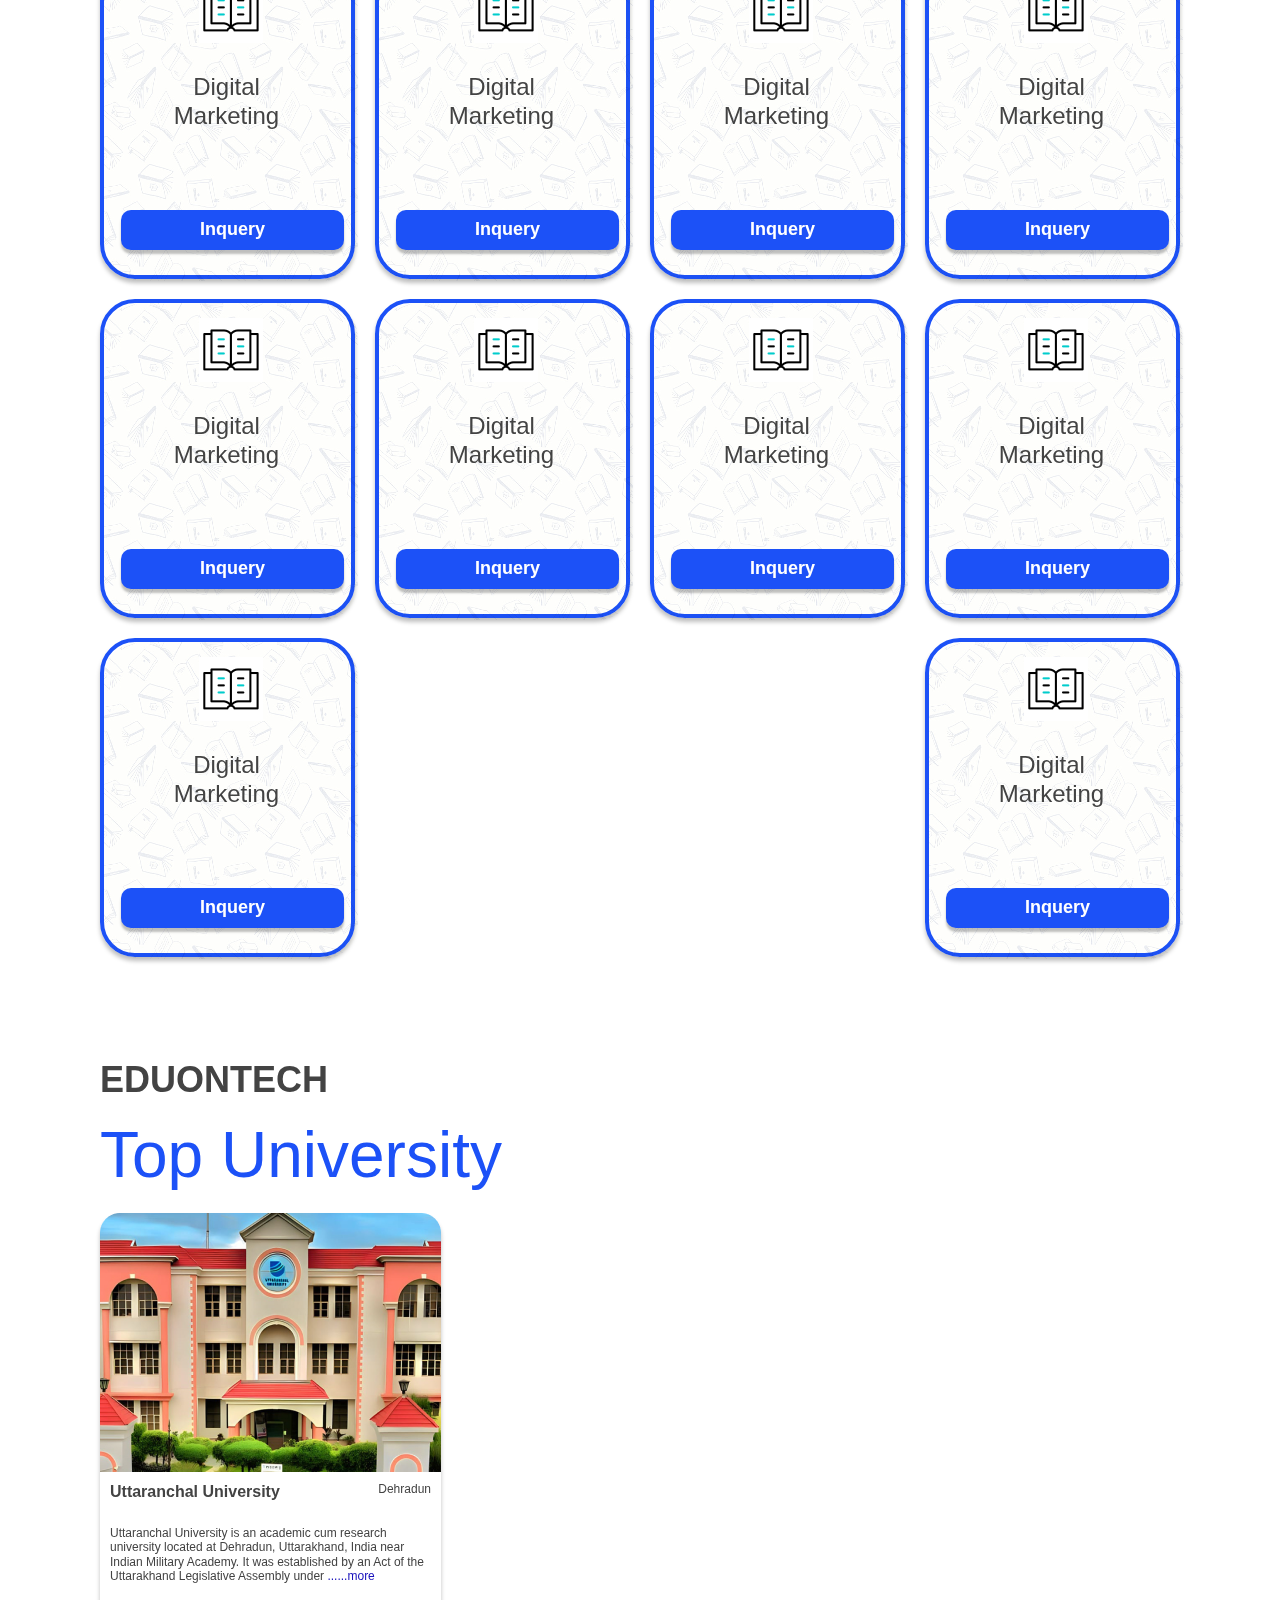
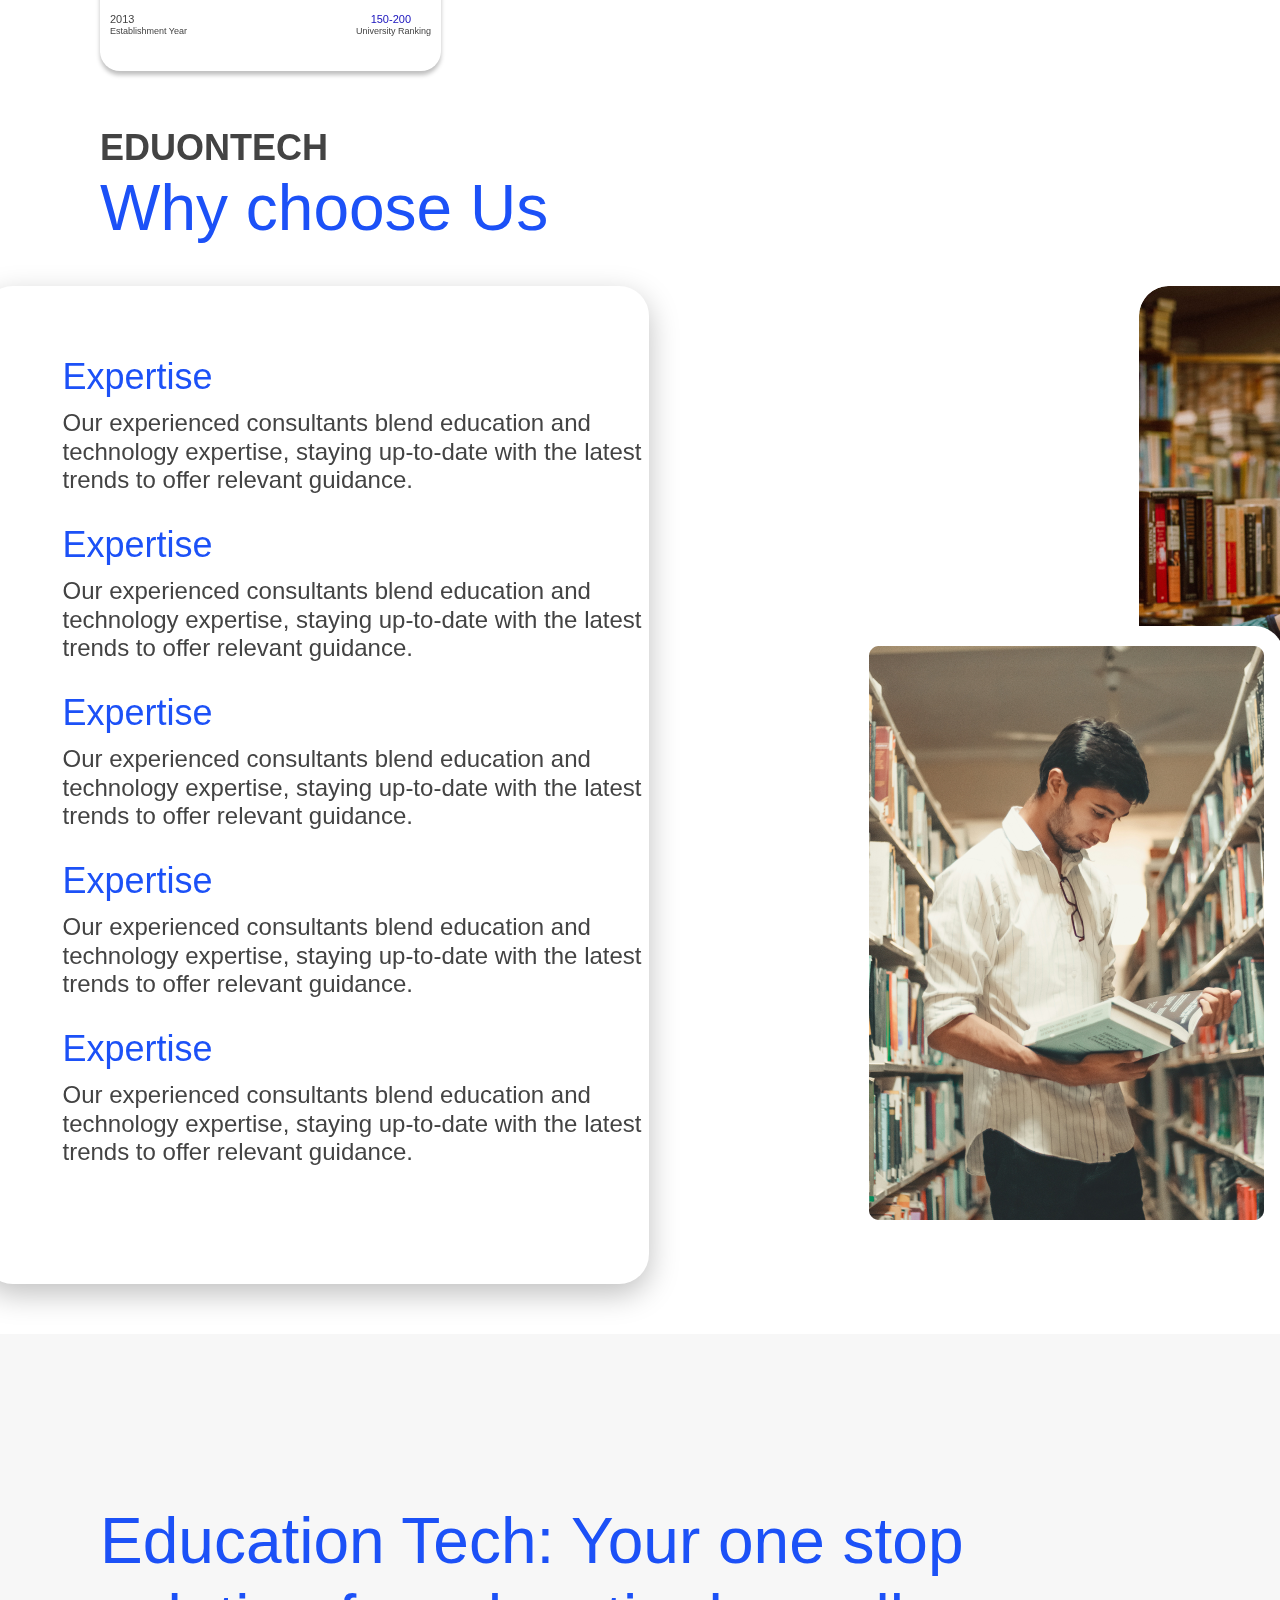
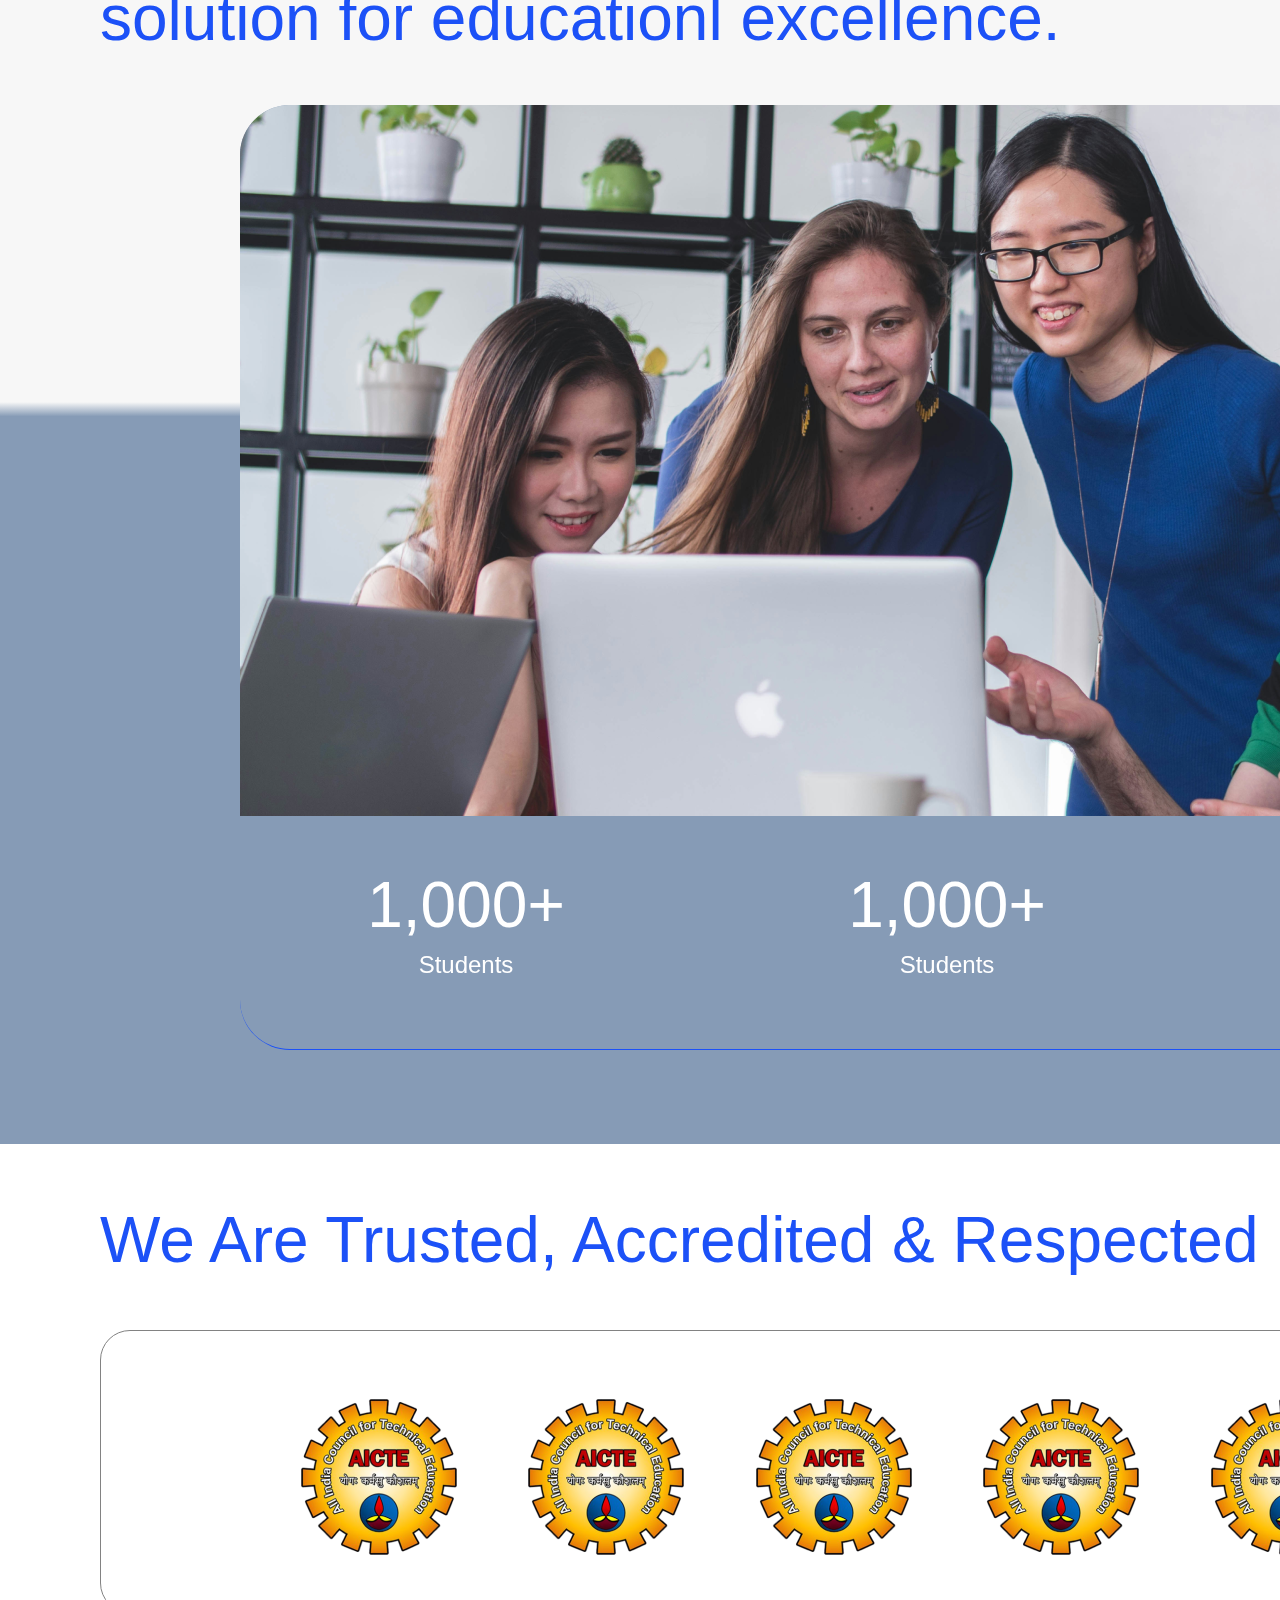
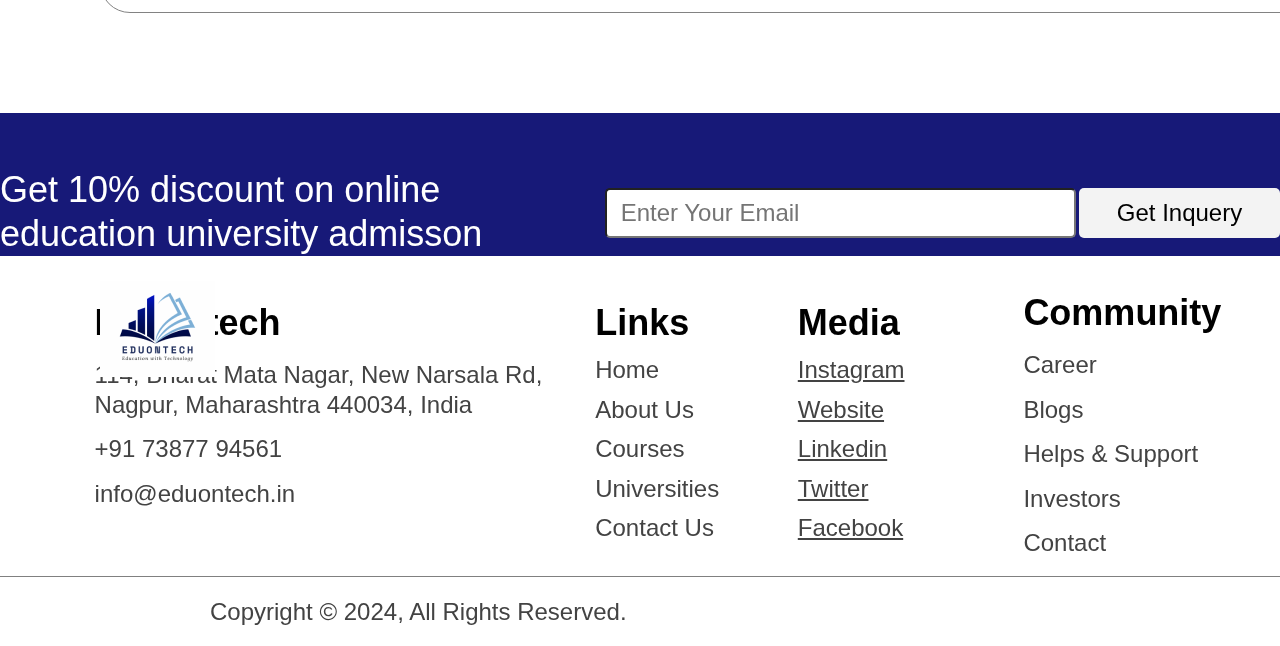
==== commit 077e7e75: "add media query for 450px" ====
--- a/index.html
+++ b/index.html
@@ -1391,130 +1391,6 @@
                 </div>
                 <!--Card 1-->
 
-
-                 <!--Card 1-->
-                 <div>
-                    <div class="section-eight-card-image">
-                        <img src="./assests/section-eigth-university.png" alt="university" />
-
-                    </div>
-
-                    <div class="section-eight-card-content">
-
-                        <div class="section-eight-content-1">
-                            <p class="university-name">Uttaranchal University</p>
-                            <p class="city-name">Dehradun</p>
-                        </div>
-
-                        <div class="section-eight-content-2">
-                            <p>Uttaranchal University is an academic cum research university located at Dehradun,
-                                Uttarakhand, India near Indian Military Academy. It was established by an Act of the
-                                Uttarakhand Legislative Assembly under <span>......more</span></p>
-                        </div>
-
-                        <div class="section-eight-content-3">
-
-                            <div class="section-eigth-left">
-                                <p class="section-eight-left1">2013</p>
-                                <p class="section-eight-left2">Establishment Year</p>
-                            </div>
-
-                            <div class="section-eight-right">
-                                <p class="section-eight-right1">150-200</p>
-                                <p class="section-eight-right2">University Ranking</p>
-                            </div>
-
-                        </div>
-
-                    </div>
-
-                </div>
-                <!--Card 1-->
-
-
-                 <!--Card 1-->
-                 <div>
-                    <div class="section-eight-card-image">
-                        <img src="./assests/section-eigth-university.png" alt="university" />
-
-                    </div>
-
-                    <div class="section-eight-card-content">
-
-                        <div class="section-eight-content-1">
-                            <p class="university-name">Uttaranchal University</p>
-                            <p class="city-name">Dehradun</p>
-                        </div>
-
-                        <div class="section-eight-content-2">
-                            <p>Uttaranchal University is an academic cum research university located at Dehradun,
-                                Uttarakhand, India near Indian Military Academy. It was established by an Act of the
-                                Uttarakhand Legislative Assembly under <span>......more</span></p>
-                        </div>
-
-                        <div class="section-eight-content-3">
-
-                            <div class="section-eigth-left">
-                                <p class="section-eight-left1">2013</p>
-                                <p class="section-eight-left2">Establishment Year</p>
-                            </div>
-
-                            <div class="section-eight-right">
-                                <p class="section-eight-right1">150-200</p>
-                                <p class="section-eight-right2">University Ranking</p>
-                            </div>
-
-                        </div>
-
-                    </div>
-
-                </div>
-                <!--Card 1-->
-
-
-                 <!--Card 1-->
-                 <div>
-                    <div class="section-eight-card-image">
-                        <img src="./assests/section-eigth-university.png" alt="university" />
-
-                    </div>
-
-                    <div class="section-eight-card-content">
-
-                        <div class="section-eight-content-1">
-                            <p class="university-name">Uttaranchal University</p>
-                            <p class="city-name">Dehradun</p>
-                        </div>
-
-                        <div class="section-eight-content-2">
-                            <p>Uttaranchal University is an academic cum research university located at Dehradun,
-                                Uttarakhand, India near Indian Military Academy. It was established by an Act of the
-                                Uttarakhand Legislative Assembly under <span>......more</span></p>
-                        </div>
-
-                        <div class="section-eight-content-3">
-
-                            <div class="section-eigth-left">
-                                <p class="section-eight-left1">2013</p>
-                                <p class="section-eight-left2">Establishment Year</p>
-                            </div>
-
-                            <div class="section-eight-right">
-                                <p class="section-eight-right1">150-200</p>
-                                <p class="section-eight-right2">University Ranking</p>
-                            </div>
-
-                        </div>
-
-                    </div>
-
-                </div>
-                <!--Card 1-->
-
-
-                
-
-
             </div>
 
         </section>
@@ -1741,4 +1617,4 @@
 
 </body>
 
-</html>+</html>
--- a/style.css
+++ b/style.css
@@ -18,7 +18,7 @@
 /* Header Section CSS Start From Here */
 
 header {
-    border: 2px solid green;
+    /* border: 2px solid green; */
     background-color: #FFFFFF;
 }
 
@@ -42,19 +42,19 @@
     display: flex;
 }
 
-.left > .navbar-icon > img {
+.left>.navbar-icon>img {
     /* border: 2px solid green; */
     width: 145px;
     height: 80px;
 }
 
-.left > .navbar-icon-text {
+.left>.navbar-icon-text {
     /* border: 2px solid purple; */
     width: 100%;
     height: 83px;
 }
 
-.left > .navbar-icon-text > span {
+.left>.navbar-icon-text>span {
     display: block;
     width: 200px;
     height: 31px;
@@ -226,7 +226,7 @@
         /* border: 2px solid red; */
         width: 1122px;
         height: 83px;
-      
+
     }
 
     .checkBtn {
@@ -315,20 +315,20 @@
         display: flex;
     }
 
-    .left > .navbar-icon > img {
+    .left>.navbar-icon>img {
         /* border: 2px solid green; */
         width: 145px;
         height: 80px;
     }
 
 
-    .left > .navbar-icon-text {
+    .left>.navbar-icon-text {
         /* border: 2px solid purple; */
         width: 100%;
         height: 83px;
     }
 
-    .left > .navbar-icon-text > span {
+    .left>.navbar-icon-text>span {
         /* display: none; */
         display: inline-block;
         width: 200px;
@@ -399,7 +399,7 @@
         font-family: 'SF Pro Display', sans-serif;
     }
 
-    .right > ul > li > button {
+    .right>ul>li>button {
         /* border: 2px solid yellow; */
         font-family: 'SF Pro Display', sans-serif;
         background-color: #0111AF;
@@ -437,11 +437,161 @@
 
 }
 
+
+
+@media screen and (max-width:450px) {
+    header {
+        /* border: 2px solid green; */
+        background-color: #ffffff;
+    }
+
+    .navbar {
+        background-color: #ffffff;
+        height: 83px;
+        display: flex;
+        justify-content: space-around;
+        /* align-items: center; */
+        margin-top: 100px;
+    }
+
+    .left {
+        /* border: 2px solid red; */
+        width: 465px;
+        height: 83px;
+        display: flex;
+    }
+
+    .left>.navbar-icon>img {
+        /* border: 2px solid green; */
+        width: 145px;
+        height: 80px;
+    }
+
+
+    .left>.navbar-icon-text {
+        /* border: 2px solid purple; */
+        width: 100%;
+        height: 83px;
+    }
+
+    .left>.navbar-icon-text>span {
+        /* display: none; */
+        display: inline-block;
+        width: 200px;
+        height: 31px;
+        /* border: 2px solid orange; */
+    }
+
+
+    #navbar-icon-text1 {
+        /* border: 2px solid green; */
+        display: inline-block;
+        margin-top: 15px;
+        font-family: "IBM Plex Mono", monospace;
+        font-weight: 700;
+        font-size: 24px;
+        line-height: 31.2px;
+        color: linear-gradient(355.3deg, #000E65 -6.81%, #001CCB 69.23%);
+    }
+
+    #navbar-icon-text2 {
+        /* border: 2px solid green; */
+        /* display: none; */
+        display: inline-block;
+        font-family: "Roboto", sans-serif;
+        font-weight: 400;
+        font-size: 16px;
+        line-height: 18.75.2px;
+        color: #828282;
+        margin-top: 2px;
+    }
+
+
+    .right {
+        /* width: 100px; */
+        height: 83px;
+        /* border: 2px solid red; */
+    }
+
+
+    .right ul {
+        /* border: 2px solid green; */
+        width: 413px;
+        height: 80vh;
+        background-color: rgb(22, 7, 36);
+        text-align: center;
+        display: flex;
+        flex-direction: column;
+        position: fixed;
+        top: 10rem;
+        left: 100%;
+        transition: all 1s;
+        justify-content: flex-start;
+    }
+
+    .right ul li {
+        margin-top: 60px;
+    }
+
+    .right ul li a {
+        /* border: 2px solid green; */
+        padding: 10px 20px;
+        color: #fff;
+        ;
+        cursor: pointer;
+        text-decoration: none;
+        transition: all 1s;
+        font-size: 22px;
+        font-weight: 500;
+        line-height: 25.64px;
+        font-family: 'SF Pro Display', sans-serif;
+    }
+
+    .right>ul>li>button {
+        border: 2px solid yellow;
+        font-family: 'SF Pro Display', sans-serif;
+        background-color: #0111AF;
+        color: #FFFFFF;
+        font-size: 22px;
+        font-weight: 700;
+        line-height: 28.64px;
+        text-align: center;
+        padding-bottom: 40px;
+        width: 200px;
+        height: 59px;
+        gap: 8px;
+        border-radius: 100px;
+        border: 1px;
+        opacity: 0px;
+        border: 1px solid;
+        border-image-source: linear-gradient(90deg, #828282 0%, #424242 100%);
+        margin-top: -15px;
+
+    }
+
+    #check {
+        display: none;
+    }
+
+    .checkBtn {
+        display: block;
+        /* border: 2px solid green; */
+        margin-right: 30px;
+    }
+
+    #check:checked~ul {
+        left: 0%;
+    }
+
+
+}
+
 /* Media Screen End Here */
 
 /* Header Section CSS End Here */
 
 
+/* --------------------------------------------------------------------------------------------*/
 
 
 
@@ -453,10 +603,13 @@
 }
 
 
+
+
+
 /* Section One CSS Start From Here */
 
 .section-one {
-    border: 2px solid red;
+    /* border: 2px solid red; */
     display: flex;
     flex-wrap: wrap;
     justify-content: space-evenly;
@@ -592,166 +745,318 @@
 }
 
 
-@media screen and (max-width:800px){
-
-.section-one {
-    border: 2px solid red;
-    display: flex;
-    flex-wrap: wrap;
-    width:100%;
-    flex-direction: column;
-    justify-content: space-evenly;
-    /* background-color: orange; */
-}
-
-.section-one>div {
-    /* border: 2px solid blue; */
-    background-color: #FFFFFF;
-}
-
-.section-one-left {
+@media screen and (max-width:800px) {
+
+    .section-one {
+        /* border: 2px solid red; */
+        display: flex;
+        flex-wrap: wrap;
+        width: 100%;
+        flex-direction: column;
+        justify-content: space-evenly;
+        /* background-color: orange; */
+    }
+
+    .section-one>div {
+        /* border: 2px solid blue; */
+        background-color: #FFFFFF;
+    }
+
+    .section-one-left {
+        /* border: 2px solid red; */
+        width: 100%;
+        height: 75vh;
+        margin-top: 30px;
+        gap: 50px;
+    }
+
+    .section-one-left-heading {
+        /* border : 2px solid blue; */
+        font-family: "Roboto", sans-serif;
+        font-size: 40px;
+        text-align: center;
+        font-weight: 700;
+        color: #0D1067;
+        line-height: 84.38px;
+
+    }
+
+    .section-one-left-subheading {
+        /* border: 2px solid red; */
+        font-size: 35px;
+        font-weight: 500;
+        text-align: center;
+        line-height: 45.21px;
+        color: #1C51F7;
+        /* color:red; */
+        font-family: 'SF Pro Display', sans-serif;
+    }
+
+    .section-one-left-box {
+        /* border: 2px solid green; */
+        height: 144px;
+        margin-top: 20px;
+        width: 100%;
+        display: flex;
+        flex-wrap: nowrap;
+        flex-direction: row;
+        justify-content: center;
+    }
+
+    .section-one-left-box>div {
+        /* border: 1px solid olive; */
+        height: 144px;
+        width: 135px;
+        padding: 0px 12px 0px 12px;
+        gap: 12px;
+        border: 0px 2px 0px 0px;
+        opacity: 0px;
+        border-right: 2px solid #ECECEC;
+
+    }
+
+    .section-one-left-box>div>.boxName {
+        display: block;
+        font-family: 'SF Pro Display', sans-serif;
+        font-size: 22px;
+        font-weight: 500;
+        line-height: 28.64px;
+        text-align: center;
+    }
+
+    .section-one-left-box>div>.boxImg {
+        /* border: 2px solid red; */
+        margin-left: 25px;
+        margin-top: 10px;
+        display: block;
+        height: 48px;
+        width: 48px;
+    }
+
+    .section-one-left-box>div>.boxCount {
+        margin-top: 10px;
+        display: block;
+        font-family: 'SF Pro Display', sans-serif;
+        font-size: 30px;
+        font-weight: 500;
+        line-height: 42.96px;
+        text-align: center;
+        color: #0D1067;
+    }
+
+    .section-one-left-desc {
+        /* border: 2px solid orangered; */
+        margin-top: 20px;
+        font-size: 22px;
+        font-weight: 500;
+        line-height: 42.96px;
+        font-family: 'SF Pro Display', sans-serif;
+        color: #424242;
+        text-align: center;
+    }
+
+    .section-one-left-details {
+        /* border: 2px solid olive; */
+        margin-top: 75px;
+    }
+
+
+    .section-one-left>div>p {
+        /* border: 2px solid red; */
+        display: block;
+        margin-top: 25px;
+        font-size: 20px;
+        font-weight: 400;
+        line-height: 28.64px;
+        font-family: SF Pro Display;
+        font-size: 24px;
+        font-weight: 400;
+        line-height: 28.64px;
+        text-align: center;
+
+    }
+
+    .section-one-left>div>.section-one-left-contact {
+        margin-left: 0px;
+        text-align: center;
+    }
+
+    .section-one-right {
+        /* border: 2px solid green; */
+        width: 100%;
+        height: 50vh;
+    }
+
+    .section-one-right>img {
+        /* border: 2px solid green; */
+        width: 100%;
+        height: 50vh;
+    }
+
+}
+
+
+
+@media screen and (max-width:450px) {
+
+    .section-one {
+        /* border: 2px solid red; */
+        display: flex;
+        flex-wrap: wrap;
+        width: 100%;
+        flex-direction: column-reverse;
+        justify-content: space-evenly;
+        /* background-color: orange; */
+    }
+
+    .section-one>div {
+        /* border: 2px solid blue; */
+        background-color: #FFFFFF;
+    }
+
+    .section-one-left {
+        /* border: 2px solid red; */
+        width: 100%;
+        height: 75vh;
+        margin-top: 30px;
+        gap: 50px;
+    }
+
+    .section-one-left-heading {
+        /* border : 2px solid blue; */
+        font-family: "Roboto", sans-serif;
+        font-size: 40px;
+        text-align: center;
+        font-weight: 700;
+        color: #0D1067;
+        line-height: 84.38px;
+
+    }
+
+    .section-one-left-subheading {
+        /* border: 2px solid red; */
+        font-size: 35px;
+        font-weight: 500;
+        text-align: center;
+        line-height: 45.21px;
+        color: #1C51F7;
+        /* color:red; */
+        font-family: 'SF Pro Display', sans-serif;
+    }
+
+    .section-one-left-box {
+        /* border: 2px solid green; */
+        height: 144px;
+        margin-top: 20px;
+        width: 100%;
+        display: flex;
+        flex-wrap: nowrap;
+        flex-direction: row;
+        justify-content: center;
+    }
+
+    .section-one-left-box>div {
+        /* border: 1px solid olive; */
+        height: 144px;
+        width: 135px;
+        padding: 0px 12px 0px 12px;
+        gap: 12px;
+        border: 0px 2px 0px 0px;
+        opacity: 0px;
+        border-right: 2px solid #ECECEC;
+
+    }
+
+    .section-one-left-box>div>.boxName {
+        display: block;
+        font-family: 'SF Pro Display', sans-serif;
+        font-size: 22px;
+        font-weight: 500;
+        line-height: 28.64px;
+        text-align: center;
+    }
+
+    .section-one-left-box>div>.boxImg {
+        /* border: 2px solid red; */
+        margin-left: 25px;
+        margin-top: 10px;
+        display: block;
+        height: 48px;
+        width: 48px;
+    }
+
+    .section-one-left-box>div>.boxCount {
+        margin-top: 10px;
+        display: block;
+        font-family: 'SF Pro Display', sans-serif;
+        font-size: 30px;
+        font-weight: 500;
+        line-height: 42.96px;
+        text-align: center;
+        color: #0D1067;
+    }
+
+    .section-one-left-desc {
+        /* border: 2px solid orangered; */
+        margin-top: 20px;
+        font-size: 22px;
+        font-weight: 500;
+        line-height: 42.96px;
+        font-family: 'SF Pro Display', sans-serif;
+        color: #424242;
+        text-align: center;
+    }
+
+    .section-one-left-details {
+        /* border: 2px solid olive; */
+        margin-top: 75px;
+    }
+
+
+    .section-one-left>div>p {
+        /* border: 2px solid red; */
+        display: block;
+        margin-top: 25px;
+        font-size: 20px;
+        font-weight: 400;
+        line-height: 28.64px;
+        font-family: SF Pro Display;
+        font-size: 24px;
+        font-weight: 400;
+        line-height: 28.64px;
+        text-align: center;
+
+    }
+
+    .section-one-left>div>.section-one-left-contact {
+        margin-left: 0px;
+        text-align: center;
+    }
+
+    .section-one-right {
+        /* border: 2px solid green; */
+        width: 100%;
+        height: 50vh;
+    }
+
+    .section-one-right>img {
+        /* border: 2px solid green; */
+        width: 100%;
+        height: 50vh;
+    }
+
+}
+
+/* Section One CSS End Here */
+
+
+
+
+
+/* Section Two CSS Start From Here */
+
+.section-two {
     /* border: 2px solid red; */
-    width: 100%;
-    height: 75vh;
-    margin-top: 30px;
-    gap: 50px;
-}
-
-.section-one-left-heading {
-    /* border : 2px solid blue; */
-    font-family: "Roboto", sans-serif;
-    font-size: 40px;
-    text-align: center;
-    font-weight: 700;
-    color: #0D1067;
-    line-height: 84.38px;
-
-}
-
-.section-one-left-subheading {
-    /* border: 2px solid red; */
-    font-size: 35px;
-    font-weight: 500;
-    text-align: center;
-    line-height: 45.21px;
-    color: #1C51F7;
-    /* color:red; */
-    font-family: 'SF Pro Display', sans-serif;
-}
-
-.section-one-left-box {
-    /* border: 2px solid green; */
-    height: 144px;
-    margin-top: 20px;
-    width: 100%;
-    display: flex;
-    flex-wrap: nowrap;
-    flex-direction: row;
-    justify-content: center;
-}
-
-.section-one-left-box>div {
-    /* border: 1px solid olive; */
-    height: 144px;
-    width: 135px;
-    padding: 0px 12px 0px 12px;
-    gap: 12px;
-    border: 0px 2px 0px 0px;
-    opacity: 0px;
-    border-right: 2px solid #ECECEC;
-    
-}
-
-.section-one-left-box>div>.boxName {
-    display: block;
-    font-family: 'SF Pro Display', sans-serif;
-    font-size: 22px;
-    font-weight: 500;
-    line-height: 28.64px;
-    text-align: center;
-}
-
-.section-one-left-box>div>.boxImg {
-    /* border: 2px solid red; */
-    margin-left: 25px;
-    margin-top: 10px;
-    display: block;
-    height: 48px;
-    width: 48px;
-}
-
-.section-one-left-box>div>.boxCount {
-    margin-top: 10px;
-    display: block;
-    font-family: 'SF Pro Display', sans-serif;
-    font-size: 30px;
-    font-weight: 500;
-    line-height: 42.96px;
-    text-align: center;
-    color: #0D1067;
-}
-
-.section-one-left-desc {
-    /* border: 2px solid orangered; */
-    margin-top: 20px;
-    font-size: 22px;
-    font-weight: 500;
-    line-height: 42.96px;
-    font-family: 'SF Pro Display', sans-serif;
-    color: #424242;
-    text-align: center;
-}
-
-.section-one-left-details {
-    /* border: 2px solid olive; */
-    margin-top: 75px;
-}
-
-
-.section-one-left>div>p {
-    /* border: 2px solid red; */
-    display: block;
-    margin-top:25px;
-    font-size: 20px;
-    font-weight: 400;
-    line-height: 28.64px;
-    font-family: SF Pro Display;
-    font-size: 24px;
-    font-weight: 400;
-    line-height: 28.64px;
-    text-align: center;
-
-}
-
-.section-one-left>div>.section-one-left-contact {
-    margin-left: 0px;
-    text-align: center;
-}
-
-.section-one-right {
-    border: 2px solid green;
-    width: 100%;
-    height: 50vh;
-}
-
-.section-one-right>img {
-    /* border: 2px solid green; */
-    width: 100%;
-    height: 50vh;
-}
-
-}
-
-/* Section One CSS End Here */
-
-
-
-
-
-/* Section Two CSS Start From Here */
-
-.section-two {
-    border: 2px solid red;
     /* height: 210px; */
     width: 100%;
     margin-top: 30px;
@@ -768,7 +1073,7 @@
     /* border: 2px solid blue; */
     height: 163px;
     width: 415px;
-    border: 1px solid #000000;
+    /* border: 1px solid #000000; */
     border-radius: 20px;
     margin-left: 50px;
 }
@@ -781,6 +1086,41 @@
     /* margin-left: 33px; */
 }
 
+
+@media screen and (max-width:450px) {
+    .section-two {
+        /* border: 2px solid red; */
+        /* height: 210px; */
+        width: 100%;
+        margin-top: 30px;
+    }
+
+    .section-two-corousel {
+        /* border: 2px solid green; */
+        display: flex;
+        flex-wrap: nowrap;
+        flex-direction: row;
+    }
+
+    .section-two-corousel>div {
+        /* border: 2px solid blue; */
+        height: 140px;
+        width: 300px;
+        border: 1px solid #000000;
+        border-radius: 20px;
+        margin-left: 50px;
+    }
+
+    .section-two-corousel>div>img {
+        /* border: 2px solid olive; */
+        height: 100px;
+        width: 250px;
+        margin-top: 22px;
+        margin-left: 33px;
+    }
+
+}
+
 /* Section Two CSS End Here*/
 
 
@@ -791,7 +1131,7 @@
 
 .section-three {
     /* border: 2px solid green; */
-    height: 1080px;
+    /* height: 1080px; */
     width: 100%;
 }
 
@@ -820,7 +1160,7 @@
 
 .section-three-right {
     /* border: 2px solid blue; */
-    height: 800px;
+    /* height: 800px; */
     width: 759px;
     margin-top: 190px;
     margin-right: 40px;
@@ -892,6 +1232,246 @@
 
 }
 
+
+@media screen and (max-width:800px) {
+
+    .section-three {
+        /* border: 2px solid green; */
+        /* height: 1080px; */
+        width: 100%;
+        /* background-color: orange; */
+    }
+
+    .section-three>.section-three-container {
+        /* border: 2px solid blue; */
+        display: flex;
+        flex-wrap: wrap;
+        flex-direction: column;
+        justify-content: space-evenly;
+    }
+
+    .section-three-left {
+        /* border: 2px solid red; */
+        height: 390px;
+        width: 100%;
+        text-align: center;
+        background-color: #353D54;
+        border-radius: 0px 150px 0px 150px;
+        margin-top: 50px;
+        margin-left: 0px;
+        margin-right: 0px;
+    }
+
+    .section-three-left>img {
+        margin-top: 40px;
+        height: 300px;
+        width: 90%;
+    }
+
+    .section-three-right {
+        /* border: 2px solid blue; */
+        /* height: 800px; */
+        width: 100%;
+        margin-top: 100px;
+        margin-right: 0px;
+
+    }
+
+    .section-three-right-heading {
+        line-height: 42.96px;
+        font-size: 30px;
+        font-weight: 700;
+        text-align: center;
+        color: #434343;
+        font-family: 'SF Pro Display', sans-serif;
+    }
+
+    .section-three-right-subheading {
+        font-size: 60px;
+        font-weight: 500;
+        line-height: 76.38px;
+        color: #1C51F7;
+        margin-top: 15px;
+        font-family: 'SF Pro Display', sans-serif;
+        text-align: center;
+    }
+
+    .section-three-right-desc1 {
+        font-weight: 400;
+        font-size: 22px;
+        line-height: 28.64px;
+        justify-content: left;
+        color: #434343;
+        margin-top: 20px;
+        font-family: 'SF Pro Display', sans-serif;
+        text-align: justify;
+        margin-right: 10px;
+        margin-left: 10px;
+    }
+
+    .section-three-right-desc2 {
+        font-weight: 400;
+        font-size: 22px;
+        line-height: 28.64px;
+        justify-content: left;
+        color: #434343;
+        font-family: 'SF Pro Display', sans-serif;
+        text-align: justify;
+        margin-right: 10px;
+        margin-left: 10px;
+    }
+
+    .section-three-right>button {
+        width: 250px;
+        height: 69px;
+        background-color: #0111AF;
+        font-size: 22px;
+        font-weight: 700;
+        /* color: #ffffff; */
+        margin-left: 150px;
+        margin-top: 50px;
+        border: 1px solid;
+        border-image-source: linear-gradient(90deg, #828282 0%, #424242 100%);
+        top: 833px;
+        left: 1259px;
+        padding: 20px 20px 20px 0px;
+        gap: 8px;
+        border-radius: 100px;
+        border: 1px;
+        opacity: 0px;
+        /* box-shadow: 3px 2px 9px 0px #0000001A;
+    box-shadow: 14px 8px 16px 0px #00000017;
+    box-shadow: 30px 17px 21px 0px #0000000D;
+    box-shadow: 54px 31px 25px 0px #00000003;
+    box-shadow: 85px 49px 27px 0px #00000000; */
+
+        box-shadow: 0px 4px 4px 0px #00000040;
+        font-family: 'SF Pro Display', sans-serif;
+
+    }
+}
+
+
+
+@media screen and (max-width:450px) {
+
+    .section-three {
+        /* border: 2px solid green; */
+        /* height: 1080px; */
+        width: 100%;
+        /* background-color: orange; */
+    }
+
+    .section-three>.section-three-container {
+        /* border: 2px solid blue; */
+        display: flex;
+        flex-wrap: wrap;
+        flex-direction: column;
+        justify-content: space-evenly;
+    }
+
+    .section-three-left {
+        /* border: 2px solid red; */
+        height: 300px;
+        width: 95%;
+        text-align: center;
+        background-color: #353D54;
+        border-radius: 0px 80px 0px 80px;
+        margin-top: 50px;
+        margin-left: 2.5%;
+        margin-right: 0px;
+    }
+
+    .section-three-left>img {
+        margin-top: 25px;
+        height: 250px;
+        width: 90%;
+    }
+
+    .section-three-right {
+        /* border: 2px solid blue; */
+        /* height: 800px; */
+        width: 100%;
+        margin-top: 100px;
+        margin-right: 0px;
+        margin-bottom: 50px;
+
+    }
+
+    .section-three-right-heading {
+        line-height: 42.96px;
+        font-size: 25px;
+        font-weight: 700;
+        text-align: center;
+        color: #434343;
+        font-family: 'SF Pro Display', sans-serif;
+    }
+
+    .section-three-right-subheading {
+        font-size: 45px;
+        font-weight: 500;
+        line-height: 76.38px;
+        color: #1C51F7;
+        margin-top: 5px;
+        font-family: 'SF Pro Display', sans-serif;
+        text-align: center;
+    }
+
+    .section-three-right-desc1 {
+        font-weight: 400;
+        font-size: 20px;
+        line-height: 28.64px;
+        justify-content: left;
+        color: #434343;
+        margin-top: 20px;
+        font-family: 'SF Pro Display', sans-serif;
+        text-align: justify;
+        margin-right: 10px;
+        margin-left: 10px;
+    }
+
+    .section-three-right-desc2 {
+        font-weight: 400;
+        font-size: 20px;
+        line-height: 28.64px;
+        justify-content: left;
+        color: #434343;
+        font-family: 'SF Pro Display', sans-serif;
+        text-align: justify;
+        margin-right: 10px;
+        margin-left: 10px;
+    }
+
+    .section-three-right>button {
+        width: 160px;
+        height: 50px;
+        background-color: #0111AF;
+        font-size: 20px;
+        font-weight: 700;
+        /* color: #ffffff; */
+        margin-left: 130px;
+        margin-top: 50px;
+        border: 1px solid;
+        border-image-source: linear-gradient(90deg, #828282 0%, #424242 100%);
+        top: 833px;
+        left: 1259px;
+        padding: 15px 15px 15px 15px;
+        gap: 8px;
+        border-radius: 100px;
+        border: 1px;
+        opacity: 0px;
+        /* box-shadow: 3px 2px 9px 0px #0000001A;
+        box-shadow: 14px 8px 16px 0px #00000017;
+        box-shadow: 30px 17px 21px 0px #0000000D;
+        box-shadow: 54px 31px 25px 0px #00000003;
+        box-shadow: 85px 49px 27px 0px #00000000; */
+
+        box-shadow: 0px 4px 4px 0px #00000040;
+        font-family: 'SF Pro Display', sans-serif;
+
+    }
+}
+
 /* Section Three CSS End Here / About Us Section End Here */
 
 
@@ -900,7 +1480,7 @@
 /* Section Four CSS Start From Here / Our Courses Section Start Here  */
 
 .section-four {
-    /* border:2px solid red; */
+    /* border: 2px solid red; */
     background-color: #fff;
     /* height: 1296px; */
 }
@@ -1094,6 +1674,438 @@
     font-family: 'SF Pro Display', sans-serif;
 }
 
+
+@media screen and (max-width:800px) {
+    .section-four {
+        /* border: 2px solid red; */
+        background-color: #fff;
+        /* height: 1296px; */
+        /* background-color: lightblue; */
+    }
+
+
+    .section-four-container1 {
+        /* border: 2px solid green; */
+        background-color: #ffffff;
+    }
+
+    .section-four-container1>p {
+        margin-top: 10px;
+        margin-left: 10px;
+        font-weight: 700;
+        font-size: 30px;
+        line-height: 42.96px;
+        color: #434343;
+        font-family: 'SF Pro Display', sans-serif;
+    }
+
+    .section-four-container2 {
+        /* border: 2px solid green; */
+        display: flex;
+        flex-wrap: nowrap;
+        flex-direction: row;
+        justify-content: space-between;
+
+    }
+
+    .section-four-container2>div {
+        /* border: 2px solid red; */
+        height: 60px;
+        width: 500px;
+    }
+
+    .section-four-ourcourses {
+        margin-left: 10px;
+        margin-top: 0px;
+    }
+
+    .section-four-ourcourses>p {
+        font-size: 40px;
+        font-weight: 500;
+        line-height: 76.38px;
+        color: #1C51F7;
+        font-family: 'SF Pro Display', sans-serif;
+    }
+
+    .section-four-btn {
+        margin-right: 10px;
+        margin-top: 10px;
+    }
+
+    .section-four-btn>button {
+        margin-top: 5px;
+        width: 170px;
+        height: 50px;
+        padding: 10px 0px 20px 0px;
+        gap: 8px;
+        border-radius: 100px;
+        border: 1px;
+        opacity: 0px;
+        border: 1px solid;
+        border-image-source: linear-gradient(90deg, #828282 0%, #424242 100%);
+        background-color: #0111AF;
+        float: right;
+        font-family: SF Pro Display;
+        font-size: 18px;
+        font-weight: 700;
+        line-height: 28.64px;
+        text-align: center;
+        color: #FFFFFF;
+        box-shadow: 0px 4px 4px 0px #00000040;
+
+        /* box-shadow: 3px 2px 9px 0px #0000001A;
+        box-shadow: 14px 8px 16px 0px #00000017;
+        box-shadow: 30px 17px 21px 0px #0000000D;
+        box-shadow: 54px 31px 25px 0px #00000003;
+        box-shadow: 85px 49px 27px 0px #00000000;  */
+
+    }
+
+
+
+
+
+
+
+    .section-four-container3 {
+        /* height: 800px; */
+        /* border: 2px solid purple; */
+        margin-left: 10px;
+        margin-right: 10px;
+        display: flex;
+        flex-direction: row;
+        flex-wrap: wrap;
+        justify-content: space-between;
+    }
+
+    .section-four-course-card {
+        border: 4px solid blue;
+        height: 320px;
+        width: 255px;
+        border-radius: 35px;
+        position: relative;
+        margin-top: 25px;
+        box-shadow: 0px 4px 4px 0px #00000040;
+
+    }
+
+    .section-four-course-card>img {
+        width: 255px;
+        height: 320px;
+        border-radius: 35px;
+        opacity: 20%;
+        mix-blend-mode: multiply;
+    }
+
+    .section-four-course-card-contentainer {
+        /* border:2px solid red; */
+        position: absolute;
+        border-radius: 35px;
+        width: 255px;
+        height: 320px;
+        top: 0px;
+        bottom: 0px;
+
+    }
+
+    .section-four-vector-container {
+        /* border:2px solid red; */
+        position: relative;
+        width: 127px;
+        height: 40px;
+        float: right;
+        margin-top: 25px;
+        margin-right: 8px;
+
+    }
+
+    .section-four-vector-container>div {
+        position: absolute;
+        top: 10px;
+        left: 40px;
+    }
+
+    .section-four-vector-container>div>p {
+        font-size: 24px;
+        line-height: 28.64px;
+        font-weight: 500;
+        text-align: center;
+        color: #FFFFFF;
+        margin-top: -4px;
+        font-family: 'SF Pro Display', sans-serif;
+
+    }
+
+
+    .section-four-course-card-contentainer>.section-four-card-icon {
+        width: 130px;
+        height: 84px;
+        /* border: 2px solid black; */
+        margin-left: 65px;
+        margin-top: 120px;
+    }
+
+
+    .section-four-course-card-contentainer>.section-four-card-icon>img {
+        width: 64px;
+        height: 64px;
+        text-align: center;
+        margin-left: 30px;
+        margin-top: 10px;
+    }
+
+
+    .section-four-course-card-contentainer>.section-four-card-btn {
+        width: 223px;
+        height: 40px;
+        /* border: 2px solid black; */
+        margin-left: 17px;
+        margin-top: 40px;
+    }
+
+
+    .section-four-course-card-contentainer>.section-four-card-btn>button {
+        width: 100%;
+        height: 100%;
+        box-shadow: 0px 4px 2.3px 0px #00000040;
+        border-radius: 10px;
+        font-size: 18px;
+        font-weight: 700;
+        line-height: 21.48px;
+        border: 4px solid linear-gradient(0deg, #1C51F7, #1C51F7);
+        background-color: #1C51F7;
+        color: #ffffff;
+        border: none;
+        font-family: 'SF Pro Display', sans-serif;
+    }
+
+
+}
+
+
+
+
+@media screen and (max-width:450px) {
+    .section-four {
+        /* border: 2px solid red; */
+        background-color: #fff;
+        /* height: 1296px; */
+        /* background-color: lightblue; */
+    }
+
+
+    .section-four-container1 {
+        /* border: 2px solid green; */
+        background-color: #ffffff;
+    }
+
+    .section-four-container1>p {
+        margin-top: 5px;
+        margin-left: 5px;
+        font-weight: 700;
+        font-size: 24px;
+        line-height: 42.96px;
+        color: #434343;
+        font-family: 'SF Pro Display', sans-serif;
+    }
+
+    .section-four-container2 {
+        /* border: 2px solid green; */
+        display: flex;
+        flex-wrap: nowrap;
+        flex-direction: row;
+        justify-content: space-around;
+
+    }
+
+    .section-four-container2>div {
+        /* border: 2px solid red; */
+        height: 55px;
+        width: 500px;
+        margin-left:5px;
+    }
+
+    .section-four-ourcourses {
+        margin-left: 0px;
+        margin-top: 0px;
+    }
+
+    .section-four-ourcourses>p {
+        font-size: 25px;
+        font-weight:bolder;
+        line-height: 76.38px;
+        color: #1C51F7;
+        font-family: 'SF Pro Display', sans-serif;
+        margin-top: -8px;
+    }
+
+
+    .section-four-btn {
+        margin-right: 10px;
+        margin-top: 0px;
+    }
+
+    .section-four-btn>button {
+        margin-top: 10px;
+        width: 150px;
+        height: 40px;
+        padding: 5px 0px 20px 0px;
+        gap: 8px;
+        border-radius: 100px;
+        border: 1px;
+        opacity: 0px;
+        border: 1px solid;
+        border-image-source: linear-gradient(90deg, #828282 0%, #424242 100%);
+        background-color: #0111AF;
+        float: right;
+        font-family: SF Pro Display;
+        font-size: 18px;
+        font-weight: 700;
+        line-height: 28.64px;
+        text-align: center;
+        color: #FFFFFF;
+        box-shadow: 0px 4px 4px 0px #00000040;
+
+        /* box-shadow: 3px 2px 9px 0px #0000001A;
+        box-shadow: 14px 8px 16px 0px #00000017;
+        box-shadow: 30px 17px 21px 0px #0000000D;
+        box-shadow: 54px 31px 25px 0px #00000003;
+        box-shadow: 85px 49px 27px 0px #00000000;  */
+
+    }
+
+
+
+
+
+
+
+    .section-four-container3 {
+        /* height: 800px; */
+        /* border: 2px solid purple; */
+        margin-left: 10px;
+        margin-right: 10px;
+        display: flex;
+        flex-direction: row;
+        flex-wrap: wrap;
+        justify-content: space-between;
+    }
+
+    .section-four-course-card {
+        border: 3px solid blue;
+        height: 245px;
+        width: 180px;
+        border-radius: 35px;
+        position: relative;
+        margin-top: 25px;
+        box-shadow: 0px 4px 4px 0px #00000040;
+
+    }
+
+    .section-four-course-card>img {
+        height: 100%;
+        width: 100%;
+        border-radius: 35px;
+        opacity: 20%;
+        mix-blend-mode: multiply;
+    }
+
+    .section-four-course-card-contentainer {
+        /* border:2px solid red; */
+        position: absolute;
+        border-radius: 35px;
+        height: 100%;
+        width: 100%;
+        top: 0px;
+        bottom: 0px;
+
+    }
+
+    .section-four-vector-container {
+        /* border:2px solid red; */
+        position: relative;
+        width: 100px;
+        height: 30px;
+        float: right;
+        margin-top: 20px;
+        margin-right: 0px;
+
+    }
+
+    .section-four-vector-container > img{
+        height: 100%;
+        width:100%;
+    }
+
+    .section-four-vector-container>div {
+        position: absolute;
+        top: 3px;
+        left: 28px;
+    }
+
+    .section-four-vector-container>div>p {
+        font-size: 18px;
+        line-height: 28.64px;
+        font-weight: 500;
+        text-align: center;
+        color: #FFFFFF;
+        margin-top: -4px;
+        font-family: 'SF Pro Display', sans-serif;
+
+    }
+
+
+    .section-four-course-card-contentainer>.section-four-card-icon {
+        width: 100px;
+        height: 70px;
+        /* border: 2px solid black; */
+        margin-left: 35px;
+        margin-top: 80px;
+    }
+
+
+    .section-four-course-card-contentainer>.section-four-card-icon>img {
+        width: 50px;
+        height: 50px;
+        text-align: center;
+        margin-left: 25px;
+        margin-top: 8px;
+    }
+
+
+    .section-four-course-card-contentainer>.section-four-card-btn {
+        width: 130px;
+        height: 35px;
+        /* border: 2px solid black; */
+        margin-left: 23px;
+        margin-top: 30px;
+    }
+
+
+    .section-four-course-card-contentainer>.section-four-card-btn>button {
+        width: 100%;
+        height: 100%;
+        box-shadow: 0px 4px 2.3px 0px #00000040;
+        border-radius: 5px;
+        font-size: 14px;
+        font-weight: 700;
+        line-height: 21.48px;
+        border: 4px solid linear-gradient(0deg, #1C51F7, #1C51F7);
+        background-color: #1C51F7;
+        color: #ffffff;
+        border: none;
+        font-family: 'SF Pro Display', sans-serif;
+    }
+
+
+}
+
+
+
+
+
+
+
 /* Section Four CSS End Here / Our Courses Section End Here */
 
 
@@ -1218,6 +2230,261 @@
 }
 
 
+@media screen and (max-width:800px) {
+
+    .section-five {
+        /* border: 2px solid blue; */
+        /* height: 500px; */
+        background-color: #ffffff;
+        /* background-color: skyblue; */
+    }
+
+    .section-five-container1 {
+        /* border: 2px solid green; */
+        margin-top: 50px;
+        height: 76px;
+        width: 90%;
+        margin-left: 10px;
+    }
+
+    .section-five-container1>p {
+        font-size: 40px;
+        font-weight: 500;
+        line-height: 76.38px;
+        color: #1C51F7;
+        font-family: 'SF Pro Display', sans-serif;
+    }
+
+
+    .section-five-container2 {
+        /* border: 2px solid purple; */
+        margin-left: 10px;
+        margin-right: 10px;
+        margin-top: 25px;
+        display: flex;
+        flex-direction: row;
+        flex-wrap: wrap;
+        justify-content: space-between;
+        /* margin-bottom: 60px; */
+    }
+
+    .section-five-course-card {
+        height: 319px;
+        width: 255px;
+        border-radius: 35px;
+        position: relative;
+        margin-top: 20px;
+        border: 4px solid;
+        border-color: #1C51F7;
+        box-shadow: 0px 4px 4px 0px #00000040;
+    }
+
+    .section-five-course-card>img {
+        width: 254px;
+        height: 317px;
+        border-radius: 35px;
+        opacity: 20%;
+        mix-blend-mode: multiply;
+    }
+
+    .section-five-course-card-contentainer {
+        /* border:2px solid red; */
+        position: absolute;
+        border-radius: 35px;
+        width: 254px;
+        height: 317px;
+        top: 0px;
+        bottom: 0px;
+
+    }
+
+    .section-five-course-card-contentainer>.card-icon {
+        /* border: 2px solid black; */
+        width: 64px;
+        height: 64px;
+        margin-left: 95px;
+        margin-top: 15px;
+    }
+
+    .section-five-course-card-contentainer>.card-name {
+        /* border: 2px solid black; */
+        width: 175px;
+        height: 87px;
+        margin-left: 35px;
+        margin-top: 30px;
+    }
+
+    .section-five-course-card-contentainer>.card-name>p {
+        font-size: 24px;
+        font-weight: 500;
+        line-height: 28.64px;
+        text-align: center;
+        font-family: 'SF Pro Display', sans-serif;
+    }
+
+    .section-five-course-card-contentainer>.card-btn {
+        /* border: 2px solid black; */
+        width: 223px;
+        height: 40px;
+        margin-left: 8px;
+        margin-top: 50px;
+    }
+
+    .section-five-course-card-contentainer>.card-btn>button {
+
+        background-color: #1C51F7;
+        color: #ffffff;
+        width: 223px;
+        height: 40px;
+        gap: 0px;
+        border-radius: 10px;
+        opacity: 0px;
+        box-shadow: 0px 4px 2.3px 0px #00000040;
+        font-family: 'SF Pro Display', sans-serif;
+        font-size: 18px;
+        font-weight: 700;
+        line-height: 21.48px;
+        text-align: center;
+        border: none;
+        margin-left: 5px;
+    }
+
+
+
+}
+
+
+
+@media screen and (max-width:450px) {
+
+    .section-five {
+        /* border: 2px solid blue; */
+        /* height: 500px; */
+        background-color: #ffffff;
+        /* background-color: skyblue; */
+    }
+
+    .section-five-container1 {
+        /* border: 2px solid green; */
+        margin-top: 30px;
+        height: 60px;
+        width: 90%;
+        margin-left: 10px;
+    }
+
+    .section-five-container1>p {
+        font-size: 35px;
+        font-weight:bold;
+        line-height: 76.38px;
+        color: #1C51F7;
+        font-family: 'SF Pro Display', sans-serif;
+    }
+
+
+    .section-five-container2 {
+        /* border: 2px solid purple; */
+        margin-left: 10px;
+        margin-right: 10px;
+        margin-top: 25px;
+        display: flex;
+        flex-direction: row;
+        flex-wrap: wrap;
+        justify-content: space-between;
+        /* margin-bottom: 60px; */
+    }
+
+    .section-five-course-card {
+        height: 245px;
+        width: 180px;
+        border-radius: 35px;
+        position: relative;
+        margin-top: 20px;
+        border: 3px solid;
+        border-color: #1C51F7;
+        box-shadow: 0px 4px 4px 0px #00000040;
+    }
+
+    .section-five-course-card>img {
+        height: 100%;
+        width: 100%;
+        border-radius: 35px;
+        opacity: 20%;
+        mix-blend-mode: multiply;
+    }
+
+    .section-five-course-card-contentainer {
+        /* border:2px solid red; */
+        position: absolute;
+        border-radius: 35px;
+        height: 100%;
+        width: 100%;
+        top: 0px;
+        bottom: 0px;
+
+    }
+
+    .section-five-course-card-contentainer>.card-icon {
+        /* border: 2px solid black; */
+        width: 50px;
+        height: 50px;
+        margin-left: 65px;
+        margin-top: 10px;
+    }
+
+    .section-five-course-card-contentainer>.card-icon  > img{
+        height: 100%;
+        width:100%;
+
+    }
+
+    .section-five-course-card-contentainer>.card-name {
+        /* border: 2px solid black; */
+        width: 150px;
+        height: 87px;
+        margin-left: 12px;
+        margin-top: 15px;
+    }
+
+    .section-five-course-card-contentainer>.card-name>p {
+        font-size: 20px;
+        font-weight: 500;
+        line-height: 28.64px;
+        text-align: center;
+        font-family: 'SF Pro Display', sans-serif;
+    }
+
+    .section-five-course-card-contentainer>.card-btn {
+        /* border: 2px solid black; */
+        width: 150px;
+        height: 35px;
+        margin-left: 12px;
+        margin-top: 25px;
+    }
+
+    .section-five-course-card-contentainer>.card-btn>button {
+
+        background-color: #1C51F7;
+        color: #ffffff;
+        width:100%;
+        height: 100%;
+        gap: 0px;
+        border-radius: 5px;
+        opacity: 0px;
+        box-shadow: 0px 4px 2.3px 0px #00000040;
+        font-family: 'SF Pro Display', sans-serif;
+        font-size: 18px;
+        font-weight: 700;
+        line-height: 21.48px;
+        text-align: center;
+        border: none;
+        margin-left: 0px;
+    }
+
+
+
+}
+
+
 /* Section Five CSS End Here / Certification In Section End Here */
 
 
@@ -1408,6 +2675,397 @@
 }
 
 
+
+@media screen and (max-width:800px) {
+    .section-eight {
+        /* border: 2px solid brown; */
+        /* height:2017px; */
+        /* background-color: skyblue; */
+        width: 100%;
+    }
+
+    .section-eight-heading {
+        /* border: 2px solid gray; */
+        margin-top: 40px;
+    }
+
+    .section-eight-heading1 {
+        /* border: 1px solid green; */
+        width: 230px;
+        height: 43px;
+        margin-left: 10px;
+        color: #434343;
+        font-family: 'SF Pro Display', sans-serif;
+        font-size: 30px;
+        font-weight: 700;
+        line-height: 42.96px;
+        text-align: left;
+    }
+
+    .section-eight-heading2 {
+        /* border: 2px solid blue; */
+        width: 450px;
+        height: 76px;
+        margin-left: 10px;
+        color: #1C51F7;
+        margin-top: 5px;
+        font-family: 'SF Pro Display', sans-serif;
+        font-size: 50px;
+        font-weight: 500;
+        line-height: 76.38px;
+        text-align: left;
+    }
+
+    .section-eight-card-container {
+        /* border:2px solid purple; */
+        height: 494px;
+        margin-left: 100px;
+        margin-right: 100px;
+        margin-top: 20px;
+        display: flex;
+        flex-direction: row;
+        flex-wrap: nowrap;
+        justify-content: space-between;
+
+    }
+
+    .section-eight-card-container>div {
+        /* border: 1px solid goldenrod; */
+        width: 341px;
+        height: 458px;
+        border-radius: 20px;
+        box-shadow: 0px 4px 4px 0px #00000040;
+    }
+
+    .section-eight-card-image {
+        /* border: 1px solid goldenrod; */
+        height: 259px;
+        width: 341px;
+    }
+
+    .section-eight-card-content {
+        /* border: 1px solid goldenrod; */
+        /* height: 259px; */
+        /* width:341px; */
+        background-color: #ffffff;
+    }
+
+    .section-eight-content-1 {
+        margin-top: 10px;
+        margin-left: 10px;
+        margin-right: 10px;
+    }
+
+
+    .section-eight-content-1>p {
+        display: inline-block;
+    }
+
+    .section-eight-content-1>.university-name {
+        font-family: SF Pro Display;
+        font-size: 16px;
+        font-weight: 700;
+        line-height: 19.09px;
+        text-align: left;
+        font-family: 'SF Pro Display', sans-serif;
+    }
+
+    .section-eight-content-1>.city-name {
+        font-family: SF Pro Display;
+        font-size: 12px;
+        font-weight: 400;
+        line-height: 14.32px;
+        text-align: left;
+        float: right;
+        font-family: 'SF Pro Display', sans-serif;
+    }
+
+    .section-eight-content-2 {
+        /* border: 2px solid red; */
+        /* margin-top:20px; */
+        margin-top: 25px;
+        margin-left: 10px;
+        margin-right: 10px;
+
+    }
+
+
+    .section-eight-content-2>p {
+        display: block;
+        font-family: SF Pro Display;
+        font-size: 12px;
+        font-weight: 400;
+        line-height: 14.32px;
+        text-align: left;
+        font-family: 'SF Pro Display', sans-serif;
+    }
+
+    .section-eight-content-2>p>span {
+        color: #1710BC;
+
+    }
+
+
+    .section-eight-content-3 {
+        /* border: 2px solid red; */
+        margin-top: 30px;
+        margin-left: 10px;
+        margin-right: 10px;
+        display: flex;
+        flex-wrap: nowrap;
+        flex-direction: row;
+        justify-content: space-between;
+    }
+
+    .section-eight-content-3>div {
+        /* border: 2px solid green; */
+        width: 100px;
+        height: 24px;
+    }
+
+    .section-eight-left1 {
+        font-family: SF Pro Display;
+        font-size: 11px;
+        font-weight: 400;
+        line-height: 13.13px;
+        text-align: left;
+        font-family: 'SF Pro Display', sans-serif;
+    }
+
+    .section-eight-left2 {
+        font-size: 9px;
+        font-weight: 400;
+        line-height: 10.74px;
+        text-align: left;
+        font-family: 'SF Pro Display', sans-serif;
+    }
+
+    .section-eight-right1 {
+        font-size: 11px;
+        font-weight: 400;
+        line-height: 13.13px;
+        text-align: right;
+        color: #1710BC;
+        margin-right: 20px;
+        font-family: 'SF Pro Display', sans-serif;
+
+    }
+
+    .section-eight-right2 {
+        font-size: 9px;
+        font-weight: 400;
+        line-height: 10.74px;
+        text-align: right;
+        font-family: 'SF Pro Display', sans-serif;
+
+
+    }
+
+
+}
+
+
+
+
+
+@media screen and (max-width:450px) {
+    .section-eight {
+        /* border: 2px solid brown; */
+        /* height:2017px; */
+        /* background-color: skyblue; */
+        width: 100%;
+    }
+
+    .section-eight-heading {
+        /* border: 2px solid gray; */
+        margin-top: 20px;
+    }
+
+    .section-eight-heading1 {
+        /* border: 1px solid green; */
+        width: 230px;
+        height: 43px;
+        margin-left: 10px;
+        color: #434343;
+        font-family: 'SF Pro Display', sans-serif;
+        font-size: 26px;
+        font-weight: 700;
+        line-height: 42.96px;
+        text-align: left;
+    }
+
+    .section-eight-heading2 {
+        /* border: 2px solid blue; */
+        width: 360px;
+        height: 76px;
+        margin-left: 10px;
+        color: #1C51F7;
+        margin-top: 0px;
+        font-family: 'SF Pro Display', sans-serif;
+        font-size: 40px;
+        font-weight: 500;
+        line-height: 76.38px;
+        text-align: left;
+    }
+
+    .section-eight-card-container {
+        /* border:2px solid purple; */
+        height: 450px;
+        width: 330px;
+        margin-left: 10px;
+        margin-right: 100px;
+        margin-top: 20px;
+        margin-bottom: 20px;
+        display: flex;
+        flex-direction: row;
+        flex-wrap: nowrap;
+        justify-content: space-between;
+
+    }
+
+    .section-eight-card-container>div {
+        /* border: 1px solid goldenrod; */
+        width: 100%;
+        height: 100%;
+        border-radius: 20px;
+        box-shadow: 0px 4px 4px 0px #00000040;
+    }
+
+    .section-eight-card-image {
+        /* border: 1px solid goldenrod; */
+        height: 259px;
+        width: 100%;
+    }
+
+    .section-eight-card-image  > img{
+        width:100%;
+        height:100%;
+    }
+
+    .section-eight-card-content {
+        /* border: 1px solid goldenrod; */
+        /* height: 259px; */
+        /* width:341px; */
+        background-color: #ffffff;
+    }
+
+    .section-eight-content-1 {
+        margin-top: 10px;
+        margin-left: 10px;
+        margin-right: 10px;
+    }
+
+
+    .section-eight-content-1>p {
+        display: inline-block;
+    }
+
+    .section-eight-content-1>.university-name {
+        font-family: SF Pro Display;
+        font-size: 16px;
+        font-weight: 700;
+        line-height: 19.09px;
+        text-align: left;
+        font-family: 'SF Pro Display', sans-serif;
+    }
+
+    .section-eight-content-1>.city-name {
+        font-family: SF Pro Display;
+        font-size: 12px;
+        font-weight: 400;
+        line-height: 14.32px;
+        text-align: left;
+        float: right;
+        font-family: 'SF Pro Display', sans-serif;
+    }
+
+    .section-eight-content-2 {
+        /* border: 2px solid red; */
+        /* margin-top:20px; */
+        margin-top: 25px;
+        margin-left: 10px;
+        margin-right: 10px;
+
+    }
+
+
+    .section-eight-content-2>p {
+        display: block;
+        font-family: SF Pro Display;
+        font-size: 12px;
+        font-weight: 400;
+        line-height: 14.32px;
+        text-align: left;
+        font-family: 'SF Pro Display', sans-serif;
+    }
+
+    .section-eight-content-2>p>span {
+        color: #1710BC;
+
+    }
+
+
+    .section-eight-content-3 {
+        /* border: 2px solid red; */
+        margin-top: 30px;
+        margin-left: 10px;
+        margin-right: 10px;
+        display: flex;
+        flex-wrap: nowrap;
+        flex-direction: row;
+        justify-content: space-between;
+    }
+
+    .section-eight-content-3>div {
+        /* border: 2px solid green; */
+        width: 100px;
+        height: 24px;
+    }
+
+    .section-eight-left1 {
+        font-family: SF Pro Display;
+        font-size: 11px;
+        font-weight: 400;
+        line-height: 13.13px;
+        text-align: left;
+        font-family: 'SF Pro Display', sans-serif;
+    }
+
+    .section-eight-left2 {
+        font-size: 9px;
+        font-weight: 400;
+        line-height: 10.74px;
+        text-align: left;
+        font-family: 'SF Pro Display', sans-serif;
+    }
+
+    .section-eight-right1 {
+        font-size: 11px;
+        font-weight: 400;
+        line-height: 13.13px;
+        text-align: right;
+        color: #1710BC;
+        margin-right: 20px;
+        font-family: 'SF Pro Display', sans-serif;
+
+    }
+
+    .section-eight-right2 {
+        font-size: 9px;
+        font-weight: 400;
+        line-height: 10.74px;
+        text-align: right;
+        font-family: 'SF Pro Display', sans-serif;
+
+
+    }
+
+
+}
+
+
+
+
 /* Section Eight CSS End Here */
 
 
@@ -1563,6 +3221,311 @@
 }
 
 
+@media screen and (max-width:800px) {
+
+    .section-nine {
+        /* height: 1200px; */
+        /* border: 2px solid orange; */
+        background-color: #ffffff;
+        /* background-color: skyblue; */
+    }
+
+    .section-nine-heading1 {
+        /* border: 2px solid green; */
+        font-size: 30px;
+        font-weight: 700;
+        line-height: 42.96px;
+        text-align: left;
+        margin-left: 10px;
+        color: #434343;
+        margin-top: 20px;
+        font-family: 'SF Pro Display', sans-serif;
+
+
+    }
+
+    .section-nine-heading2 {
+        /* border : 2px solid purple; */
+        font-size: 50px;
+        font-weight: 500;
+        line-height: 76.38px;
+        text-align: left;
+        margin-left: 10px;
+        color: #1C51F7;
+        font-family: 'SF Pro Display', sans-serif;
+    }
+
+
+    .section-nine-container2 {
+        /* border: 2px solid blue; */
+        display: flex;
+        flex-wrap: wrap;
+        flex-direction: row;
+        justify-content: center;
+    }
+
+
+    .section-nine-container2>div {
+        /* border: 2px solid green; */
+        margin-left: 10px;
+        margin-right: 10px;
+        margin-top: 40px;
+        margin-bottom: 50px;
+
+    }
+
+    .section-nine-left {
+        /* border: 2px solid red; */
+        width: 500px;
+        height: 1100px;
+        box-shadow: 0px 10px 30px 0px #00000040;
+        border-radius: 30px;
+
+
+    }
+
+    .section-nine-left-card-container {
+        /* border: 2px solid yellow; */
+        display: flex;
+        flex-wrap: nowrap;
+        flex-direction: column;
+        margin-left: 10px;
+        margin-right: 10px;
+        margin-top: 50px;
+    }
+
+    .section-nine-left-card-container>div {
+        /* border: 1px solid blue; */
+        height: 178px;
+        width: 450px;
+        margin-top: 20px;
+
+    }
+
+    .section-nine-left-heading {
+        /* border: 2px solid green; */
+        height: 43px;
+        font-size: 30px;
+        font-weight: 500;
+        line-height: 42.96px;
+        text-align: left;
+        color: #1C51F7;
+        font-family: 'SF Pro Display', sans-serif;
+
+
+
+
+    }
+
+    .section-nine-left-content {
+        /* border: 2px solid olive; */
+        height: 88px;
+        margin-top: 10px;
+        font-size: 22px;
+        font-weight: 400;
+        line-height: 28.64px;
+        text-align: left;
+        color: #434343;
+        font-family: 'SF Pro Display', sans-serif;
+
+
+
+    }
+
+
+    .section-nine-right {
+        /* border: 2px solid orange; */
+        width: 90%;
+        height: 830px;
+        position: relative;
+        top: 0;
+        left: 0;
+
+    }
+
+    .image1 {
+        /* border:  2px solid red; */
+        position: relative;
+        width: 350px;
+        height: 450px;
+        top: 0px;
+        left: 140px;
+        gap: 0px;
+        border-radius: 30px 0px 0px 0px;
+        opacity: 0px;
+
+    }
+
+    .image2 {
+        position: absolute;
+        width: 350px;
+        height: 450px;
+        top: 360px;
+        left: 0px;
+        right: 100px;
+        gap: 0px;
+        border-radius: 30px 0px 0px 0px;
+        border: 20px 0px 0px 0px;
+        opacity: 0px;
+
+    }
+
+}
+
+
+
+
+@media screen and (max-width:450px) {
+
+    .section-nine {
+        /* height: 1200px; */
+        /* border: 2px solid orange; */
+        background-color: #ffffff;
+        /* background-color: skyblue; */
+    }
+
+    .section-nine-heading1 {
+        /* border: 2px solid green; */
+        font-size: 26px;
+        font-weight: 700;
+        line-height: 42.96px;
+        text-align: left;
+        margin-left: 10px;
+        color: #434343;
+        margin-top: 20px;
+        font-family: 'SF Pro Display', sans-serif;
+
+
+    }
+
+    .section-nine-heading2 {
+        /* border : 2px solid purple; */
+        font-size: 38px;
+        font-weight: 500;
+        line-height: 76.38px;
+        text-align: left;
+        margin-left: 10px;
+        color: #1C51F7;
+        font-family: 'SF Pro Display', sans-serif;
+    }
+
+
+    .section-nine-container2 {
+        /* border: 2px solid blue; */
+        display: flex;
+        flex-wrap: wrap;
+        flex-direction: row;
+        justify-content: center;
+    }
+
+
+    .section-nine-container2>div {
+        /* border: 2px solid green; */
+        margin-left: 10px;
+        margin-right: 10px;
+        margin-top: 40px;
+        margin-bottom: 50px;
+
+    }
+
+    .section-nine-left {
+        /* border: 2px solid red; */
+        width: 95%;
+        height: 950px;
+        box-shadow: 0px 10px 30px 0px #00000040;
+        border-radius: 30px;
+
+
+    }
+
+    .section-nine-left-card-container {
+        /* border: 2px solid yellow; */
+        display: flex;
+        flex-wrap: nowrap;
+        flex-direction: column;
+        margin-left: 10px;
+        margin-right: 10px;
+        margin-top: 10px;
+    }
+
+    .section-nine-left-card-container>div {
+        /* border: 1px solid blue; */
+        height: 160px;
+        width: 100%;
+        margin-top: 20px;
+
+    }
+
+    .section-nine-left-heading {
+        /* border: 2px solid green; */
+        height: 43px;
+        font-size: 22px;
+        font-weight: 500;
+        line-height: 42.96px;
+        text-align: left;
+        color: #1C51F7;
+        font-family: 'SF Pro Display', sans-serif;
+
+
+
+
+    }
+
+    .section-nine-left-content {
+        /* border: 2px solid olive; */
+        height: 88px;
+        margin-top: 10px;
+        font-size: 18px;
+        font-weight: 400;
+        line-height: 22.64px;
+        text-align: left;
+        color: #434343;
+        font-family: 'SF Pro Display', sans-serif;
+
+
+
+    }
+
+
+    .section-nine-right {
+        /* border: 2px solid orange; */
+        width: 90%;
+        height: 630px;
+        position: relative;
+        top: 0;
+        left: 0;
+
+    }
+
+    .image1 {
+        /* border:  2px solid red; */
+        position: relative;
+        width: 250px;
+        height: 350px;
+        top: 0px;
+        left: 110px;
+        gap: 0px;
+        border-radius: 30px 0px 0px 0px;
+        opacity: 0px;
+
+    }
+
+    .image2 {
+        position: absolute;
+        width: 250px;
+        height: 350px;
+        top: 250px;
+        left: 0px;
+        right: 100px;
+        gap: 0px;
+        border-radius: 30px 0px 0px 0px;
+        border: 20px 0px 0px 0px;
+        opacity: 0px;
+
+    }
+
+}
+
 
 
 /* Section Nine CSS End Here */
@@ -1676,10 +3639,236 @@
 }
 
 
+@media screen and (max-width:800px) {
+    .section-ten {
+        position: relative;
+        /* border: 2px solid green; */
+        border: 1px 0px 0px 1px;
+        /* background-color: skyblue; */
+        height: 750px;
+        background: linear-gradient(180deg, #F7F7F7 47.38%, #869BB6 48.4%);
+
+    }
+
+    .section-ten-main-container {
+        position: absolute;
+
+    }
+
+    .section-ten-container1 {
+        /* border: 2px solid green; */
+        width: 500px;
+        height: 102px;
+        margin-left: 20px;
+        margin-top: 40px;
+
+    }
+
+    .section-ten-container1>p {
+        font-size: 30px;
+        font-weight: 500;
+        line-height: 45.38px;
+        text-align: left;
+        color: #1C51F7;
+        font-family: 'SF Pro Display', sans-serif;
+    }
+
+
+    .section-ten-container2 {
+        /* border: 1px solid blueviolet; */
+        width: 500px;
+        height: 480px;
+        margin-top: 50px;
+        margin-left: 20px;
+        border-radius: 50px 50px 50px 50px;
+        background-color: #869BB6;
+        border-bottom: 1px solid #1C51F7;
+    }
+
+    .section-ten-container2-img {
+        /* border: 2px solid orangered; */
+        height: 300px;
+        width: 500px;
+        border-radius: 50px 50px 0px 0px;
+    }
+
+    .section-ten-container2-img>img {
+        height: 100%;
+        width: 100%;
+        border-radius: 50px 50px 0px 0px;
+    }
+
+    .section-ten-container2-content {
+        /* border: 2px solid green; */
+        width: 100%;
+        height: 234px;
+        border-radius: 0px 0px 50px 50px;
+        border: 0px 0px 1px 0px;
+        opacity: 0px;
+        /* border-bottom: 1px solid #1C51F7; */
+
+    }
+
+
+    .section-ten-inner-content {
+        /* border: 2px solid green; */
+        display: flex;
+        flex-wrap: wrap;
+        justify-content: space-evenly;
+        flex-direction: row;
+        width: 500px;
+        height: 119px;
+        margin-left: 0px;
+        margin-top: 20px;
+
+    }
+
+    .section-ten-inner-content>div {
+        /* border: 2px solid red; */
+        width: 150px;
+        height: 119px;
+    }
+
+    .section-ten-inner-content-count {
+        font-family: 'SF Pro Display', sans-serif;
+        font-size: 34px;
+        font-weight: 500;
+        line-height: 78.72px;
+        text-align: center;
+        color: #FFFFFF;
+    }
+
+    .section-ten-inner-content-name {
+        font-family: 'SF Pro Display', sans-serif;
+        font-size: 16px;
+        font-weight: 500;
+        line-height: 29.52px;
+        text-align: center;
+        color: #FFFFFF;
+        margin-top: 2px;
+    }
+
+}
+
+
+
+
+@media screen and (max-width:450px) {
+    .section-ten {
+        position: relative;
+        /* border: 2px solid green; */
+        border: 1px 0px 0px 1px;
+        /* background-color: skyblue; */
+        height: 750px;
+        background: linear-gradient(180deg, #F7F7F7 47.38%, #869BB6 48.4%);
+
+    }
+
+    .section-ten-main-container {
+        position: absolute;
+
+    }
+
+    .section-ten-container1 {
+        /* border: 2px solid green; */
+        width: 400px;
+        height: 80px;
+        margin-left: 10px;
+        margin-top: 40px;
+
+    }
+
+    .section-ten-container1>p {
+        font-size: 22px;
+        font-weight: 500;
+        line-height: 35.38px;
+        text-align: left;
+        color: #1C51F7;
+        font-family: 'SF Pro Display', sans-serif;
+    }
+
+
+    .section-ten-container2 {
+        /* border: 1px solid blueviolet; */
+        width: 400px;
+        height: 400px;
+        margin-top: 50px;
+        margin-left: 5px;
+        border-radius: 50px 50px 50px 50px;
+        background-color: #869BB6;
+        border-bottom: 1px solid #1C51F7;
+    }
+
+    .section-ten-container2-img {
+        /* border: 2px solid orangered; */
+        height: 230px;
+        width: 100%;
+        border-radius: 50px 50px 0px 0px;
+    }
+
+    .section-ten-container2-img>img {
+        height: 100%;
+        width: 100%;
+        border-radius: 50px 50px 0px 0px;
+    }
+
+    .section-ten-container2-content {
+        /* border: 2px solid green; */
+        width: 100%;
+        height: 170px;
+        border-radius: 0px 0px 50px 50px;
+        border: 0px 0px 1px 0px;
+        opacity: 0px;
+        /* border-bottom: 1px solid #1C51F7; */
+
+    }
+
+
+    .section-ten-inner-content {
+        /* border: 2px solid green; */
+        display: flex;
+        flex-wrap: wrap;
+        justify-content: space-evenly;
+        flex-direction: row;
+        width: 100%;
+        height: 90px;
+        margin-left: 0px;
+        margin-top: 20px;
+
+    }
+
+    .section-ten-inner-content>div {
+        /* border: 2px solid red; */
+        width: 100px;
+        height: 100%;
+    }
+
+    .section-ten-inner-content-count {
+        font-family: 'SF Pro Display', sans-serif;
+        font-size: 25px;
+        font-weight: 500;
+        line-height: 45.72px;
+        text-align: center;
+        color: #FFFFFF;
+    }
+
+    .section-ten-inner-content-name {
+        font-family: 'SF Pro Display', sans-serif;
+        font-size: 16px;
+        font-weight: 500;
+        line-height: 29.52px;
+        text-align: center;
+        color: #FFFFFF;
+        margin-top: 2px;
+    }
+
+}
+
+
 /* Section Ten CSS End Here */
 
 
-/* Section Eleve CSS Start From Here */
+/* Section Eleven CSS Start From Here */
 
 .section-eleven {
     /* height:1427px; */
@@ -1688,8 +3877,10 @@
 }
 
 .section-eleven-container1 {
+    /* border: 2px solid red; */
     margin-top: 57px;
     margin-left: 100px;
+
 }
 
 .section-eleven-container1>p {
@@ -1701,10 +3892,53 @@
     color: #1C51F7;
 }
 
+@media screen and (max-width:800px) {
+    .section-eleven-container1 {
+        /* border: 2px solid red; */
+        margin-top: 57px;
+        margin-left: 20px;
+        margin-right: 20px;
+
+    }
+
+    .section-eleven-container1>p {
+        font-family: 'SF Pro Display', sans-serif;
+        font-size: 26px;
+        font-weight: 500;
+        line-height: 50.72px;
+        text-align: left;
+        color: #1C51F7;
+    }
+
+}
+
+
+
+@media screen and (max-width:450px) {
+    .section-eleven-container1 {
+        /* border: 2px solid red; */
+        margin-top: 57px;
+        margin-left: 20px;
+        margin-right: 20px;
+
+    }
+
+    .section-eleven-container1>p {
+        font-family: 'SF Pro Display', sans-serif;
+        font-size: 26px;
+        font-weight: 500;
+        line-height: 35.72px;
+        text-align: left;
+        color: #1C51F7;
+    }
+
+}
+
 
 .section-eleven-container2 {
+
     width: 1711px;
-    height: 298px;
+    /* height: 298px; */
     border-radius: 30px;
     border: 1px 0px 0px 0px;
     border: 1px solid #828282;
@@ -1715,10 +3949,10 @@
 
 .section-elevn-icon-container {
     width: 1313px;
-    height: 172px;
+    /* height: 172px; */
     opacity: 0px;
     /* border: 2px solid orange; */
-    margin: 60px 0px 0px 200px;
+    margin: 60px 0px 60px 200px;
 
     display: flex;
     flex-wrap: wrap;
@@ -1738,10 +3972,91 @@
 }
 
 
+@media screen and (max-width:800px) {
+
+    .section-eleven-container2 {
+        width: 500px;
+        /* height: 298px; */
+        border-radius: 30px;
+        border: 1px 0px 0px 0px;
+        border: 1px solid #828282;
+        margin-left: 20px;
+        margin-top: 50px;
+    }
+
+    .section-elevn-icon-container {
+        width: 400px;
+        /* height: 172px; *
+        opacity: 0px;
+        /* border: 2px solid orange; */
+        margin: 60px 0px 50px 50px;
+        display: flex;
+        flex-wrap: wrap;
+        flex-direction: row;
+        justify-content: space-between;
+    }
+
+    .section-elevn-icon-container>div {
+        width: 176px;
+        height: 161px;
+        /* border: 2px solid green; */
+        margin-top: 20px;
+    }
+
+    .section-eleven-icon-container>div>img {
+        height: 100%;
+        width: 100%;
+    }
+}
+
+
+
+
+@media screen and (max-width:450px) {
+
+    .section-eleven-container2 {
+        width: 390px;
+        /* height: 298px; */
+        border-radius: 30px;
+        border: 1px 0px 0px 0px;
+        border: 1px solid #828282;
+        margin-left: 12px;
+        margin-top: 50px;
+    }
+
+    .section-elevn-icon-container {
+        width: 340px;
+        /* height: 172px; */
+        opacity: 0px;
+        /* border: 2px solid orange; */
+        margin: 60px 0px 50px 25px;
+        display: flex;
+        flex-wrap: wrap;
+        flex-direction: row;
+        justify-content: space-between;
+    }
+
+    .section-elevn-icon-container>div {
+        width: 160px;
+        height: 180px;
+        /* border: 2px solid green; */
+        margin-top: 15px;
+    }
+
+    .section-eleven-icon-container>div>img {
+        height: 100%;
+        width: 100%;
+    }
+}
+
+
+
+
+
 .section-eleven-container3 {
     /* width: 1920px; */
     margin-top: 100px;
-    height: 202px;
+    /* height: 202px; */
     background-color: #171978;
     /* border: 2px solid red; */
     display: flex;
@@ -1811,9 +4126,183 @@
 
 
 
+@media screen and (max-width:800px) {
+
+    .section-eleven-container3 {
+        /* width: 1920px; */
+        margin-top: 100px;
+        /* height: 202px; */
+        background-color: #171978;
+        /* background-color: gray; */
+        /* border: 2px solid red; */
+        display: flex;
+        flex-direction: row;
+        flex-wrap: wrap;
+        justify-content: space-around;
+    }
+
+    .section-eleven-container3>div {
+        /* width:628px; */
+        height: 88px;
+        /* border: 2px solid green; */
+        margin-top: 10px;
+    }
+
+    .section-eleven-container3-left {
+        width: 628px;
+        /* border: 2px solid orangered; */
+        margin-left: 20px;
+        margin-right: 20px;
+    }
+
+    .section-eleven-container3-left>p {
+        font-family: 'SF Pro Display', sans-serif;
+        font-size: 25px;
+        font-weight: 500;
+        line-height: 35.28px;
+        text-align: left;
+        color: #FFFFFF;
+
+    }
+
+    .section-eleven-container3-right {
+        width: 700px;
+        /* border: 2px solid green; */
+        margin-left: 20px;
+        margin-right: 20px;
+    }
+
+    .section-eleven-container3-right>input {
+        display: inline-block;
+        width: 300px;
+        height: 50px;
+        border-radius: 5px;
+        opacity: 0px;
+        font-family: 'SF Pro Display', sans-serif;
+        font-size: 20px;
+        font-weight: 400;
+        line-height: 29.52px;
+        text-align: left;
+        color: #828282;
+        margin-top: 20px;
+        outline: none;
+
+    }
+
+    .section-eleven-container3-right>button {
+        width: 150px;
+        height: 50px;
+        border-radius: 5px;
+        font-family: 'SF Pro Display', sans-serif;
+        font-size: 20px;
+        font-weight: 500;
+        line-height: 29.52px;
+        text-align: center;
+        color: #000000;
+        float: right;
+        margin-top: 20px;
+        background-color: #F3F3F3;
+        border: none;
+
+    }
+
+}
+
+
+
+
+
+
+@media screen and (max-width:450px) {
+
+    .section-eleven-container3 {
+        /* width: 1920px; */
+        margin-top: 100px;
+        /* height: 202px; */
+        background-color: #171978;
+        /* background-color: gray; */
+        /* border: 2px solid red; */
+        display: flex;
+        flex-direction: row;
+        flex-wrap: wrap;
+        justify-content: space-around;
+    }
+
+    .section-eleven-container3>div {
+        /* width:628px; */
+        height: 70px;
+        /* border: 2px solid green; */
+        margin-top: 10px;
+    }
+
+    .section-eleven-container3-left {
+        width: 628px;
+        /* border: 2px solid orangered; */
+        margin-left: 20px;
+        margin-right: 20px;
+    }
+
+    .section-eleven-container3-left>p {
+        font-family: 'SF Pro Display', sans-serif;
+        font-size: 20px;
+        font-weight: 500;
+        line-height: 30.28px;
+        text-align: left;
+        color: #FFFFFF;
+
+    }
+
+    .section-eleven-container3-right {
+        width: 100%;
+        /* border: 2px solid green; */
+        margin-left: 20px;
+        margin-right: 20px;
+    }
+
+    .section-eleven-container3-right>input {
+        display: inline-block;
+        width: 220px;
+        height: 40px;
+        border-radius: 5px;
+        opacity: 0px;
+        font-family: 'SF Pro Display', sans-serif;
+        font-size: 18px;
+        font-weight: 400;
+        line-height: 29.52px;
+        text-align: left;
+        color: #828282;
+        margin-top: 15px;
+        outline: none;
+
+    }
+
+    .section-eleven-container3-right>button {
+        width: 120px;
+        height: 40px;
+        border-radius: 5px;
+        font-family: 'SF Pro Display', sans-serif;
+        font-size: 18px;
+        font-weight: 500;
+        line-height: 29.52px;
+        text-align: center;
+        color: #000000;
+        float: right;
+        margin-top: 15px;
+        background-color: #F3F3F3;
+        border: none;
+
+    }
+
+}
+
+
+
+
+
+
 
 .section-eleven-container4 {
-    height: 350px;
+    /* height: 350px; */
     /* border: 2px solid red; */
     display: flex;
     flex-wrap: nowrap;
@@ -1940,7 +4429,7 @@
 
 
 .container4-four {
-    height: 295px;
+    /* height: 295px; */
     width: 212px;
     /* border: 2px solid green; */
 }
@@ -1990,6 +4479,424 @@
 
 
 
+@media screen and (max-width:800px) {
+
+
+    .section-eleven-container4 {
+        /* height: 350px; */
+        /* border: 2px solid red; */
+        display: flex;
+        flex-wrap: wrap;
+        flex-direction: row;
+        justify-content: space-evenly;
+
+    }
+
+    .section-eleven-container4>div {
+
+        margin-top: 25px;
+    }
+
+    .container4-zero {
+        /* border:2px solid red; */
+        /* border: 2px solid green; */
+        height: 70px;
+        position: absolute;
+        left: 10px;
+    }
+
+    .container4-zero>img {
+        width: 100px;
+        height: 60px;
+    }
+
+    .container4-one {
+        height: 250px;
+        width: 400px;
+        /* border: 2px solid green; */
+        margin-left: 100px;
+    }
+
+
+
+    .container4-one>.container4-one-heading {
+        display: inline-block;
+        font-family: 'SF Pro Display', sans-serif;
+        font-size: 30px;
+        font-weight: 600;
+        line-height: 44.28px;
+        text-align: left;
+        color: #000000;
+        /* border:2px solid red; */
+        /* margin-top:-200px; */
+        margin-top: 20px;
+
+
+    }
+
+    .container4-one>.container4-one-content {
+        /* border: 2px solid red; */
+        font-family: 'SF Pro Display', sans-serif;
+        font-size: 20px;
+        font-weight: 500;
+        line-height: 29.52px;
+        text-align: left;
+        margin-top: 15px;
+
+
+    }
+
+
+
+    .container4-two {
+        height: 250px;
+        width: 150px;
+        /* border: 2px solid green; */
+
+    }
+
+
+    .container4-two>.container4-two-heading {
+        display: inline-block;
+        font-family: 'SF Pro Display', sans-serif;
+        font-size: 30px;
+        font-weight: 600;
+        line-height: 44.28px;
+        text-align: left;
+        color: #000000;
+        /* border:2px solid red; */
+        /* margin-top:-200px; */
+        margin-top: 20px;
+
+
+    }
+
+    .container4-two>.container4-two-content {
+        font-family: 'SF Pro Display', sans-serif;
+        font-size: 20px;
+        font-weight: 500;
+        line-height: 20.52px;
+        text-align: left;
+        margin-top: 10px;
+
+    }
+
+
+    .container4-three {
+        height: 250px;
+        width: 150px;
+        /* border: 2px solid green; */
+
+    }
+
+    .container4-three>.container4-three-heading {
+        display: inline-block;
+        font-family: 'SF Pro Display', sans-serif;
+        font-size: 30px;
+        font-weight: 600;
+        line-height: 44.28px;
+        text-align: left;
+        color: #000000;
+        /* border:2px solid red; */
+        /* margin-top:-200px; */
+        margin-top: 20px;
+
+
+    }
+
+    .container4-three>.container4-three-content {
+        font-family: 'SF Pro Display', sans-serif;
+        font-size: 20px;
+        font-weight: 500;
+        line-height: 20.52px;
+        text-align: left;
+        margin-top: 10px;
+        text-decoration: underline;
+    }
+
+
+    .container4-four {
+        height: 250px;
+        width: 180px;
+        /* border: 2px solid green; */
+    }
+
+    .container4-four>.container4-four-heading {
+        display: inline-block;
+        font-family: 'SF Pro Display', sans-serif;
+        font-size: 30px;
+        font-weight: 600;
+        line-height: 44.28px;
+        text-align: left;
+        color: #000000;
+        /* border:2px solid red; */
+        /* margin-top:-200px; */
+        margin-top: 10px;
+    }
+
+    .container4-four>.container4-four-content {
+        font-family: 'SF Pro Display', sans-serif;
+        font-size: 20px;
+        font-weight: 500;
+        line-height: 20.52px;
+        text-align: left;
+        margin-top: 15px;
+
+
+    }
+
+}
+
+
+
+
+
+
+@media screen and (max-width:450px) {
+
+
+    .section-eleven-container4 {
+        /* height: 350px; */
+        /* border: 2px solid red; */
+        display: flex;
+        flex-wrap: wrap;
+        flex-direction: row;
+        justify-content: space-evenly;
+
+    }
+
+    .section-eleven-container4>div {
+
+        margin-top: 25px;
+    }
+
+    .container4-zero {
+        /* border:2px solid red; */
+        /* border: 2px solid green; */
+        height: 70px;
+        position: absolute;
+        left: 10px;
+    }
+
+    .container4-zero>img {
+        width: 80px;
+        height: 60px;
+    }
+
+    .container4-one {
+        height: 230px;
+        width: 400px;
+        /* border: 2px solid green; */
+        margin-left: 100px;
+    }
+
+
+
+    .container4-one>.container4-one-heading {
+        display: inline-block;
+        font-family: 'SF Pro Display', sans-serif;
+        font-size: 30px;
+        font-weight: 600;
+        line-height: 44.28px;
+        text-align: left;
+        color: #000000;
+        /* border:2px solid red; */
+        /* margin-top:-200px; */
+        margin-top: 0px;
+
+
+    }
+
+    .container4-one>.container4-one-content {
+        /* border: 2px solid red; */
+        font-family: 'SF Pro Display', sans-serif;
+        font-size: 18px;
+        font-weight: 500;
+        line-height: 24.52px;
+        text-align: left;
+        margin-top: 10px;
+
+
+    }
+
+
+
+    .container4-two {
+        height: 250px;
+        width: 300px;
+        margin-left:90px;
+        /* border: 2px solid green; */
+
+    }
+
+
+    .container4-two>.container4-two-heading {
+        display: inline-block;
+        font-family: 'SF Pro Display', sans-serif;
+        font-size: 25px;
+        font-weight: 600;
+        line-height: 44.28px;
+        text-align: left;
+        color: #000000;
+        /* border:2px solid red; */
+        /* margin-top:-200px; */
+        margin-top: 20px;
+
+
+    }
+
+    .container4-two>.container4-two-content {
+        font-family: 'SF Pro Display', sans-serif;
+        font-size: 20px;
+        font-weight: 500;
+        line-height: 20.52px;
+        text-align: left;
+        margin-top: 10px;
+
+    }
+
+
+    .container4-three {
+        height: 250px;
+        width: 300px;
+        margin-left:90px;
+        /* border: 2px solid green; */
+
+    }
+
+    .container4-three>.container4-three-heading {
+        display: inline-block;
+        font-family: 'SF Pro Display', sans-serif;
+        font-size: 25px;
+        font-weight: 600;
+        line-height: 44.28px;
+        text-align: left;
+        color: #000000;
+        /* border:2px solid red; */
+        /* margin-top:-200px; */
+        margin-top: 20px;
+
+
+    }
+
+    .container4-three>.container4-three-content {
+        font-family: 'SF Pro Display', sans-serif;
+        font-size: 20px;
+        font-weight: 500;
+        line-height: 20.52px;
+        text-align: left;
+        margin-top: 10px;
+        text-decoration: none;
+    }
+
+
+    .container4-four {
+        height: 250px;
+        width: 220px;
+        margin-left:10px;
+        /* border: 2px solid green; */
+    }
+
+    .container4-four>.container4-four-heading {
+        display: inline-block;
+        font-family: 'SF Pro Display', sans-serif;
+        font-size: 25px;
+        font-weight: 600;
+        line-height: 44.28px;
+        text-align: left;
+        color: #000000;
+        /* border:2px solid red; */
+        /* margin-top:-200px; */
+        margin-top: 10px;
+    }
+
+    .container4-four>.container4-four-content {
+        font-family: 'SF Pro Display', sans-serif;
+        font-size: 20px;
+        font-weight: 500;
+        line-height: 20.52px;
+        text-align: left;
+        margin-top: 15px;
+
+
+    }
+
+}
+
+
+
+
+
+
+
+
+
+    .section-eleven-container5 {
+        /* height: 100px; */
+        width: 100%;
+        /* border: 2px solid red; */
+        border-top: 1px solid gray;
+    }
+
+    .section-eleven-container5>p {
+        font-family: 'SF Pro Display', sans-serif;
+        font-size: 24px;
+        font-weight: 500;
+        line-height: 29.52px;
+        text-align: left;
+        margin-left: 210px;
+        margin-top: 20px;
+        margin-bottom: 20px;
+
+    }
+
+
+    @media screen and (max-width:800px) {
+        .section-eleven-container5 {
+            /* height: 100px; */
+            width: 100%;
+            /* border: 2px solid red; */
+            border-top: 1px solid gray;
+        }
+
+        .section-eleven-container5>p {
+            /* border: 2px solid red; */
+            font-family: 'SF Pro Display', sans-serif;
+            font-size: 20px;
+            font-weight: 500;
+            line-height: 29.52px;
+            text-align: left;
+            margin-left: 20px;
+            margin-top: 20px;
+            margin-bottom: 20px;
+
+        }
+    }
+
+
+    @media screen and (max-width:450px) {
+        .section-eleven-container5 {
+            /* height: 100px; */
+            width: 100%;
+            /* border: 2px solid red; */
+            border-top: 1px solid gray;
+        }
+
+        .section-eleven-container5>p {
+            /* border: 2px solid red; */
+            font-family: 'SF Pro Display', sans-serif;
+            font-size: 18px;
+            font-weight: 500;
+            line-height: 29.52px;
+            text-align: left;
+            margin-left: 60px;
+            margin-top: 20px;
+            margin-bottom: 20px;
+
+        }
+    }
+
+
 /* Section Eleven Start From Here */
 
 
